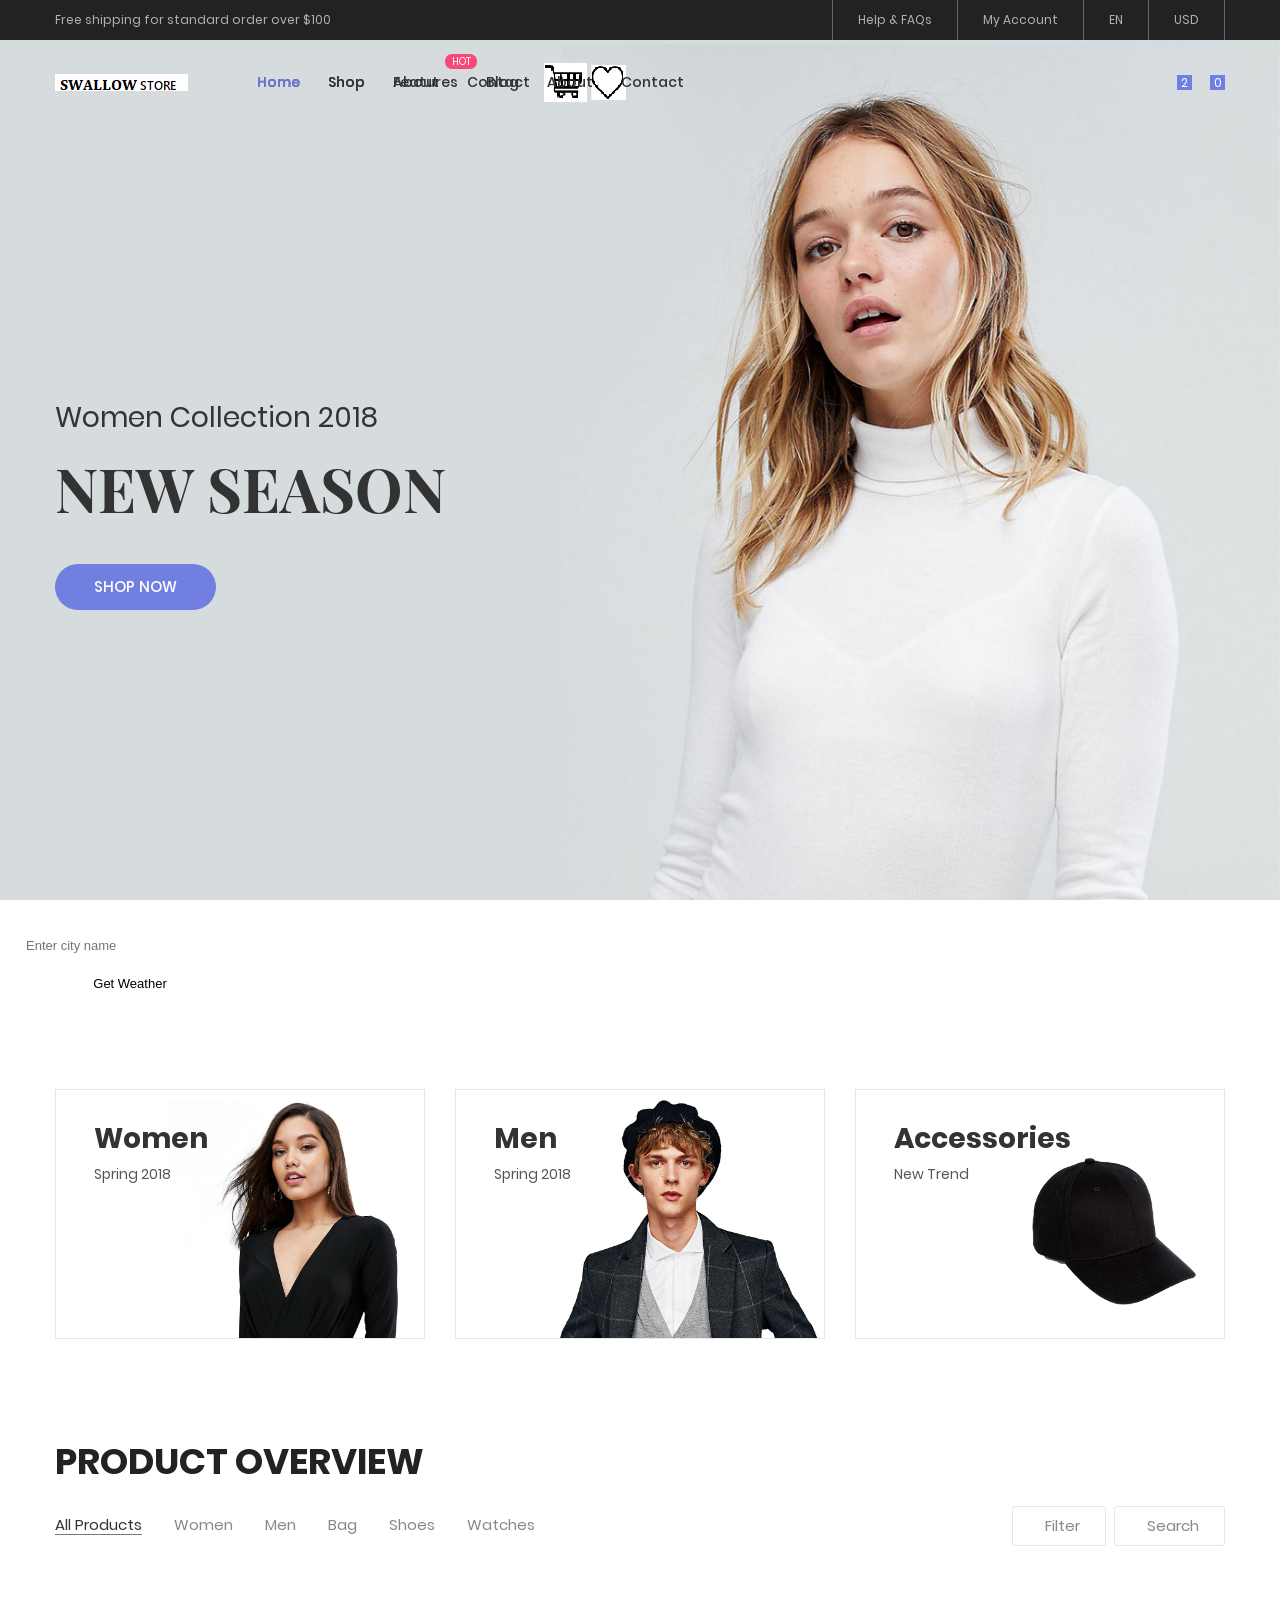
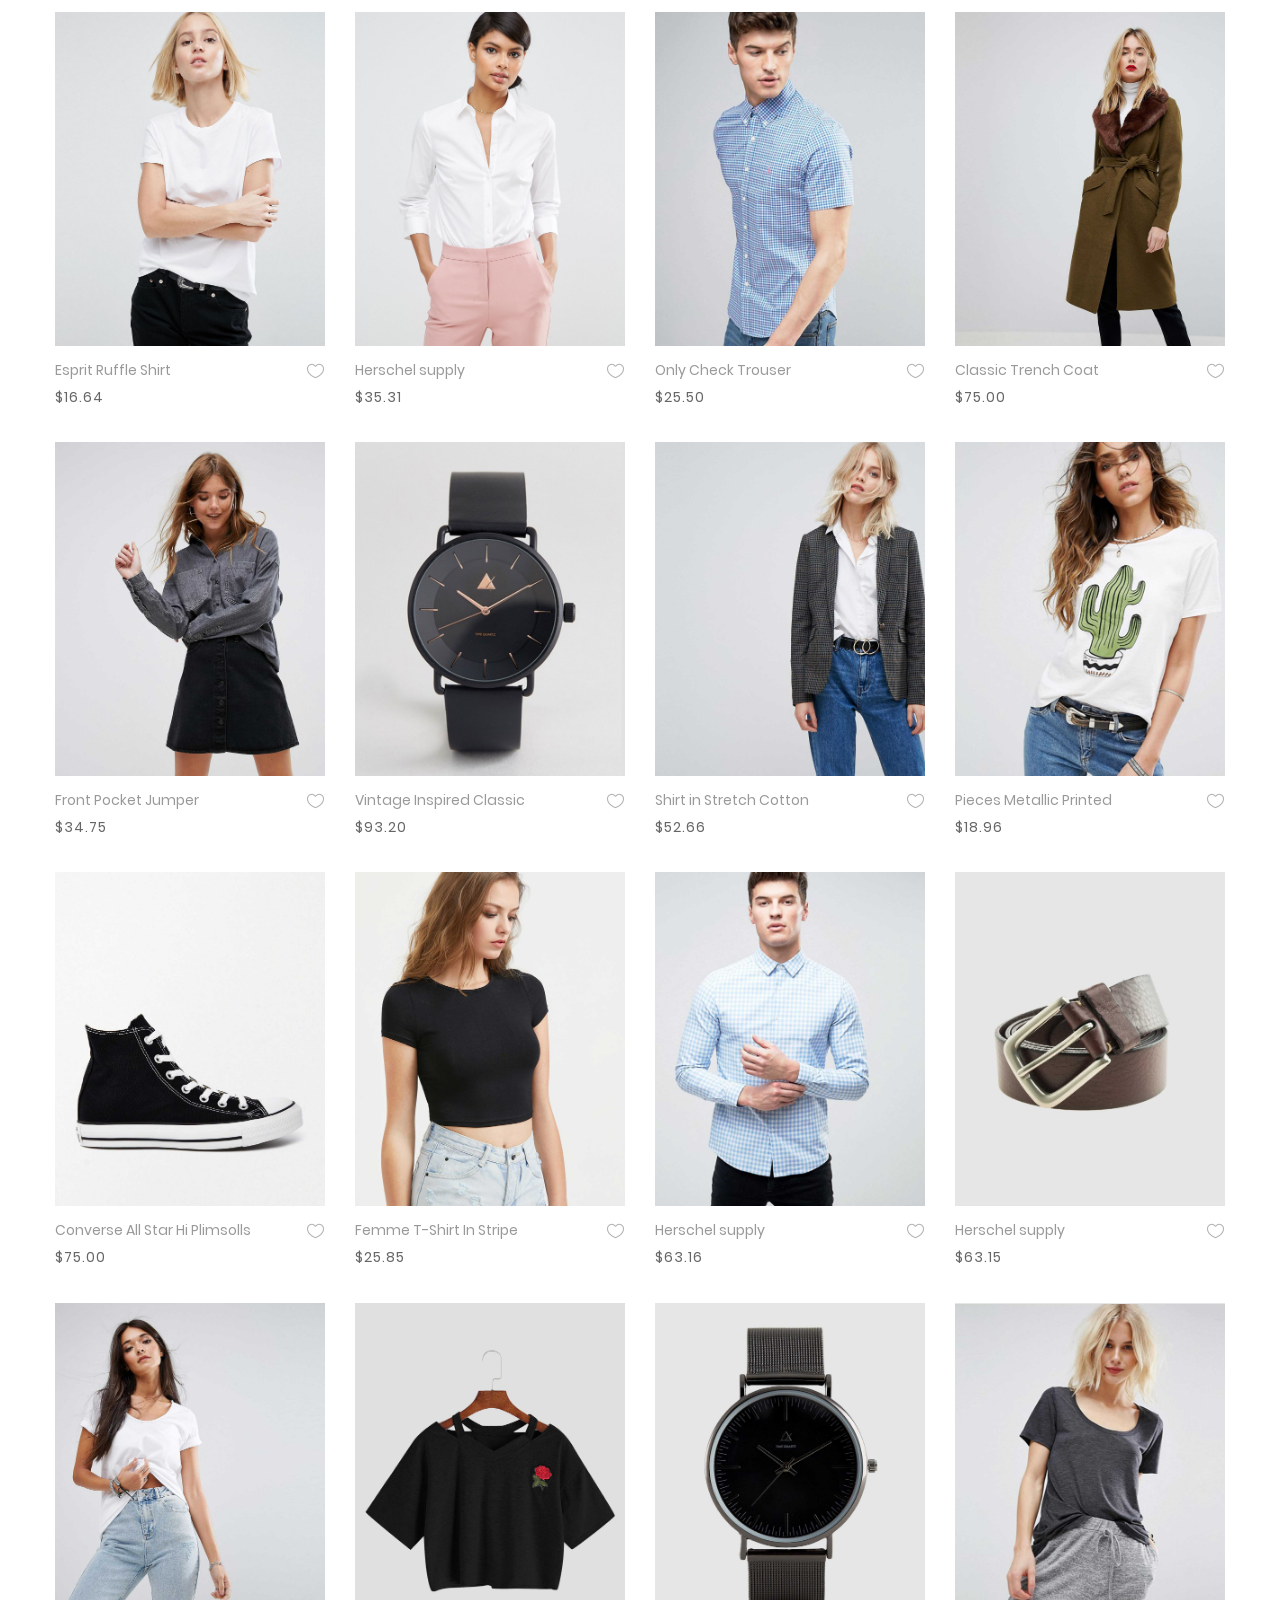
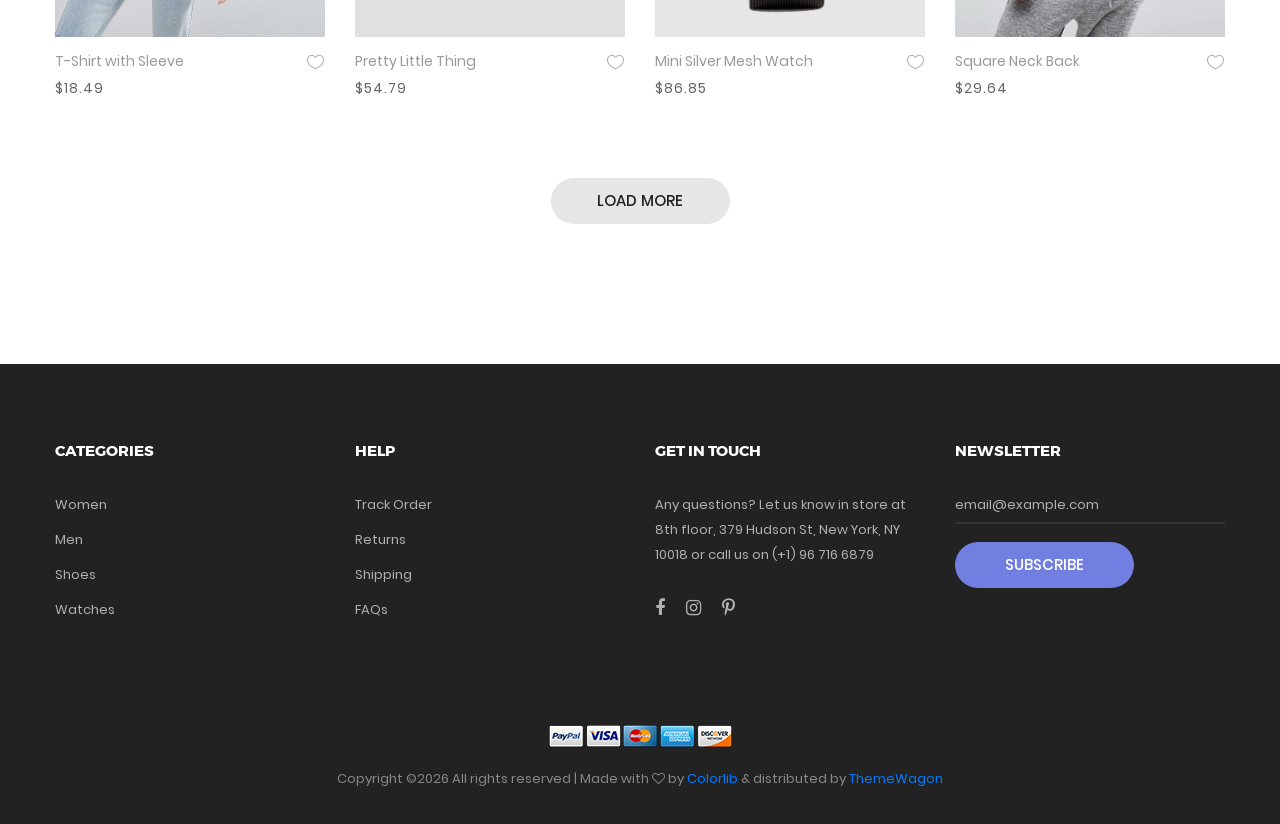
==== index.html @ deb3b6bd "Update index.html" ====
<!DOCTYPE html>
<html lang="en">
<head>
	<title>Home</title>
	<meta charset="UTF-8">
	<meta name="viewport" content="width=device-width, initial-scale=1">
<!--===============================================================================================-->	
	<link rel="icon" type="image/png" href="images/icons/favicon.png"/>
<!--===============================================================================================-->
	<link rel="stylesheet" type="text/css" href="vendor/bootstrap/css/bootstrap.min.css">
<!--===============================================================================================-->
	<link rel="stylesheet" type="text/css" href="fonts/font-awesome-4.7.0/css/font-awesome.min.css">
<!--===============================================================================================-->
	<link rel="sheet" type="text/css" href="fonts/iconic/css/material-design-iconic-font.min.css">
<!--===============================================================================================-->
	<link rel="stylesheet" type="text/css" href="fonts/linearicons-v1.0.0/icon-font.min.css">
<!--===============================================================================================-->
	<link rel="stylesheet" type="text/css" href="vendor/animate/animate.css">
<!--===============================================================================================-->	
	<link rel="stylesheet" type="text/css" href="vendor/css-hamburgers/hamburgers.min.css">
<!--===============================================================================================-->
	<link rel="stylesheet" type="text/css" href="vendor/animsition/css/animsition.min.css">
<!--===============================================================================================-->
	<link rel="stylesheet" type="text/css" href="vendor/select2/select2.min.css">
<!--===============================================================================================-->	
	<link rel="stylesheet" type="text/css" href="vendor/daterangepicker/daterangepicker.css">
<!--===============================================================================================-->
	<link rel="stylesheet" type="text/css" href="vendor/slick/slick.css">
<!--===============================================================================================-->
	<link rel="stylesheet" type="text/css" href="vendor/MagnificPopup/magnific-popup.css">
<!--===============================================================================================-->
	<link rel="stylesheet" type="text/css" href="vendor/perfect-scrollbar/perfect-scrollbar.css">
<!--===============================================================================================-->
	<link rel="stylesheet" type="text/css" href="css/util.css">
	<link rel="stylesheet" type="text/css" href="css/main.css">
<!--===============================================================================================-->


</head>


<body class="animsition">
	
	<!-- Header -->
	<header>
		<!-- Header desktop -->
		<div class="container-menu-desktop">
			<!-- Topbar -->
			<div class="top-bar">
				<div class="content-topbar flex-sb-m h-full container">
					<div class="left-top-bar">
						Free shipping for standard order over $100
					</div>

					<div class="right-top-bar flex-w h-full">
						<a href="#" class="flex-c-m trans-04 p-lr-25">
							Help & FAQs
						</a>

						<a href="#" class="flex-c-m trans-04 p-lr-25">
							My Account
						</a>

						<a href="#" class="flex-c-m trans-04 p-lr-25">
							EN
						</a>

						<a href="#" class="flex-c-m trans-04 p-lr-25">
							USD
						</a>
					</div>
				
				</div>
 <!------------------------navigation block----------->
				<div class="wrap-menu-desktop">
  <nav class="limiter-menu-desktop container">

    <!-- Logo -->
    <a href="index.html" class="logo">
      <img src="images/icons/logo-01.png" alt="IMG-LOGO">
    </a>
	   
    <!-- Menu -->
    <div class="menu-desktop">
      <ul class="main-menu">
        <li><a href="index.html">Home</a></li>
        <li><a href="product.html">Shop</a></li>
        <li><a href="about.html">About</a></li>
        <li><a href="contact.html">Contact</a></li>
      </ul>
    </div>

    <!-- Icons -->
    <div class="header-icons">
      <a href="#" class="header-wrapicon1">

<img src="images/icons/icon-header-01.png">

      </a>
      <span class="linedivide1"></span>
      <a href="#" class="header-wrapicon2">

<img src="images/icons/icon-header-02.png">


      </a>
    </div>

  </nav>
</div>
			</div>
					<div class="wrap-menu-desktop">
				<nav class="limiter-menu-desktop container">
					
					<!-- Logo desktop -->		
					<a href="#" class="logo">
						<img src="images/icons/logo-01.png" alt="IMG-LOGO">
					</a>

					<!-- Menu desktop -->
					<div class="menu-desktop">
						<ul class="main-menu">
							<li class="active-menu">
								<a href="index.html">Home</a>
								<ul class="sub-menu">
									<li><a href="index.html">Homepage 1</a></li>
									<li><a href="home-02.html">Homepage 2</a></li>
									<li><a href="home-03.html">Homepage 3</a></li>
								</ul>
							</li>

							<li>
								<a href="product.html">Shop</a>
							</li>

							<li class="label1" data-label1="hot">
								<a href="shoping-cart.html">Features</a>
							</li>

							<li>
								<a href="blog.html">Blog</a>
							</li>

							<li>
								<a href="about.html">About</a>
							</li>

							<li>
								<a href="contact.html">Contact</a>
							</li>
						</ul>
					</div>	

					<!-- Icon header -->
					<div class="wrap-icon-header flex-w flex-r-m">
						<div class="icon-header-item cl2 hov-cl1 trans-04 p-l-22 p-r-11 js-show-modal-search">
							<i class="zmdi zmdi-search"></i>
						</div>

						<div class="icon-header-item cl2 hov-cl1 trans-04 p-l-22 p-r-11 icon-header-noti js-show-cart" data-notify="2">
							<i class="zmdi zmdi-shopping-cart"></i>
						</div>

						<a href="#" class="dis-block icon-header-item cl2 hov-cl1 trans-04 p-l-22 p-r-11 icon-header-noti" data-notify="0">
							<i class="zmdi zmdi-favorite-outline"></i>
						</a>
					</div>
				</nav>
			</div>	
		</div>

		<!-- Header Mobile -->
		<div class="wrap-header-mobile">
			<!-- Logo moblie -->		
			<div class="logo-mobile">
				<a href="index.html"><img src="images/icons/logo-01.png" alt="IMG-LOGO"></a>
			</div>

			<!-- Icon header -->
			<div class="wrap-icon-header flex-w flex-r-m m-r-15">
				<div class="icon-header-item cl2 hov-cl1 trans-04 p-r-11 js-show-modal-search">
					<i class="zmdi zmdi-search"></i>
				</div>

				<div class="icon-header-item cl2 hov-cl1 trans-04 p-r-11 p-l-10 icon-header-noti js-show-cart" data-notify="2">
					<i class="zmdi zmdi-shopping-cart"></i>
				</div>

				<a href="#" class="dis-block icon-header-item cl2 hov-cl1 trans-04 p-r-11 p-l-10 icon-header-noti" data-notify="0">
					<i class="zmdi zmdi-favorite-outline"></i>
				</a>
			</div>

			<!-- Button show menu -->
			<div class="btn-show-menu-mobile hamburger hamburger--squeeze">
				<span class="hamburger-box">
					<span class="hamburger-inner"></span>
				</span>
			</div>
		</div>


		<!-- Menu Mobile -->
		<div class="menu-mobile">
			<ul class="topbar-mobile">
				<li>
					<div class="left-top-bar">
						Free shipping for standard order over $100
					</div>
				</li>

				<li>
					<div class="right-top-bar flex-w h-full">
						<a href="#" class="flex-c-m p-lr-10 trans-04">
							Help & FAQs
						</a>

						<a href="#" class="flex-c-m p-lr-10 trans-04">
							My Account
						</a>

						<a href="#" class="flex-c-m p-lr-10 trans-04">
							EN
						</a>

						<a href="#" class="flex-c-m p-lr-10 trans-04">
							USD
						</a>
					</div>
				</li>
			</ul>

			<ul class="main-menu-m">
				<li>
					<a href="index.html">Home</a>
					<ul class="sub-menu-m">
						<li><a href="index.html">Homepage 1</a></li>
						<li><a href="home-02.html">Homepage 2</a></li>
						<li><a href="home-03.html">Homepage 3</a></li>
					</ul>
					<span class="arrow-main-menu-m">
						<i class="fa fa-angle-right" aria-hidden="true"></i>
					</span>
				</li>

				<li>
					<a href="product.html">Shop</a>
				</li>

				<li>
					<a href="shoping-cart.html" class="label1 rs1" data-label1="hot">Features</a>
				</li>

				<li>
					<a href="blog.html">Blog</a>
				</li>

				<li>
					<a href="about.html">About</a>
				</li>

				<li>
					<a href="contact.html">Contact</a>
				</li>
			</ul>
		</div>

		<!-- Modal Search -->
		<div class="modal-search-header flex-c-m trans-04 js-hide-modal-search">
			<div class="container-search-header">
				<button class="flex-c-m btn-hide-modal-search trans-04 js-hide-modal-search">
					<img src="images/icons/icon-close2.png" alt="CLOSE">
				</button>

				<form class="wrap-search-header flex-w p-l-15">
					<button class="flex-c-m trans-04">
						<i class="zmdi zmdi-search"></i>
					</button>
					<input class="plh3" type="text" name="search" placeholder="Search...">
				</form>
			</div>
		</div>
	</header>
		
	<!-- Cart -->
	<div class="wrap-header-cart js-panel-cart">
		<div class="s-full js-hide-cart"></div>

		<div class="header-cart flex-col-l p-l-65 p-r-25">
			<div class="header-cart-title flex-w flex-sb-m p-b-8">
				<span class="mtext-103 cl2">
					Your Cart
				</span>

				<div class="fs-35 lh-10 cl2 p-lr-5 pointer hov-cl1 trans-04 js-hide-cart">
					<i class="zmdi zmdi-close"></i>
				</div>
			</div>
			
			<div class="header-cart-content flex-w js-pscroll">
				<ul class="header-cart-wrapitem w-full">
					<li class="header-cart-item flex-w flex-t m-b-12">
						<div class="header-cart-item-img">
							<img src="images/item-cart-01.jpg" alt="IMG">
						</div>

						<div class="header-cart-item-txt p-t-8">
							<a href="#" class="header-cart-item-name m-b-18 hov-cl1 trans-04">
								White Shirt Pleat
							</a>

							<span class="header-cart-item-info">
								1 x $19.00
							</span>
						</div>
					</li>

					<li class="header-cart-item flex-w flex-t m-b-12">
						<div class="header-cart-item-img">
							<img src="images/item-cart-02.jpg" alt="IMG">
						</div>

						<div class="header-cart-item-txt p-t-8">
							<a href="#" class="header-cart-item-name m-b-18 hov-cl1 trans-04">
								Converse All Star
							</a>

							<span class="header-cart-item-info">
								1 x $39.00
							</span>
						</div>
					</li>

					<li class="header-cart-item flex-w flex-t m-b-12">
						<div class="header-cart-item-img">
							<img src="images/item-cart-03.jpg" alt="IMG">
						</div>

						<div class="header-cart-item-txt p-t-8">
							<a href="#" class="header-cart-item-name m-b-18 hov-cl1 trans-04">
								Nixon Porter Leather
							</a>

							<span class="header-cart-item-info">
								1 x $17.00
							</span>
						</div>
					</li>
				</ul>
				
				<div class="w-full">
					<div class="header-cart-total w-full p-tb-40">
						Total: $75.00
					</div>

					<div class="header-cart-buttons flex-w w-full">
						<a href="shoping-cart.html" class="flex-c-m stext-101 cl0 size-107 bg3 bor2 hov-btn3 p-lr-15 trans-04 m-r-8 m-b-10">
							View Cart
						</a>

						<a href="shoping-cart.html" class="flex-c-m stext-101 cl0 size-107 bg3 bor2 hov-btn3 p-lr-15 trans-04 m-b-10">
							Check Out
						</a>
					</div>
				</div>
			</div>
		</div>
	</div>

</div>


	<!-- Slider -->
	<section class="section-slide">
		<div class="wrap-slick1">
			<div class="slick1">
				<div class="item-slick1" style="background-image: url(images/slide-01.jpg);">
					<div class="container h-full">
						<div class="flex-col-l-m h-full p-t-100 p-b-30 respon5">
							<div class="layer-slick1 animated visible-false" data-appear="fadeInDown" data-delay="0">
								<span class="ltext-101 cl2 respon2">
									Women Collection 2018
								</span>
							</div>
								
							<div class="layer-slick1 animated visible-false" data-appear="fadeInUp" data-delay="800">
								<h2 class="ltext-201 cl2 p-t-19 p-b-43 respon1">
									NEW SEASON
								</h2>
							</div>
								
							<div class="layer-slick1 animated visible-false" data-appear="zoomIn" data-delay="1600">
								<a href="product.html" class="flex-c-m stext-101 cl0 size-101 bg1 bor1 hov-btn1 p-lr-15 trans-04">
									Shop Now
								</a>
							</div>
						</div>
					</div>
				</div>

				<div class="item-slick1" style="background-image: url(images/slide-02.jpg);">
					<div class="container h-full">
						<div class="flex-col-l-m h-full p-t-100 p-b-30 respon5">
							<div class="layer-slick1 animated visible-false" data-appear="rollIn" data-delay="0">
								<span class="ltext-101 cl2 respon2">
									Men New-Season
								</span>
							</div>
								
							<div class="layer-slick1 animated visible-false" data-appear="lightSpeedIn" data-delay="800">
								<h2 class="ltext-201 cl2 p-t-19 p-b-43 respon1">
									Jackets & Coats
								</h2>
							</div>
								
							<div class="layer-slick1 animated visible-false" data-appear="slideInUp" data-delay="1600">
								<a href="product.html" class="flex-c-m stext-101 cl0 size-101 bg1 bor1 hov-btn1 p-lr-15 trans-04">
									Shop Now
								</a>
							</div>
						</div>
					</div>
				</div>

				<div class="item-slick1" style="background-image: url(images/slide-03.jpg);">
					<div class="container h-full">
						<div class="flex-col-l-m h-full p-t-100 p-b-30 respon5">
							<div class="layer-slick1 animated visible-false" data-appear="rotateInDownLeft" data-delay="0">
								<span class="ltext-101 cl2 respon2">
									Men Collection 2018
								</span>
							</div>
								
							<div class="layer-slick1 animated visible-false" data-appear="rotateInUpRight" data-delay="800">
								<h2 class="ltext-201 cl2 p-t-19 p-b-43 respon1">
									New arrivals
								</h2>
							</div>
								
							<div class="layer-slick1 animated visible-false" data-appear="rotateIn" data-delay="1600">
								<a href="product.html" class="flex-c-m stext-101 cl0 size-101 bg1 bor1 hov-btn1 p-lr-15 trans-04">
									Shop Now
								</a>
							</div>
						</div>
					</div>
				</div>
			</div>
		</div>
	</section>
	
<!-- Weather widget BELOW header -->
<div class="weather-box">
  <input id="cityInput" type="text" placeholder="Enter city name">
  <button id="searchBtn">Get Weather</button>

  <div id="error"></div>

  <div id="weather" class="weather-result">
    <h4 id="cityName"></h4>
    <p><strong>Temperature:</strong> <span id="temp"></span></p>
    <p><strong>Condition:</strong> <span id="desc"></span></p>
  </div>
</div>

<!-----------------------------HTML Weather END---->

	<!-- Banner -->
	<div class="sec-banner bg0 p-t-80 p-b-50">
		<div class="container">
			<div class="row">
				<div class="col-md-6 col-xl-4 p-b-30 m-lr-auto">
					<!-- Block1 -->
					<div class="block1 wrap-pic-w">
						<img src="images/banner-01.jpg" alt="IMG-BANNER">

						<a href="product.html" class="block1-txt ab-t-l s-full flex-col-l-sb p-lr-38 p-tb-34 trans-03 respon3">
							<div class="block1-txt-child1 flex-col-l">
								<span class="block1-name ltext-102 trans-04 p-b-8">
									Women
								</span>

								<span class="block1-info stext-102 trans-04">
									Spring 2018
								</span>
							</div>

							<div class="block1-txt-child2 p-b-4 trans-05">
								<div class="block1-link stext-101 cl0 trans-09">
									Shop Now
								</div>
							</div>
						</a>
					</div>
				</div>

				<div class="col-md-6 col-xl-4 p-b-30 m-lr-auto">
					<!-- Block1 -->
					<div class="block1 wrap-pic-w">
						<img src="images/banner-02.jpg" alt="IMG-BANNER">

						<a href="product.html" class="block1-txt ab-t-l s-full flex-col-l-sb p-lr-38 p-tb-34 trans-03 respon3">
							<div class="block1-txt-child1 flex-col-l">
								<span class="block1-name ltext-102 trans-04 p-b-8">
									Men
								</span>

								<span class="block1-info stext-102 trans-04">
									Spring 2018
								</span>
							</div>

							<div class="block1-txt-child2 p-b-4 trans-05">
								<div class="block1-link stext-101 cl0 trans-09">
									Shop Now
								</div>
							</div>
						</a>
					</div>
				</div>

				<div class="col-md-6 col-xl-4 p-b-30 m-lr-auto">
					<!-- Block1 -->
					<div class="block1 wrap-pic-w">
						<img src="images/banner-03.jpg" alt="IMG-BANNER">

						<a href="product.html" class="block1-txt ab-t-l s-full flex-col-l-sb p-lr-38 p-tb-34 trans-03 respon3">
							<div class="block1-txt-child1 flex-col-l">
								<span class="block1-name ltext-102 trans-04 p-b-8">
									Accessories
								</span>

								<span class="block1-info stext-102 trans-04">
									New Trend
								</span>
							</div>

							<div class="block1-txt-child2 p-b-4 trans-05">
								<div class="block1-link stext-101 cl0 trans-09">
									Shop Now
								</div>
							</div>
						</a>
					</div>
				</div>
			</div>
		</div>
	</div>


	<!-- Product -->
	<section class="bg0 p-t-23 p-b-140">
		<div class="container">
			<div class="p-b-10">
				<h3 class="ltext-103 cl5">
					Product Overview
				</h3>
			</div>

			<div class="flex-w flex-sb-m p-b-52">
				<div class="flex-w flex-l-m filter-tope-group m-tb-10">
					<button class="stext-106 cl6 hov1 bor3 trans-04 m-r-32 m-tb-5 how-active1" data-filter="*">
						All Products
					</button>

					<button class="stext-106 cl6 hov1 bor3 trans-04 m-r-32 m-tb-5" data-filter=".women">
						Women
					</button>

					<button class="stext-106 cl6 hov1 bor3 trans-04 m-r-32 m-tb-5" data-filter=".men">
						Men
					</button>

					<button class="stext-106 cl6 hov1 bor3 trans-04 m-r-32 m-tb-5" data-filter=".bag">
						Bag
					</button>

					<button class="stext-106 cl6 hov1 bor3 trans-04 m-r-32 m-tb-5" data-filter=".shoes">
						Shoes
					</button>

					<button class="stext-106 cl6 hov1 bor3 trans-04 m-r-32 m-tb-5" data-filter=".watches">
						Watches
					</button>
				</div>

				<div class="flex-w flex-c-m m-tb-10">
					<div class="flex-c-m stext-106 cl6 size-104 bor4 pointer hov-btn3 trans-04 m-r-8 m-tb-4 js-show-filter">
						<i class="icon-filter cl2 m-r-6 fs-15 trans-04 zmdi zmdi-filter-list"></i>
						<i class="icon-close-filter cl2 m-r-6 fs-15 trans-04 zmdi zmdi-close dis-none"></i>
						 Filter
					</div>

					<div class="flex-c-m stext-106 cl6 size-105 bor4 pointer hov-btn3 trans-04 m-tb-4 js-show-search">
						<i class="icon-search cl2 m-r-6 fs-15 trans-04 zmdi zmdi-search"></i>
						<i class="icon-close-search cl2 m-r-6 fs-15 trans-04 zmdi zmdi-close dis-none"></i>
						Search
					</div>
				</div>
				
				<!-- Search product -->
				<div class="dis-none panel-search w-full p-t-10 p-b-15">
					<div class="bor8 dis-flex p-l-15">
						<button class="size-113 flex-c-m fs-16 cl2 hov-cl1 trans-04">
							<i class="zmdi zmdi-search"></i>
						</button>

						<input class="mtext-107 cl2 size-114 plh2 p-r-15" type="text" name="search-product" placeholder="Search">
					</div>	
				</div>

				<!-- Filter -->
				<div class="dis-none panel-filter w-full p-t-10">
					<div class="wrap-filter flex-w bg6 w-full p-lr-40 p-t-27 p-lr-15-sm">
						<div class="filter-col1 p-r-15 p-b-27">
							<div class="mtext-102 cl2 p-b-15">
								Sort By
							</div>

							<ul>
								<li class="p-b-6">
									<a href="#" class="filter-link stext-106 trans-04">
										Default
									</a>
								</li>

								<li class="p-b-6">
									<a href="#" class="filter-link stext-106 trans-04">
										Popularity
									</a>
								</li>

								<li class="p-b-6">
									<a href="#" class="filter-link stext-106 trans-04">
										Average rating
									</a>
								</li>

								<li class="p-b-6">
									<a href="#" class="filter-link stext-106 trans-04 filter-link-active">
										Newness
									</a>
								</li>

								<li class="p-b-6">
									<a href="#" class="filter-link stext-106 trans-04">
										Price: Low to High
									</a>
								</li>

								<li class="p-b-6">
									<a href="#" class="filter-link stext-106 trans-04">
										Price: High to Low
									</a>
								</li>
							</ul>
						</div>

						<div class="filter-col2 p-r-15 p-b-27">
							<div class="mtext-102 cl2 p-b-15">
								Price
							</div>

							<ul>
								<li class="p-b-6">
									<a href="#" class="filter-link stext-106 trans-04 filter-link-active">
										All
									</a>
								</li>

								<li class="p-b-6">
									<a href="#" class="filter-link stext-106 trans-04">
										$0.00 - $50.00
									</a>
								</li>

								<li class="p-b-6">
									<a href="#" class="filter-link stext-106 trans-04">
										$50.00 - $100.00
									</a>
								</li>

								<li class="p-b-6">
									<a href="#" class="filter-link stext-106 trans-04">
										$100.00 - $150.00
									</a>
								</li>

								<li class="p-b-6">
									<a href="#" class="filter-link stext-106 trans-04">
										$150.00 - $200.00
									</a>
								</li>

								<li class="p-b-6">
									<a href="#" class="filter-link stext-106 trans-04">
										$200.00+
									</a>
								</li>
							</ul>
						</div>

						<div class="filter-col3 p-r-15 p-b-27">
							<div class="mtext-102 cl2 p-b-15">
								Color
							</div>

							<ul>
								<li class="p-b-6">
									<span class="fs-15 lh-12 m-r-6" style="color: #222;">
										<i class="zmdi zmdi-circle"></i>
									</span>

									<a href="#" class="filter-link stext-106 trans-04">
										Black
									</a>
								</li>

								<li class="p-b-6">
									<span class="fs-15 lh-12 m-r-6" style="color: #4272d7;">
										<i class="zmdi zmdi-circle"></i>
									</span>

									<a href="#" class="filter-link stext-106 trans-04 filter-link-active">
										Blue
									</a>
								</li>

								<li class="p-b-6">
									<span class="fs-15 lh-12 m-r-6" style="color: #b3b3b3;">
										<i class="zmdi zmdi-circle"></i>
									</span>

									<a href="#" class="filter-link stext-106 trans-04">
										Grey
									</a>
								</li>

								<li class="p-b-6">
									<span class="fs-15 lh-12 m-r-6" style="color: #00ad5f;">
										<i class="zmdi zmdi-circle"></i>
									</span>

									<a href="#" class="filter-link stext-106 trans-04">
										Green
									</a>
								</li>

								<li class="p-b-6">
									<span class="fs-15 lh-12 m-r-6" style="color: #fa4251;">
										<i class="zmdi zmdi-circle"></i>
									</span>

									<a href="#" class="filter-link stext-106 trans-04">
										Red
									</a>
								</li>

								<li class="p-b-6">
									<span class="fs-15 lh-12 m-r-6" style="color: #aaa;">
										<i class="zmdi zmdi-circle-o"></i>
									</span>

									<a href="#" class="filter-link stext-106 trans-04">
										White
									</a>
								</li>
							</ul>
						</div>

						<div class="filter-col4 p-b-27">
							<div class="mtext-102 cl2 p-b-15">
								Tags
							</div>

							<div class="flex-w p-t-4 m-r--5">
								<a href="#" class="flex-c-m stext-107 cl6 size-301 bor7 p-lr-15 hov-tag1 trans-04 m-r-5 m-b-5">
									Fashion
								</a>

								<a href="#" class="flex-c-m stext-107 cl6 size-301 bor7 p-lr-15 hov-tag1 trans-04 m-r-5 m-b-5">
									Lifestyle
								</a>

								<a href="#" class="flex-c-m stext-107 cl6 size-301 bor7 p-lr-15 hov-tag1 trans-04 m-r-5 m-b-5">
									Denim
								</a>

								<a href="#" class="flex-c-m stext-107 cl6 size-301 bor7 p-lr-15 hov-tag1 trans-04 m-r-5 m-b-5">
									Streetstyle
								</a>

								<a href="#" class="flex-c-m stext-107 cl6 size-301 bor7 p-lr-15 hov-tag1 trans-04 m-r-5 m-b-5">
									Crafts
								</a>
							</div>
						</div>
					</div>
				</div>
			</div>

			<div class="row isotope-grid">
				<div class="col-sm-6 col-md-4 col-lg-3 p-b-35 isotope-item women">
					<!-- Block2 -->
					<div class="block2">
						<div class="block2-pic hov-img0">
							<img src="images/product-01.jpg" alt="IMG-PRODUCT">

							<a href="#" class="block2-btn flex-c-m stext-103 cl2 size-102 bg0 bor2 hov-btn1 p-lr-15 trans-04 js-show-modal1">
								Quick View
							</a>
						</div>

						<div class="block2-txt flex-w flex-t p-t-14">
							<div class="block2-txt-child1 flex-col-l ">
								<a href="product-detail.html" class="stext-104 cl4 hov-cl1 trans-04 js-name-b2 p-b-6">
									Esprit Ruffle Shirt
								</a>

								<span class="stext-105 cl3">
									$16.64
								</span>
							</div>

							<div class="block2-txt-child2 flex-r p-t-3">
								<a href="#" class="btn-addwish-b2 dis-block pos-relative js-addwish-b2">
									<img class="icon-heart1 dis-block trans-04" src="images/icons/icon-heart-01.png" alt="ICON">
									<img class="icon-heart2 dis-block trans-04 ab-t-l" src="images/icons/icon-heart-02.png" alt="ICON">
								</a>
							</div>
						</div>
					</div>
				</div>

				<div class="col-sm-6 col-md-4 col-lg-3 p-b-35 isotope-item women">
					<!-- Block2 -->
					<div class="block2">
						<div class="block2-pic hov-img0">
							<img src="images/product-02.jpg" alt="IMG-PRODUCT">

							<a href="#" class="block2-btn flex-c-m stext-103 cl2 size-102 bg0 bor2 hov-btn1 p-lr-15 trans-04 js-show-modal1">
								Quick View
							</a>
						</div>

						<div class="block2-txt flex-w flex-t p-t-14">
							<div class="block2-txt-child1 flex-col-l ">
								<a href="product-detail.html" class="stext-104 cl4 hov-cl1 trans-04 js-name-b2 p-b-6">
									Herschel supply
								</a>

								<span class="stext-105 cl3">
									$35.31
								</span>
							</div>

							<div class="block2-txt-child2 flex-r p-t-3">
								<a href="#" class="btn-addwish-b2 dis-block pos-relative js-addwish-b2">
									<img class="icon-heart1 dis-block trans-04" src="images/icons/icon-heart-01.png" alt="ICON">
									<img class="icon-heart2 dis-block trans-04 ab-t-l" src="images/icons/icon-heart-02.png" alt="ICON">
								</a>
							</div>
						</div>
					</div>
				</div>

				<div class="col-sm-6 col-md-4 col-lg-3 p-b-35 isotope-item men">
					<!-- Block2 -->
					<div class="block2">
						<div class="block2-pic hov-img0">
							<img src="images/product-03.jpg" alt="IMG-PRODUCT">

							<a href="#" class="block2-btn flex-c-m stext-103 cl2 size-102 bg0 bor2 hov-btn1 p-lr-15 trans-04 js-show-modal1">
								Quick View
							</a>
						</div>

						<div class="block2-txt flex-w flex-t p-t-14">
							<div class="block2-txt-child1 flex-col-l ">
								<a href="product-detail.html" class="stext-104 cl4 hov-cl1 trans-04 js-name-b2 p-b-6">
									Only Check Trouser
								</a>

								<span class="stext-105 cl3">
									$25.50
								</span>
							</div>

							<div class="block2-txt-child2 flex-r p-t-3">
								<a href="#" class="btn-addwish-b2 dis-block pos-relative js-addwish-b2">
									<img class="icon-heart1 dis-block trans-04" src="images/icons/icon-heart-01.png" alt="ICON">
									<img class="icon-heart2 dis-block trans-04 ab-t-l" src="images/icons/icon-heart-02.png" alt="ICON">
								</a>
							</div>
						</div>
					</div>
				</div>

				<div class="col-sm-6 col-md-4 col-lg-3 p-b-35 isotope-item women">
					<!-- Block2 -->
					<div class="block2">
						<div class="block2-pic hov-img0">
							<img src="images/product-04.jpg" alt="IMG-PRODUCT">

							<a href="#" class="block2-btn flex-c-m stext-103 cl2 size-102 bg0 bor2 hov-btn1 p-lr-15 trans-04 js-show-modal1">
								Quick View
							</a>
						</div>

						<div class="block2-txt flex-w flex-t p-t-14">
							<div class="block2-txt-child1 flex-col-l ">
								<a href="product-detail.html" class="stext-104 cl4 hov-cl1 trans-04 js-name-b2 p-b-6">
									Classic Trench Coat
								</a>

								<span class="stext-105 cl3">
									$75.00
								</span>
							</div>

							<div class="block2-txt-child2 flex-r p-t-3">
								<a href="#" class="btn-addwish-b2 dis-block pos-relative js-addwish-b2">
									<img class="icon-heart1 dis-block trans-04" src="images/icons/icon-heart-01.png" alt="ICON">
									<img class="icon-heart2 dis-block trans-04 ab-t-l" src="images/icons/icon-heart-02.png" alt="ICON">
								</a>
							</div>
						</div>
					</div>
				</div>

				<div class="col-sm-6 col-md-4 col-lg-3 p-b-35 isotope-item women">
					<!-- Block2 -->
					<div class="block2">
						<div class="block2-pic hov-img0">
							<img src="images/product-05.jpg" alt="IMG-PRODUCT">

							<a href="#" class="block2-btn flex-c-m stext-103 cl2 size-102 bg0 bor2 hov-btn1 p-lr-15 trans-04 js-show-modal1">
								Quick View
							</a>
						</div>

						<div class="block2-txt flex-w flex-t p-t-14">
							<div class="block2-txt-child1 flex-col-l ">
								<a href="product-detail.html" class="stext-104 cl4 hov-cl1 trans-04 js-name-b2 p-b-6">
									Front Pocket Jumper
								</a>

								<span class="stext-105 cl3">
									$34.75
								</span>
							</div>

							<div class="block2-txt-child2 flex-r p-t-3">
								<a href="#" class="btn-addwish-b2 dis-block pos-relative js-addwish-b2">
									<img class="icon-heart1 dis-block trans-04" src="images/icons/icon-heart-01.png" alt="ICON">
									<img class="icon-heart2 dis-block trans-04 ab-t-l" src="images/icons/icon-heart-02.png" alt="ICON">
								</a>
							</div>
						</div>
					</div>
				</div>

				<div class="col-sm-6 col-md-4 col-lg-3 p-b-35 isotope-item watches">
					<!-- Block2 -->
					<div class="block2">
						<div class="block2-pic hov-img0">
							<img src="images/product-06.jpg" alt="IMG-PRODUCT">

							<a href="#" class="block2-btn flex-c-m stext-103 cl2 size-102 bg0 bor2 hov-btn1 p-lr-15 trans-04 js-show-modal1">
								Quick View
							</a>
						</div>

						<div class="block2-txt flex-w flex-t p-t-14">
							<div class="block2-txt-child1 flex-col-l ">
								<a href="product-detail.html" class="stext-104 cl4 hov-cl1 trans-04 js-name-b2 p-b-6">
									Vintage Inspired Classic 
								</a>

								<span class="stext-105 cl3">
									$93.20
								</span>
							</div>

							<div class="block2-txt-child2 flex-r p-t-3">
								<a href="#" class="btn-addwish-b2 dis-block pos-relative js-addwish-b2">
									<img class="icon-heart1 dis-block trans-04" src="images/icons/icon-heart-01.png" alt="ICON">
									<img class="icon-heart2 dis-block trans-04 ab-t-l" src="images/icons/icon-heart-02.png" alt="ICON">
								</a>
							</div>
						</div>
					</div>
				</div>

				<div class="col-sm-6 col-md-4 col-lg-3 p-b-35 isotope-item women">
					<!-- Block2 -->
					<div class="block2">
						<div class="block2-pic hov-img0">
							<img src="images/product-07.jpg" alt="IMG-PRODUCT">

							<a href="#" class="block2-btn flex-c-m stext-103 cl2 size-102 bg0 bor2 hov-btn1 p-lr-15 trans-04 js-show-modal1">
								Quick View
							</a>
						</div>

						<div class="block2-txt flex-w flex-t p-t-14">
							<div class="block2-txt-child1 flex-col-l ">
								<a href="product-detail.html" class="stext-104 cl4 hov-cl1 trans-04 js-name-b2 p-b-6">
									Shirt in Stretch Cotton
								</a>

								<span class="stext-105 cl3">
									$52.66
								</span>
							</div>

							<div class="block2-txt-child2 flex-r p-t-3">
								<a href="#" class="btn-addwish-b2 dis-block pos-relative js-addwish-b2">
									<img class="icon-heart1 dis-block trans-04" src="images/icons/icon-heart-01.png" alt="ICON">
									<img class="icon-heart2 dis-block trans-04 ab-t-l" src="images/icons/icon-heart-02.png" alt="ICON">
								</a>
							</div>
						</div>
					</div>
				</div>

				<div class="col-sm-6 col-md-4 col-lg-3 p-b-35 isotope-item women">
					<!-- Block2 -->
					<div class="block2">
						<div class="block2-pic hov-img0">
							<img src="images/product-08.jpg" alt="IMG-PRODUCT">

							<a href="#" class="block2-btn flex-c-m stext-103 cl2 size-102 bg0 bor2 hov-btn1 p-lr-15 trans-04 js-show-modal1">
								Quick View
							</a>
						</div>

						<div class="block2-txt flex-w flex-t p-t-14">
							<div class="block2-txt-child1 flex-col-l ">
								<a href="product-detail.html" class="stext-104 cl4 hov-cl1 trans-04 js-name-b2 p-b-6">
									Pieces Metallic Printed
								</a>

								<span class="stext-105 cl3">
									$18.96
								</span>
							</div>

							<div class="block2-txt-child2 flex-r p-t-3">
								<a href="#" class="btn-addwish-b2 dis-block pos-relative js-addwish-b2">
									<img class="icon-heart1 dis-block trans-04" src="images/icons/icon-heart-01.png" alt="ICON">
									<img class="icon-heart2 dis-block trans-04 ab-t-l" src="images/icons/icon-heart-02.png" alt="ICON">
								</a>
							</div>
						</div>
					</div>
				</div>

				<div class="col-sm-6 col-md-4 col-lg-3 p-b-35 isotope-item shoes">
					<!-- Block2 -->
					<div class="block2">
						<div class="block2-pic hov-img0">
							<img src="images/product-09.jpg" alt="IMG-PRODUCT">

							<a href="#" class="block2-btn flex-c-m stext-103 cl2 size-102 bg0 bor2 hov-btn1 p-lr-15 trans-04 js-show-modal1">
								Quick View
							</a>
						</div>

						<div class="block2-txt flex-w flex-t p-t-14">
							<div class="block2-txt-child1 flex-col-l ">
								<a href="product-detail.html" class="stext-104 cl4 hov-cl1 trans-04 js-name-b2 p-b-6">
									Converse All Star Hi Plimsolls
								</a>

								<span class="stext-105 cl3">
									$75.00
								</span>
							</div>

							<div class="block2-txt-child2 flex-r p-t-3">
								<a href="#" class="btn-addwish-b2 dis-block pos-relative js-addwish-b2">
									<img class="icon-heart1 dis-block trans-04" src="images/icons/icon-heart-01.png" alt="ICON">
									<img class="icon-heart2 dis-block trans-04 ab-t-l" src="images/icons/icon-heart-02.png" alt="ICON">
								</a>
							</div>
						</div>
					</div>
				</div>

				<div class="col-sm-6 col-md-4 col-lg-3 p-b-35 isotope-item women">
					<!-- Block2 -->
					<div class="block2">
						<div class="block2-pic hov-img0">
							<img src="images/product-10.jpg" alt="IMG-PRODUCT">

							<a href="#" class="block2-btn flex-c-m stext-103 cl2 size-102 bg0 bor2 hov-btn1 p-lr-15 trans-04 js-show-modal1">
								Quick View
							</a>
						</div>

						<div class="block2-txt flex-w flex-t p-t-14">
							<div class="block2-txt-child1 flex-col-l ">
								<a href="product-detail.html" class="stext-104 cl4 hov-cl1 trans-04 js-name-b2 p-b-6">
									Femme T-Shirt In Stripe
								</a>

								<span class="stext-105 cl3">
									$25.85
								</span>
							</div>

							<div class="block2-txt-child2 flex-r p-t-3">
								<a href="#" class="btn-addwish-b2 dis-block pos-relative js-addwish-b2">
									<img class="icon-heart1 dis-block trans-04" src="images/icons/icon-heart-01.png" alt="ICON">
									<img class="icon-heart2 dis-block trans-04 ab-t-l" src="images/icons/icon-heart-02.png" alt="ICON">
								</a>
							</div>
						</div>
					</div>
				</div>

				<div class="col-sm-6 col-md-4 col-lg-3 p-b-35 isotope-item men">
					<!-- Block2 -->
					<div class="block2">
						<div class="block2-pic hov-img0">
							<img src="images/product-11.jpg" alt="IMG-PRODUCT">

							<a href="#" class="block2-btn flex-c-m stext-103 cl2 size-102 bg0 bor2 hov-btn1 p-lr-15 trans-04 js-show-modal1">
								Quick View
							</a>
						</div>

						<div class="block2-txt flex-w flex-t p-t-14">
							<div class="block2-txt-child1 flex-col-l ">
								<a href="product-detail.html" class="stext-104 cl4 hov-cl1 trans-04 js-name-b2 p-b-6">
									Herschel supply 
								</a>

								<span class="stext-105 cl3">
									$63.16
								</span>
							</div>

							<div class="block2-txt-child2 flex-r p-t-3">
								<a href="#" class="btn-addwish-b2 dis-block pos-relative js-addwish-b2">
									<img class="icon-heart1 dis-block trans-04" src="images/icons/icon-heart-01.png" alt="ICON">
									<img class="icon-heart2 dis-block trans-04 ab-t-l" src="images/icons/icon-heart-02.png" alt="ICON">
								</a>
							</div>
						</div>
					</div>
				</div>

				<div class="col-sm-6 col-md-4 col-lg-3 p-b-35 isotope-item men">
					<!-- Block2 -->
					<div class="block2">
						<div class="block2-pic hov-img0">
							<img src="images/product-12.jpg" alt="IMG-PRODUCT">

							<a href="#" class="block2-btn flex-c-m stext-103 cl2 size-102 bg0 bor2 hov-btn1 p-lr-15 trans-04 js-show-modal1">
								Quick View
							</a>
						</div>

						<div class="block2-txt flex-w flex-t p-t-14">
							<div class="block2-txt-child1 flex-col-l ">
								<a href="product-detail.html" class="stext-104 cl4 hov-cl1 trans-04 js-name-b2 p-b-6">
									Herschel supply
								</a>

								<span class="stext-105 cl3">
									$63.15
								</span>
							</div>

							<div class="block2-txt-child2 flex-r p-t-3">
								<a href="#" class="btn-addwish-b2 dis-block pos-relative js-addwish-b2">
									<img class="icon-heart1 dis-block trans-04" src="images/icons/icon-heart-01.png" alt="ICON">
									<img class="icon-heart2 dis-block trans-04 ab-t-l" src="images/icons/icon-heart-02.png" alt="ICON">
								</a>
							</div>
						</div>
					</div>
				</div>

				<div class="col-sm-6 col-md-4 col-lg-3 p-b-35 isotope-item women">
					<!-- Block2 -->
					<div class="block2">
						<div class="block2-pic hov-img0">
							<img src="images/product-13.jpg" alt="IMG-PRODUCT">

							<a href="#" class="block2-btn flex-c-m stext-103 cl2 size-102 bg0 bor2 hov-btn1 p-lr-15 trans-04 js-show-modal1">
								Quick View
							</a>
						</div>

						<div class="block2-txt flex-w flex-t p-t-14">
							<div class="block2-txt-child1 flex-col-l ">
								<a href="product-detail.html" class="stext-104 cl4 hov-cl1 trans-04 js-name-b2 p-b-6">
									T-Shirt with Sleeve
								</a>

								<span class="stext-105 cl3">
									$18.49
								</span>
							</div>

							<div class="block2-txt-child2 flex-r p-t-3">
								<a href="#" class="btn-addwish-b2 dis-block pos-relative js-addwish-b2">
									<img class="icon-heart1 dis-block trans-04" src="images/icons/icon-heart-01.png" alt="ICON">
									<img class="icon-heart2 dis-block trans-04 ab-t-l" src="images/icons/icon-heart-02.png" alt="ICON">
								</a>
							</div>
						</div>
					</div>
				</div>

				<div class="col-sm-6 col-md-4 col-lg-3 p-b-35 isotope-item women">
					<!-- Block2 -->
					<div class="block2">
						<div class="block2-pic hov-img0">
							<img src="images/product-14.jpg" alt="IMG-PRODUCT">

							<a href="#" class="block2-btn flex-c-m stext-103 cl2 size-102 bg0 bor2 hov-btn1 p-lr-15 trans-04 js-show-modal1">
								Quick View
							</a>
						</div>

						<div class="block2-txt flex-w flex-t p-t-14">
							<div class="block2-txt-child1 flex-col-l ">
								<a href="product-detail.html" class="stext-104 cl4 hov-cl1 trans-04 js-name-b2 p-b-6">
									Pretty Little Thing
								</a>

								<span class="stext-105 cl3">
									$54.79
								</span>
							</div>

							<div class="block2-txt-child2 flex-r p-t-3">
								<a href="#" class="btn-addwish-b2 dis-block pos-relative js-addwish-b2">
									<img class="icon-heart1 dis-block trans-04" src="images/icons/icon-heart-01.png" alt="ICON">
									<img class="icon-heart2 dis-block trans-04 ab-t-l" src="images/icons/icon-heart-02.png" alt="ICON">
								</a>
							</div>
						</div>
					</div>
				</div>

				<div class="col-sm-6 col-md-4 col-lg-3 p-b-35 isotope-item watches">
					<!-- Block2 -->
					<div class="block2">
						<div class="block2-pic hov-img0">
							<img src="images/product-15.jpg" alt="IMG-PRODUCT">

							<a href="#" class="block2-btn flex-c-m stext-103 cl2 size-102 bg0 bor2 hov-btn1 p-lr-15 trans-04 js-show-modal1">
								Quick View
							</a>
						</div>

						<div class="block2-txt flex-w flex-t p-t-14">
							<div class="block2-txt-child1 flex-col-l ">
								<a href="product-detail.html" class="stext-104 cl4 hov-cl1 trans-04 js-name-b2 p-b-6">
									Mini Silver Mesh Watch
								</a>

								<span class="stext-105 cl3">
									$86.85
								</span>
							</div>

							<div class="block2-txt-child2 flex-r p-t-3">
								<a href="#" class="btn-addwish-b2 dis-block pos-relative js-addwish-b2">
									<img class="icon-heart1 dis-block trans-04" src="images/icons/icon-heart-01.png" alt="ICON">
									<img class="icon-heart2 dis-block trans-04 ab-t-l" src="images/icons/icon-heart-02.png" alt="ICON">
								</a>
							</div>
						</div>
					</div>
				</div>

				<div class="col-sm-6 col-md-4 col-lg-3 p-b-35 isotope-item women">
					<!-- Block2 -->
					<div class="block2">
						<div class="block2-pic hov-img0">
							<img src="images/product-16.jpg" alt="IMG-PRODUCT">

							<a href="#" class="block2-btn flex-c-m stext-103 cl2 size-102 bg0 bor2 hov-btn1 p-lr-15 trans-04 js-show-modal1">
								Quick View
							</a>
						</div>

						<div class="block2-txt flex-w flex-t p-t-14">
							<div class="block2-txt-child1 flex-col-l ">
								<a href="product-detail.html" class="stext-104 cl4 hov-cl1 trans-04 js-name-b2 p-b-6">
									Square Neck Back
								</a>

								<span class="stext-105 cl3">
									$29.64
								</span>
							</div>

							<div class="block2-txt-child2 flex-r p-t-3">
								<a href="#" class="btn-addwish-b2 dis-block pos-relative js-addwish-b2">
									<img class="icon-heart1 dis-block trans-04" src="images/icons/icon-heart-01.png" alt="ICON">
									<img class="icon-heart2 dis-block trans-04 ab-t-l" src="images/icons/icon-heart-02.png" alt="ICON">
								</a>
							</div>
						</div>
					</div>
				</div>
			</div>

			<!-- Load more -->
			<div class="flex-c-m flex-w w-full p-t-45">
				<a href="#" class="flex-c-m stext-101 cl5 size-103 bg2 bor1 hov-btn1 p-lr-15 trans-04">
					Load More
				</a>
			</div>
		</div>
	</section>


	<!-- Footer -->
	<footer class="bg3 p-t-75 p-b-32">
		<div class="container">
			<div class="row">
				<div class="col-sm-6 col-lg-3 p-b-50">
					<h4 class="stext-301 cl0 p-b-30">
						Categories
					</h4>

					<ul>
						<li class="p-b-10">
							<a href="#" class="stext-107 cl7 hov-cl1 trans-04">
								Women
							</a>
						</li>

						<li class="p-b-10">
							<a href="#" class="stext-107 cl7 hov-cl1 trans-04">
								Men
							</a>
						</li>

						<li class="p-b-10">
							<a href="#" class="stext-107 cl7 hov-cl1 trans-04">
								Shoes
							</a>
						</li>

						<li class="p-b-10">
							<a href="#" class="stext-107 cl7 hov-cl1 trans-04">
								Watches
							</a>
						</li>
					</ul>
				</div>

				<div class="col-sm-6 col-lg-3 p-b-50">
					<h4 class="stext-301 cl0 p-b-30">
						Help
					</h4>

					<ul>
						<li class="p-b-10">
							<a href="#" class="stext-107 cl7 hov-cl1 trans-04">
								Track Order
							</a>
						</li>

						<li class="p-b-10">
							<a href="#" class="stext-107 cl7 hov-cl1 trans-04">
								Returns 
							</a>
						</li>

						<li class="p-b-10">
							<a href="#" class="stext-107 cl7 hov-cl1 trans-04">
								Shipping
							</a>
						</li>

						<li class="p-b-10">
							<a href="#" class="stext-107 cl7 hov-cl1 trans-04">
								FAQs
							</a>
						</li>
					</ul>
				</div>

				<div class="col-sm-6 col-lg-3 p-b-50">
					<h4 class="stext-301 cl0 p-b-30">
						GET IN TOUCH
					</h4>

					<p class="stext-107 cl7 size-201">
						Any questions? Let us know in store at 8th floor, 379 Hudson St, New York, NY 10018 or call us on (+1) 96 716 6879
					</p>

					<div class="p-t-27">
						<a href="#" class="fs-18 cl7 hov-cl1 trans-04 m-r-16">
							<i class="fa fa-facebook"></i>
						</a>

						<a href="#" class="fs-18 cl7 hov-cl1 trans-04 m-r-16">
							<i class="fa fa-instagram"></i>
						</a>

						<a href="#" class="fs-18 cl7 hov-cl1 trans-04 m-r-16">
							<i class="fa fa-pinterest-p"></i>
						</a>
					</div>
				</div>

				<div class="col-sm-6 col-lg-3 p-b-50">
					<h4 class="stext-301 cl0 p-b-30">
						Newsletter
					</h4>

					<form>
						<div class="wrap-input1 w-full p-b-4">
							<input class="input1 bg-none plh1 stext-107 cl7" type="text" name="email" placeholder="email@example.com">
							<div class="focus-input1 trans-04"></div>
						</div>

						<div class="p-t-18">
							<button class="flex-c-m stext-101 cl0 size-103 bg1 bor1 hov-btn2 p-lr-15 trans-04">
								Subscribe
							</button>
						</div>
					</form>
				</div>
			</div>

			<div class="p-t-40">
				<div class="flex-c-m flex-w p-b-18">
					<a href="#" class="m-all-1">
						<img src="images/icons/icon-pay-01.png" alt="ICON-PAY">
					</a>

					<a href="#" class="m-all-1">
						<img src="images/icons/icon-pay-02.png" alt="ICON-PAY">
					</a>

					<a href="#" class="m-all-1">
						<img src="images/icons/icon-pay-03.png" alt="ICON-PAY">
					</a>

					<a href="#" class="m-all-1">
						<img src="images/icons/icon-pay-04.png" alt="ICON-PAY">
					</a>

					<a href="#" class="m-all-1">
						<img src="images/icons/icon-pay-05.png" alt="ICON-PAY">
					</a>
				</div>

				<p class="stext-107 cl6 txt-center">
					<!-- Link back to Colorlib can't be removed. Template is licensed under CC BY 3.0. -->
Copyright &copy;<script>document.write(new Date().getFullYear());</script> All rights reserved | Made with <i class="fa fa-heart-o" aria-hidden="true"></i> by <a href="https://colorlib.com" target="_blank">Colorlib</a> &amp; distributed by <a href="https://themewagon.com" target="_blank">ThemeWagon</a>
<!-- Link back to Colorlib can't be removed. Template is licensed under CC BY 3.0. -->

				</p>
			</div>
		</div>
	</footer>


	<!-- Back to top -->
	<div class="btn-back-to-top" id="myBtn">
		<span class="symbol-btn-back-to-top">
			<i class="zmdi zmdi-chevron-up"></i>
		</span>
	</div>

	<!-- Modal1 -->
	<div class="wrap-modal1 js-modal1 p-t-60 p-b-20">
		<div class="overlay-modal1 js-hide-modal1"></div>

		<div class="container">
			<div class="bg0 p-t-60 p-b-30 p-lr-15-lg how-pos3-parent">
				<button class="how-pos3 hov3 trans-04 js-hide-modal1">
					<img src="images/icons/icon-close.png" alt="CLOSE">
				</button>

				<div class="row">
					<div class="col-md-6 col-lg-7 p-b-30">
						<div class="p-l-25 p-r-30 p-lr-0-lg">
							<div class="wrap-slick3 flex-sb flex-w">
								<div class="wrap-slick3-dots"></div>
								<div class="wrap-slick3-arrows flex-sb-m flex-w"></div>

								<div class="slick3 gallery-lb">
									<div class="item-slick3" data-thumb="images/product-detail-01.jpg">
										<div class="wrap-pic-w pos-relative">
											<img src="images/product-detail-01.jpg" alt="IMG-PRODUCT">

											<a class="flex-c-m size-108 how-pos1 bor0 fs-16 cl10 bg0 hov-btn3 trans-04" href="images/product-detail-01.jpg">
												<i class="fa fa-expand"></i>
											</a>
										</div>
									</div>

									<div class="item-slick3" data-thumb="images/product-detail-02.jpg">
										<div class="wrap-pic-w pos-relative">
											<img src="images/product-detail-02.jpg" alt="IMG-PRODUCT">

											<a class="flex-c-m size-108 how-pos1 bor0 fs-16 cl10 bg0 hov-btn3 trans-04" href="images/product-detail-02.jpg">
												<i class="fa fa-expand"></i>
											</a>
										</div>
									</div>

									<div class="item-slick3" data-thumb="images/product-detail-03.jpg">
										<div class="wrap-pic-w pos-relative">
											<img src="images/product-detail-03.jpg" alt="IMG-PRODUCT">

											<a class="flex-c-m size-108 how-pos1 bor0 fs-16 cl10 bg0 hov-btn3 trans-04" href="images/product-detail-03.jpg">
												<i class="fa fa-expand"></i>
											</a>
										</div>
									</div>
								</div>
							</div>
						</div>
					</div>
					
					<div class="col-md-6 col-lg-5 p-b-30">
						<div class="p-r-50 p-t-5 p-lr-0-lg">
							<h4 class="mtext-105 cl2 js-name-detail p-b-14">
								Lightweight Jacket
							</h4>

							<span class="mtext-106 cl2">
								$58.79
							</span>

							<p class="stext-102 cl3 p-t-23">
								Nulla eget sem vitae eros pharetra viverra. Nam vitae luctus ligula. Mauris consequat ornare feugiat.
							</p>
							
							<!--  -->
							<div class="p-t-33">
								<div class="flex-w flex-r-m p-b-10">
									<div class="size-203 flex-c-m respon6">
										Size
									</div>

									<div class="size-204 respon6-next">
										<div class="rs1-select2 bor8 bg0">
											<select class="js-select2" name="time">
												<option>Choose an option</option>
												<option>Size S</option>
												<option>Size M</option>
												<option>Size L</option>
												<option>Size XL</option>
											</select>
											<div class="dropDownSelect2"></div>
										</div>
									</div>
								</div>

								<div class="flex-w flex-r-m p-b-10">
									<div class="size-203 flex-c-m respon6">
										Color
									</div>

									<div class="size-204 respon6-next">
										<div class="rs1-select2 bor8 bg0">
											<select class="js-select2" name="time">
												<option>Choose an option</option>
												<option>Red</option>
												<option>Blue</option>
												<option>White</option>
												<option>Grey</option>
											</select>
											<div class="dropDownSelect2"></div>
										</div>
									</div>
								</div>

								<div class="flex-w flex-r-m p-b-10">
									<div class="size-204 flex-w flex-m respon6-next">
										<div class="wrap-num-product flex-w m-r-20 m-tb-10">
											<div class="btn-num-product-down cl8 hov-btn3 trans-04 flex-c-m">
												<i class="fs-16 zmdi zmdi-minus"></i>
											</div>

											<input class="mtext-104 cl3 txt-center num-product" type="number" name="num-product" value="1">

											<div class="btn-num-product-up cl8 hov-btn3 trans-04 flex-c-m">
												<i class="fs-16 zmdi zmdi-plus"></i>
											</div>
										</div>

										<button class="flex-c-m stext-101 cl0 size-101 bg1 bor1 hov-btn1 p-lr-15 trans-04 js-addcart-detail">
											Add to cart
										</button>
									</div>
								</div>	
							</div>

							<!--  -->
							<div class="flex-w flex-m p-l-100 p-t-40 respon7">
								<div class="flex-m bor9 p-r-10 m-r-11">
									<a href="#" class="fs-14 cl3 hov-cl1 trans-04 lh-10 p-lr-5 p-tb-2 js-addwish-detail tooltip100" data-tooltip="Add to Wishlist">
										<i class="zmdi zmdi-favorite"></i>
									</a>
								</div>

								<a href="#" class="fs-14 cl3 hov-cl1 trans-04 lh-10 p-lr-5 p-tb-2 m-r-8 tooltip100" data-tooltip="Facebook">
									<i class="fa fa-facebook"></i>
								</a>

								<a href="#" class="fs-14 cl3 hov-cl1 trans-04 lh-10 p-lr-5 p-tb-2 m-r-8 tooltip100" data-tooltip="Twitter">
									<i class="fa fa-twitter"></i>
								</a>

								<a href="#" class="fs-14 cl3 hov-cl1 trans-04 lh-10 p-lr-5 p-tb-2 m-r-8 tooltip100" data-tooltip="Google Plus">
									<i class="fa fa-google-plus"></i>
								</a>
							</div>
						</div>
					</div>
				</div>
			</div>
		</div>
	</div>

<!--===============================================================================================-->	
	<script src="vendor/jquery/jquery-3.2.1.min.js"></script>
<!--===============================================================================================-->
	<script src="vendor/animsition/js/animsition.min.js"></script>
<!--===============================================================================================-->
	<script src="vendor/bootstrap/js/popper.js"></script>
	<script src="vendor/bootstrap/js/bootstrap.min.js"></script>
<!--===============================================================================================-->
	<script src="vendor/select2/select2.min.js"></script>
	<script>
		$(".js-select2").each(function(){
			$(this).select2({
				minimumResultsForSearch: 20,
				dropdownParent: $(this).next('.dropDownSelect2')
			});
		})
	</script>
<!--===============================================================================================-->
	<script src="vendor/daterangepicker/moment.min.js"></script>
	<script src="vendor/daterangepicker/daterangepicker.js"></script>
<!--===============================================================================================-->
	<script src="vendor/slick/slick.min.js"></script>
	<script src="js/slick-custom.js"></script>
<!--===============================================================================================-->
	<script src="vendor/parallax100/parallax100.js"></script>
	<script>
        $('.parallax100').parallax100();
	</script>
<!--===============================================================================================-->
	<script src="vendor/MagnificPopup/jquery.magnific-popup.min.js"></script>
	<script>
		$('.gallery-lb').each(function() { // the containers for all your galleries
			$(this).magnificPopup({
		        delegate: 'a', // the selector for gallery item
		        type: 'image',
		        gallery: {
		        	enabled:true
		        },
		        mainClass: 'mfp-fade'
		    });
		});
	</script>
<!--===============================================================================================-->
	<script src="vendor/isotope/isotope.pkgd.min.js"></script>
<!--===============================================================================================-->
	<script src="vendor/sweetalert/sweetalert.min.js"></script>
	<script>
		$('.js-addwish-b2').on('click', function(e){
			e.preventDefault();
		});

		$('.js-addwish-b2').each(function(){
			var nameProduct = $(this).parent().parent().find('.js-name-b2').html();
			$(this).on('click', function(){
				swal(nameProduct, "is added to wishlist !", "success");

				$(this).addClass('js-addedwish-b2');
				$(this).off('click');
			});
		});

		$('.js-addwish-detail').each(function(){
			var nameProduct = $(this).parent().parent().parent().find('.js-name-detail').html();

			$(this).on('click', function(){
				swal(nameProduct, "is added to wishlist !", "success");

				$(this).addClass('js-addedwish-detail');
				$(this).off('click');
			});
		});

		/*---------------------------------------------*/

		$('.js-addcart-detail').each(function(){
			var nameProduct = $(this).parent().parent().parent().parent().find('.js-name-detail').html();
			$(this).on('click', function(){
				swal(nameProduct, "is added to cart !", "success");
			});
		});
	
	</script>
<!--===============================================================================================-->
	<script src="vendor/perfect-scrollbar/perfect-scrollbar.min.js"></script>
	<script>
		$('.js-pscroll').each(function(){
			$(this).css('position','relative');
			$(this).css('overflow','hidden');
			var ps = new PerfectScrollbar(this, {
				wheelSpeed: 1,
				scrollingThreshold: 1000,
				wheelPropagation: false,
			});

			$(window).on('resize', function(){
				ps.update();
			})
		});
	</script>
<!--===============================================================================================-->
	<script src="js/main.js"></script>
	<!----------Weather---JavaScrip>
<script>
const API_KEY = "j0ABAsmsgMBkSmYiQPCJbQZORzS4yzJu";

document.getElementById("searchBtn").addEventListener("click", async () => {
  const city = document.getElementById("cityInput").value.trim();
  if (!city) {
    document.getElementById("error").textContent = "Please enter a city.";
    return;
  }

  const url = `https://api.tomorrow.io/v4/weather/forecast?location=San%20Francisco&apikey=j0ABAsmsgMBkSmYiQPCJbQZORzS4yzJu`;

  try {
    const res = await fetch(url);
    const data = await res.json();

    const hourly = data.timelines.hourly[0].values;

    document.getElementById("cityName").textContent = city;
    document.getElementById("temp").textContent = hourly.temperature;
    document.getElementById("desc").textContent = hourly.weatherCode;

    document.getElementById("weather").style.display = "block";
  } catch (err) {
    document.getElementById("error").textContent = "Could not fetch weather. Try again.";
  }
});
</script>
</body>
</html>
---- fonts/iconic/css/material-design-iconic-font.min.css ----
@font-face{font-family:Material-Design-Iconic-Font;src:url(../fonts/Material-Design-Iconic-Font.woff2?v=2.2.0) format('woff2'),url(../fonts/Material-Design-Iconic-Font.woff?v=2.2.0) format('woff'),url(../fonts/Material-Design-Iconic-Font.ttf?v=2.2.0) format('truetype')}.zmdi{display:inline-block;font:normal normal normal 14px/1 'Material-Design-Iconic-Font';font-size:inherit;text-rendering:auto;-webkit-font-smoothing:antialiased;-moz-osx-font-smoothing:grayscale}.zmdi-hc-lg{font-size:1.33333333em;line-height:.75em;vertical-align:-15%}.zmdi-hc-2x{font-size:2em}.zmdi-hc-3x{font-size:3em}.zmdi-hc-4x{font-size:4em}.zmdi-hc-5x{font-size:5em}.zmdi-hc-fw{width:1.28571429em;text-align:center}.zmdi-hc-ul{padding-left:0;margin-left:2.14285714em;list-style-type:none}.zmdi-hc-ul>li{position:relative}.zmdi-hc-li{position:absolute;left:-2.14285714em;width:2.14285714em;top:.14285714em;text-align:center}.zmdi-hc-li.zmdi-hc-lg{left:-1.85714286em}.zmdi-hc-border{padding:.1em .25em;border:solid .1em #9e9e9e;border-radius:2px}.zmdi-hc-border-circle{padding:.1em .25em;border:solid .1em #9e9e9e;border-radius:50%}.zmdi.pull-left{float:left;margin-right:.15em}.zmdi.pull-right{float:right;margin-left:.15em}.zmdi-hc-spin{-webkit-animation:zmdi-spin 1.5s infinite linear;animation:zmdi-spin 1.5s infinite linear}.zmdi-hc-spin-reverse{-webkit-animation:zmdi-spin-reverse 1.5s infinite linear;animation:zmdi-spin-reverse 1.5s infinite linear}@-webkit-keyframes zmdi-spin{0%{-webkit-transform:rotate(0deg);transform:rotate(0deg)}100%{-webkit-transform:rotate(359deg);transform:rotate(359deg)}}@keyframes zmdi-spin{0%{-webkit-transform:rotate(0deg);transform:rotate(0deg)}100%{-webkit-transform:rotate(359deg);transform:rotate(359deg)}}@-webkit-keyframes zmdi-spin-reverse{0%{-webkit-transform:rotate(0deg);transform:rotate(0deg)}100%{-webkit-transform:rotate(-359deg);transform:rotate(-359deg)}}@keyframes zmdi-spin-reverse{0%{-webkit-transform:rotate(0deg);transform:rotate(0deg)}100%{-webkit-transform:rotate(-359deg);transform:rotate(-359deg)}}.zmdi-hc-rotate-90{-webkit-transform:rotate(90deg);-ms-transform:rotate(90deg);transform:rotate(90deg)}.zmdi-hc-rotate-180{-webkit-transform:rotate(180deg);-ms-transform:rotate(180deg);transform:rotate(180deg)}.zmdi-hc-rotate-270{-webkit-transform:rotate(270deg);-ms-transform:rotate(270deg);transform:rotate(270deg)}.zmdi-hc-flip-horizontal{-webkit-transform:scale(-1,1);-ms-transform:scale(-1,1);transform:scale(-1,1)}.zmdi-hc-flip-vertical{-webkit-transform:scale(1,-1);-ms-transform:scale(1,-1);transform:scale(1,-1)}.zmdi-hc-stack{position:relative;display:inline-block;width:2em;height:2em;line-height:2em;vertical-align:middle}.zmdi-hc-stack-1x,.zmdi-hc-stack-2x{position:absolute;left:0;width:100%;text-align:center}.zmdi-hc-stack-1x{line-height:inherit}.zmdi-hc-stack-2x{font-size:2em}.zmdi-hc-inverse{color:#fff}.zmdi-3d-rotation:before{content:'\f101'}.zmdi-airplane-off:before{content:'\f102'}.zmdi-airplane:before{content:'\f103'}.zmdi-album:before{content:'\f104'}.zmdi-archive:before{content:'\f105'}.zmdi-assignment-account:before{content:'\f106'}.zmdi-assignment-alert:before{content:'\f107'}.zmdi-assignment-check:before{content:'\f108'}.zmdi-assignment-o:before{content:'\f109'}.zmdi-assignment-return:before{content:'\f10a'}.zmdi-assignment-returned:before{content:'\f10b'}.zmdi-assignment:before{content:'\f10c'}.zmdi-attachment-alt:before{content:'\f10d'}.zmdi-attachment:before{content:'\f10e'}.zmdi-audio:before{content:'\f10f'}.zmdi-badge-check:before{content:'\f110'}.zmdi-balance-wallet:before{content:'\f111'}.zmdi-balance:before{content:'\f112'}.zmdi-battery-alert:before{content:'\f113'}.zmdi-battery-flash:before{content:'\f114'}.zmdi-battery-unknown:before{content:'\f115'}.zmdi-battery:before{content:'\f116'}.zmdi-bike:before{content:'\f117'}.zmdi-block-alt:before{content:'\f118'}.zmdi-block:before{content:'\f119'}.zmdi-boat:before{content:'\f11a'}.zmdi-book-image:before{content:'\f11b'}.zmdi-book:before{content:'\f11c'}.zmdi-bookmark-outline:before{content:'\f11d'}.zmdi-bookmark:before{content:'\f11e'}.zmdi-brush:before{content:'\f11f'}.zmdi-bug:before{content:'\f120'}.zmdi-bus:before{content:'\f121'}.zmdi-cake:before{content:'\f122'}.zmdi-car-taxi:before{content:'\f123'}.zmdi-car-wash:before{content:'\f124'}.zmdi-car:before{content:'\f125'}.zmdi-card-giftcard:before{content:'\f126'}.zmdi-card-membership:before{content:'\f127'}.zmdi-card-travel:before{content:'\f128'}.zmdi-card:before{content:'\f129'}.zmdi-case-check:before{content:'\f12a'}.zmdi-case-download:before{content:'\f12b'}.zmdi-case-play:before{content:'\f12c'}.zmdi-case:before{content:'\f12d'}.zmdi-cast-connected:before{content:'\f12e'}.zmdi-cast:before{content:'\f12f'}.zmdi-chart-donut:before{content:'\f130'}.zmdi-chart:before{content:'\f131'}.zmdi-city-alt:before{content:'\f132'}.zmdi-city:before{content:'\f133'}.zmdi-close-circle-o:before{content:'\f134'}.zmdi-close-circle:before{content:'\f135'}.zmdi-close:before{content:'\f136'}.zmdi-cocktail:before{content:'\f137'}.zmdi-code-setting:before{content:'\f138'}.zmdi-code-smartphone:before{content:'\f139'}.zmdi-code:before{content:'\f13a'}.zmdi-coffee:before{content:'\f13b'}.zmdi-collection-bookmark:before{content:'\f13c'}.zmdi-collection-case-play:before{content:'\f13d'}.zmdi-collection-folder-image:before{content:'\f13e'}.zmdi-collection-image-o:before{content:'\f13f'}.zmdi-collection-image:before{content:'\f140'}.zmdi-collection-item-1:before{content:'\f141'}.zmdi-collection-item-2:before{content:'\f142'}.zmdi-collection-item-3:before{content:'\f143'}.zmdi-collection-item-4:before{content:'\f144'}.zmdi-collection-item-5:before{content:'\f145'}.zmdi-collection-item-6:before{content:'\f146'}.zmdi-collection-item-7:before{content:'\f147'}.zmdi-collection-item-8:before{content:'\f148'}.zmdi-collection-item-9-plus:before{content:'\f149'}.zmdi-collection-item-9:before{content:'\f14a'}.zmdi-collection-item:before{content:'\f14b'}.zmdi-collection-music:before{content:'\f14c'}.zmdi-collection-pdf:before{content:'\f14d'}.zmdi-collection-plus:before{content:'\f14e'}.zmdi-collection-speaker:before{content:'\f14f'}.zmdi-collection-text:before{content:'\f150'}.zmdi-collection-video:before{content:'\f151'}.zmdi-compass:before{content:'\f152'}.zmdi-cutlery:before{content:'\f153'}.zmdi-delete:before{content:'\f154'}.zmdi-dialpad:before{content:'\f155'}.zmdi-dns:before{content:'\f156'}.zmdi-drink:before{content:'\f157'}.zmdi-edit:before{content:'\f158'}.zmdi-email-open:before{content:'\f159'}.zmdi-email:before{content:'\f15a'}.zmdi-eye-off:before{content:'\f15b'}.zmdi-eye:before{content:'\f15c'}.zmdi-eyedropper:before{content:'\f15d'}.zmdi-favorite-outline:before{content:'\f15e'}.zmdi-favorite:before{content:'\f15f'}.zmdi-filter-list:before{content:'\f160'}.zmdi-fire:before{content:'\f161'}.zmdi-flag:before{content:'\f162'}.zmdi-flare:before{content:'\f163'}.zmdi-flash-auto:before{content:'\f164'}.zmdi-flash-off:before{content:'\f165'}.zmdi-flash:before{content:'\f166'}.zmdi-flip:before{content:'\f167'}.zmdi-flower-alt:before{content:'\f168'}.zmdi-flower:before{content:'\f169'}.zmdi-font:before{content:'\f16a'}.zmdi-fullscreen-alt:before{content:'\f16b'}.zmdi-fullscreen-exit:before{content:'\f16c'}.zmdi-fullscreen:before{content:'\f16d'}.zmdi-functions:before{content:'\f16e'}.zmdi-gas-station:before{content:'\f16f'}.zmdi-gesture:before{content:'\f170'}.zmdi-globe-alt:before{content:'\f171'}.zmdi-globe-lock:before{content:'\f172'}.zmdi-globe:before{content:'\f173'}.zmdi-graduation-cap:before{content:'\f174'}.zmdi-home:before{content:'\f175'}.zmdi-hospital-alt:before{content:'\f176'}.zmdi-hospital:before{content:'\f177'}.zmdi-hotel:before{content:'\f178'}.zmdi-hourglass-alt:before{content:'\f179'}.zmdi-hourglass-outline:before{content:'\f17a'}.zmdi-hourglass:before{content:'\f17b'}.zmdi-http:before{content:'\f17c'}.zmdi-image-alt:before{content:'\f17d'}.zmdi-image-o:before{content:'\f17e'}.zmdi-image:before{content:'\f17f'}.zmdi-inbox:before{content:'\f180'}.zmdi-invert-colors-off:before{content:'\f181'}.zmdi-invert-colors:before{content:'\f182'}.zmdi-key:before{content:'\f183'}.zmdi-label-alt-outline:before{content:'\f184'}.zmdi-label-alt:before{content:'\f185'}.zmdi-label-heart:before{content:'\f186'}.zmdi-label:before{content:'\f187'}.zmdi-labels:before{content:'\f188'}.zmdi-lamp:before{content:'\f189'}.zmdi-landscape:before{content:'\f18a'}.zmdi-layers-off:before{content:'\f18b'}.zmdi-layers:before{content:'\f18c'}.zmdi-library:before{content:'\f18d'}.zmdi-link:before{content:'\f18e'}.zmdi-lock-open:before{content:'\f18f'}.zmdi-lock-outline:before{content:'\f190'}.zmdi-lock:before{content:'\f191'}.zmdi-mail-reply-all:before{content:'\f192'}.zmdi-mail-reply:before{content:'\f193'}.zmdi-mail-send:before{content:'\f194'}.zmdi-mall:before{content:'\f195'}.zmdi-map:before{content:'\f196'}.zmdi-menu:before{content:'\f197'}.zmdi-money-box:before{content:'\f198'}.zmdi-money-off:before{content:'\f199'}.zmdi-money:before{content:'\f19a'}.zmdi-more-vert:before{content:'\f19b'}.zmdi-more:before{content:'\f19c'}.zmdi-movie-alt:before{content:'\f19d'}.zmdi-movie:before{content:'\f19e'}.zmdi-nature-people:before{content:'\f19f'}.zmdi-nature:before{content:'\f1a0'}.zmdi-navigation:before{content:'\f1a1'}.zmdi-open-in-browser:before{content:'\f1a2'}.zmdi-open-in-new:before{content:'\f1a3'}.zmdi-palette:before{content:'\f1a4'}.zmdi-parking:before{content:'\f1a5'}.zmdi-pin-account:before{content:'\f1a6'}.zmdi-pin-assistant:before{content:'\f1a7'}.zmdi-pin-drop:before{content:'\f1a8'}.zmdi-pin-help:before{content:'\f1a9'}.zmdi-pin-off:before{content:'\f1aa'}.zmdi-pin:before{content:'\f1ab'}.zmdi-pizza:before{content:'\f1ac'}.zmdi-plaster:before{content:'\f1ad'}.zmdi-power-setting:before{content:'\f1ae'}.zmdi-power:before{content:'\f1af'}.zmdi-print:before{content:'\f1b0'}.zmdi-puzzle-piece:before{content:'\f1b1'}.zmdi-quote:before{content:'\f1b2'}.zmdi-railway:before{content:'\f1b3'}.zmdi-receipt:before{content:'\f1b4'}.zmdi-refresh-alt:before{content:'\f1b5'}.zmdi-refresh-sync-alert:before{content:'\f1b6'}.zmdi-refresh-sync-off:before{content:'\f1b7'}.zmdi-refresh-sync:before{content:'\f1b8'}.zmdi-refresh:before{content:'\f1b9'}.zmdi-roller:before{content:'\f1ba'}.zmdi-ruler:before{content:'\f1bb'}.zmdi-scissors:before{content:'\f1bc'}.zmdi-screen-rotation-lock:before{content:'\f1bd'}.zmdi-screen-rotation:before{content:'\f1be'}.zmdi-search-for:before{content:'\f1bf'}.zmdi-search-in-file:before{content:'\f1c0'}.zmdi-search-in-page:before{content:'\f1c1'}.zmdi-search-replace:before{content:'\f1c2'}.zmdi-search:before{content:'\f1c3'}.zmdi-seat:before{content:'\f1c4'}.zmdi-settings-square:before{content:'\f1c5'}.zmdi-settings:before{content:'\f1c6'}.zmdi-shield-check:before{content:'\f1c7'}.zmdi-shield-security:before{content:'\f1c8'}.zmdi-shopping-basket:before{content:'\f1c9'}.zmdi-shopping-cart-plus:before{content:'\f1ca'}.zmdi-shopping-cart:before{content:'\f1cb'}.zmdi-sign-in:before{content:'\f1cc'}.zmdi-sort-amount-asc:before{content:'\f1cd'}.zmdi-sort-amount-desc:before{content:'\f1ce'}.zmdi-sort-asc:before{content:'\f1cf'}.zmdi-sort-desc:before{content:'\f1d0'}.zmdi-spellcheck:before{content:'\f1d1'}.zmdi-storage:before{content:'\f1d2'}.zmdi-store-24:before{content:'\f1d3'}.zmdi-store:before{content:'\f1d4'}.zmdi-subway:before{content:'\f1d5'}.zmdi-sun:before{content:'\f1d6'}.zmdi-tab-unselected:before{content:'\f1d7'}.zmdi-tab:before{content:'\f1d8'}.zmdi-tag-close:before{content:'\f1d9'}.zmdi-tag-more:before{content:'\f1da'}.zmdi-tag:before{content:'\f1db'}.zmdi-thumb-down:before{content:'\f1dc'}.zmdi-thumb-up-down:before{content:'\f1dd'}.zmdi-thumb-up:before{content:'\f1de'}.zmdi-ticket-star:before{content:'\f1df'}.zmdi-toll:before{content:'\f1e0'}.zmdi-toys:before{content:'\f1e1'}.zmdi-traffic:before{content:'\f1e2'}.zmdi-translate:before{content:'\f1e3'}.zmdi-triangle-down:before{content:'\f1e4'}.zmdi-triangle-up:before{content:'\f1e5'}.zmdi-truck:before{content:'\f1e6'}.zmdi-turning-sign:before{content:'\f1e7'}.zmdi-wallpaper:before{content:'\f1e8'}.zmdi-washing-machine:before{content:'\f1e9'}.zmdi-window-maximize:before{content:'\f1ea'}.zmdi-window-minimize:before{content:'\f1eb'}.zmdi-window-restore:before{content:'\f1ec'}.zmdi-wrench:before{content:'\f1ed'}.zmdi-zoom-in:before{content:'\f1ee'}.zmdi-zoom-out:before{content:'\f1ef'}.zmdi-alert-circle-o:before{content:'\f1f0'}.zmdi-alert-circle:before{content:'\f1f1'}.zmdi-alert-octagon:before{content:'\f1f2'}.zmdi-alert-polygon:before{content:'\f1f3'}.zmdi-alert-triangle:before{content:'\f1f4'}.zmdi-help-outline:before{content:'\f1f5'}.zmdi-help:before{content:'\f1f6'}.zmdi-info-outline:before{content:'\f1f7'}.zmdi-info:before{content:'\f1f8'}.zmdi-notifications-active:before{content:'\f1f9'}.zmdi-notifications-add:before{content:'\f1fa'}.zmdi-notifications-none:before{content:'\f1fb'}.zmdi-notifications-off:before{content:'\f1fc'}.zmdi-notifications-paused:before{content:'\f1fd'}.zmdi-notifications:before{content:'\f1fe'}.zmdi-account-add:before{content:'\f1ff'}.zmdi-account-box-mail:before{content:'\f200'}.zmdi-account-box-o:before{content:'\f201'}.zmdi-account-box-phone:before{content:'\f202'}.zmdi-account-box:before{content:'\f203'}.zmdi-account-calendar:before{content:'\f204'}.zmdi-account-circle:before{content:'\f205'}.zmdi-account-o:before{content:'\f206'}.zmdi-account:before{content:'\f207'}.zmdi-accounts-add:before{content:'\f208'}.zmdi-accounts-alt:before{content:'\f209'}.zmdi-accounts-list-alt:before{content:'\f20a'}.zmdi-accounts-list:before{content:'\f20b'}.zmdi-accounts-outline:before{content:'\f20c'}.zmdi-accounts:before{content:'\f20d'}.zmdi-face:before{content:'\f20e'}.zmdi-female:before{content:'\f20f'}.zmdi-male-alt:before{content:'\f210'}.zmdi-male-female:before{content:'\f211'}.zmdi-male:before{content:'\f212'}.zmdi-mood-bad:before{content:'\f213'}.zmdi-mood:before{content:'\f214'}.zmdi-run:before{content:'\f215'}.zmdi-walk:before{content:'\f216'}.zmdi-cloud-box:before{content:'\f217'}.zmdi-cloud-circle:before{content:'\f218'}.zmdi-cloud-done:before{content:'\f219'}.zmdi-cloud-download:before{content:'\f21a'}.zmdi-cloud-off:before{content:'\f21b'}.zmdi-cloud-outline-alt:before{content:'\f21c'}.zmdi-cloud-outline:before{content:'\f21d'}.zmdi-cloud-upload:before{content:'\f21e'}.zmdi-cloud:before{content:'\f21f'}.zmdi-download:before{content:'\f220'}.zmdi-file-plus:before{content:'\f221'}.zmdi-file-text:before{content:'\f222'}.zmdi-file:before{content:'\f223'}.zmdi-folder-outline:before{content:'\f224'}.zmdi-folder-person:before{content:'\f225'}.zmdi-folder-star-alt:before{content:'\f226'}.zmdi-folder-star:before{content:'\f227'}.zmdi-folder:before{content:'\f228'}.zmdi-gif:before{content:'\f229'}.zmdi-upload:before{content:'\f22a'}.zmdi-border-all:before{content:'\f22b'}.zmdi-border-bottom:before{content:'\f22c'}.zmdi-border-clear:before{content:'\f22d'}.zmdi-border-color:before{content:'\f22e'}.zmdi-border-horizontal:before{content:'\f22f'}.zmdi-border-inner:before{content:'\f230'}.zmdi-border-left:before{content:'\f231'}.zmdi-border-outer:before{content:'\f232'}.zmdi-border-right:before{content:'\f233'}.zmdi-border-style:before{content:'\f234'}.zmdi-border-top:before{content:'\f235'}.zmdi-border-vertical:before{content:'\f236'}.zmdi-copy:before{content:'\f237'}.zmdi-crop:before{content:'\f238'}.zmdi-format-align-center:before{content:'\f239'}.zmdi-format-align-justify:before{content:'\f23a'}.zmdi-format-align-left:before{content:'\f23b'}.zmdi-format-align-right:before{content:'\f23c'}.zmdi-format-bold:before{content:'\f23d'}.zmdi-format-clear-all:before{content:'\f23e'}.zmdi-format-clear:before{content:'\f23f'}.zmdi-format-color-fill:before{content:'\f240'}.zmdi-format-color-reset:before{content:'\f241'}.zmdi-format-color-text:before{content:'\f242'}.zmdi-format-indent-decrease:before{content:'\f243'}.zmdi-format-indent-increase:before{content:'\f244'}.zmdi-format-italic:before{content:'\f245'}.zmdi-format-line-spacing:before{content:'\f246'}.zmdi-format-list-bulleted:before{content:'\f247'}.zmdi-format-list-numbered:before{content:'\f248'}.zmdi-format-ltr:before{content:'\f249'}.zmdi-format-rtl:before{content:'\f24a'}.zmdi-format-size:before{content:'\f24b'}.zmdi-format-strikethrough-s:before{content:'\f24c'}.zmdi-format-strikethrough:before{content:'\f24d'}.zmdi-format-subject:before{content:'\f24e'}.zmdi-format-underlined:before{content:'\f24f'}.zmdi-format-valign-bottom:before{content:'\f250'}.zmdi-format-valign-center:before{content:'\f251'}.zmdi-format-valign-top:before{content:'\f252'}.zmdi-redo:before{content:'\f253'}.zmdi-select-all:before{content:'\f254'}.zmdi-space-bar:before{content:'\f255'}.zmdi-text-format:before{content:'\f256'}.zmdi-transform:before{content:'\f257'}.zmdi-undo:before{content:'\f258'}.zmdi-wrap-text:before{content:'\f259'}.zmdi-comment-alert:before{content:'\f25a'}.zmdi-comment-alt-text:before{content:'\f25b'}.zmdi-comment-alt:before{content:'\f25c'}.zmdi-comment-edit:before{content:'\f25d'}.zmdi-comment-image:before{content:'\f25e'}.zmdi-comment-list:before{content:'\f25f'}.zmdi-comment-more:before{content:'\f260'}.zmdi-comment-outline:before{content:'\f261'}.zmdi-comment-text-alt:before{content:'\f262'}.zmdi-comment-text:before{content:'\f263'}.zmdi-comment-video:before{content:'\f264'}.zmdi-comment:before{content:'\f265'}.zmdi-comments:before{content:'\f266'}.zmdi-check-all:before{content:'\f267'}.zmdi-check-circle-u:before{content:'\f268'}.zmdi-check-circle:before{content:'\f269'}.zmdi-check-square:before{content:'\f26a'}.zmdi-check:before{content:'\f26b'}.zmdi-circle-o:before{content:'\f26c'}.zmdi-circle:before{content:'\f26d'}.zmdi-dot-circle-alt:before{content:'\f26e'}.zmdi-dot-circle:before{content:'\f26f'}.zmdi-minus-circle-outline:before{content:'\f270'}.zmdi-minus-circle:before{content:'\f271'}.zmdi-minus-square:before{content:'\f272'}.zmdi-minus:before{content:'\f273'}.zmdi-plus-circle-o-duplicate:before{content:'\f274'}.zmdi-plus-circle-o:before{content:'\f275'}.zmdi-plus-circle:before{content:'\f276'}.zmdi-plus-square:before{content:'\f277'}.zmdi-plus:before{content:'\f278'}.zmdi-square-o:before{content:'\f279'}.zmdi-star-circle:before{content:'\f27a'}.zmdi-star-half:before{content:'\f27b'}.zmdi-star-outline:before{content:'\f27c'}.zmdi-star:before{content:'\f27d'}.zmdi-bluetooth-connected:before{content:'\f27e'}.zmdi-bluetooth-off:before{content:'\f27f'}.zmdi-bluetooth-search:before{content:'\f280'}.zmdi-bluetooth-setting:before{content:'\f281'}.zmdi-bluetooth:before{content:'\f282'}.zmdi-camera-add:before{content:'\f283'}.zmdi-camera-alt:before{content:'\f284'}.zmdi-camera-bw:before{content:'\f285'}.zmdi-camera-front:before{content:'\f286'}.zmdi-camera-mic:before{content:'\f287'}.zmdi-camera-party-mode:before{content:'\f288'}.zmdi-camera-rear:before{content:'\f289'}.zmdi-camera-roll:before{content:'\f28a'}.zmdi-camera-switch:before{content:'\f28b'}.zmdi-camera:before{content:'\f28c'}.zmdi-card-alert:before{content:'\f28d'}.zmdi-card-off:before{content:'\f28e'}.zmdi-card-sd:before{content:'\f28f'}.zmdi-card-sim:before{content:'\f290'}.zmdi-desktop-mac:before{content:'\f291'}.zmdi-desktop-windows:before{content:'\f292'}.zmdi-device-hub:before{content:'\f293'}.zmdi-devices-off:before{content:'\f294'}.zmdi-devices:before{content:'\f295'}.zmdi-dock:before{content:'\f296'}.zmdi-floppy:before{content:'\f297'}.zmdi-gamepad:before{content:'\f298'}.zmdi-gps-dot:before{content:'\f299'}.zmdi-gps-off:before{content:'\f29a'}.zmdi-gps:before{content:'\f29b'}.zmdi-headset-mic:before{content:'\f29c'}.zmdi-headset:before{content:'\f29d'}.zmdi-input-antenna:before{content:'\f29e'}.zmdi-input-composite:before{content:'\f29f'}.zmdi-input-hdmi:before{content:'\f2a0'}.zmdi-input-power:before{content:'\f2a1'}.zmdi-input-svideo:before{content:'\f2a2'}.zmdi-keyboard-hide:before{content:'\f2a3'}.zmdi-keyboard:before{content:'\f2a4'}.zmdi-laptop-chromebook:before{content:'\f2a5'}.zmdi-laptop-mac:before{content:'\f2a6'}.zmdi-laptop:before{content:'\f2a7'}.zmdi-mic-off:before{content:'\f2a8'}.zmdi-mic-outline:before{content:'\f2a9'}.zmdi-mic-setting:before{content:'\f2aa'}.zmdi-mic:before{content:'\f2ab'}.zmdi-mouse:before{content:'\f2ac'}.zmdi-network-alert:before{content:'\f2ad'}.zmdi-network-locked:before{content:'\f2ae'}.zmdi-network-off:before{content:'\f2af'}.zmdi-network-outline:before{content:'\f2b0'}.zmdi-network-setting:before{content:'\f2b1'}.zmdi-network:before{content:'\f2b2'}.zmdi-phone-bluetooth:before{content:'\f2b3'}.zmdi-phone-end:before{content:'\f2b4'}.zmdi-phone-forwarded:before{content:'\f2b5'}.zmdi-phone-in-talk:before{content:'\f2b6'}.zmdi-phone-locked:before{content:'\f2b7'}.zmdi-phone-missed:before{content:'\f2b8'}.zmdi-phone-msg:before{content:'\f2b9'}.zmdi-phone-paused:before{content:'\f2ba'}.zmdi-phone-ring:before{content:'\f2bb'}.zmdi-phone-setting:before{content:'\f2bc'}.zmdi-phone-sip:before{content:'\f2bd'}.zmdi-phone:before{content:'\f2be'}.zmdi-portable-wifi-changes:before{content:'\f2bf'}.zmdi-portable-wifi-off:before{content:'\f2c0'}.zmdi-portable-wifi:before{content:'\f2c1'}.zmdi-radio:before{content:'\f2c2'}.zmdi-reader:before{content:'\f2c3'}.zmdi-remote-control-alt:before{content:'\f2c4'}.zmdi-remote-control:before{content:'\f2c5'}.zmdi-router:before{content:'\f2c6'}.zmdi-scanner:before{content:'\f2c7'}.zmdi-smartphone-android:before{content:'\f2c8'}.zmdi-smartphone-download:before{content:'\f2c9'}.zmdi-smartphone-erase:before{content:'\f2ca'}.zmdi-smartphone-info:before{content:'\f2cb'}.zmdi-smartphone-iphone:before{content:'\f2cc'}.zmdi-smartphone-landscape-lock:before{content:'\f2cd'}.zmdi-smartphone-landscape:before{content:'\f2ce'}.zmdi-smartphone-lock:before{content:'\f2cf'}.zmdi-smartphone-portrait-lock:before{content:'\f2d0'}.zmdi-smartphone-ring:before{content:'\f2d1'}.zmdi-smartphone-setting:before{content:'\f2d2'}.zmdi-smartphone-setup:before{content:'\f2d3'}.zmdi-smartphone:before{content:'\f2d4'}.zmdi-speaker:before{content:'\f2d5'}.zmdi-tablet-android:before{content:'\f2d6'}.zmdi-tablet-mac:before{content:'\f2d7'}.zmdi-tablet:before{content:'\f2d8'}.zmdi-tv-alt-play:before{content:'\f2d9'}.zmdi-tv-list:before{content:'\f2da'}.zmdi-tv-play:before{content:'\f2db'}.zmdi-tv:before{content:'\f2dc'}.zmdi-usb:before{content:'\f2dd'}.zmdi-videocam-off:before{content:'\f2de'}.zmdi-videocam-switch:before{content:'\f2df'}.zmdi-videocam:before{content:'\f2e0'}.zmdi-watch:before{content:'\f2e1'}.zmdi-wifi-alt-2:before{content:'\f2e2'}.zmdi-wifi-alt:before{content:'\f2e3'}.zmdi-wifi-info:before{content:'\f2e4'}.zmdi-wifi-lock:before{content:'\f2e5'}.zmdi-wifi-off:before{content:'\f2e6'}.zmdi-wifi-outline:before{content:'\f2e7'}.zmdi-wifi:before{content:'\f2e8'}.zmdi-arrow-left-bottom:before{content:'\f2e9'}.zmdi-arrow-left:before{content:'\f2ea'}.zmdi-arrow-merge:before{content:'\f2eb'}.zmdi-arrow-missed:before{content:'\f2ec'}.zmdi-arrow-right-top:before{content:'\f2ed'}.zmdi-arrow-right:before{content:'\f2ee'}.zmdi-arrow-split:before{content:'\f2ef'}.zmdi-arrows:before{content:'\f2f0'}.zmdi-caret-down-circle:before{content:'\f2f1'}.zmdi-caret-down:before{content:'\f2f2'}.zmdi-caret-left-circle:before{content:'\f2f3'}.zmdi-caret-left:before{content:'\f2f4'}.zmdi-caret-right-circle:before{content:'\f2f5'}.zmdi-caret-right:before{content:'\f2f6'}.zmdi-caret-up-circle:before{content:'\f2f7'}.zmdi-caret-up:before{content:'\f2f8'}.zmdi-chevron-down:before{content:'\f2f9'}.zmdi-chevron-left:before{content:'\f2fa'}.zmdi-chevron-right:before{content:'\f2fb'}.zmdi-chevron-up:before{content:'\f2fc'}.zmdi-forward:before{content:'\f2fd'}.zmdi-long-arrow-down:before{content:'\f2fe'}.zmdi-long-arrow-left:before{content:'\f2ff'}.zmdi-long-arrow-return:before{content:'\f300'}.zmdi-long-arrow-right:before{content:'\f301'}.zmdi-long-arrow-tab:before{content:'\f302'}.zmdi-long-arrow-up:before{content:'\f303'}.zmdi-rotate-ccw:before{content:'\f304'}.zmdi-rotate-cw:before{content:'\f305'}.zmdi-rotate-left:before{content:'\f306'}.zmdi-rotate-right:before{content:'\f307'}.zmdi-square-down:before{content:'\f308'}.zmdi-square-right:before{content:'\f309'}.zmdi-swap-alt:before{content:'\f30a'}.zmdi-swap-vertical-circle:before{content:'\f30b'}.zmdi-swap-vertical:before{content:'\f30c'}.zmdi-swap:before{content:'\f30d'}.zmdi-trending-down:before{content:'\f30e'}.zmdi-trending-flat:before{content:'\f30f'}.zmdi-trending-up:before{content:'\f310'}.zmdi-unfold-less:before{content:'\f311'}.zmdi-unfold-more:before{content:'\f312'}.zmdi-apps:before{content:'\f313'}.zmdi-grid-off:before{content:'\f314'}.zmdi-grid:before{content:'\f315'}.zmdi-view-agenda:before{content:'\f316'}.zmdi-view-array:before{content:'\f317'}.zmdi-view-carousel:before{content:'\f318'}.zmdi-view-column:before{content:'\f319'}.zmdi-view-comfy:before{content:'\f31a'}.zmdi-view-compact:before{content:'\f31b'}.zmdi-view-dashboard:before{content:'\f31c'}.zmdi-view-day:before{content:'\f31d'}.zmdi-view-headline:before{content:'\f31e'}.zmdi-view-list-alt:before{content:'\f31f'}.zmdi-view-list:before{content:'\f320'}.zmdi-view-module:before{content:'\f321'}.zmdi-view-quilt:before{content:'\f322'}.zmdi-view-stream:before{content:'\f323'}.zmdi-view-subtitles:before{content:'\f324'}.zmdi-view-toc:before{content:'\f325'}.zmdi-view-web:before{content:'\f326'}.zmdi-view-week:before{content:'\f327'}.zmdi-widgets:before{content:'\f328'}.zmdi-alarm-check:before{content:'\f329'}.zmdi-alarm-off:before{content:'\f32a'}.zmdi-alarm-plus:before{content:'\f32b'}.zmdi-alarm-snooze:before{content:'\f32c'}.zmdi-alarm:before{content:'\f32d'}.zmdi-calendar-alt:before{content:'\f32e'}.zmdi-calendar-check:before{content:'\f32f'}.zmdi-calendar-close:before{content:'\f330'}.zmdi-calendar-note:before{content:'\f331'}.zmdi-calendar:before{content:'\f332'}.zmdi-time-countdown:before{content:'\f333'}.zmdi-time-interval:before{content:'\f334'}.zmdi-time-restore-setting:before{content:'\f335'}.zmdi-time-restore:before{content:'\f336'}.zmdi-time:before{content:'\f337'}.zmdi-timer-off:before{content:'\f338'}.zmdi-timer:before{content:'\f339'}.zmdi-android-alt:before{content:'\f33a'}.zmdi-android:before{content:'\f33b'}.zmdi-apple:before{content:'\f33c'}.zmdi-behance:before{content:'\f33d'}.zmdi-codepen:before{content:'\f33e'}.zmdi-dribbble:before{content:'\f33f'}.zmdi-dropbox:before{content:'\f340'}.zmdi-evernote:before{content:'\f341'}.zmdi-facebook-box:before{content:'\f342'}.zmdi-facebook:before{content:'\f343'}.zmdi-github-box:before{content:'\f344'}.zmdi-github:before{content:'\f345'}.zmdi-google-drive:before{content:'\f346'}.zmdi-google-earth:before{content:'\f347'}.zmdi-google-glass:before{content:'\f348'}.zmdi-google-maps:before{content:'\f349'}.zmdi-google-pages:before{content:'\f34a'}.zmdi-google-play:before{content:'\f34b'}.zmdi-google-plus-box:before{content:'\f34c'}.zmdi-google-plus:before{content:'\f34d'}.zmdi-google:before{content:'\f34e'}.zmdi-instagram:before{content:'\f34f'}.zmdi-language-css3:before{content:'\f350'}.zmdi-language-html5:before{content:'\f351'}.zmdi-language-javascript:before{content:'\f352'}.zmdi-language-python-alt:before{content:'\f353'}.zmdi-language-python:before{content:'\f354'}.zmdi-lastfm:before{content:'\f355'}.zmdi-linkedin-box:before{content:'\f356'}.zmdi-paypal:before{content:'\f357'}.zmdi-pinterest-box:before{content:'\f358'}.zmdi-pocket:before{content:'\f359'}.zmdi-polymer:before{content:'\f35a'}.zmdi-share:before{content:'\f35b'}.zmdi-stackoverflow:before{content:'\f35c'}.zmdi-steam-square:before{content:'\f35d'}.zmdi-steam:before{content:'\f35e'}.zmdi-twitter-box:before{content:'\f35f'}.zmdi-twitter:before{content:'\f360'}.zmdi-vk:before{content:'\f361'}.zmdi-wikipedia:before{content:'\f362'}.zmdi-windows:before{content:'\f363'}.zmdi-aspect-ratio-alt:before{content:'\f364'}.zmdi-aspect-ratio:before{content:'\f365'}.zmdi-blur-circular:before{content:'\f366'}.zmdi-blur-linear:before{content:'\f367'}.zmdi-blur-off:before{content:'\f368'}.zmdi-blur:before{content:'\f369'}.zmdi-brightness-2:before{content:'\f36a'}.zmdi-brightness-3:before{content:'\f36b'}.zmdi-brightness-4:before{content:'\f36c'}.zmdi-brightness-5:before{content:'\f36d'}.zmdi-brightness-6:before{content:'\f36e'}.zmdi-brightness-7:before{content:'\f36f'}.zmdi-brightness-auto:before{content:'\f370'}.zmdi-brightness-setting:before{content:'\f371'}.zmdi-broken-image:before{content:'\f372'}.zmdi-center-focus-strong:before{content:'\f373'}.zmdi-center-focus-weak:before{content:'\f374'}.zmdi-compare:before{content:'\f375'}.zmdi-crop-16-9:before{content:'\f376'}.zmdi-crop-3-2:before{content:'\f377'}.zmdi-crop-5-4:before{content:'\f378'}.zmdi-crop-7-5:before{content:'\f379'}.zmdi-crop-din:before{content:'\f37a'}.zmdi-crop-free:before{content:'\f37b'}.zmdi-crop-landscape:before{content:'\f37c'}.zmdi-crop-portrait:before{content:'\f37d'}.zmdi-crop-square:before{content:'\f37e'}.zmdi-exposure-alt:before{content:'\f37f'}.zmdi-exposure:before{content:'\f380'}.zmdi-filter-b-and-w:before{content:'\f381'}.zmdi-filter-center-focus:before{content:'\f382'}.zmdi-filter-frames:before{content:'\f383'}.zmdi-filter-tilt-shift:before{content:'\f384'}.zmdi-gradient:before{content:'\f385'}.zmdi-grain:before{content:'\f386'}.zmdi-graphic-eq:before{content:'\f387'}.zmdi-hdr-off:before{content:'\f388'}.zmdi-hdr-strong:before{content:'\f389'}.zmdi-hdr-weak:before{content:'\f38a'}.zmdi-hdr:before{content:'\f38b'}.zmdi-iridescent:before{content:'\f38c'}.zmdi-leak-off:before{content:'\f38d'}.zmdi-leak:before{content:'\f38e'}.zmdi-looks:before{content:'\f38f'}.zmdi-loupe:before{content:'\f390'}.zmdi-panorama-horizontal:before{content:'\f391'}.zmdi-panorama-vertical:before{content:'\f392'}.zmdi-panorama-wide-angle:before{content:'\f393'}.zmdi-photo-size-select-large:before{content:'\f394'}.zmdi-photo-size-select-small:before{content:'\f395'}.zmdi-picture-in-picture:before{content:'\f396'}.zmdi-slideshow:before{content:'\f397'}.zmdi-texture:before{content:'\f398'}.zmdi-tonality:before{content:'\f399'}.zmdi-vignette:before{content:'\f39a'}.zmdi-wb-auto:before{content:'\f39b'}.zmdi-eject-alt:before{content:'\f39c'}.zmdi-eject:before{content:'\f39d'}.zmdi-equalizer:before{content:'\f39e'}.zmdi-fast-forward:before{content:'\f39f'}.zmdi-fast-rewind:before{content:'\f3a0'}.zmdi-forward-10:before{content:'\f3a1'}.zmdi-forward-30:before{content:'\f3a2'}.zmdi-forward-5:before{content:'\f3a3'}.zmdi-hearing:before{content:'\f3a4'}.zmdi-pause-circle-outline:before{content:'\f3a5'}.zmdi-pause-circle:before{content:'\f3a6'}.zmdi-pause:before{content:'\f3a7'}.zmdi-play-circle-outline:before{content:'\f3a8'}.zmdi-play-circle:before{content:'\f3a9'}.zmdi-play:before{content:'\f3aa'}.zmdi-playlist-audio:before{content:'\f3ab'}.zmdi-playlist-plus:before{content:'\f3ac'}.zmdi-repeat-one:before{content:'\f3ad'}.zmdi-repeat:before{content:'\f3ae'}.zmdi-replay-10:before{content:'\f3af'}.zmdi-replay-30:before{content:'\f3b0'}.zmdi-replay-5:before{content:'\f3b1'}.zmdi-replay:before{content:'\f3b2'}.zmdi-shuffle:before{content:'\f3b3'}.zmdi-skip-next:before{content:'\f3b4'}.zmdi-skip-previous:before{content:'\f3b5'}.zmdi-stop:before{content:'\f3b6'}.zmdi-surround-sound:before{content:'\f3b7'}.zmdi-tune:before{content:'\f3b8'}.zmdi-volume-down:before{content:'\f3b9'}.zmdi-volume-mute:before{content:'\f3ba'}.zmdi-volume-off:before{content:'\f3bb'}.zmdi-volume-up:before{content:'\f3bc'}.zmdi-n-1-square:before{content:'\f3bd'}.zmdi-n-2-square:before{content:'\f3be'}.zmdi-n-3-square:before{content:'\f3bf'}.zmdi-n-4-square:before{content:'\f3c0'}.zmdi-n-5-square:before{content:'\f3c1'}.zmdi-n-6-square:before{content:'\f3c2'}.zmdi-neg-1:before{content:'\f3c3'}.zmdi-neg-2:before{content:'\f3c4'}.zmdi-plus-1:before{content:'\f3c5'}.zmdi-plus-2:before{content:'\f3c6'}.zmdi-sec-10:before{content:'\f3c7'}.zmdi-sec-3:before{content:'\f3c8'}.zmdi-zero:before{content:'\f3c9'}.zmdi-airline-seat-flat-angled:before{content:'\f3ca'}.zmdi-airline-seat-flat:before{content:'\f3cb'}.zmdi-airline-seat-individual-suite:before{content:'\f3cc'}.zmdi-airline-seat-legroom-extra:before{content:'\f3cd'}.zmdi-airline-seat-legroom-normal:before{content:'\f3ce'}.zmdi-airline-seat-legroom-reduced:before{content:'\f3cf'}.zmdi-airline-seat-recline-extra:before{content:'\f3d0'}.zmdi-airline-seat-recline-normal:before{content:'\f3d1'}.zmdi-airplay:before{content:'\f3d2'}.zmdi-closed-caption:before{content:'\f3d3'}.zmdi-confirmation-number:before{content:'\f3d4'}.zmdi-developer-board:before{content:'\f3d5'}.zmdi-disc-full:before{content:'\f3d6'}.zmdi-explicit:before{content:'\f3d7'}.zmdi-flight-land:before{content:'\f3d8'}.zmdi-flight-takeoff:before{content:'\f3d9'}.zmdi-flip-to-back:before{content:'\f3da'}.zmdi-flip-to-front:before{content:'\f3db'}.zmdi-group-work:before{content:'\f3dc'}.zmdi-hd:before{content:'\f3dd'}.zmdi-hq:before{content:'\f3de'}.zmdi-markunread-mailbox:before{content:'\f3df'}.zmdi-memory:before{content:'\f3e0'}.zmdi-nfc:before{content:'\f3e1'}.zmdi-play-for-work:before{content:'\f3e2'}.zmdi-power-input:before{content:'\f3e3'}.zmdi-present-to-all:before{content:'\f3e4'}.zmdi-satellite:before{content:'\f3e5'}.zmdi-tap-and-play:before{content:'\f3e6'}.zmdi-vibration:before{content:'\f3e7'}.zmdi-voicemail:before{content:'\f3e8'}.zmdi-group:before{content:'\f3e9'}.zmdi-rss:before{content:'\f3ea'}.zmdi-shape:before{content:'\f3eb'}.zmdi-spinner:before{content:'\f3ec'}.zmdi-ungroup:before{content:'\f3ed'}.zmdi-500px:before{content:'\f3ee'}.zmdi-8tracks:before{content:'\f3ef'}.zmdi-amazon:before{content:'\f3f0'}.zmdi-blogger:before{content:'\f3f1'}.zmdi-delicious:before{content:'\f3f2'}.zmdi-disqus:before{content:'\f3f3'}.zmdi-flattr:before{content:'\f3f4'}.zmdi-flickr:before{content:'\f3f5'}.zmdi-github-alt:before{content:'\f3f6'}.zmdi-google-old:before{content:'\f3f7'}.zmdi-linkedin:before{content:'\f3f8'}.zmdi-odnoklassniki:before{content:'\f3f9'}.zmdi-outlook:before{content:'\f3fa'}.zmdi-paypal-alt:before{content:'\f3fb'}.zmdi-pinterest:before{content:'\f3fc'}.zmdi-playstation:before{content:'\f3fd'}.zmdi-reddit:before{content:'\f3fe'}.zmdi-skype:before{content:'\f3ff'}.zmdi-slideshare:before{content:'\f400'}.zmdi-soundcloud:before{content:'\f401'}.zmdi-tumblr:before{content:'\f402'}.zmdi-twitch:before{content:'\f403'}.zmdi-vimeo:before{content:'\f404'}.zmdi-whatsapp:before{content:'\f405'}.zmdi-xbox:before{content:'\f406'}.zmdi-yahoo:before{content:'\f407'}.zmdi-youtube-play:before{content:'\f408'}.zmdi-youtube:before{content:'\f409'}.zmdi-3d-rotation:before{content:'\f101'}.zmdi-airplane-off:before{content:'\f102'}.zmdi-airplane:before{content:'\f103'}.zmdi-album:before{content:'\f104'}.zmdi-archive:before{content:'\f105'}.zmdi-assignment-account:before{content:'\f106'}.zmdi-assignment-alert:before{content:'\f107'}.zmdi-assignment-check:before{content:'\f108'}.zmdi-assignment-o:before{content:'\f109'}.zmdi-assignment-return:before{content:'\f10a'}.zmdi-assignment-returned:before{content:'\f10b'}.zmdi-assignment:before{content:'\f10c'}.zmdi-attachment-alt:before{content:'\f10d'}.zmdi-attachment:before{content:'\f10e'}.zmdi-audio:before{content:'\f10f'}.zmdi-badge-check:before{content:'\f110'}.zmdi-balance-wallet:before{content:'\f111'}.zmdi-balance:before{content:'\f112'}.zmdi-battery-alert:before{content:'\f113'}.zmdi-battery-flash:before{content:'\f114'}.zmdi-battery-unknown:before{content:'\f115'}.zmdi-battery:before{content:'\f116'}.zmdi-bike:before{content:'\f117'}.zmdi-block-alt:before{content:'\f118'}.zmdi-block:before{content:'\f119'}.zmdi-boat:before{content:'\f11a'}.zmdi-book-image:before{content:'\f11b'}.zmdi-book:before{content:'\f11c'}.zmdi-bookmark-outline:before{content:'\f11d'}.zmdi-bookmark:before{content:'\f11e'}.zmdi-brush:before{content:'\f11f'}.zmdi-bug:before{content:'\f120'}.zmdi-bus:before{content:'\f121'}.zmdi-cake:before{content:'\f122'}.zmdi-car-taxi:before{content:'\f123'}.zmdi-car-wash:before{content:'\f124'}.zmdi-car:before{content:'\f125'}.zmdi-card-giftcard:before{content:'\f126'}.zmdi-card-membership:before{content:'\f127'}.zmdi-card-travel:before{content:'\f128'}.zmdi-card:before{content:'\f129'}.zmdi-case-check:before{content:'\f12a'}.zmdi-case-download:before{content:'\f12b'}.zmdi-case-play:before{content:'\f12c'}.zmdi-case:before{content:'\f12d'}.zmdi-cast-connected:before{content:'\f12e'}.zmdi-cast:before{content:'\f12f'}.zmdi-chart-donut:before{content:'\f130'}.zmdi-chart:before{content:'\f131'}.zmdi-city-alt:before{content:'\f132'}.zmdi-city:before{content:'\f133'}.zmdi-close-circle-o:before{content:'\f134'}.zmdi-close-circle:before{content:'\f135'}.zmdi-close:before{content:'\f136'}.zmdi-cocktail:before{content:'\f137'}.zmdi-code-setting:before{content:'\f138'}.zmdi-code-smartphone:before{content:'\f139'}.zmdi-code:before{content:'\f13a'}.zmdi-coffee:before{content:'\f13b'}.zmdi-collection-bookmark:before{content:'\f13c'}.zmdi-collection-case-play:before{content:'\f13d'}.zmdi-collection-folder-image:before{content:'\f13e'}.zmdi-collection-image-o:before{content:'\f13f'}.zmdi-collection-image:before{content:'\f140'}.zmdi-collection-item-1:before{content:'\f141'}.zmdi-collection-item-2:before{content:'\f142'}.zmdi-collection-item-3:before{content:'\f143'}.zmdi-collection-item-4:before{content:'\f144'}.zmdi-collection-item-5:before{content:'\f145'}.zmdi-collection-item-6:before{content:'\f146'}.zmdi-collection-item-7:before{content:'\f147'}.zmdi-collection-item-8:before{content:'\f148'}.zmdi-collection-item-9-plus:before{content:'\f149'}.zmdi-collection-item-9:before{content:'\f14a'}.zmdi-collection-item:before{content:'\f14b'}.zmdi-collection-music:before{content:'\f14c'}.zmdi-collection-pdf:before{content:'\f14d'}.zmdi-collection-plus:before{content:'\f14e'}.zmdi-collection-speaker:before{content:'\f14f'}.zmdi-collection-text:before{content:'\f150'}.zmdi-collection-video:before{content:'\f151'}.zmdi-compass:before{content:'\f152'}.zmdi-cutlery:before{content:'\f153'}.zmdi-delete:before{content:'\f154'}.zmdi-dialpad:before{content:'\f155'}.zmdi-dns:before{content:'\f156'}.zmdi-drink:before{content:'\f157'}.zmdi-edit:before{content:'\f158'}.zmdi-email-open:before{content:'\f159'}.zmdi-email:before{content:'\f15a'}.zmdi-eye-off:before{content:'\f15b'}.zmdi-eye:before{content:'\f15c'}.zmdi-eyedropper:before{content:'\f15d'}.zmdi-favorite-outline:before{content:'\f15e'}.zmdi-favorite:before{content:'\f15f'}.zmdi-filter-list:before{content:'\f160'}.zmdi-fire:before{content:'\f161'}.zmdi-flag:before{content:'\f162'}.zmdi-flare:before{content:'\f163'}.zmdi-flash-auto:before{content:'\f164'}.zmdi-flash-off:before{content:'\f165'}.zmdi-flash:before{content:'\f166'}.zmdi-flip:before{content:'\f167'}.zmdi-flower-alt:before{content:'\f168'}.zmdi-flower:before{content:'\f169'}.zmdi-font:before{content:'\f16a'}.zmdi-fullscreen-alt:before{content:'\f16b'}.zmdi-fullscreen-exit:before{content:'\f16c'}.zmdi-fullscreen:before{content:'\f16d'}.zmdi-functions:before{content:'\f16e'}.zmdi-gas-station:before{content:'\f16f'}.zmdi-gesture:before{content:'\f170'}.zmdi-globe-alt:before{content:'\f171'}.zmdi-globe-lock:before{content:'\f172'}.zmdi-globe:before{content:'\f173'}.zmdi-graduation-cap:before{content:'\f174'}.zmdi-home:before{content:'\f175'}.zmdi-hospital-alt:before{content:'\f176'}.zmdi-hospital:before{content:'\f177'}.zmdi-hotel:before{content:'\f178'}.zmdi-hourglass-alt:before{content:'\f179'}.zmdi-hourglass-outline:before{content:'\f17a'}.zmdi-hourglass:before{content:'\f17b'}.zmdi-http:before{content:'\f17c'}.zmdi-image-alt:before{content:'\f17d'}.zmdi-image-o:before{content:'\f17e'}.zmdi-image:before{content:'\f17f'}.zmdi-inbox:before{content:'\f180'}.zmdi-invert-colors-off:before{content:'\f181'}.zmdi-invert-colors:before{content:'\f182'}.zmdi-key:before{content:'\f183'}.zmdi-label-alt-outline:before{content:'\f184'}.zmdi-label-alt:before{content:'\f185'}.zmdi-label-heart:before{content:'\f186'}.zmdi-label:before{content:'\f187'}.zmdi-labels:before{content:'\f188'}.zmdi-lamp:before{content:'\f189'}.zmdi-landscape:before{content:'\f18a'}.zmdi-layers-off:before{content:'\f18b'}.zmdi-layers:before{content:'\f18c'}.zmdi-library:before{content:'\f18d'}.zmdi-link:before{content:'\f18e'}.zmdi-lock-open:before{content:'\f18f'}.zmdi-lock-outline:before{content:'\f190'}.zmdi-lock:before{content:'\f191'}.zmdi-mail-reply-all:before{content:'\f192'}.zmdi-mail-reply:before{content:'\f193'}.zmdi-mail-send:before{content:'\f194'}.zmdi-mall:before{content:'\f195'}.zmdi-map:before{content:'\f196'}.zmdi-menu:before{content:'\f197'}.zmdi-money-box:before{content:'\f198'}.zmdi-money-off:before{content:'\f199'}.zmdi-money:before{content:'\f19a'}.zmdi-more-vert:before{content:'\f19b'}.zmdi-more:before{content:'\f19c'}.zmdi-movie-alt:before{content:'\f19d'}.zmdi-movie:before{content:'\f19e'}.zmdi-nature-people:before{content:'\f19f'}.zmdi-nature:before{content:'\f1a0'}.zmdi-navigation:before{content:'\f1a1'}.zmdi-open-in-browser:before{content:'\f1a2'}.zmdi-open-in-new:before{content:'\f1a3'}.zmdi-palette:before{content:'\f1a4'}.zmdi-parking:before{content:'\f1a5'}.zmdi-pin-account:before{content:'\f1a6'}.zmdi-pin-assistant:before{content:'\f1a7'}.zmdi-pin-drop:before{content:'\f1a8'}.zmdi-pin-help:before{content:'\f1a9'}.zmdi-pin-off:before{content:'\f1aa'}.zmdi-pin:before{content:'\f1ab'}.zmdi-pizza:before{content:'\f1ac'}.zmdi-plaster:before{content:'\f1ad'}.zmdi-power-setting:before{content:'\f1ae'}.zmdi-power:before{content:'\f1af'}.zmdi-print:before{content:'\f1b0'}.zmdi-puzzle-piece:before{content:'\f1b1'}.zmdi-quote:before{content:'\f1b2'}.zmdi-railway:before{content:'\f1b3'}.zmdi-receipt:before{content:'\f1b4'}.zmdi-refresh-alt:before{content:'\f1b5'}.zmdi-refresh-sync-alert:before{content:'\f1b6'}.zmdi-refresh-sync-off:before{content:'\f1b7'}.zmdi-refresh-sync:before{content:'\f1b8'}.zmdi-refresh:before{content:'\f1b9'}.zmdi-roller:before{content:'\f1ba'}.zmdi-ruler:before{content:'\f1bb'}.zmdi-scissors:before{content:'\f1bc'}.zmdi-screen-rotation-lock:before{content:'\f1bd'}.zmdi-screen-rotation:before{content:'\f1be'}.zmdi-search-for:before{content:'\f1bf'}.zmdi-search-in-file:before{content:'\f1c0'}.zmdi-search-in-page:before{content:'\f1c1'}.zmdi-search-replace:before{content:'\f1c2'}.zmdi-search:before{content:'\f1c3'}.zmdi-seat:before{content:'\f1c4'}.zmdi-settings-square:before{content:'\f1c5'}.zmdi-settings:before{content:'\f1c6'}.zmdi-shield-check:before{content:'\f1c7'}.zmdi-shield-security:before{content:'\f1c8'}.zmdi-shopping-basket:before{content:'\f1c9'}.zmdi-shopping-cart-plus:before{content:'\f1ca'}.zmdi-shopping-cart:before{content:'\f1cb'}.zmdi-sign-in:before{content:'\f1cc'}.zmdi-sort-amount-asc:before{content:'\f1cd'}.zmdi-sort-amount-desc:before{content:'\f1ce'}.zmdi-sort-asc:before{content:'\f1cf'}.zmdi-sort-desc:before{content:'\f1d0'}.zmdi-spellcheck:before{content:'\f1d1'}.zmdi-storage:before{content:'\f1d2'}.zmdi-store-24:before{content:'\f1d3'}.zmdi-store:before{content:'\f1d4'}.zmdi-subway:before{content:'\f1d5'}.zmdi-sun:before{content:'\f1d6'}.zmdi-tab-unselected:before{content:'\f1d7'}.zmdi-tab:before{content:'\f1d8'}.zmdi-tag-close:before{content:'\f1d9'}.zmdi-tag-more:before{content:'\f1da'}.zmdi-tag:before{content:'\f1db'}.zmdi-thumb-down:before{content:'\f1dc'}.zmdi-thumb-up-down:before{content:'\f1dd'}.zmdi-thumb-up:before{content:'\f1de'}.zmdi-ticket-star:before{content:'\f1df'}.zmdi-toll:before{content:'\f1e0'}.zmdi-toys:before{content:'\f1e1'}.zmdi-traffic:before{content:'\f1e2'}.zmdi-translate:before{content:'\f1e3'}.zmdi-triangle-down:before{content:'\f1e4'}.zmdi-triangle-up:before{content:'\f1e5'}.zmdi-truck:before{content:'\f1e6'}.zmdi-turning-sign:before{content:'\f1e7'}.zmdi-wallpaper:before{content:'\f1e8'}.zmdi-washing-machine:before{content:'\f1e9'}.zmdi-window-maximize:before{content:'\f1ea'}.zmdi-window-minimize:before{content:'\f1eb'}.zmdi-window-restore:before{content:'\f1ec'}.zmdi-wrench:before{content:'\f1ed'}.zmdi-zoom-in:before{content:'\f1ee'}.zmdi-zoom-out:before{content:'\f1ef'}.zmdi-alert-circle-o:before{content:'\f1f0'}.zmdi-alert-circle:before{content:'\f1f1'}.zmdi-alert-octagon:before{content:'\f1f2'}.zmdi-alert-polygon:before{content:'\f1f3'}.zmdi-alert-triangle:before{content:'\f1f4'}.zmdi-help-outline:before{content:'\f1f5'}.zmdi-help:before{content:'\f1f6'}.zmdi-info-outline:before{content:'\f1f7'}.zmdi-info:before{content:'\f1f8'}.zmdi-notifications-active:before{content:'\f1f9'}.zmdi-notifications-add:before{content:'\f1fa'}.zmdi-notifications-none:before{content:'\f1fb'}.zmdi-notifications-off:before{content:'\f1fc'}.zmdi-notifications-paused:before{content:'\f1fd'}.zmdi-notifications:before{content:'\f1fe'}.zmdi-account-add:before{content:'\f1ff'}.zmdi-account-box-mail:before{content:'\f200'}.zmdi-account-box-o:before{content:'\f201'}.zmdi-account-box-phone:before{content:'\f202'}.zmdi-account-box:before{content:'\f203'}.zmdi-account-calendar:before{content:'\f204'}.zmdi-account-circle:before{content:'\f205'}.zmdi-account-o:before{content:'\f206'}.zmdi-account:before{content:'\f207'}.zmdi-accounts-add:before{content:'\f208'}.zmdi-accounts-alt:before{content:'\f209'}.zmdi-accounts-list-alt:before{content:'\f20a'}.zmdi-accounts-list:before{content:'\f20b'}.zmdi-accounts-outline:before{content:'\f20c'}.zmdi-accounts:before{content:'\f20d'}.zmdi-face:before{content:'\f20e'}.zmdi-female:before{content:'\f20f'}.zmdi-male-alt:before{content:'\f210'}.zmdi-male-female:before{content:'\f211'}.zmdi-male:before{content:'\f212'}.zmdi-mood-bad:before{content:'\f213'}.zmdi-mood:before{content:'\f214'}.zmdi-run:before{content:'\f215'}.zmdi-walk:before{content:'\f216'}.zmdi-cloud-box:before{content:'\f217'}.zmdi-cloud-circle:before{content:'\f218'}.zmdi-cloud-done:before{content:'\f219'}.zmdi-cloud-download:before{content:'\f21a'}.zmdi-cloud-off:before{content:'\f21b'}.zmdi-cloud-outline-alt:before{content:'\f21c'}.zmdi-cloud-outline:before{content:'\f21d'}.zmdi-cloud-upload:before{content:'\f21e'}.zmdi-cloud:before{content:'\f21f'}.zmdi-download:before{content:'\f220'}.zmdi-file-plus:before{content:'\f221'}.zmdi-file-text:before{content:'\f222'}.zmdi-file:before{content:'\f223'}.zmdi-folder-outline:before{content:'\f224'}.zmdi-folder-person:before{content:'\f225'}.zmdi-folder-star-alt:before{content:'\f226'}.zmdi-folder-star:before{content:'\f227'}.zmdi-folder:before{content:'\f228'}.zmdi-gif:before{content:'\f229'}.zmdi-upload:before{content:'\f22a'}.zmdi-border-all:before{content:'\f22b'}.zmdi-border-bottom:before{content:'\f22c'}.zmdi-border-clear:before{content:'\f22d'}.zmdi-border-color:before{content:'\f22e'}.zmdi-border-horizontal:before{content:'\f22f'}.zmdi-border-inner:before{content:'\f230'}.zmdi-border-left:before{content:'\f231'}.zmdi-border-outer:before{content:'\f232'}.zmdi-border-right:before{content:'\f233'}.zmdi-border-style:before{content:'\f234'}.zmdi-border-top:before{content:'\f235'}.zmdi-border-vertical:before{content:'\f236'}.zmdi-copy:before{content:'\f237'}.zmdi-crop:before{content:'\f238'}.zmdi-format-align-center:before{content:'\f239'}.zmdi-format-align-justify:before{content:'\f23a'}.zmdi-format-align-left:before{content:'\f23b'}.zmdi-format-align-right:before{content:'\f23c'}.zmdi-format-bold:before{content:'\f23d'}.zmdi-format-clear-all:before{content:'\f23e'}.zmdi-format-clear:before{content:'\f23f'}.zmdi-format-color-fill:before{content:'\f240'}.zmdi-format-color-reset:before{content:'\f241'}.zmdi-format-color-text:before{content:'\f242'}.zmdi-format-indent-decrease:before{content:'\f243'}.zmdi-format-indent-increase:before{content:'\f244'}.zmdi-format-italic:before{content:'\f245'}.zmdi-format-line-spacing:before{content:'\f246'}.zmdi-format-list-bulleted:before{content:'\f247'}.zmdi-format-list-numbered:before{content:'\f248'}.zmdi-format-ltr:before{content:'\f249'}.zmdi-format-rtl:before{content:'\f24a'}.zmdi-format-size:before{content:'\f24b'}.zmdi-format-strikethrough-s:before{content:'\f24c'}.zmdi-format-strikethrough:before{content:'\f24d'}.zmdi-format-subject:before{content:'\f24e'}.zmdi-format-underlined:before{content:'\f24f'}.zmdi-format-valign-bottom:before{content:'\f250'}.zmdi-format-valign-center:before{content:'\f251'}.zmdi-format-valign-top:before{content:'\f252'}.zmdi-redo:before{content:'\f253'}.zmdi-select-all:before{content:'\f254'}.zmdi-space-bar:before{content:'\f255'}.zmdi-text-format:before{content:'\f256'}.zmdi-transform:before{content:'\f257'}.zmdi-undo:before{content:'\f258'}.zmdi-wrap-text:before{content:'\f259'}.zmdi-comment-alert:before{content:'\f25a'}.zmdi-comment-alt-text:before{content:'\f25b'}.zmdi-comment-alt:before{content:'\f25c'}.zmdi-comment-edit:before{content:'\f25d'}.zmdi-comment-image:before{content:'\f25e'}.zmdi-comment-list:before{content:'\f25f'}.zmdi-comment-more:before{content:'\f260'}.zmdi-comment-outline:before{content:'\f261'}.zmdi-comment-text-alt:before{content:'\f262'}.zmdi-comment-text:before{content:'\f263'}.zmdi-comment-video:before{content:'\f264'}.zmdi-comment:before{content:'\f265'}.zmdi-comments:before{content:'\f266'}.zmdi-check-all:before{content:'\f267'}.zmdi-check-circle-u:before{content:'\f268'}.zmdi-check-circle:before{content:'\f269'}.zmdi-check-square:before{content:'\f26a'}.zmdi-check:before{content:'\f26b'}.zmdi-circle-o:before{content:'\f26c'}.zmdi-circle:before{content:'\f26d'}.zmdi-dot-circle-alt:before{content:'\f26e'}.zmdi-dot-circle:before{content:'\f26f'}.zmdi-minus-circle-outline:before{content:'\f270'}.zmdi-minus-circle:before{content:'\f271'}.zmdi-minus-square:before{content:'\f272'}.zmdi-minus:before{content:'\f273'}.zmdi-plus-circle-o-duplicate:before{content:'\f274'}.zmdi-plus-circle-o:before{content:'\f275'}.zmdi-plus-circle:before{content:'\f276'}.zmdi-plus-square:before{content:'\f277'}.zmdi-plus:before{content:'\f278'}.zmdi-square-o:before{content:'\f279'}.zmdi-star-circle:before{content:'\f27a'}.zmdi-star-half:before{content:'\f27b'}.zmdi-star-outline:before{content:'\f27c'}.zmdi-star:before{content:'\f27d'}.zmdi-bluetooth-connected:before{content:'\f27e'}.zmdi-bluetooth-off:before{content:'\f27f'}.zmdi-bluetooth-search:before{content:'\f280'}.zmdi-bluetooth-setting:before{content:'\f281'}.zmdi-bluetooth:before{content:'\f282'}.zmdi-camera-add:before{content:'\f283'}.zmdi-camera-alt:before{content:'\f284'}.zmdi-camera-bw:before{content:'\f285'}.zmdi-camera-front:before{content:'\f286'}.zmdi-camera-mic:before{content:'\f287'}.zmdi-camera-party-mode:before{content:'\f288'}.zmdi-camera-rear:before{content:'\f289'}.zmdi-camera-roll:before{content:'\f28a'}.zmdi-camera-switch:before{content:'\f28b'}.zmdi-camera:before{content:'\f28c'}.zmdi-card-alert:before{content:'\f28d'}.zmdi-card-off:before{content:'\f28e'}.zmdi-card-sd:before{content:'\f28f'}.zmdi-card-sim:before{content:'\f290'}.zmdi-desktop-mac:before{content:'\f291'}.zmdi-desktop-windows:before{content:'\f292'}.zmdi-device-hub:before{content:'\f293'}.zmdi-devices-off:before{content:'\f294'}.zmdi-devices:before{content:'\f295'}.zmdi-dock:before{content:'\f296'}.zmdi-floppy:before{content:'\f297'}.zmdi-gamepad:before{content:'\f298'}.zmdi-gps-dot:before{content:'\f299'}.zmdi-gps-off:before{content:'\f29a'}.zmdi-gps:before{content:'\f29b'}.zmdi-headset-mic:before{content:'\f29c'}.zmdi-headset:before{content:'\f29d'}.zmdi-input-antenna:before{content:'\f29e'}.zmdi-input-composite:before{content:'\f29f'}.zmdi-input-hdmi:before{content:'\f2a0'}.zmdi-input-power:before{content:'\f2a1'}.zmdi-input-svideo:before{content:'\f2a2'}.zmdi-keyboard-hide:before{content:'\f2a3'}.zmdi-keyboard:before{content:'\f2a4'}.zmdi-laptop-chromebook:before{content:'\f2a5'}.zmdi-laptop-mac:before{content:'\f2a6'}.zmdi-laptop:before{content:'\f2a7'}.zmdi-mic-off:before{content:'\f2a8'}.zmdi-mic-outline:before{content:'\f2a9'}.zmdi-mic-setting:before{content:'\f2aa'}.zmdi-mic:before{content:'\f2ab'}.zmdi-mouse:before{content:'\f2ac'}.zmdi-network-alert:before{content:'\f2ad'}.zmdi-network-locked:before{content:'\f2ae'}.zmdi-network-off:before{content:'\f2af'}.zmdi-network-outline:before{content:'\f2b0'}.zmdi-network-setting:before{content:'\f2b1'}.zmdi-network:before{content:'\f2b2'}.zmdi-phone-bluetooth:before{content:'\f2b3'}.zmdi-phone-end:before{content:'\f2b4'}.zmdi-phone-forwarded:before{content:'\f2b5'}.zmdi-phone-in-talk:before{content:'\f2b6'}.zmdi-phone-locked:before{content:'\f2b7'}.zmdi-phone-missed:before{content:'\f2b8'}.zmdi-phone-msg:before{content:'\f2b9'}.zmdi-phone-paused:before{content:'\f2ba'}.zmdi-phone-ring:before{content:'\f2bb'}.zmdi-phone-setting:before{content:'\f2bc'}.zmdi-phone-sip:before{content:'\f2bd'}.zmdi-phone:before{content:'\f2be'}.zmdi-portable-wifi-changes:before{content:'\f2bf'}.zmdi-portable-wifi-off:before{content:'\f2c0'}.zmdi-portable-wifi:before{content:'\f2c1'}.zmdi-radio:before{content:'\f2c2'}.zmdi-reader:before{content:'\f2c3'}.zmdi-remote-control-alt:before{content:'\f2c4'}.zmdi-remote-control:before{content:'\f2c5'}.zmdi-router:before{content:'\f2c6'}.zmdi-scanner:before{content:'\f2c7'}.zmdi-smartphone-android:before{content:'\f2c8'}.zmdi-smartphone-download:before{content:'\f2c9'}.zmdi-smartphone-erase:before{content:'\f2ca'}.zmdi-smartphone-info:before{content:'\f2cb'}.zmdi-smartphone-iphone:before{content:'\f2cc'}.zmdi-smartphone-landscape-lock:before{content:'\f2cd'}.zmdi-smartphone-landscape:before{content:'\f2ce'}.zmdi-smartphone-lock:before{content:'\f2cf'}.zmdi-smartphone-portrait-lock:before{content:'\f2d0'}.zmdi-smartphone-ring:before{content:'\f2d1'}.zmdi-smartphone-setting:before{content:'\f2d2'}.zmdi-smartphone-setup:before{content:'\f2d3'}.zmdi-smartphone:before{content:'\f2d4'}.zmdi-speaker:before{content:'\f2d5'}.zmdi-tablet-android:before{content:'\f2d6'}.zmdi-tablet-mac:before{content:'\f2d7'}.zmdi-tablet:before{content:'\f2d8'}.zmdi-tv-alt-play:before{content:'\f2d9'}.zmdi-tv-list:before{content:'\f2da'}.zmdi-tv-play:before{content:'\f2db'}.zmdi-tv:before{content:'\f2dc'}.zmdi-usb:before{content:'\f2dd'}.zmdi-videocam-off:before{content:'\f2de'}.zmdi-videocam-switch:before{content:'\f2df'}.zmdi-videocam:before{content:'\f2e0'}.zmdi-watch:before{content:'\f2e1'}.zmdi-wifi-alt-2:before{content:'\f2e2'}.zmdi-wifi-alt:before{content:'\f2e3'}.zmdi-wifi-info:before{content:'\f2e4'}.zmdi-wifi-lock:before{content:'\f2e5'}.zmdi-wifi-off:before{content:'\f2e6'}.zmdi-wifi-outline:before{content:'\f2e7'}.zmdi-wifi:before{content:'\f2e8'}.zmdi-arrow-left-bottom:before{content:'\f2e9'}.zmdi-arrow-left:before{content:'\f2ea'}.zmdi-arrow-merge:before{content:'\f2eb'}.zmdi-arrow-missed:before{content:'\f2ec'}.zmdi-arrow-right-top:before{content:'\f2ed'}.zmdi-arrow-right:before{content:'\f2ee'}.zmdi-arrow-split:before{content:'\f2ef'}.zmdi-arrows:before{content:'\f2f0'}.zmdi-caret-down-circle:before{content:'\f2f1'}.zmdi-caret-down:before{content:'\f2f2'}.zmdi-caret-left-circle:before{content:'\f2f3'}.zmdi-caret-left:before{content:'\f2f4'}.zmdi-caret-right-circle:before{content:'\f2f5'}.zmdi-caret-right:before{content:'\f2f6'}.zmdi-caret-up-circle:before{content:'\f2f7'}.zmdi-caret-up:before{content:'\f2f8'}.zmdi-chevron-down:before{content:'\f2f9'}.zmdi-chevron-left:before{content:'\f2fa'}.zmdi-chevron-right:before{content:'\f2fb'}.zmdi-chevron-up:before{content:'\f2fc'}.zmdi-forward:before{content:'\f2fd'}.zmdi-long-arrow-down:before{content:'\f2fe'}.zmdi-long-arrow-left:before{content:'\f2ff'}.zmdi-long-arrow-return:before{content:'\f300'}.zmdi-long-arrow-right:before{content:'\f301'}.zmdi-long-arrow-tab:before{content:'\f302'}.zmdi-long-arrow-up:before{content:'\f303'}.zmdi-rotate-ccw:before{content:'\f304'}.zmdi-rotate-cw:before{content:'\f305'}.zmdi-rotate-left:before{content:'\f306'}.zmdi-rotate-right:before{content:'\f307'}.zmdi-square-down:before{content:'\f308'}.zmdi-square-right:before{content:'\f309'}.zmdi-swap-alt:before{content:'\f30a'}.zmdi-swap-vertical-circle:before{content:'\f30b'}.zmdi-swap-vertical:before{content:'\f30c'}.zmdi-swap:before{content:'\f30d'}.zmdi-trending-down:before{content:'\f30e'}.zmdi-trending-flat:before{content:'\f30f'}.zmdi-trending-up:before{content:'\f310'}.zmdi-unfold-less:before{content:'\f311'}.zmdi-unfold-more:before{content:'\f312'}.zmdi-apps:before{content:'\f313'}.zmdi-grid-off:before{content:'\f314'}.zmdi-grid:before{content:'\f315'}.zmdi-view-agenda:before{content:'\f316'}.zmdi-view-array:before{content:'\f317'}.zmdi-view-carousel:before{content:'\f318'}.zmdi-view-column:before{content:'\f319'}.zmdi-view-comfy:before{content:'\f31a'}.zmdi-view-compact:before{content:'\f31b'}.zmdi-view-dashboard:before{content:'\f31c'}.zmdi-view-day:before{content:'\f31d'}.zmdi-view-headline:before{content:'\f31e'}.zmdi-view-list-alt:before{content:'\f31f'}.zmdi-view-list:before{content:'\f320'}.zmdi-view-module:before{content:'\f321'}.zmdi-view-quilt:before{content:'\f322'}.zmdi-view-stream:before{content:'\f323'}.zmdi-view-subtitles:before{content:'\f324'}.zmdi-view-toc:before{content:'\f325'}.zmdi-view-web:before{content:'\f326'}.zmdi-view-week:before{content:'\f327'}.zmdi-widgets:before{content:'\f328'}.zmdi-alarm-check:before{content:'\f329'}.zmdi-alarm-off:before{content:'\f32a'}.zmdi-alarm-plus:before{content:'\f32b'}.zmdi-alarm-snooze:before{content:'\f32c'}.zmdi-alarm:before{content:'\f32d'}.zmdi-calendar-alt:before{content:'\f32e'}.zmdi-calendar-check:before{content:'\f32f'}.zmdi-calendar-close:before{content:'\f330'}.zmdi-calendar-note:before{content:'\f331'}.zmdi-calendar:before{content:'\f332'}.zmdi-time-countdown:before{content:'\f333'}.zmdi-time-interval:before{content:'\f334'}.zmdi-time-restore-setting:before{content:'\f335'}.zmdi-time-restore:before{content:'\f336'}.zmdi-time:before{content:'\f337'}.zmdi-timer-off:before{content:'\f338'}.zmdi-timer:before{content:'\f339'}.zmdi-android-alt:before{content:'\f33a'}.zmdi-android:before{content:'\f33b'}.zmdi-apple:before{content:'\f33c'}.zmdi-behance:before{content:'\f33d'}.zmdi-codepen:before{content:'\f33e'}.zmdi-dribbble:before{content:'\f33f'}.zmdi-dropbox:before{content:'\f340'}.zmdi-evernote:before{content:'\f341'}.zmdi-facebook-box:before{content:'\f342'}.zmdi-facebook:before{content:'\f343'}.zmdi-github-box:before{content:'\f344'}.zmdi-github:before{content:'\f345'}.zmdi-google-drive:before{content:'\f346'}.zmdi-google-earth:before{content:'\f347'}.zmdi-google-glass:before{content:'\f348'}.zmdi-google-maps:before{content:'\f349'}.zmdi-google-pages:before{content:'\f34a'}.zmdi-google-play:before{content:'\f34b'}.zmdi-google-plus-box:before{content:'\f34c'}.zmdi-google-plus:before{content:'\f34d'}.zmdi-google:before{content:'\f34e'}.zmdi-instagram:before{content:'\f34f'}.zmdi-language-css3:before{content:'\f350'}.zmdi-language-html5:before{content:'\f351'}.zmdi-language-javascript:before{content:'\f352'}.zmdi-language-python-alt:before{content:'\f353'}.zmdi-language-python:before{content:'\f354'}.zmdi-lastfm:before{content:'\f355'}.zmdi-linkedin-box:before{content:'\f356'}.zmdi-paypal:before{content:'\f357'}.zmdi-pinterest-box:before{content:'\f358'}.zmdi-pocket:before{content:'\f359'}.zmdi-polymer:before{content:'\f35a'}.zmdi-share:before{content:'\f35b'}.zmdi-stackoverflow:before{content:'\f35c'}.zmdi-steam-square:before{content:'\f35d'}.zmdi-steam:before{content:'\f35e'}.zmdi-twitter-box:before{content:'\f35f'}.zmdi-twitter:before{content:'\f360'}.zmdi-vk:before{content:'\f361'}.zmdi-wikipedia:before{content:'\f362'}.zmdi-windows:before{content:'\f363'}.zmdi-aspect-ratio-alt:before{content:'\f364'}.zmdi-aspect-ratio:before{content:'\f365'}.zmdi-blur-circular:before{content:'\f366'}.zmdi-blur-linear:before{content:'\f367'}.zmdi-blur-off:before{content:'\f368'}.zmdi-blur:before{content:'\f369'}.zmdi-brightness-2:before{content:'\f36a'}.zmdi-brightness-3:before{content:'\f36b'}.zmdi-brightness-4:before{content:'\f36c'}.zmdi-brightness-5:before{content:'\f36d'}.zmdi-brightness-6:before{content:'\f36e'}.zmdi-brightness-7:before{content:'\f36f'}.zmdi-brightness-auto:before{content:'\f370'}.zmdi-brightness-setting:before{content:'\f371'}.zmdi-broken-image:before{content:'\f372'}.zmdi-center-focus-strong:before{content:'\f373'}.zmdi-center-focus-weak:before{content:'\f374'}.zmdi-compare:before{content:'\f375'}.zmdi-crop-16-9:before{content:'\f376'}.zmdi-crop-3-2:before{content:'\f377'}.zmdi-crop-5-4:before{content:'\f378'}.zmdi-crop-7-5:before{content:'\f379'}.zmdi-crop-din:before{content:'\f37a'}.zmdi-crop-free:before{content:'\f37b'}.zmdi-crop-landscape:before{content:'\f37c'}.zmdi-crop-portrait:before{content:'\f37d'}.zmdi-crop-square:before{content:'\f37e'}.zmdi-exposure-alt:before{content:'\f37f'}.zmdi-exposure:before{content:'\f380'}.zmdi-filter-b-and-w:before{content:'\f381'}.zmdi-filter-center-focus:before{content:'\f382'}.zmdi-filter-frames:before{content:'\f383'}.zmdi-filter-tilt-shift:before{content:'\f384'}.zmdi-gradient:before{content:'\f385'}.zmdi-grain:before{content:'\f386'}.zmdi-graphic-eq:before{content:'\f387'}.zmdi-hdr-off:before{content:'\f388'}.zmdi-hdr-strong:before{content:'\f389'}.zmdi-hdr-weak:before{content:'\f38a'}.zmdi-hdr:before{content:'\f38b'}.zmdi-iridescent:before{content:'\f38c'}.zmdi-leak-off:before{content:'\f38d'}.zmdi-leak:before{content:'\f38e'}.zmdi-looks:before{content:'\f38f'}.zmdi-loupe:before{content:'\f390'}.zmdi-panorama-horizontal:before{content:'\f391'}.zmdi-panorama-vertical:before{content:'\f392'}.zmdi-panorama-wide-angle:before{content:'\f393'}.zmdi-photo-size-select-large:before{content:'\f394'}.zmdi-photo-size-select-small:before{content:'\f395'}.zmdi-picture-in-picture:before{content:'\f396'}.zmdi-slideshow:before{content:'\f397'}.zmdi-texture:before{content:'\f398'}.zmdi-tonality:before{content:'\f399'}.zmdi-vignette:before{content:'\f39a'}.zmdi-wb-auto:before{content:'\f39b'}.zmdi-eject-alt:before{content:'\f39c'}.zmdi-eject:before{content:'\f39d'}.zmdi-equalizer:before{content:'\f39e'}.zmdi-fast-forward:before{content:'\f39f'}.zmdi-fast-rewind:before{content:'\f3a0'}.zmdi-forward-10:before{content:'\f3a1'}.zmdi-forward-30:before{content:'\f3a2'}.zmdi-forward-5:before{content:'\f3a3'}.zmdi-hearing:before{content:'\f3a4'}.zmdi-pause-circle-outline:before{content:'\f3a5'}.zmdi-pause-circle:before{content:'\f3a6'}.zmdi-pause:before{content:'\f3a7'}.zmdi-play-circle-outline:before{content:'\f3a8'}.zmdi-play-circle:before{content:'\f3a9'}.zmdi-play:before{content:'\f3aa'}.zmdi-playlist-audio:before{content:'\f3ab'}.zmdi-playlist-plus:before{content:'\f3ac'}.zmdi-repeat-one:before{content:'\f3ad'}.zmdi-repeat:before{content:'\f3ae'}.zmdi-replay-10:before{content:'\f3af'}.zmdi-replay-30:before{content:'\f3b0'}.zmdi-replay-5:before{content:'\f3b1'}.zmdi-replay:before{content:'\f3b2'}.zmdi-shuffle:before{content:'\f3b3'}.zmdi-skip-next:before{content:'\f3b4'}.zmdi-skip-previous:before{content:'\f3b5'}.zmdi-stop:before{content:'\f3b6'}.zmdi-surround-sound:before{content:'\f3b7'}.zmdi-tune:before{content:'\f3b8'}.zmdi-volume-down:before{content:'\f3b9'}.zmdi-volume-mute:before{content:'\f3ba'}.zmdi-volume-off:before{content:'\f3bb'}.zmdi-volume-up:before{content:'\f3bc'}.zmdi-n-1-square:before{content:'\f3bd'}.zmdi-n-2-square:before{content:'\f3be'}.zmdi-n-3-square:before{content:'\f3bf'}.zmdi-n-4-square:before{content:'\f3c0'}.zmdi-n-5-square:before{content:'\f3c1'}.zmdi-n-6-square:before{content:'\f3c2'}.zmdi-neg-1:before{content:'\f3c3'}.zmdi-neg-2:before{content:'\f3c4'}.zmdi-plus-1:before{content:'\f3c5'}.zmdi-plus-2:before{content:'\f3c6'}.zmdi-sec-10:before{content:'\f3c7'}.zmdi-sec-3:before{content:'\f3c8'}.zmdi-zero:before{content:'\f3c9'}.zmdi-airline-seat-flat-angled:before{content:'\f3ca'}.zmdi-airline-seat-flat:before{content:'\f3cb'}.zmdi-airline-seat-individual-suite:before{content:'\f3cc'}.zmdi-airline-seat-legroom-extra:before{content:'\f3cd'}.zmdi-airline-seat-legroom-normal:before{content:'\f3ce'}.zmdi-airline-seat-legroom-reduced:before{content:'\f3cf'}.zmdi-airline-seat-recline-extra:before{content:'\f3d0'}.zmdi-airline-seat-recline-normal:before{content:'\f3d1'}.zmdi-airplay:before{content:'\f3d2'}.zmdi-closed-caption:before{content:'\f3d3'}.zmdi-confirmation-number:before{content:'\f3d4'}.zmdi-developer-board:before{content:'\f3d5'}.zmdi-disc-full:before{content:'\f3d6'}.zmdi-explicit:before{content:'\f3d7'}.zmdi-flight-land:before{content:'\f3d8'}.zmdi-flight-takeoff:before{content:'\f3d9'}.zmdi-flip-to-back:before{content:'\f3da'}.zmdi-flip-to-front:before{content:'\f3db'}.zmdi-group-work:before{content:'\f3dc'}.zmdi-hd:before{content:'\f3dd'}.zmdi-hq:before{content:'\f3de'}.zmdi-markunread-mailbox:before{content:'\f3df'}.zmdi-memory:before{content:'\f3e0'}.zmdi-nfc:before{content:'\f3e1'}.zmdi-play-for-work:before{content:'\f3e2'}.zmdi-power-input:before{content:'\f3e3'}.zmdi-present-to-all:before{content:'\f3e4'}.zmdi-satellite:before{content:'\f3e5'}.zmdi-tap-and-play:before{content:'\f3e6'}.zmdi-vibration:before{content:'\f3e7'}.zmdi-voicemail:before{content:'\f3e8'}.zmdi-group:before{content:'\f3e9'}.zmdi-rss:before{content:'\f3ea'}.zmdi-shape:before{content:'\f3eb'}.zmdi-spinner:before{content:'\f3ec'}.zmdi-ungroup:before{content:'\f3ed'}.zmdi-500px:before{content:'\f3ee'}.zmdi-8tracks:before{content:'\f3ef'}.zmdi-amazon:before{content:'\f3f0'}.zmdi-blogger:before{content:'\f3f1'}.zmdi-delicious:before{content:'\f3f2'}.zmdi-disqus:before{content:'\f3f3'}.zmdi-flattr:before{content:'\f3f4'}.zmdi-flickr:before{content:'\f3f5'}.zmdi-github-alt:before{content:'\f3f6'}.zmdi-google-old:before{content:'\f3f7'}.zmdi-linkedin:before{content:'\f3f8'}.zmdi-odnoklassniki:before{content:'\f3f9'}.zmdi-outlook:before{content:'\f3fa'}.zmdi-paypal-alt:before{content:'\f3fb'}.zmdi-pinterest:before{content:'\f3fc'}.zmdi-playstation:before{content:'\f3fd'}.zmdi-reddit:before{content:'\f3fe'}.zmdi-skype:before{content:'\f3ff'}.zmdi-slideshare:before{content:'\f400'}.zmdi-soundcloud:before{content:'\f401'}.zmdi-tumblr:before{content:'\f402'}.zmdi-twitch:before{content:'\f403'}.zmdi-vimeo:before{content:'\f404'}.zmdi-whatsapp:before{content:'\f405'}.zmdi-xbox:before{content:'\f406'}.zmdi-yahoo:before{content:'\f407'}.zmdi-youtube-play:before{content:'\f408'}.zmdi-youtube:before{content:'\f409'}.zmdi-import-export:before{content:'\f30c'}.zmdi-swap-vertical-:before{content:'\f30c'}.zmdi-airplanemode-inactive:before{content:'\f102'}.zmdi-airplanemode-active:before{content:'\f103'}.zmdi-rate-review:before{content:'\f103'}.zmdi-comment-sign:before{content:'\f25a'}.zmdi-network-warning:before{content:'\f2ad'}.zmdi-shopping-cart-add:before{content:'\f1ca'}.zmdi-file-add:before{content:'\f221'}.zmdi-network-wifi-scan:before{content:'\f2e4'}.zmdi-collection-add:before{content:'\f14e'}.zmdi-format-playlist-add:before{content:'\f3ac'}.zmdi-format-queue-music:before{content:'\f3ab'}.zmdi-plus-box:before{content:'\f277'}.zmdi-tag-backspace:before{content:'\f1d9'}.zmdi-alarm-add:before{content:'\f32b'}.zmdi-battery-charging:before{content:'\f114'}.zmdi-daydream-setting:before{content:'\f217'}.zmdi-more-horiz:before{content:'\f19c'}.zmdi-book-photo:before{content:'\f11b'}.zmdi-incandescent:before{content:'\f189'}.zmdi-wb-iridescent:before{content:'\f38c'}.zmdi-calendar-remove:before{content:'\f330'}.zmdi-refresh-sync-disabled:before{content:'\f1b7'}.zmdi-refresh-sync-problem:before{content:'\f1b6'}.zmdi-crop-original:before{content:'\f17e'}.zmdi-power-off:before{content:'\f1af'}.zmdi-power-off-setting:before{content:'\f1ae'}.zmdi-leak-remove:before{content:'\f38d'}.zmdi-star-border:before{content:'\f27c'}.zmdi-brightness-low:before{content:'\f36d'}.zmdi-brightness-medium:before{content:'\f36e'}.zmdi-brightness-high:before{content:'\f36f'}.zmdi-smartphone-portrait:before{content:'\f2d4'}.zmdi-live-tv:before{content:'\f2d9'}.zmdi-format-textdirection-l-to-r:before{content:'\f249'}.zmdi-format-textdirection-r-to-l:before{content:'\f24a'}.zmdi-arrow-back:before{content:'\f2ea'}.zmdi-arrow-forward:before{content:'\f2ee'}.zmdi-arrow-in:before{content:'\f2e9'}.zmdi-arrow-out:before{content:'\f2ed'}.zmdi-rotate-90-degrees-ccw:before{content:'\f304'}.zmdi-adb:before{content:'\f33a'}.zmdi-network-wifi:before{content:'\f2e8'}.zmdi-network-wifi-alt:before{content:'\f2e3'}.zmdi-network-wifi-lock:before{content:'\f2e5'}.zmdi-network-wifi-off:before{content:'\f2e6'}.zmdi-network-wifi-outline:before{content:'\f2e7'}.zmdi-network-wifi-info:before{content:'\f2e4'}.zmdi-layers-clear:before{content:'\f18b'}.zmdi-colorize:before{content:'\f15d'}.zmdi-format-paint:before{content:'\f1ba'}.zmdi-format-quote:before{content:'\f1b2'}.zmdi-camera-monochrome-photos:before{content:'\f285'}.zmdi-sort-by-alpha:before{content:'\f1cf'}.zmdi-folder-shared:before{content:'\f225'}.zmdi-folder-special:before{content:'\f226'}.zmdi-comment-dots:before{content:'\f260'}.zmdi-reorder:before{content:'\f31e'}.zmdi-dehaze:before{content:'\f197'}.zmdi-sort:before{content:'\f1ce'}.zmdi-pages:before{content:'\f34a'}.zmdi-stack-overflow:before{content:'\f35c'}.zmdi-calendar-account:before{content:'\f204'}.zmdi-paste:before{content:'\f109'}.zmdi-cut:before{content:'\f1bc'}.zmdi-save:before{content:'\f297'}.zmdi-smartphone-code:before{content:'\f139'}.zmdi-directions-bike:before{content:'\f117'}.zmdi-directions-boat:before{content:'\f11a'}.zmdi-directions-bus:before{content:'\f121'}.zmdi-directions-car:before{content:'\f125'}.zmdi-directions-railway:before{content:'\f1b3'}.zmdi-directions-run:before{content:'\f215'}.zmdi-directions-subway:before{content:'\f1d5'}.zmdi-directions-walk:before{content:'\f216'}.zmdi-local-hotel:before{content:'\f178'}.zmdi-local-activity:before{content:'\f1df'}.zmdi-local-play:before{content:'\f1df'}.zmdi-local-airport:before{content:'\f103'}.zmdi-local-atm:before{content:'\f198'}.zmdi-local-bar:before{content:'\f137'}.zmdi-local-cafe:before{content:'\f13b'}.zmdi-local-car-wash:before{content:'\f124'}.zmdi-local-convenience-store:before{content:'\f1d3'}.zmdi-local-dining:before{content:'\f153'}.zmdi-local-drink:before{content:'\f157'}.zmdi-local-florist:before{content:'\f168'}.zmdi-local-gas-station:before{content:'\f16f'}.zmdi-local-grocery-store:before{content:'\f1cb'}.zmdi-local-hospital:before{content:'\f177'}.zmdi-local-laundry-service:before{content:'\f1e9'}.zmdi-local-library:before{content:'\f18d'}.zmdi-local-mall:before{content:'\f195'}.zmdi-local-movies:before{content:'\f19d'}.zmdi-local-offer:before{content:'\f187'}.zmdi-local-parking:before{content:'\f1a5'}.zmdi-local-parking:before{content:'\f1a5'}.zmdi-local-pharmacy:before{content:'\f176'}.zmdi-local-phone:before{content:'\f2be'}.zmdi-local-pizza:before{content:'\f1ac'}.zmdi-local-post-office:before{content:'\f15a'}.zmdi-local-printshop:before{content:'\f1b0'}.zmdi-local-see:before{content:'\f28c'}.zmdi-local-shipping:before{content:'\f1e6'}.zmdi-local-store:before{content:'\f1d4'}.zmdi-local-taxi:before{content:'\f123'}.zmdi-local-wc:before{content:'\f211'}.zmdi-my-location:before{content:'\f299'}.zmdi-directions:before{content:'\f1e7'}
---- fonts/linearicons-v1.0.0/icon-font.min.css ----
/*
Linearicons Free v1.0.0 - https://linearicons.com/free
By Perxis - https://perxis.com
(c) 2014-2015 Perxis.com
License: https://linearicons.com/free/license
*/
@font-face{font-family:Linearicons-Free;src:url(https://cdn.linearicons.com/free/1.0.0/Linearicons-Free.eot);src:url(https://cdn.linearicons.com/free/1.0.0/Linearicons-Free.eot?#iefix) format('embedded-opentype'),url(https://cdn.linearicons.com/free/1.0.0/Linearicons-Free.woff2) format('woff2'),url(https://cdn.linearicons.com/free/1.0.0/Linearicons-Free.ttf) format('truetype'),url(https://cdn.linearicons.com/free/1.0.0/Linearicons-Free.woff) format('woff'),url(https://cdn.linearicons.com/free/1.0.0/Linearicons-Free.svg#Linearicons-Free) format('svg');font-weight:400;font-style:normal}.lnr{font-family:Linearicons-Free;speak:none;font-style:normal;font-weight:400;font-variant:normal;text-transform:none;line-height:1;-webkit-font-smoothing:antialiased;-moz-osx-font-smoothing:grayscale}.lnr-home:before{content:"\e800"}.lnr-apartment:before{content:"\e801"}.lnr-pencil:before{content:"\e802"}.lnr-magic-wand:before{content:"\e803"}.lnr-drop:before{content:"\e804"}.lnr-lighter:before{content:"\e805"}.lnr-poop:before{content:"\e806"}.lnr-sun:before{content:"\e807"}.lnr-moon:before{content:"\e808"}.lnr-cloud:before{content:"\e809"}.lnr-cloud-upload:before{content:"\e80a"}.lnr-cloud-download:before{content:"\e80b"}.lnr-cloud-sync:before{content:"\e80c"}.lnr-cloud-check:before{content:"\e80d"}.lnr-database:before{content:"\e80e"}.lnr-lock:before{content:"\e80f"}.lnr-cog:before{content:"\e810"}.lnr-trash:before{content:"\e811"}.lnr-dice:before{content:"\e812"}.lnr-heart:before{content:"\e813"}.lnr-star:before{content:"\e814"}.lnr-star-half:before{content:"\e815"}.lnr-star-empty:before{content:"\e816"}.lnr-flag:before{content:"\e817"}.lnr-envelope:before{content:"\e818"}.lnr-paperclip:before{content:"\e819"}.lnr-inbox:before{content:"\e81a"}.lnr-eye:before{content:"\e81b"}.lnr-printer:before{content:"\e81c"}.lnr-file-empty:before{content:"\e81d"}.lnr-file-add:before{content:"\e81e"}.lnr-enter:before{content:"\e81f"}.lnr-exit:before{content:"\e820"}.lnr-graduation-hat:before{content:"\e821"}.lnr-license:before{content:"\e822"}.lnr-music-note:before{content:"\e823"}.lnr-film-play:before{content:"\e824"}.lnr-camera-video:before{content:"\e825"}.lnr-camera:before{content:"\e826"}.lnr-picture:before{content:"\e827"}.lnr-book:before{content:"\e828"}.lnr-bookmark:before{content:"\e829"}.lnr-user:before{content:"\e82a"}.lnr-users:before{content:"\e82b"}.lnr-shirt:before{content:"\e82c"}.lnr-store:before{content:"\e82d"}.lnr-cart:before{content:"\e82e"}.lnr-tag:before{content:"\e82f"}.lnr-phone-handset:before{content:"\e830"}.lnr-phone:before{content:"\e831"}.lnr-pushpin:before{content:"\e832"}.lnr-map-marker:before{content:"\e833"}.lnr-map:before{content:"\e834"}.lnr-location:before{content:"\e835"}.lnr-calendar-full:before{content:"\e836"}.lnr-keyboard:before{content:"\e837"}.lnr-spell-check:before{content:"\e838"}.lnr-screen:before{content:"\e839"}.lnr-smartphone:before{content:"\e83a"}.lnr-tablet:before{content:"\e83b"}.lnr-laptop:before{content:"\e83c"}.lnr-laptop-phone:before{content:"\e83d"}.lnr-power-switch:before{content:"\e83e"}.lnr-bubble:before{content:"\e83f"}.lnr-heart-pulse:before{content:"\e840"}.lnr-construction:before{content:"\e841"}.lnr-pie-chart:before{content:"\e842"}.lnr-chart-bars:before{content:"\e843"}.lnr-gift:before{content:"\e844"}.lnr-diamond:before{content:"\e845"}.lnr-linearicons:before{content:"\e846"}.lnr-dinner:before{content:"\e847"}.lnr-coffee-cup:before{content:"\e848"}.lnr-leaf:before{content:"\e849"}.lnr-paw:before{content:"\e84a"}.lnr-rocket:before{content:"\e84b"}.lnr-briefcase:before{content:"\e84c"}.lnr-bus:before{content:"\e84d"}.lnr-car:before{content:"\e84e"}.lnr-train:before{content:"\e84f"}.lnr-bicycle:before{content:"\e850"}.lnr-wheelchair:before{content:"\e851"}.lnr-select:before{content:"\e852"}.lnr-earth:before{content:"\e853"}.lnr-smile:before{content:"\e854"}.lnr-sad:before{content:"\e855"}.lnr-neutral:before{content:"\e856"}.lnr-mustache:before{content:"\e857"}.lnr-alarm:before{content:"\e858"}.lnr-bullhorn:before{content:"\e859"}.lnr-volume-high:before{content:"\e85a"}.lnr-volume-medium:before{content:"\e85b"}.lnr-volume-low:before{content:"\e85c"}.lnr-volume:before{content:"\e85d"}.lnr-mic:before{content:"\e85e"}.lnr-hourglass:before{content:"\e85f"}.lnr-undo:before{content:"\e860"}.lnr-redo:before{content:"\e861"}.lnr-sync:before{content:"\e862"}.lnr-history:before{content:"\e863"}.lnr-clock:before{content:"\e864"}.lnr-download:before{content:"\e865"}.lnr-upload:before{content:"\e866"}.lnr-enter-down:before{content:"\e867"}.lnr-exit-up:before{content:"\e868"}.lnr-bug:before{content:"\e869"}.lnr-code:before{content:"\e86a"}.lnr-link:before{content:"\e86b"}.lnr-unlink:before{content:"\e86c"}.lnr-thumbs-up:before{content:"\e86d"}.lnr-thumbs-down:before{content:"\e86e"}.lnr-magnifier:before{content:"\e86f"}.lnr-cross:before{content:"\e870"}.lnr-menu:before{content:"\e871"}.lnr-list:before{content:"\e872"}.lnr-chevron-up:before{content:"\e873"}.lnr-chevron-down:before{content:"\e874"}.lnr-chevron-left:before{content:"\e875"}.lnr-chevron-right:before{content:"\e876"}.lnr-arrow-up:before{content:"\e877"}.lnr-arrow-down:before{content:"\e878"}.lnr-arrow-left:before{content:"\e879"}.lnr-arrow-right:before{content:"\e87a"}.lnr-move:before{content:"\e87b"}.lnr-warning:before{content:"\e87c"}.lnr-question-circle:before{content:"\e87d"}.lnr-menu-circle:before{content:"\e87e"}.lnr-checkmark-circle:before{content:"\e87f"}.lnr-cross-circle:before{content:"\e880"}.lnr-plus-circle:before{content:"\e881"}.lnr-circle-minus:before{content:"\e882"}.lnr-arrow-up-circle:before{content:"\e883"}.lnr-arrow-down-circle:before{content:"\e884"}.lnr-arrow-left-circle:before{content:"\e885"}.lnr-arrow-right-circle:before{content:"\e886"}.lnr-chevron-up-circle:before{content:"\e887"}.lnr-chevron-down-circle:before{content:"\e888"}.lnr-chevron-left-circle:before{content:"\e889"}.lnr-chevron-right-circle:before{content:"\e88a"}.lnr-crop:before{content:"\e88b"}.lnr-frame-expand:before{content:"\e88c"}.lnr-frame-contract:before{content:"\e88d"}.lnr-layers:before{content:"\e88e"}.lnr-funnel:before{content:"\e88f"}.lnr-text-format:before{content:"\e890"}.lnr-text-format-remove:before{content:"\e891"}.lnr-text-size:before{content:"\e892"}.lnr-bold:before{content:"\e893"}.lnr-italic:before{content:"\e894"}.lnr-underline:before{content:"\e895"}.lnr-strikethrough:before{content:"\e896"}.lnr-highlight:before{content:"\e897"}.lnr-text-align-left:before{content:"\e898"}.lnr-text-align-center:before{content:"\e899"}.lnr-text-align-right:before{content:"\e89a"}.lnr-text-align-justify:before{content:"\e89b"}.lnr-line-spacing:before{content:"\e89c"}.lnr-indent-increase:before{content:"\e89d"}.lnr-indent-decrease:before{content:"\e89e"}.lnr-pilcrow:before{content:"\e89f"}.lnr-direction-ltr:before{content:"\e8a0"}.lnr-direction-rtl:before{content:"\e8a1"}.lnr-page-break:before{content:"\e8a2"}.lnr-sort-alpha-asc:before{content:"\e8a3"}.lnr-sort-amount-asc:before{content:"\e8a4"}.lnr-hand:before{content:"\e8a5"}.lnr-pointer-up:before{content:"\e8a6"}.lnr-pointer-right:before{content:"\e8a7"}.lnr-pointer-down:before{content:"\e8a8"}.lnr-pointer-left:before{content:"\e8a9"}
---- vendor/css-hamburgers/hamburgers.min.css ----
/*!
 * Hamburgers
 * @description Tasty CSS-animated hamburgers
 * @author Jonathan Suh @jonsuh
 * @site https://jonsuh.com/hamburgers
 * @link https://github.com/jonsuh/hamburgers
 */.hamburger{font:inherit;display:inline-block;overflow:visible;margin:0;padding:15px;cursor:pointer;transition-timing-function:linear;transition-duration:.15s;transition-property:opacity,filter;text-transform:none;color:inherit;border:0;background-color:transparent}.hamburger:hover{opacity:.7}.hamburger-box{position:relative;display:inline-block;width:40px;height:24px}.hamburger-inner{top:50%;display:block;margin-top:-2px}.hamburger-inner,.hamburger-inner:after,.hamburger-inner:before{position:absolute;width:40px;height:4px;transition-timing-function:ease;transition-duration:.15s;transition-property:transform;border-radius:4px;background-color:#000}.hamburger-inner:after,.hamburger-inner:before{display:block;content:''}.hamburger-inner:before{top:-10px}.hamburger-inner:after{bottom:-10px}.hamburger--3dx .hamburger-box{perspective:80px}.hamburger--3dx .hamburger-inner{transition:transform .2s cubic-bezier(.645,.045,.355,1),background-color 0s cubic-bezier(.645,.045,.355,1) .1s}.hamburger--3dx .hamburger-inner:after,.hamburger--3dx .hamburger-inner:before{transition:transform 0s cubic-bezier(.645,.045,.355,1) .1s}.hamburger--3dx.is-active .hamburger-inner{transform:rotateY(180deg);background-color:transparent}.hamburger--3dx.is-active .hamburger-inner:before{transform:translate3d(0,10px,0) rotate(45deg)}.hamburger--3dx.is-active .hamburger-inner:after{transform:translate3d(0,-10px,0) rotate(-45deg)}.hamburger--3dx-r .hamburger-box{perspective:80px}.hamburger--3dx-r .hamburger-inner{transition:transform .2s cubic-bezier(.645,.045,.355,1),background-color 0s cubic-bezier(.645,.045,.355,1) .1s}.hamburger--3dx-r .hamburger-inner:after,.hamburger--3dx-r .hamburger-inner:before{transition:transform 0s cubic-bezier(.645,.045,.355,1) .1s}.hamburger--3dx-r.is-active .hamburger-inner{transform:rotateY(-180deg);background-color:transparent}.hamburger--3dx-r.is-active .hamburger-inner:before{transform:translate3d(0,10px,0) rotate(45deg)}.hamburger--3dx-r.is-active .hamburger-inner:after{transform:translate3d(0,-10px,0) rotate(-45deg)}.hamburger--3dy .hamburger-box{perspective:80px}.hamburger--3dy .hamburger-inner{transition:transform .2s cubic-bezier(.645,.045,.355,1),background-color 0s cubic-bezier(.645,.045,.355,1) .1s}.hamburger--3dy .hamburger-inner:after,.hamburger--3dy .hamburger-inner:before{transition:transform 0s cubic-bezier(.645,.045,.355,1) .1s}.hamburger--3dy.is-active .hamburger-inner{transform:rotateX(-180deg);background-color:transparent}.hamburger--3dy.is-active .hamburger-inner:before{transform:translate3d(0,10px,0) rotate(45deg)}.hamburger--3dy.is-active .hamburger-inner:after{transform:translate3d(0,-10px,0) rotate(-45deg)}.hamburger--3dy-r .hamburger-box{perspective:80px}.hamburger--3dy-r .hamburger-inner{transition:transform .2s cubic-bezier(.645,.045,.355,1),background-color 0s cubic-bezier(.645,.045,.355,1) .1s}.hamburger--3dy-r .hamburger-inner:after,.hamburger--3dy-r .hamburger-inner:before{transition:transform 0s cubic-bezier(.645,.045,.355,1) .1s}.hamburger--3dy-r.is-active .hamburger-inner{transform:rotateX(180deg);background-color:transparent}.hamburger--3dy-r.is-active .hamburger-inner:before{transform:translate3d(0,10px,0) rotate(45deg)}.hamburger--3dy-r.is-active .hamburger-inner:after{transform:translate3d(0,-10px,0) rotate(-45deg)}.hamburger--arrow.is-active .hamburger-inner:before{transform:translate3d(-8px,0,0) rotate(-45deg) scaleX(.7)}.hamburger--arrow.is-active .hamburger-inner:after{transform:translate3d(-8px,0,0) rotate(45deg) scaleX(.7)}.hamburger--arrow-r.is-active .hamburger-inner:before{transform:translate3d(8px,0,0) rotate(45deg) scaleX(.7)}.hamburger--arrow-r.is-active .hamburger-inner:after{transform:translate3d(8px,0,0) rotate(-45deg) scaleX(.7)}.hamburger--arrowalt .hamburger-inner:before{transition:top .1s ease .15s,transform .15s cubic-bezier(.165,.84,.44,1)}.hamburger--arrowalt .hamburger-inner:after{transition:bottom .1s ease .15s,transform .15s cubic-bezier(.165,.84,.44,1)}.hamburger--arrowalt.is-active .hamburger-inner:before{top:0;transition:top .1s ease,transform .15s cubic-bezier(.895,.03,.685,.22) .1s;transform:translate3d(-8px,-10px,0) rotate(-45deg) scaleX(.7)}.hamburger--arrowalt.is-active .hamburger-inner:after{bottom:0;transition:bottom .1s ease,transform .15s cubic-bezier(.895,.03,.685,.22) .1s;transform:translate3d(-8px,10px,0) rotate(45deg) scaleX(.7)}.hamburger--arrowalt-r .hamburger-inner:before{transition:top .1s ease .15s,transform .15s cubic-bezier(.165,.84,.44,1)}.hamburger--arrowalt-r .hamburger-inner:after{transition:bottom .1s ease .15s,transform .15s cubic-bezier(.165,.84,.44,1)}.hamburger--arrowalt-r.is-active .hamburger-inner:before{top:0;transition:top .1s ease,transform .15s cubic-bezier(.895,.03,.685,.22) .1s;transform:translate3d(8px,-10px,0) rotate(45deg) scaleX(.7)}.hamburger--arrowalt-r.is-active .hamburger-inner:after{bottom:0;transition:bottom .1s ease,transform .15s cubic-bezier(.895,.03,.685,.22) .1s;transform:translate3d(8px,10px,0) rotate(-45deg) scaleX(.7)}.hamburger--boring .hamburger-inner,.hamburger--boring .hamburger-inner:after,.hamburger--boring .hamburger-inner:before{transition-property:none}.hamburger--boring.is-active .hamburger-inner{transform:rotate(45deg)}.hamburger--boring.is-active .hamburger-inner:before{top:0;opacity:0}.hamburger--boring.is-active .hamburger-inner:after{bottom:0;transform:rotate(-90deg)}.hamburger--collapse .hamburger-inner{top:auto;bottom:0;transition-delay:.15s;transition-timing-function:cubic-bezier(.55,.055,.675,.19);transition-duration:.15s}.hamburger--collapse .hamburger-inner:after{top:-20px;transition:top .3s cubic-bezier(.33333,.66667,.66667,1) .3s,opacity .1s linear}.hamburger--collapse .hamburger-inner:before{transition:top .12s cubic-bezier(.33333,.66667,.66667,1) .3s,transform .15s cubic-bezier(.55,.055,.675,.19)}.hamburger--collapse.is-active .hamburger-inner{transition-delay:.32s;transition-timing-function:cubic-bezier(.215,.61,.355,1);transform:translate3d(0,-10px,0) rotate(-45deg)}.hamburger--collapse.is-active .hamburger-inner:after{top:0;transition:top .3s cubic-bezier(.33333,0,.66667,.33333),opacity .1s linear .27s;opacity:0}.hamburger--collapse.is-active .hamburger-inner:before{top:0;transition:top .12s cubic-bezier(.33333,0,.66667,.33333) .18s,transform .15s cubic-bezier(.215,.61,.355,1) .42s;transform:rotate(-90deg)}.hamburger--collapse-r .hamburger-inner{top:auto;bottom:0;transition-delay:.15s;transition-timing-function:cubic-bezier(.55,.055,.675,.19);transition-duration:.15s}.hamburger--collapse-r .hamburger-inner:after{top:-20px;transition:top .3s cubic-bezier(.33333,.66667,.66667,1) .3s,opacity .1s linear}.hamburger--collapse-r .hamburger-inner:before{transition:top .12s cubic-bezier(.33333,.66667,.66667,1) .3s,transform .15s cubic-bezier(.55,.055,.675,.19)}.hamburger--collapse-r.is-active .hamburger-inner{transition-delay:.32s;transition-timing-function:cubic-bezier(.215,.61,.355,1);transform:translate3d(0,-10px,0) rotate(45deg)}.hamburger--collapse-r.is-active .hamburger-inner:after{top:0;transition:top .3s cubic-bezier(.33333,0,.66667,.33333),opacity .1s linear .27s;opacity:0}.hamburger--collapse-r.is-active .hamburger-inner:before{top:0;transition:top .12s cubic-bezier(.33333,0,.66667,.33333) .18s,transform .15s cubic-bezier(.215,.61,.355,1) .42s;transform:rotate(90deg)}.hamburger--elastic .hamburger-inner{top:2px;transition-timing-function:cubic-bezier(.68,-.55,.265,1.55);transition-duration:.4s}.hamburger--elastic .hamburger-inner:before{top:10px;transition:opacity .15s ease .4s}.hamburger--elastic .hamburger-inner:after{top:20px;transition:transform .4s cubic-bezier(.68,-.55,.265,1.55)}.hamburger--elastic.is-active .hamburger-inner{transition-delay:.1s;transform:translate3d(0,10px,0) rotate(135deg)}.hamburger--elastic.is-active .hamburger-inner:before{transition-delay:0s;opacity:0}.hamburger--elastic.is-active .hamburger-inner:after{transition-delay:.1s;transform:translate3d(0,-20px,0) rotate(-270deg)}.hamburger--elastic-r .hamburger-inner{top:2px;transition-timing-function:cubic-bezier(.68,-.55,.265,1.55);transition-duration:.4s}.hamburger--elastic-r .hamburger-inner:before{top:10px;transition:opacity .15s ease .4s}.hamburger--elastic-r .hamburger-inner:after{top:20px;transition:transform .4s cubic-bezier(.68,-.55,.265,1.55)}.hamburger--elastic-r.is-active .hamburger-inner{transition-delay:.1s;transform:translate3d(0,10px,0) rotate(-135deg)}.hamburger--elastic-r.is-active .hamburger-inner:before{transition-delay:0s;opacity:0}.hamburger--elastic-r.is-active .hamburger-inner:after{transition-delay:.1s;transform:translate3d(0,-20px,0) rotate(270deg)}.hamburger--emphatic{overflow:hidden}.hamburger--emphatic .hamburger-inner{transition:background-color .2s ease-in .25s}.hamburger--emphatic .hamburger-inner:before{left:0;transition:transform .2s cubic-bezier(.6,.04,.98,.335),top .05s linear .2s,left .2s ease-in .25s}.hamburger--emphatic .hamburger-inner:after{top:10px;right:0;transition:transform .2s cubic-bezier(.6,.04,.98,.335),top .05s linear .2s,right .2s ease-in .25s}.hamburger--emphatic.is-active .hamburger-inner{transition-delay:0s;transition-timing-function:ease-out;background-color:transparent}.hamburger--emphatic.is-active .hamburger-inner:before{top:-80px;left:-80px;transition:left .2s ease-out,top .05s linear .2s,transform .2s cubic-bezier(.075,.82,.165,1) .25s;transform:translate3d(80px,80px,0) rotate(45deg)}.hamburger--emphatic.is-active .hamburger-inner:after{top:-80px;right:-80px;transition:right .2s ease-out,top .05s linear .2s,transform .2s cubic-bezier(.075,.82,.165,1) .25s;transform:translate3d(-80px,80px,0) rotate(-45deg)}.hamburger--emphatic-r{overflow:hidden}.hamburger--emphatic-r .hamburger-inner{transition:background-color .2s ease-in .25s}.hamburger--emphatic-r .hamburger-inner:before{left:0;transition:transform .2s cubic-bezier(.6,.04,.98,.335),top .05s linear .2s,left .2s ease-in .25s}.hamburger--emphatic-r .hamburger-inner:after{top:10px;right:0;transition:transform .2s cubic-bezier(.6,.04,.98,.335),top .05s linear .2s,right .2s ease-in .25s}.hamburger--emphatic-r.is-active .hamburger-inner{transition-delay:0s;transition-timing-function:ease-out;background-color:transparent}.hamburger--emphatic-r.is-active .hamburger-inner:before{top:80px;left:-80px;transition:left .2s ease-out,top .05s linear .2s,transform .2s cubic-bezier(.075,.82,.165,1) .25s;transform:translate3d(80px,-80px,0) rotate(-45deg)}.hamburger--emphatic-r.is-active .hamburger-inner:after{top:80px;right:-80px;transition:right .2s ease-out,top .05s linear .2s,transform .2s cubic-bezier(.075,.82,.165,1) .25s;transform:translate3d(-80px,-80px,0) rotate(45deg)}.hamburger--slider .hamburger-inner{top:2px}.hamburger--slider .hamburger-inner:before{top:10px;transition-timing-function:ease;transition-duration:.2s;transition-property:transform,opacity}.hamburger--slider .hamburger-inner:after{top:20px}.hamburger--slider.is-active .hamburger-inner{transform:translate3d(0,10px,0) rotate(45deg)}.hamburger--slider.is-active .hamburger-inner:before{transform:rotate(-45deg) translate3d(-5.71429px,-6px,0);opacity:0}.hamburger--slider.is-active .hamburger-inner:after{transform:translate3d(0,-20px,0) rotate(-90deg)}.hamburger--slider-r .hamburger-inner{top:2px}.hamburger--slider-r .hamburger-inner:before{top:10px;transition-timing-function:ease;transition-duration:.2s;transition-property:transform,opacity}.hamburger--slider-r .hamburger-inner:after{top:20px}.hamburger--slider-r.is-active .hamburger-inner{transform:translate3d(0,10px,0) rotate(-45deg)}.hamburger--slider-r.is-active .hamburger-inner:before{transform:rotate(45deg) translate3d(5.71429px,-6px,0);opacity:0}.hamburger--slider-r.is-active .hamburger-inner:after{transform:translate3d(0,-20px,0) rotate(90deg)}.hamburger--spring .hamburger-inner{top:2px;transition:background-color 0s linear .15s}.hamburger--spring .hamburger-inner:before{top:10px;transition:top .12s cubic-bezier(.33333,.66667,.66667,1) .3s,transform .15s cubic-bezier(.55,.055,.675,.19)}.hamburger--spring .hamburger-inner:after{top:20px;transition:top .3s cubic-bezier(.33333,.66667,.66667,1) .3s,transform .15s cubic-bezier(.55,.055,.675,.19)}.hamburger--spring.is-active .hamburger-inner{transition-delay:.32s;background-color:transparent}.hamburger--spring.is-active .hamburger-inner:before{top:0;transition:top .12s cubic-bezier(.33333,0,.66667,.33333) .18s,transform .15s cubic-bezier(.215,.61,.355,1) .32s;transform:translate3d(0,10px,0) rotate(45deg)}.hamburger--spring.is-active .hamburger-inner:after{top:0;transition:top .3s cubic-bezier(.33333,0,.66667,.33333),transform .15s cubic-bezier(.215,.61,.355,1) .32s;transform:translate3d(0,10px,0) rotate(-45deg)}.hamburger--spring-r .hamburger-inner{top:auto;bottom:0;transition-delay:0s;transition-timing-function:cubic-bezier(.55,.055,.675,.19);transition-duration:.15s}.hamburger--spring-r .hamburger-inner:after{top:-20px;transition:top .3s cubic-bezier(.33333,.66667,.66667,1) .3s,opacity 0s linear}.hamburger--spring-r .hamburger-inner:before{transition:top .12s cubic-bezier(.33333,.66667,.66667,1) .3s,transform .15s cubic-bezier(.55,.055,.675,.19)}.hamburger--spring-r.is-active .hamburger-inner{transition-delay:.32s;transition-timing-function:cubic-bezier(.215,.61,.355,1);transform:translate3d(0,-10px,0) rotate(-45deg)}.hamburger--spring-r.is-active .hamburger-inner:after{top:0;transition:top .3s cubic-bezier(.33333,0,.66667,.33333),opacity 0s linear .32s;opacity:0}.hamburger--spring-r.is-active .hamburger-inner:before{top:0;transition:top .12s cubic-bezier(.33333,0,.66667,.33333) .18s,transform .15s cubic-bezier(.215,.61,.355,1) .32s;transform:rotate(90deg)}.hamburger--stand .hamburger-inner{transition:transform .1s cubic-bezier(.55,.055,.675,.19) .22s,background-color 0s linear .1s}.hamburger--stand .hamburger-inner:before{transition:top .1s ease-in .1s,transform .1s cubic-bezier(.55,.055,.675,.19) 0s}.hamburger--stand .hamburger-inner:after{transition:bottom .1s ease-in .1s,transform .1s cubic-bezier(.55,.055,.675,.19) 0s}.hamburger--stand.is-active .hamburger-inner{transition:transform .1s cubic-bezier(.215,.61,.355,1) 0s,background-color 0s linear .22s;transform:rotate(90deg);background-color:transparent}.hamburger--stand.is-active .hamburger-inner:before{top:0;transition:top .1s ease-out .12s,transform .1s cubic-bezier(.215,.61,.355,1) .22s;transform:rotate(-45deg)}.hamburger--stand.is-active .hamburger-inner:after{bottom:0;transition:bottom .1s ease-out .12s,transform .1s cubic-bezier(.215,.61,.355,1) .22s;transform:rotate(45deg)}.hamburger--stand-r .hamburger-inner{transition:transform .1s cubic-bezier(.55,.055,.675,.19) .22s,background-color 0s linear .1s}.hamburger--stand-r .hamburger-inner:before{transition:top .1s ease-in .1s,transform .1s cubic-bezier(.55,.055,.675,.19) 0s}.hamburger--stand-r .hamburger-inner:after{transition:bottom .1s ease-in .1s,transform .1s cubic-bezier(.55,.055,.675,.19) 0s}.hamburger--stand-r.is-active .hamburger-inner{transition:transform .1s cubic-bezier(.215,.61,.355,1) 0s,background-color 0s linear .22s;transform:rotate(-90deg);background-color:transparent}.hamburger--stand-r.is-active .hamburger-inner:before{top:0;transition:top .1s ease-out .12s,transform .1s cubic-bezier(.215,.61,.355,1) .22s;transform:rotate(-45deg)}.hamburger--stand-r.is-active .hamburger-inner:after{bottom:0;transition:bottom .1s ease-out .12s,transform .1s cubic-bezier(.215,.61,.355,1) .22s;transform:rotate(45deg)}.hamburger--spin .hamburger-inner{transition-timing-function:cubic-bezier(.55,.055,.675,.19);transition-duration:.3s}.hamburger--spin .hamburger-inner:before{transition:top .1s ease-in .34s,opacity .1s ease-in}.hamburger--spin .hamburger-inner:after{transition:bottom .1s ease-in .34s,transform .3s cubic-bezier(.55,.055,.675,.19)}.hamburger--spin.is-active .hamburger-inner{transition-delay:.14s;transition-timing-function:cubic-bezier(.215,.61,.355,1);transform:rotate(225deg)}.hamburger--spin.is-active .hamburger-inner:before{top:0;transition:top .1s ease-out,opacity .1s ease-out .14s;opacity:0}.hamburger--spin.is-active .hamburger-inner:after{bottom:0;transition:bottom .1s ease-out,transform .3s cubic-bezier(.215,.61,.355,1) .14s;transform:rotate(-90deg)}.hamburger--spin-r .hamburger-inner{transition-timing-function:cubic-bezier(.55,.055,.675,.19);transition-duration:.3s}.hamburger--spin-r .hamburger-inner:before{transition:top .1s ease-in .34s,opacity .1s ease-in}.hamburger--spin-r .hamburger-inner:after{transition:bottom .1s ease-in .34s,transform .3s cubic-bezier(.55,.055,.675,.19)}.hamburger--spin-r.is-active .hamburger-inner{transition-delay:.14s;transition-timing-function:cubic-bezier(.215,.61,.355,1);transform:rotate(-225deg)}.hamburger--spin-r.is-active .hamburger-inner:before{top:0;transition:top .1s ease-out,opacity .1s ease-out .14s;opacity:0}.hamburger--spin-r.is-active .hamburger-inner:after{bottom:0;transition:bottom .1s ease-out,transform .3s cubic-bezier(.215,.61,.355,1) .14s;transform:rotate(90deg)}.hamburger--squeeze .hamburger-inner{transition-timing-function:cubic-bezier(.55,.055,.675,.19);transition-duration:.1s}.hamburger--squeeze .hamburger-inner:before{transition:top .1s ease .14s,opacity .1s ease}.hamburger--squeeze .hamburger-inner:after{transition:bottom .1s ease .14s,transform .1s cubic-bezier(.55,.055,.675,.19)}.hamburger--squeeze.is-active .hamburger-inner{transition-delay:.14s;transition-timing-function:cubic-bezier(.215,.61,.355,1);transform:rotate(45deg)}.hamburger--squeeze.is-active .hamburger-inner:before{top:0;transition:top .1s ease,opacity .1s ease .14s;opacity:0}.hamburger--squeeze.is-active .hamburger-inner:after{bottom:0;transition:bottom .1s ease,transform .1s cubic-bezier(.215,.61,.355,1) .14s;transform:rotate(-90deg)}.hamburger--vortex .hamburger-inner{transition-timing-function:cubic-bezier(.19,1,.22,1);transition-duration:.3s}.hamburger--vortex .hamburger-inner:after,.hamburger--vortex .hamburger-inner:before{transition-delay:.1s;transition-timing-function:linear;transition-duration:0s}.hamburger--vortex .hamburger-inner:before{transition-property:top,opacity}.hamburger--vortex .hamburger-inner:after{transition-property:bottom,transform}.hamburger--vortex.is-active .hamburger-inner{transition-timing-function:cubic-bezier(.19,1,.22,1);transform:rotate(765deg)}.hamburger--vortex.is-active .hamburger-inner:after,.hamburger--vortex.is-active .hamburger-inner:before{transition-delay:0s}.hamburger--vortex.is-active .hamburger-inner:before{top:0;opacity:0}.hamburger--vortex.is-active .hamburger-inner:after{bottom:0;transform:rotate(90deg)}.hamburger--vortex-r .hamburger-inner{transition-timing-function:cubic-bezier(.19,1,.22,1);transition-duration:.3s}.hamburger--vortex-r .hamburger-inner:after,.hamburger--vortex-r .hamburger-inner:before{transition-delay:.1s;transition-timing-function:linear;transition-duration:0s}.hamburger--vortex-r .hamburger-inner:before{transition-property:top,opacity}.hamburger--vortex-r .hamburger-inner:after{transition-property:bottom,transform}.hamburger--vortex-r.is-active .hamburger-inner{transition-timing-function:cubic-bezier(.19,1,.22,1);transform:rotate(-765deg)}.hamburger--vortex-r.is-active .hamburger-inner:after,.hamburger--vortex-r.is-active .hamburger-inner:before{transition-delay:0s}.hamburger--vortex-r.is-active .hamburger-inner:before{top:0;opacity:0}.hamburger--vortex-r.is-active .hamburger-inner:after{bottom:0;transform:rotate(-90deg)}
---- vendor/daterangepicker/daterangepicker.css ----
.daterangepicker {
  position: absolute;
  color: inherit;
  background-color: #fff;
  border-radius: 4px;
  width: 278px;
  padding: 4px;
  margin-top: 1px;
  top: 100px;
  left: 20px;
  /* Calendars */ }
  .daterangepicker:before, .daterangepicker:after {
    position: absolute;
    display: inline-block;
    border-bottom-color: rgba(0, 0, 0, 0.2);
    content: ''; }
  .daterangepicker:before {
    top: -7px;
    border-right: 7px solid transparent;
    border-left: 7px solid transparent;
    border-bottom: 7px solid #ccc; }
  .daterangepicker:after {
    top: -6px;
    border-right: 6px solid transparent;
    border-bottom: 6px solid #fff;
    border-left: 6px solid transparent; }
  .daterangepicker.opensleft:before {
    right: 9px; }
  .daterangepicker.opensleft:after {
    right: 10px; }
  .daterangepicker.openscenter:before {
    left: 0;
    right: 0;
    width: 0;
    margin-left: auto;
    margin-right: auto; }
  .daterangepicker.openscenter:after {
    left: 0;
    right: 0;
    width: 0;
    margin-left: auto;
    margin-right: auto; }
  .daterangepicker.opensright:before {
    left: 9px; }
  .daterangepicker.opensright:after {
    left: 10px; }
  .daterangepicker.dropup {
    margin-top: -5px; }
    .daterangepicker.dropup:before {
      top: initial;
      bottom: -7px;
      border-bottom: initial;
      border-top: 7px solid #ccc; }
    .daterangepicker.dropup:after {
      top: initial;
      bottom: -6px;
      border-bottom: initial;
      border-top: 6px solid #fff; }
  .daterangepicker.dropdown-menu {
    max-width: none;
    z-index: 3001; }
  .daterangepicker.single .ranges, .daterangepicker.single .calendar {
    float: none; }
  .daterangepicker.show-calendar .calendar {
    display: block; }
  .daterangepicker .calendar {
    display: none;
    max-width: 270px;
    margin: 4px; }
    .daterangepicker .calendar.single .calendar-table {
      border: none; }
    .daterangepicker .calendar th, .daterangepicker .calendar td {
      white-space: nowrap;
      text-align: center;
      min-width: 32px; }
  .daterangepicker .calendar-table {
    border: 1px solid #fff;
    padding: 4px;
    border-radius: 4px;
    background-color: #fff; }
  .daterangepicker table {
    width: 100%;
    margin: 0; }
  .daterangepicker td, .daterangepicker th {
    text-align: center;
    width: 20px;
    height: 20px;
    border-radius: 4px;
    border: 1px solid transparent;
    white-space: nowrap;
    cursor: pointer; }
    .daterangepicker td.available:hover, .daterangepicker th.available:hover {
      background-color: #eee;
      border-color: transparent;
      color: inherit; }
    .daterangepicker td.week, .daterangepicker th.week {
      font-size: 80%;
      color: #ccc; }
  .daterangepicker td.off, .daterangepicker td.off.in-range, .daterangepicker td.off.start-date, .daterangepicker td.off.end-date {
    background-color: #fff;
    border-color: transparent;
    color: #999; }
  .daterangepicker td.in-range {
    background-color: #ebf4f8;
    border-color: transparent;
    color: #000;
    border-radius: 0; }
  .daterangepicker td.start-date {
    border-radius: 4px 0 0 4px; }
  .daterangepicker td.end-date {
    border-radius: 0 4px 4px 0; }
  .daterangepicker td.start-date.end-date {
    border-radius: 4px; }
  .daterangepicker td.active, .daterangepicker td.active:hover {
    background-color: #357ebd;
    border-color: transparent;
    color: #fff; }
  .daterangepicker th.month {
    width: auto; }
  .daterangepicker td.disabled, .daterangepicker option.disabled {
    color: #999;
    cursor: not-allowed;
    text-decoration: line-through; }
  .daterangepicker select.monthselect, .daterangepicker select.yearselect {
    font-size: 12px;
    padding: 1px;
    height: auto;
    margin: 0;
    cursor: default; }
  .daterangepicker select.monthselect {
    margin-right: 2%;
    width: 56%; }
  .daterangepicker select.yearselect {
    width: 40%; }
  .daterangepicker select.hourselect, .daterangepicker select.minuteselect, .daterangepicker select.secondselect, .daterangepicker select.ampmselect {
    width: 50px;
    margin-bottom: 0; }
  .daterangepicker .input-mini {
    border: 1px solid #ccc;
    border-radius: 4px;
    color: #555;
    height: 30px;
    line-height: 30px;
    display: block;
    vertical-align: middle;
    margin: 0 0 5px 0;
    padding: 0 6px 0 28px;
    width: 100%; }
    .daterangepicker .input-mini.active {
      border: 1px solid #08c;
      border-radius: 4px; }
  .daterangepicker .daterangepicker_input {
    position: relative; }
    .daterangepicker .daterangepicker_input i {
      position: absolute;
      left: 8px;
      top: 8px; }
  .daterangepicker.rtl .input-mini {
    padding-right: 28px;
    padding-left: 6px; }
  .daterangepicker.rtl .daterangepicker_input i {
    left: auto;
    right: 8px; }
  .daterangepicker .calendar-time {
    text-align: center;
    margin: 5px auto;
    line-height: 30px;
    position: relative;
    padding-left: 28px; }
    .daterangepicker .calendar-time select.disabled {
      color: #ccc;
      cursor: not-allowed; }

.ranges {
  font-size: 11px;
  float: none;
  margin: 4px;
  text-align: left; }
  .ranges ul {
    list-style: none;
    margin: 0 auto;
    padding: 0;
    width: 100%; }
  .ranges li {
    font-size: 13px;
    background-color: #f5f5f5;
    border: 1px solid #f5f5f5;
    border-radius: 4px;
    color: #08c;
    padding: 3px 12px;
    margin-bottom: 8px;
    cursor: pointer; }
    .ranges li:hover {
      background-color: #08c;
      border: 1px solid #08c;
      color: #fff; }
    .ranges li.active {
      background-color: #08c;
      border: 1px solid #08c;
      color: #fff; }

/*  Larger Screen Styling */
@media (min-width: 564px) {
  .daterangepicker {
    width: auto; }
    .daterangepicker .ranges ul {
      width: 160px; }
    .daterangepicker.single .ranges ul {
      width: 100%; }
    .daterangepicker.single .calendar.left {
      clear: none; }
    .daterangepicker.single.ltr .ranges, .daterangepicker.single.ltr .calendar {
      float: left; }
    .daterangepicker.single.rtl .ranges, .daterangepicker.single.rtl .calendar {
      float: right; }
    .daterangepicker.ltr {
      direction: ltr;
      text-align: left; }
      .daterangepicker.ltr .calendar.left {
        clear: left;
        margin-right: 0; }
        .daterangepicker.ltr .calendar.left .calendar-table {
          border-right: none;
          border-top-right-radius: 0;
          border-bottom-right-radius: 0; }
      .daterangepicker.ltr .calendar.right {
        margin-left: 0; }
        .daterangepicker.ltr .calendar.right .calendar-table {
          border-left: none;
          border-top-left-radius: 0;
          border-bottom-left-radius: 0; }
      .daterangepicker.ltr .left .daterangepicker_input {
        padding-right: 12px; }
      .daterangepicker.ltr .calendar.left .calendar-table {
        padding-right: 12px; }
      .daterangepicker.ltr .ranges, .daterangepicker.ltr .calendar {
        float: left; }
    .daterangepicker.rtl {
      direction: rtl;
      text-align: right; }
      .daterangepicker.rtl .calendar.left {
        clear: right;
        margin-left: 0; }
        .daterangepicker.rtl .calendar.left .calendar-table {
          border-left: none;
          border-top-left-radius: 0;
          border-bottom-left-radius: 0; }
      .daterangepicker.rtl .calendar.right {
        margin-right: 0; }
        .daterangepicker.rtl .calendar.right .calendar-table {
          border-right: none;
          border-top-right-radius: 0;
          border-bottom-right-radius: 0; }
      .daterangepicker.rtl .left .daterangepicker_input {
        padding-left: 12px; }
      .daterangepicker.rtl .calendar.left .calendar-table {
        padding-left: 12px; }
      .daterangepicker.rtl .ranges, .daterangepicker.rtl .calendar {
        text-align: right;
        float: right; } }
@media (min-width: 730px) {
  .daterangepicker .ranges {
    width: auto; }
  .daterangepicker.ltr .ranges {
    float: left; }
  .daterangepicker.rtl .ranges {
    float: right; }
  .daterangepicker .calendar.left {
    clear: none !important; } }
---- css/util.css ----
/*//////////////////////////////////////////////////////////////////
[ REBOOT ]*/
*, *:before, *:after {
	margin: 0px; 
	padding: 0px; 
	-webkit-box-sizing: border-box;
	-moz-box-sizing: border-box;
	box-sizing: border-box;
}

body, html {
	font-family: Arial, sans-serif;
	font-size: 15px;
	color: #666666;

	height: 100%;
	background-color: #fff;
	-webkit-box-sizing: border-box;
	-moz-box-sizing: border-box;
	box-sizing: border-box;
}

/*---------------------------------------------*/
a:focus {outline: none;}
a:hover {text-decoration: none;}

/*---------------------------------------------*/
h1,h2,h3,h4,h5,h6,p {margin: 0px;}

ul, li {
	margin: 0px;
	list-style-type: none;
}


/*---------------------------------------------*/
input, textarea, label {
	display: block;
	outline: none;
	border: none;
}

/*---------------------------------------------*/
button {
	outline: none;
	border: none;
	background: transparent;
	cursor: pointer;
}

button:focus {outline: none;}

iframe {border: none;}


/*//////////////////////////////////////////////////////////////////
[ FONT SIZE ]*/
.fs-1 {font-size: 1px;}
.fs-2 {font-size: 2px;}
.fs-3 {font-size: 3px;}
.fs-4 {font-size: 4px;}
.fs-5 {font-size: 5px;}
.fs-6 {font-size: 6px;}
.fs-7 {font-size: 7px;}
.fs-8 {font-size: 8px;}
.fs-9 {font-size: 9px;}
.fs-10 {font-size: 10px;}
.fs-11 {font-size: 11px;}
.fs-12 {font-size: 12px;}
.fs-13 {font-size: 13px;}
.fs-14 {font-size: 14px;}
.fs-15 {font-size: 15px;}
.fs-16 {font-size: 16px;}
.fs-17 {font-size: 17px;}
.fs-18 {font-size: 18px;}
.fs-19 {font-size: 19px;}
.fs-20 {font-size: 20px;}
.fs-21 {font-size: 21px;}
.fs-22 {font-size: 22px;}
.fs-23 {font-size: 23px;}
.fs-24 {font-size: 24px;}
.fs-25 {font-size: 25px;}
.fs-26 {font-size: 26px;}
.fs-27 {font-size: 27px;}
.fs-28 {font-size: 28px;}
.fs-29 {font-size: 29px;}
.fs-30 {font-size: 30px;}
.fs-31 {font-size: 31px;}
.fs-32 {font-size: 32px;}
.fs-33 {font-size: 33px;}
.fs-34 {font-size: 34px;}
.fs-35 {font-size: 35px;}
.fs-36 {font-size: 36px;}
.fs-37 {font-size: 37px;}
.fs-38 {font-size: 38px;}
.fs-39 {font-size: 39px;}
.fs-40 {font-size: 40px;}
.fs-41 {font-size: 41px;}
.fs-42 {font-size: 42px;}
.fs-43 {font-size: 43px;}
.fs-44 {font-size: 44px;}
.fs-45 {font-size: 45px;}
.fs-46 {font-size: 46px;}
.fs-47 {font-size: 47px;}
.fs-48 {font-size: 48px;}
.fs-49 {font-size: 49px;}
.fs-50 {font-size: 50px;}
.fs-51 {font-size: 51px;}
.fs-52 {font-size: 52px;}
.fs-53 {font-size: 53px;}
.fs-54 {font-size: 54px;}
.fs-55 {font-size: 55px;}
.fs-56 {font-size: 56px;}
.fs-57 {font-size: 57px;}
.fs-58 {font-size: 58px;}
.fs-59 {font-size: 59px;}
.fs-60 {font-size: 60px;}
.fs-61 {font-size: 61px;}
.fs-62 {font-size: 62px;}
.fs-63 {font-size: 63px;}
.fs-64 {font-size: 64px;}
.fs-65 {font-size: 65px;}
.fs-66 {font-size: 66px;}
.fs-67 {font-size: 67px;}
.fs-68 {font-size: 68px;}
.fs-69 {font-size: 69px;}
.fs-70 {font-size: 70px;}
.fs-71 {font-size: 71px;}
.fs-72 {font-size: 72px;}
.fs-73 {font-size: 73px;}
.fs-74 {font-size: 74px;}
.fs-75 {font-size: 75px;}
.fs-76 {font-size: 76px;}
.fs-77 {font-size: 77px;}
.fs-78 {font-size: 78px;}
.fs-79 {font-size: 79px;}
.fs-80 {font-size: 80px;}
.fs-81 {font-size: 81px;}
.fs-82 {font-size: 82px;}
.fs-83 {font-size: 83px;}
.fs-84 {font-size: 84px;}
.fs-85 {font-size: 85px;}
.fs-86 {font-size: 86px;}
.fs-87 {font-size: 87px;}
.fs-88 {font-size: 88px;}
.fs-89 {font-size: 89px;}
.fs-90 {font-size: 90px;}
.fs-91 {font-size: 91px;}
.fs-92 {font-size: 92px;}
.fs-93 {font-size: 93px;}
.fs-94 {font-size: 94px;}
.fs-95 {font-size: 95px;}
.fs-96 {font-size: 96px;}
.fs-97 {font-size: 97px;}
.fs-98 {font-size: 98px;}
.fs-99 {font-size: 99px;}
.fs-100 {font-size: 100px;}
.fs-101 {font-size: 101px;}
.fs-102 {font-size: 102px;}
.fs-103 {font-size: 103px;}
.fs-104 {font-size: 104px;}
.fs-105 {font-size: 105px;}
.fs-106 {font-size: 106px;}
.fs-107 {font-size: 107px;}
.fs-108 {font-size: 108px;}
.fs-109 {font-size: 109px;}
.fs-110 {font-size: 110px;}
.fs-111 {font-size: 111px;}
.fs-112 {font-size: 112px;}
.fs-113 {font-size: 113px;}
.fs-114 {font-size: 114px;}
.fs-115 {font-size: 115px;}
.fs-116 {font-size: 116px;}
.fs-117 {font-size: 117px;}
.fs-118 {font-size: 118px;}
.fs-119 {font-size: 119px;}
.fs-120 {font-size: 120px;}
.fs-121 {font-size: 121px;}
.fs-122 {font-size: 122px;}
.fs-123 {font-size: 123px;}
.fs-124 {font-size: 124px;}
.fs-125 {font-size: 125px;}
.fs-126 {font-size: 126px;}
.fs-127 {font-size: 127px;}
.fs-128 {font-size: 128px;}
.fs-129 {font-size: 129px;}
.fs-130 {font-size: 130px;}
.fs-131 {font-size: 131px;}
.fs-132 {font-size: 132px;}
.fs-133 {font-size: 133px;}
.fs-134 {font-size: 134px;}
.fs-135 {font-size: 135px;}
.fs-136 {font-size: 136px;}
.fs-137 {font-size: 137px;}
.fs-138 {font-size: 138px;}
.fs-139 {font-size: 139px;}
.fs-140 {font-size: 140px;}
.fs-141 {font-size: 141px;}
.fs-142 {font-size: 142px;}
.fs-143 {font-size: 143px;}
.fs-144 {font-size: 144px;}
.fs-145 {font-size: 145px;}
.fs-146 {font-size: 146px;}
.fs-147 {font-size: 147px;}
.fs-148 {font-size: 148px;}
.fs-149 {font-size: 149px;}
.fs-150 {font-size: 150px;}
.fs-151 {font-size: 151px;}
.fs-152 {font-size: 152px;}
.fs-153 {font-size: 153px;}
.fs-154 {font-size: 154px;}
.fs-155 {font-size: 155px;}
.fs-156 {font-size: 156px;}
.fs-157 {font-size: 157px;}
.fs-158 {font-size: 158px;}
.fs-159 {font-size: 159px;}
.fs-160 {font-size: 160px;}
.fs-161 {font-size: 161px;}
.fs-162 {font-size: 162px;}
.fs-163 {font-size: 163px;}
.fs-164 {font-size: 164px;}
.fs-165 {font-size: 165px;}
.fs-166 {font-size: 166px;}
.fs-167 {font-size: 167px;}
.fs-168 {font-size: 168px;}
.fs-169 {font-size: 169px;}
.fs-170 {font-size: 170px;}
.fs-171 {font-size: 171px;}
.fs-172 {font-size: 172px;}
.fs-173 {font-size: 173px;}
.fs-174 {font-size: 174px;}
.fs-175 {font-size: 175px;}
.fs-176 {font-size: 176px;}
.fs-177 {font-size: 177px;}
.fs-178 {font-size: 178px;}
.fs-179 {font-size: 179px;}
.fs-180 {font-size: 180px;}
.fs-181 {font-size: 181px;}
.fs-182 {font-size: 182px;}
.fs-183 {font-size: 183px;}
.fs-184 {font-size: 184px;}
.fs-185 {font-size: 185px;}
.fs-186 {font-size: 186px;}
.fs-187 {font-size: 187px;}
.fs-188 {font-size: 188px;}
.fs-189 {font-size: 189px;}
.fs-190 {font-size: 190px;}
.fs-191 {font-size: 191px;}
.fs-192 {font-size: 192px;}
.fs-193 {font-size: 193px;}
.fs-194 {font-size: 194px;}
.fs-195 {font-size: 195px;}
.fs-196 {font-size: 196px;}
.fs-197 {font-size: 197px;}
.fs-198 {font-size: 198px;}
.fs-199 {font-size: 199px;}
.fs-200 {font-size: 200px;}

/*//////////////////////////////////////////////////////////////////
[ PADDING ]*/
.p-t-0, .p-tb-0, .p-all-0 {padding-top: 0px;}
.p-t-1, .p-tb-1, .p-all-1 {padding-top: 1px;}
.p-t-2, .p-tb-2, .p-all-2 {padding-top: 2px;}
.p-t-3, .p-tb-3, .p-all-3 {padding-top: 3px;}
.p-t-4, .p-tb-4, .p-all-4 {padding-top: 4px;}
.p-t-5, .p-tb-5, .p-all-5 {padding-top: 5px;}
.p-t-6, .p-tb-6, .p-all-6 {padding-top: 6px;}
.p-t-7, .p-tb-7, .p-all-7 {padding-top: 7px;}
.p-t-8, .p-tb-8, .p-all-8 {padding-top: 8px;}
.p-t-9, .p-tb-9, .p-all-9 {padding-top: 9px;}
.p-t-10, .p-tb-10, .p-all-10 {padding-top: 10px;}
.p-t-11, .p-tb-11, .p-all-11 {padding-top: 11px;}
.p-t-12, .p-tb-12, .p-all-12 {padding-top: 12px;}
.p-t-13, .p-tb-13, .p-all-13 {padding-top: 13px;}
.p-t-14, .p-tb-14, .p-all-14 {padding-top: 14px;}
.p-t-15, .p-tb-15, .p-all-15 {padding-top: 15px;}
.p-t-16, .p-tb-16, .p-all-16 {padding-top: 16px;}
.p-t-17, .p-tb-17, .p-all-17 {padding-top: 17px;}
.p-t-18, .p-tb-18, .p-all-18 {padding-top: 18px;}
.p-t-19, .p-tb-19, .p-all-19 {padding-top: 19px;}
.p-t-20, .p-tb-20, .p-all-20 {padding-top: 20px;}
.p-t-21, .p-tb-21, .p-all-21 {padding-top: 21px;}
.p-t-22, .p-tb-22, .p-all-22 {padding-top: 22px;}
.p-t-23, .p-tb-23, .p-all-23 {padding-top: 23px;}
.p-t-24, .p-tb-24, .p-all-24 {padding-top: 24px;}
.p-t-25, .p-tb-25, .p-all-25 {padding-top: 25px;}
.p-t-26, .p-tb-26, .p-all-26 {padding-top: 26px;}
.p-t-27, .p-tb-27, .p-all-27 {padding-top: 27px;}
.p-t-28, .p-tb-28, .p-all-28 {padding-top: 28px;}
.p-t-29, .p-tb-29, .p-all-29 {padding-top: 29px;}
.p-t-30, .p-tb-30, .p-all-30 {padding-top: 30px;}
.p-t-31, .p-tb-31, .p-all-31 {padding-top: 31px;}
.p-t-32, .p-tb-32, .p-all-32 {padding-top: 32px;}
.p-t-33, .p-tb-33, .p-all-33 {padding-top: 33px;}
.p-t-34, .p-tb-34, .p-all-34 {padding-top: 34px;}
.p-t-35, .p-tb-35, .p-all-35 {padding-top: 35px;}
.p-t-36, .p-tb-36, .p-all-36 {padding-top: 36px;}
.p-t-37, .p-tb-37, .p-all-37 {padding-top: 37px;}
.p-t-38, .p-tb-38, .p-all-38 {padding-top: 38px;}
.p-t-39, .p-tb-39, .p-all-39 {padding-top: 39px;}
.p-t-40, .p-tb-40, .p-all-40 {padding-top: 40px;}
.p-t-41, .p-tb-41, .p-all-41 {padding-top: 41px;}
.p-t-42, .p-tb-42, .p-all-42 {padding-top: 42px;}
.p-t-43, .p-tb-43, .p-all-43 {padding-top: 43px;}
.p-t-44, .p-tb-44, .p-all-44 {padding-top: 44px;}
.p-t-45, .p-tb-45, .p-all-45 {padding-top: 45px;}
.p-t-46, .p-tb-46, .p-all-46 {padding-top: 46px;}
.p-t-47, .p-tb-47, .p-all-47 {padding-top: 47px;}
.p-t-48, .p-tb-48, .p-all-48 {padding-top: 48px;}
.p-t-49, .p-tb-49, .p-all-49 {padding-top: 49px;}
.p-t-50, .p-tb-50, .p-all-50 {padding-top: 50px;}
.p-t-51, .p-tb-51, .p-all-51 {padding-top: 51px;}
.p-t-52, .p-tb-52, .p-all-52 {padding-top: 52px;}
.p-t-53, .p-tb-53, .p-all-53 {padding-top: 53px;}
.p-t-54, .p-tb-54, .p-all-54 {padding-top: 54px;}
.p-t-55, .p-tb-55, .p-all-55 {padding-top: 55px;}
.p-t-56, .p-tb-56, .p-all-56 {padding-top: 56px;}
.p-t-57, .p-tb-57, .p-all-57 {padding-top: 57px;}
.p-t-58, .p-tb-58, .p-all-58 {padding-top: 58px;}
.p-t-59, .p-tb-59, .p-all-59 {padding-top: 59px;}
.p-t-60, .p-tb-60, .p-all-60 {padding-top: 60px;}
.p-t-61, .p-tb-61, .p-all-61 {padding-top: 61px;}
.p-t-62, .p-tb-62, .p-all-62 {padding-top: 62px;}
.p-t-63, .p-tb-63, .p-all-63 {padding-top: 63px;}
.p-t-64, .p-tb-64, .p-all-64 {padding-top: 64px;}
.p-t-65, .p-tb-65, .p-all-65 {padding-top: 65px;}
.p-t-66, .p-tb-66, .p-all-66 {padding-top: 66px;}
.p-t-67, .p-tb-67, .p-all-67 {padding-top: 67px;}
.p-t-68, .p-tb-68, .p-all-68 {padding-top: 68px;}
.p-t-69, .p-tb-69, .p-all-69 {padding-top: 69px;}
.p-t-70, .p-tb-70, .p-all-70 {padding-top: 70px;}
.p-t-71, .p-tb-71, .p-all-71 {padding-top: 71px;}
.p-t-72, .p-tb-72, .p-all-72 {padding-top: 72px;}
.p-t-73, .p-tb-73, .p-all-73 {padding-top: 73px;}
.p-t-74, .p-tb-74, .p-all-74 {padding-top: 74px;}
.p-t-75, .p-tb-75, .p-all-75 {padding-top: 75px;}
.p-t-76, .p-tb-76, .p-all-76 {padding-top: 76px;}
.p-t-77, .p-tb-77, .p-all-77 {padding-top: 77px;}
.p-t-78, .p-tb-78, .p-all-78 {padding-top: 78px;}
.p-t-79, .p-tb-79, .p-all-79 {padding-top: 79px;}
.p-t-80, .p-tb-80, .p-all-80 {padding-top: 80px;}
.p-t-81, .p-tb-81, .p-all-81 {padding-top: 81px;}
.p-t-82, .p-tb-82, .p-all-82 {padding-top: 82px;}
.p-t-83, .p-tb-83, .p-all-83 {padding-top: 83px;}
.p-t-84, .p-tb-84, .p-all-84 {padding-top: 84px;}
.p-t-85, .p-tb-85, .p-all-85 {padding-top: 85px;}
.p-t-86, .p-tb-86, .p-all-86 {padding-top: 86px;}
.p-t-87, .p-tb-87, .p-all-87 {padding-top: 87px;}
.p-t-88, .p-tb-88, .p-all-88 {padding-top: 88px;}
.p-t-89, .p-tb-89, .p-all-89 {padding-top: 89px;}
.p-t-90, .p-tb-90, .p-all-90 {padding-top: 90px;}
.p-t-91, .p-tb-91, .p-all-91 {padding-top: 91px;}
.p-t-92, .p-tb-92, .p-all-92 {padding-top: 92px;}
.p-t-93, .p-tb-93, .p-all-93 {padding-top: 93px;}
.p-t-94, .p-tb-94, .p-all-94 {padding-top: 94px;}
.p-t-95, .p-tb-95, .p-all-95 {padding-top: 95px;}
.p-t-96, .p-tb-96, .p-all-96 {padding-top: 96px;}
.p-t-97, .p-tb-97, .p-all-97 {padding-top: 97px;}
.p-t-98, .p-tb-98, .p-all-98 {padding-top: 98px;}
.p-t-99, .p-tb-99, .p-all-99 {padding-top: 99px;}
.p-t-100, .p-tb-100, .p-all-100 {padding-top: 100px;}
.p-t-101, .p-tb-101, .p-all-101 {padding-top: 101px;}
.p-t-102, .p-tb-102, .p-all-102 {padding-top: 102px;}
.p-t-103, .p-tb-103, .p-all-103 {padding-top: 103px;}
.p-t-104, .p-tb-104, .p-all-104 {padding-top: 104px;}
.p-t-105, .p-tb-105, .p-all-105 {padding-top: 105px;}
.p-t-106, .p-tb-106, .p-all-106 {padding-top: 106px;}
.p-t-107, .p-tb-107, .p-all-107 {padding-top: 107px;}
.p-t-108, .p-tb-108, .p-all-108 {padding-top: 108px;}
.p-t-109, .p-tb-109, .p-all-109 {padding-top: 109px;}
.p-t-110, .p-tb-110, .p-all-110 {padding-top: 110px;}
.p-t-111, .p-tb-111, .p-all-111 {padding-top: 111px;}
.p-t-112, .p-tb-112, .p-all-112 {padding-top: 112px;}
.p-t-113, .p-tb-113, .p-all-113 {padding-top: 113px;}
.p-t-114, .p-tb-114, .p-all-114 {padding-top: 114px;}
.p-t-115, .p-tb-115, .p-all-115 {padding-top: 115px;}
.p-t-116, .p-tb-116, .p-all-116 {padding-top: 116px;}
.p-t-117, .p-tb-117, .p-all-117 {padding-top: 117px;}
.p-t-118, .p-tb-118, .p-all-118 {padding-top: 118px;}
.p-t-119, .p-tb-119, .p-all-119 {padding-top: 119px;}
.p-t-120, .p-tb-120, .p-all-120 {padding-top: 120px;}
.p-t-121, .p-tb-121, .p-all-121 {padding-top: 121px;}
.p-t-122, .p-tb-122, .p-all-122 {padding-top: 122px;}
.p-t-123, .p-tb-123, .p-all-123 {padding-top: 123px;}
.p-t-124, .p-tb-124, .p-all-124 {padding-top: 124px;}
.p-t-125, .p-tb-125, .p-all-125 {padding-top: 125px;}
.p-t-126, .p-tb-126, .p-all-126 {padding-top: 126px;}
.p-t-127, .p-tb-127, .p-all-127 {padding-top: 127px;}
.p-t-128, .p-tb-128, .p-all-128 {padding-top: 128px;}
.p-t-129, .p-tb-129, .p-all-129 {padding-top: 129px;}
.p-t-130, .p-tb-130, .p-all-130 {padding-top: 130px;}
.p-t-131, .p-tb-131, .p-all-131 {padding-top: 131px;}
.p-t-132, .p-tb-132, .p-all-132 {padding-top: 132px;}
.p-t-133, .p-tb-133, .p-all-133 {padding-top: 133px;}
.p-t-134, .p-tb-134, .p-all-134 {padding-top: 134px;}
.p-t-135, .p-tb-135, .p-all-135 {padding-top: 135px;}
.p-t-136, .p-tb-136, .p-all-136 {padding-top: 136px;}
.p-t-137, .p-tb-137, .p-all-137 {padding-top: 137px;}
.p-t-138, .p-tb-138, .p-all-138 {padding-top: 138px;}
.p-t-139, .p-tb-139, .p-all-139 {padding-top: 139px;}
.p-t-140, .p-tb-140, .p-all-140 {padding-top: 140px;}
.p-t-141, .p-tb-141, .p-all-141 {padding-top: 141px;}
.p-t-142, .p-tb-142, .p-all-142 {padding-top: 142px;}
.p-t-143, .p-tb-143, .p-all-143 {padding-top: 143px;}
.p-t-144, .p-tb-144, .p-all-144 {padding-top: 144px;}
.p-t-145, .p-tb-145, .p-all-145 {padding-top: 145px;}
.p-t-146, .p-tb-146, .p-all-146 {padding-top: 146px;}
.p-t-147, .p-tb-147, .p-all-147 {padding-top: 147px;}
.p-t-148, .p-tb-148, .p-all-148 {padding-top: 148px;}
.p-t-149, .p-tb-149, .p-all-149 {padding-top: 149px;}
.p-t-150, .p-tb-150, .p-all-150 {padding-top: 150px;}
.p-t-151, .p-tb-151, .p-all-151 {padding-top: 151px;}
.p-t-152, .p-tb-152, .p-all-152 {padding-top: 152px;}
.p-t-153, .p-tb-153, .p-all-153 {padding-top: 153px;}
.p-t-154, .p-tb-154, .p-all-154 {padding-top: 154px;}
.p-t-155, .p-tb-155, .p-all-155 {padding-top: 155px;}
.p-t-156, .p-tb-156, .p-all-156 {padding-top: 156px;}
.p-t-157, .p-tb-157, .p-all-157 {padding-top: 157px;}
.p-t-158, .p-tb-158, .p-all-158 {padding-top: 158px;}
.p-t-159, .p-tb-159, .p-all-159 {padding-top: 159px;}
.p-t-160, .p-tb-160, .p-all-160 {padding-top: 160px;}
.p-t-161, .p-tb-161, .p-all-161 {padding-top: 161px;}
.p-t-162, .p-tb-162, .p-all-162 {padding-top: 162px;}
.p-t-163, .p-tb-163, .p-all-163 {padding-top: 163px;}
.p-t-164, .p-tb-164, .p-all-164 {padding-top: 164px;}
.p-t-165, .p-tb-165, .p-all-165 {padding-top: 165px;}
.p-t-166, .p-tb-166, .p-all-166 {padding-top: 166px;}
.p-t-167, .p-tb-167, .p-all-167 {padding-top: 167px;}
.p-t-168, .p-tb-168, .p-all-168 {padding-top: 168px;}
.p-t-169, .p-tb-169, .p-all-169 {padding-top: 169px;}
.p-t-170, .p-tb-170, .p-all-170 {padding-top: 170px;}
.p-t-171, .p-tb-171, .p-all-171 {padding-top: 171px;}
.p-t-172, .p-tb-172, .p-all-172 {padding-top: 172px;}
.p-t-173, .p-tb-173, .p-all-173 {padding-top: 173px;}
.p-t-174, .p-tb-174, .p-all-174 {padding-top: 174px;}
.p-t-175, .p-tb-175, .p-all-175 {padding-top: 175px;}
.p-t-176, .p-tb-176, .p-all-176 {padding-top: 176px;}
.p-t-177, .p-tb-177, .p-all-177 {padding-top: 177px;}
.p-t-178, .p-tb-178, .p-all-178 {padding-top: 178px;}
.p-t-179, .p-tb-179, .p-all-179 {padding-top: 179px;}
.p-t-180, .p-tb-180, .p-all-180 {padding-top: 180px;}
.p-t-181, .p-tb-181, .p-all-181 {padding-top: 181px;}
.p-t-182, .p-tb-182, .p-all-182 {padding-top: 182px;}
.p-t-183, .p-tb-183, .p-all-183 {padding-top: 183px;}
.p-t-184, .p-tb-184, .p-all-184 {padding-top: 184px;}
.p-t-185, .p-tb-185, .p-all-185 {padding-top: 185px;}
.p-t-186, .p-tb-186, .p-all-186 {padding-top: 186px;}
.p-t-187, .p-tb-187, .p-all-187 {padding-top: 187px;}
.p-t-188, .p-tb-188, .p-all-188 {padding-top: 188px;}
.p-t-189, .p-tb-189, .p-all-189 {padding-top: 189px;}
.p-t-190, .p-tb-190, .p-all-190 {padding-top: 190px;}
.p-t-191, .p-tb-191, .p-all-191 {padding-top: 191px;}
.p-t-192, .p-tb-192, .p-all-192 {padding-top: 192px;}
.p-t-193, .p-tb-193, .p-all-193 {padding-top: 193px;}
.p-t-194, .p-tb-194, .p-all-194 {padding-top: 194px;}
.p-t-195, .p-tb-195, .p-all-195 {padding-top: 195px;}
.p-t-196, .p-tb-196, .p-all-196 {padding-top: 196px;}
.p-t-197, .p-tb-197, .p-all-197 {padding-top: 197px;}
.p-t-198, .p-tb-198, .p-all-198 {padding-top: 198px;}
.p-t-199, .p-tb-199, .p-all-199 {padding-top: 199px;}
.p-t-200, .p-tb-200, .p-all-200 {padding-top: 200px;}
.p-t-201, .p-tb-201, .p-all-201 {padding-top: 201px;}
.p-t-202, .p-tb-202, .p-all-202 {padding-top: 202px;}
.p-t-203, .p-tb-203, .p-all-203 {padding-top: 203px;}
.p-t-204, .p-tb-204, .p-all-204 {padding-top: 204px;}
.p-t-205, .p-tb-205, .p-all-205 {padding-top: 205px;}
.p-t-206, .p-tb-206, .p-all-206 {padding-top: 206px;}
.p-t-207, .p-tb-207, .p-all-207 {padding-top: 207px;}
.p-t-208, .p-tb-208, .p-all-208 {padding-top: 208px;}
.p-t-209, .p-tb-209, .p-all-209 {padding-top: 209px;}
.p-t-210, .p-tb-210, .p-all-210 {padding-top: 210px;}
.p-t-211, .p-tb-211, .p-all-211 {padding-top: 211px;}
.p-t-212, .p-tb-212, .p-all-212 {padding-top: 212px;}
.p-t-213, .p-tb-213, .p-all-213 {padding-top: 213px;}
.p-t-214, .p-tb-214, .p-all-214 {padding-top: 214px;}
.p-t-215, .p-tb-215, .p-all-215 {padding-top: 215px;}
.p-t-216, .p-tb-216, .p-all-216 {padding-top: 216px;}
.p-t-217, .p-tb-217, .p-all-217 {padding-top: 217px;}
.p-t-218, .p-tb-218, .p-all-218 {padding-top: 218px;}
.p-t-219, .p-tb-219, .p-all-219 {padding-top: 219px;}
.p-t-220, .p-tb-220, .p-all-220 {padding-top: 220px;}
.p-t-221, .p-tb-221, .p-all-221 {padding-top: 221px;}
.p-t-222, .p-tb-222, .p-all-222 {padding-top: 222px;}
.p-t-223, .p-tb-223, .p-all-223 {padding-top: 223px;}
.p-t-224, .p-tb-224, .p-all-224 {padding-top: 224px;}
.p-t-225, .p-tb-225, .p-all-225 {padding-top: 225px;}
.p-t-226, .p-tb-226, .p-all-226 {padding-top: 226px;}
.p-t-227, .p-tb-227, .p-all-227 {padding-top: 227px;}
.p-t-228, .p-tb-228, .p-all-228 {padding-top: 228px;}
.p-t-229, .p-tb-229, .p-all-229 {padding-top: 229px;}
.p-t-230, .p-tb-230, .p-all-230 {padding-top: 230px;}
.p-t-231, .p-tb-231, .p-all-231 {padding-top: 231px;}
.p-t-232, .p-tb-232, .p-all-232 {padding-top: 232px;}
.p-t-233, .p-tb-233, .p-all-233 {padding-top: 233px;}
.p-t-234, .p-tb-234, .p-all-234 {padding-top: 234px;}
.p-t-235, .p-tb-235, .p-all-235 {padding-top: 235px;}
.p-t-236, .p-tb-236, .p-all-236 {padding-top: 236px;}
.p-t-237, .p-tb-237, .p-all-237 {padding-top: 237px;}
.p-t-238, .p-tb-238, .p-all-238 {padding-top: 238px;}
.p-t-239, .p-tb-239, .p-all-239 {padding-top: 239px;}
.p-t-240, .p-tb-240, .p-all-240 {padding-top: 240px;}
.p-t-241, .p-tb-241, .p-all-241 {padding-top: 241px;}
.p-t-242, .p-tb-242, .p-all-242 {padding-top: 242px;}
.p-t-243, .p-tb-243, .p-all-243 {padding-top: 243px;}
.p-t-244, .p-tb-244, .p-all-244 {padding-top: 244px;}
.p-t-245, .p-tb-245, .p-all-245 {padding-top: 245px;}
.p-t-246, .p-tb-246, .p-all-246 {padding-top: 246px;}
.p-t-247, .p-tb-247, .p-all-247 {padding-top: 247px;}
.p-t-248, .p-tb-248, .p-all-248 {padding-top: 248px;}
.p-t-249, .p-tb-249, .p-all-249 {padding-top: 249px;}
.p-t-250, .p-tb-250, .p-all-250 {padding-top: 250px;}
.p-t-251, .p-tb-251, .p-all-251 {padding-top: 251px;}
.p-t-252, .p-tb-252, .p-all-252 {padding-top: 252px;}
.p-t-253, .p-tb-253, .p-all-253 {padding-top: 253px;}
.p-t-254, .p-tb-254, .p-all-254 {padding-top: 254px;}
.p-t-255, .p-tb-255, .p-all-255 {padding-top: 255px;}
.p-t-256, .p-tb-256, .p-all-256 {padding-top: 256px;}
.p-t-257, .p-tb-257, .p-all-257 {padding-top: 257px;}
.p-t-258, .p-tb-258, .p-all-258 {padding-top: 258px;}
.p-t-259, .p-tb-259, .p-all-259 {padding-top: 259px;}
.p-t-260, .p-tb-260, .p-all-260 {padding-top: 260px;}
.p-t-261, .p-tb-261, .p-all-261 {padding-top: 261px;}
.p-t-262, .p-tb-262, .p-all-262 {padding-top: 262px;}
.p-t-263, .p-tb-263, .p-all-263 {padding-top: 263px;}
.p-t-264, .p-tb-264, .p-all-264 {padding-top: 264px;}
.p-t-265, .p-tb-265, .p-all-265 {padding-top: 265px;}
.p-t-266, .p-tb-266, .p-all-266 {padding-top: 266px;}
.p-t-267, .p-tb-267, .p-all-267 {padding-top: 267px;}
.p-t-268, .p-tb-268, .p-all-268 {padding-top: 268px;}
.p-t-269, .p-tb-269, .p-all-269 {padding-top: 269px;}
.p-t-270, .p-tb-270, .p-all-270 {padding-top: 270px;}
.p-t-271, .p-tb-271, .p-all-271 {padding-top: 271px;}
.p-t-272, .p-tb-272, .p-all-272 {padding-top: 272px;}
.p-t-273, .p-tb-273, .p-all-273 {padding-top: 273px;}
.p-t-274, .p-tb-274, .p-all-274 {padding-top: 274px;}
.p-t-275, .p-tb-275, .p-all-275 {padding-top: 275px;}
.p-t-276, .p-tb-276, .p-all-276 {padding-top: 276px;}
.p-t-277, .p-tb-277, .p-all-277 {padding-top: 277px;}
.p-t-278, .p-tb-278, .p-all-278 {padding-top: 278px;}
.p-t-279, .p-tb-279, .p-all-279 {padding-top: 279px;}
.p-t-280, .p-tb-280, .p-all-280 {padding-top: 280px;}
.p-t-281, .p-tb-281, .p-all-281 {padding-top: 281px;}
.p-t-282, .p-tb-282, .p-all-282 {padding-top: 282px;}
.p-t-283, .p-tb-283, .p-all-283 {padding-top: 283px;}
.p-t-284, .p-tb-284, .p-all-284 {padding-top: 284px;}
.p-t-285, .p-tb-285, .p-all-285 {padding-top: 285px;}
.p-t-286, .p-tb-286, .p-all-286 {padding-top: 286px;}
.p-t-287, .p-tb-287, .p-all-287 {padding-top: 287px;}
.p-t-288, .p-tb-288, .p-all-288 {padding-top: 288px;}
.p-t-289, .p-tb-289, .p-all-289 {padding-top: 289px;}
.p-t-290, .p-tb-290, .p-all-290 {padding-top: 290px;}
.p-t-291, .p-tb-291, .p-all-291 {padding-top: 291px;}
.p-t-292, .p-tb-292, .p-all-292 {padding-top: 292px;}
.p-t-293, .p-tb-293, .p-all-293 {padding-top: 293px;}
.p-t-294, .p-tb-294, .p-all-294 {padding-top: 294px;}
.p-t-295, .p-tb-295, .p-all-295 {padding-top: 295px;}
.p-t-296, .p-tb-296, .p-all-296 {padding-top: 296px;}
.p-t-297, .p-tb-297, .p-all-297 {padding-top: 297px;}
.p-t-298, .p-tb-298, .p-all-298 {padding-top: 298px;}
.p-t-299, .p-tb-299, .p-all-299 {padding-top: 299px;}
.p-t-300, .p-tb-300, .p-all-300 {padding-top: 300px;}
.p-b-0, .p-tb-0, .p-all-0 {padding-bottom: 0px;}
.p-b-1, .p-tb-1, .p-all-1 {padding-bottom: 1px;}
.p-b-2, .p-tb-2, .p-all-2 {padding-bottom: 2px;}
.p-b-3, .p-tb-3, .p-all-3 {padding-bottom: 3px;}
.p-b-4, .p-tb-4, .p-all-4 {padding-bottom: 4px;}
.p-b-5, .p-tb-5, .p-all-5 {padding-bottom: 5px;}
.p-b-6, .p-tb-6, .p-all-6 {padding-bottom: 6px;}
.p-b-7, .p-tb-7, .p-all-7 {padding-bottom: 7px;}
.p-b-8, .p-tb-8, .p-all-8 {padding-bottom: 8px;}
.p-b-9, .p-tb-9, .p-all-9 {padding-bottom: 9px;}
.p-b-10, .p-tb-10, .p-all-10 {padding-bottom: 10px;}
.p-b-11, .p-tb-11, .p-all-11 {padding-bottom: 11px;}
.p-b-12, .p-tb-12, .p-all-12 {padding-bottom: 12px;}
.p-b-13, .p-tb-13, .p-all-13 {padding-bottom: 13px;}
.p-b-14, .p-tb-14, .p-all-14 {padding-bottom: 14px;}
.p-b-15, .p-tb-15, .p-all-15 {padding-bottom: 15px;}
.p-b-16, .p-tb-16, .p-all-16 {padding-bottom: 16px;}
.p-b-17, .p-tb-17, .p-all-17 {padding-bottom: 17px;}
.p-b-18, .p-tb-18, .p-all-18 {padding-bottom: 18px;}
.p-b-19, .p-tb-19, .p-all-19 {padding-bottom: 19px;}
.p-b-20, .p-tb-20, .p-all-20 {padding-bottom: 20px;}
.p-b-21, .p-tb-21, .p-all-21 {padding-bottom: 21px;}
.p-b-22, .p-tb-22, .p-all-22 {padding-bottom: 22px;}
.p-b-23, .p-tb-23, .p-all-23 {padding-bottom: 23px;}
.p-b-24, .p-tb-24, .p-all-24 {padding-bottom: 24px;}
.p-b-25, .p-tb-25, .p-all-25 {padding-bottom: 25px;}
.p-b-26, .p-tb-26, .p-all-26 {padding-bottom: 26px;}
.p-b-27, .p-tb-27, .p-all-27 {padding-bottom: 27px;}
.p-b-28, .p-tb-28, .p-all-28 {padding-bottom: 28px;}
.p-b-29, .p-tb-29, .p-all-29 {padding-bottom: 29px;}
.p-b-30, .p-tb-30, .p-all-30 {padding-bottom: 30px;}
.p-b-31, .p-tb-31, .p-all-31 {padding-bottom: 31px;}
.p-b-32, .p-tb-32, .p-all-32 {padding-bottom: 32px;}
.p-b-33, .p-tb-33, .p-all-33 {padding-bottom: 33px;}
.p-b-34, .p-tb-34, .p-all-34 {padding-bottom: 34px;}
.p-b-35, .p-tb-35, .p-all-35 {padding-bottom: 35px;}
.p-b-36, .p-tb-36, .p-all-36 {padding-bottom: 36px;}
.p-b-37, .p-tb-37, .p-all-37 {padding-bottom: 37px;}
.p-b-38, .p-tb-38, .p-all-38 {padding-bottom: 38px;}
.p-b-39, .p-tb-39, .p-all-39 {padding-bottom: 39px;}
.p-b-40, .p-tb-40, .p-all-40 {padding-bottom: 40px;}
.p-b-41, .p-tb-41, .p-all-41 {padding-bottom: 41px;}
.p-b-42, .p-tb-42, .p-all-42 {padding-bottom: 42px;}
.p-b-43, .p-tb-43, .p-all-43 {padding-bottom: 43px;}
.p-b-44, .p-tb-44, .p-all-44 {padding-bottom: 44px;}
.p-b-45, .p-tb-45, .p-all-45 {padding-bottom: 45px;}
.p-b-46, .p-tb-46, .p-all-46 {padding-bottom: 46px;}
.p-b-47, .p-tb-47, .p-all-47 {padding-bottom: 47px;}
.p-b-48, .p-tb-48, .p-all-48 {padding-bottom: 48px;}
.p-b-49, .p-tb-49, .p-all-49 {padding-bottom: 49px;}
.p-b-50, .p-tb-50, .p-all-50 {padding-bottom: 50px;}
.p-b-51, .p-tb-51, .p-all-51 {padding-bottom: 51px;}
.p-b-52, .p-tb-52, .p-all-52 {padding-bottom: 52px;}
.p-b-53, .p-tb-53, .p-all-53 {padding-bottom: 53px;}
.p-b-54, .p-tb-54, .p-all-54 {padding-bottom: 54px;}
.p-b-55, .p-tb-55, .p-all-55 {padding-bottom: 55px;}
.p-b-56, .p-tb-56, .p-all-56 {padding-bottom: 56px;}
.p-b-57, .p-tb-57, .p-all-57 {padding-bottom: 57px;}
.p-b-58, .p-tb-58, .p-all-58 {padding-bottom: 58px;}
.p-b-59, .p-tb-59, .p-all-59 {padding-bottom: 59px;}
.p-b-60, .p-tb-60, .p-all-60 {padding-bottom: 60px;}
.p-b-61, .p-tb-61, .p-all-61 {padding-bottom: 61px;}
.p-b-62, .p-tb-62, .p-all-62 {padding-bottom: 62px;}
.p-b-63, .p-tb-63, .p-all-63 {padding-bottom: 63px;}
.p-b-64, .p-tb-64, .p-all-64 {padding-bottom: 64px;}
.p-b-65, .p-tb-65, .p-all-65 {padding-bottom: 65px;}
.p-b-66, .p-tb-66, .p-all-66 {padding-bottom: 66px;}
.p-b-67, .p-tb-67, .p-all-67 {padding-bottom: 67px;}
.p-b-68, .p-tb-68, .p-all-68 {padding-bottom: 68px;}
.p-b-69, .p-tb-69, .p-all-69 {padding-bottom: 69px;}
.p-b-70, .p-tb-70, .p-all-70 {padding-bottom: 70px;}
.p-b-71, .p-tb-71, .p-all-71 {padding-bottom: 71px;}
.p-b-72, .p-tb-72, .p-all-72 {padding-bottom: 72px;}
.p-b-73, .p-tb-73, .p-all-73 {padding-bottom: 73px;}
.p-b-74, .p-tb-74, .p-all-74 {padding-bottom: 74px;}
.p-b-75, .p-tb-75, .p-all-75 {padding-bottom: 75px;}
.p-b-76, .p-tb-76, .p-all-76 {padding-bottom: 76px;}
.p-b-77, .p-tb-77, .p-all-77 {padding-bottom: 77px;}
.p-b-78, .p-tb-78, .p-all-78 {padding-bottom: 78px;}
.p-b-79, .p-tb-79, .p-all-79 {padding-bottom: 79px;}
.p-b-80, .p-tb-80, .p-all-80 {padding-bottom: 80px;}
.p-b-81, .p-tb-81, .p-all-81 {padding-bottom: 81px;}
.p-b-82, .p-tb-82, .p-all-82 {padding-bottom: 82px;}
.p-b-83, .p-tb-83, .p-all-83 {padding-bottom: 83px;}
.p-b-84, .p-tb-84, .p-all-84 {padding-bottom: 84px;}
.p-b-85, .p-tb-85, .p-all-85 {padding-bottom: 85px;}
.p-b-86, .p-tb-86, .p-all-86 {padding-bottom: 86px;}
.p-b-87, .p-tb-87, .p-all-87 {padding-bottom: 87px;}
.p-b-88, .p-tb-88, .p-all-88 {padding-bottom: 88px;}
.p-b-89, .p-tb-89, .p-all-89 {padding-bottom: 89px;}
.p-b-90, .p-tb-90, .p-all-90 {padding-bottom: 90px;}
.p-b-91, .p-tb-91, .p-all-91 {padding-bottom: 91px;}
.p-b-92, .p-tb-92, .p-all-92 {padding-bottom: 92px;}
.p-b-93, .p-tb-93, .p-all-93 {padding-bottom: 93px;}
.p-b-94, .p-tb-94, .p-all-94 {padding-bottom: 94px;}
.p-b-95, .p-tb-95, .p-all-95 {padding-bottom: 95px;}
.p-b-96, .p-tb-96, .p-all-96 {padding-bottom: 96px;}
.p-b-97, .p-tb-97, .p-all-97 {padding-bottom: 97px;}
.p-b-98, .p-tb-98, .p-all-98 {padding-bottom: 98px;}
.p-b-99, .p-tb-99, .p-all-99 {padding-bottom: 99px;}
.p-b-100, .p-tb-100, .p-all-100 {padding-bottom: 100px;}
.p-b-101, .p-tb-101, .p-all-101 {padding-bottom: 101px;}
.p-b-102, .p-tb-102, .p-all-102 {padding-bottom: 102px;}
.p-b-103, .p-tb-103, .p-all-103 {padding-bottom: 103px;}
.p-b-104, .p-tb-104, .p-all-104 {padding-bottom: 104px;}
.p-b-105, .p-tb-105, .p-all-105 {padding-bottom: 105px;}
.p-b-106, .p-tb-106, .p-all-106 {padding-bottom: 106px;}
.p-b-107, .p-tb-107, .p-all-107 {padding-bottom: 107px;}
.p-b-108, .p-tb-108, .p-all-108 {padding-bottom: 108px;}
.p-b-109, .p-tb-109, .p-all-109 {padding-bottom: 109px;}
.p-b-110, .p-tb-110, .p-all-110 {padding-bottom: 110px;}
.p-b-111, .p-tb-111, .p-all-111 {padding-bottom: 111px;}
.p-b-112, .p-tb-112, .p-all-112 {padding-bottom: 112px;}
.p-b-113, .p-tb-113, .p-all-113 {padding-bottom: 113px;}
.p-b-114, .p-tb-114, .p-all-114 {padding-bottom: 114px;}
.p-b-115, .p-tb-115, .p-all-115 {padding-bottom: 115px;}
.p-b-116, .p-tb-116, .p-all-116 {padding-bottom: 116px;}
.p-b-117, .p-tb-117, .p-all-117 {padding-bottom: 117px;}
.p-b-118, .p-tb-118, .p-all-118 {padding-bottom: 118px;}
.p-b-119, .p-tb-119, .p-all-119 {padding-bottom: 119px;}
.p-b-120, .p-tb-120, .p-all-120 {padding-bottom: 120px;}
.p-b-121, .p-tb-121, .p-all-121 {padding-bottom: 121px;}
.p-b-122, .p-tb-122, .p-all-122 {padding-bottom: 122px;}
.p-b-123, .p-tb-123, .p-all-123 {padding-bottom: 123px;}
.p-b-124, .p-tb-124, .p-all-124 {padding-bottom: 124px;}
.p-b-125, .p-tb-125, .p-all-125 {padding-bottom: 125px;}
.p-b-126, .p-tb-126, .p-all-126 {padding-bottom: 126px;}
.p-b-127, .p-tb-127, .p-all-127 {padding-bottom: 127px;}
.p-b-128, .p-tb-128, .p-all-128 {padding-bottom: 128px;}
.p-b-129, .p-tb-129, .p-all-129 {padding-bottom: 129px;}
.p-b-130, .p-tb-130, .p-all-130 {padding-bottom: 130px;}
.p-b-131, .p-tb-131, .p-all-131 {padding-bottom: 131px;}
.p-b-132, .p-tb-132, .p-all-132 {padding-bottom: 132px;}
.p-b-133, .p-tb-133, .p-all-133 {padding-bottom: 133px;}
.p-b-134, .p-tb-134, .p-all-134 {padding-bottom: 134px;}
.p-b-135, .p-tb-135, .p-all-135 {padding-bottom: 135px;}
.p-b-136, .p-tb-136, .p-all-136 {padding-bottom: 136px;}
.p-b-137, .p-tb-137, .p-all-137 {padding-bottom: 137px;}
.p-b-138, .p-tb-138, .p-all-138 {padding-bottom: 138px;}
.p-b-139, .p-tb-139, .p-all-139 {padding-bottom: 139px;}
.p-b-140, .p-tb-140, .p-all-140 {padding-bottom: 140px;}
.p-b-141, .p-tb-141, .p-all-141 {padding-bottom: 141px;}
.p-b-142, .p-tb-142, .p-all-142 {padding-bottom: 142px;}
.p-b-143, .p-tb-143, .p-all-143 {padding-bottom: 143px;}
.p-b-144, .p-tb-144, .p-all-144 {padding-bottom: 144px;}
.p-b-145, .p-tb-145, .p-all-145 {padding-bottom: 145px;}
.p-b-146, .p-tb-146, .p-all-146 {padding-bottom: 146px;}
.p-b-147, .p-tb-147, .p-all-147 {padding-bottom: 147px;}
.p-b-148, .p-tb-148, .p-all-148 {padding-bottom: 148px;}
.p-b-149, .p-tb-149, .p-all-149 {padding-bottom: 149px;}
.p-b-150, .p-tb-150, .p-all-150 {padding-bottom: 150px;}
.p-b-151, .p-tb-151, .p-all-151 {padding-bottom: 151px;}
.p-b-152, .p-tb-152, .p-all-152 {padding-bottom: 152px;}
.p-b-153, .p-tb-153, .p-all-153 {padding-bottom: 153px;}
.p-b-154, .p-tb-154, .p-all-154 {padding-bottom: 154px;}
.p-b-155, .p-tb-155, .p-all-155 {padding-bottom: 155px;}
.p-b-156, .p-tb-156, .p-all-156 {padding-bottom: 156px;}
.p-b-157, .p-tb-157, .p-all-157 {padding-bottom: 157px;}
.p-b-158, .p-tb-158, .p-all-158 {padding-bottom: 158px;}
.p-b-159, .p-tb-159, .p-all-159 {padding-bottom: 159px;}
.p-b-160, .p-tb-160, .p-all-160 {padding-bottom: 160px;}
.p-b-161, .p-tb-161, .p-all-161 {padding-bottom: 161px;}
.p-b-162, .p-tb-162, .p-all-162 {padding-bottom: 162px;}
.p-b-163, .p-tb-163, .p-all-163 {padding-bottom: 163px;}
.p-b-164, .p-tb-164, .p-all-164 {padding-bottom: 164px;}
.p-b-165, .p-tb-165, .p-all-165 {padding-bottom: 165px;}
.p-b-166, .p-tb-166, .p-all-166 {padding-bottom: 166px;}
.p-b-167, .p-tb-167, .p-all-167 {padding-bottom: 167px;}
.p-b-168, .p-tb-168, .p-all-168 {padding-bottom: 168px;}
.p-b-169, .p-tb-169, .p-all-169 {padding-bottom: 169px;}
.p-b-170, .p-tb-170, .p-all-170 {padding-bottom: 170px;}
.p-b-171, .p-tb-171, .p-all-171 {padding-bottom: 171px;}
.p-b-172, .p-tb-172, .p-all-172 {padding-bottom: 172px;}
.p-b-173, .p-tb-173, .p-all-173 {padding-bottom: 173px;}
.p-b-174, .p-tb-174, .p-all-174 {padding-bottom: 174px;}
.p-b-175, .p-tb-175, .p-all-175 {padding-bottom: 175px;}
.p-b-176, .p-tb-176, .p-all-176 {padding-bottom: 176px;}
.p-b-177, .p-tb-177, .p-all-177 {padding-bottom: 177px;}
.p-b-178, .p-tb-178, .p-all-178 {padding-bottom: 178px;}
.p-b-179, .p-tb-179, .p-all-179 {padding-bottom: 179px;}
.p-b-180, .p-tb-180, .p-all-180 {padding-bottom: 180px;}
.p-b-181, .p-tb-181, .p-all-181 {padding-bottom: 181px;}
.p-b-182, .p-tb-182, .p-all-182 {padding-bottom: 182px;}
.p-b-183, .p-tb-183, .p-all-183 {padding-bottom: 183px;}
.p-b-184, .p-tb-184, .p-all-184 {padding-bottom: 184px;}
.p-b-185, .p-tb-185, .p-all-185 {padding-bottom: 185px;}
.p-b-186, .p-tb-186, .p-all-186 {padding-bottom: 186px;}
.p-b-187, .p-tb-187, .p-all-187 {padding-bottom: 187px;}
.p-b-188, .p-tb-188, .p-all-188 {padding-bottom: 188px;}
.p-b-189, .p-tb-189, .p-all-189 {padding-bottom: 189px;}
.p-b-190, .p-tb-190, .p-all-190 {padding-bottom: 190px;}
.p-b-191, .p-tb-191, .p-all-191 {padding-bottom: 191px;}
.p-b-192, .p-tb-192, .p-all-192 {padding-bottom: 192px;}
.p-b-193, .p-tb-193, .p-all-193 {padding-bottom: 193px;}
.p-b-194, .p-tb-194, .p-all-194 {padding-bottom: 194px;}
.p-b-195, .p-tb-195, .p-all-195 {padding-bottom: 195px;}
.p-b-196, .p-tb-196, .p-all-196 {padding-bottom: 196px;}
.p-b-197, .p-tb-197, .p-all-197 {padding-bottom: 197px;}
.p-b-198, .p-tb-198, .p-all-198 {padding-bottom: 198px;}
.p-b-199, .p-tb-199, .p-all-199 {padding-bottom: 199px;}
.p-b-200, .p-tb-200, .p-all-200 {padding-bottom: 200px;}
.p-b-201, .p-tb-201, .p-all-201 {padding-bottom: 201px;}
.p-b-202, .p-tb-202, .p-all-202 {padding-bottom: 202px;}
.p-b-203, .p-tb-203, .p-all-203 {padding-bottom: 203px;}
.p-b-204, .p-tb-204, .p-all-204 {padding-bottom: 204px;}
.p-b-205, .p-tb-205, .p-all-205 {padding-bottom: 205px;}
.p-b-206, .p-tb-206, .p-all-206 {padding-bottom: 206px;}
.p-b-207, .p-tb-207, .p-all-207 {padding-bottom: 207px;}
.p-b-208, .p-tb-208, .p-all-208 {padding-bottom: 208px;}
.p-b-209, .p-tb-209, .p-all-209 {padding-bottom: 209px;}
.p-b-210, .p-tb-210, .p-all-210 {padding-bottom: 210px;}
.p-b-211, .p-tb-211, .p-all-211 {padding-bottom: 211px;}
.p-b-212, .p-tb-212, .p-all-212 {padding-bottom: 212px;}
.p-b-213, .p-tb-213, .p-all-213 {padding-bottom: 213px;}
.p-b-214, .p-tb-214, .p-all-214 {padding-bottom: 214px;}
.p-b-215, .p-tb-215, .p-all-215 {padding-bottom: 215px;}
.p-b-216, .p-tb-216, .p-all-216 {padding-bottom: 216px;}
.p-b-217, .p-tb-217, .p-all-217 {padding-bottom: 217px;}
.p-b-218, .p-tb-218, .p-all-218 {padding-bottom: 218px;}
.p-b-219, .p-tb-219, .p-all-219 {padding-bottom: 219px;}
.p-b-220, .p-tb-220, .p-all-220 {padding-bottom: 220px;}
.p-b-221, .p-tb-221, .p-all-221 {padding-bottom: 221px;}
.p-b-222, .p-tb-222, .p-all-222 {padding-bottom: 222px;}
.p-b-223, .p-tb-223, .p-all-223 {padding-bottom: 223px;}
.p-b-224, .p-tb-224, .p-all-224 {padding-bottom: 224px;}
.p-b-225, .p-tb-225, .p-all-225 {padding-bottom: 225px;}
.p-b-226, .p-tb-226, .p-all-226 {padding-bottom: 226px;}
.p-b-227, .p-tb-227, .p-all-227 {padding-bottom: 227px;}
.p-b-228, .p-tb-228, .p-all-228 {padding-bottom: 228px;}
.p-b-229, .p-tb-229, .p-all-229 {padding-bottom: 229px;}
.p-b-230, .p-tb-230, .p-all-230 {padding-bottom: 230px;}
.p-b-231, .p-tb-231, .p-all-231 {padding-bottom: 231px;}
.p-b-232, .p-tb-232, .p-all-232 {padding-bottom: 232px;}
.p-b-233, .p-tb-233, .p-all-233 {padding-bottom: 233px;}
.p-b-234, .p-tb-234, .p-all-234 {padding-bottom: 234px;}
.p-b-235, .p-tb-235, .p-all-235 {padding-bottom: 235px;}
.p-b-236, .p-tb-236, .p-all-236 {padding-bottom: 236px;}
.p-b-237, .p-tb-237, .p-all-237 {padding-bottom: 237px;}
.p-b-238, .p-tb-238, .p-all-238 {padding-bottom: 238px;}
.p-b-239, .p-tb-239, .p-all-239 {padding-bottom: 239px;}
.p-b-240, .p-tb-240, .p-all-240 {padding-bottom: 240px;}
.p-b-241, .p-tb-241, .p-all-241 {padding-bottom: 241px;}
.p-b-242, .p-tb-242, .p-all-242 {padding-bottom: 242px;}
.p-b-243, .p-tb-243, .p-all-243 {padding-bottom: 243px;}
.p-b-244, .p-tb-244, .p-all-244 {padding-bottom: 244px;}
.p-b-245, .p-tb-245, .p-all-245 {padding-bottom: 245px;}
.p-b-246, .p-tb-246, .p-all-246 {padding-bottom: 246px;}
.p-b-247, .p-tb-247, .p-all-247 {padding-bottom: 247px;}
.p-b-248, .p-tb-248, .p-all-248 {padding-bottom: 248px;}
.p-b-249, .p-tb-249, .p-all-249 {padding-bottom: 249px;}
.p-b-250, .p-tb-250, .p-all-250 {padding-bottom: 250px;}
.p-b-251, .p-tb-251, .p-all-251 {padding-bottom: 251px;}
.p-b-252, .p-tb-252, .p-all-252 {padding-bottom: 252px;}
.p-b-253, .p-tb-253, .p-all-253 {padding-bottom: 253px;}
.p-b-254, .p-tb-254, .p-all-254 {padding-bottom: 254px;}
.p-b-255, .p-tb-255, .p-all-255 {padding-bottom: 255px;}
.p-b-256, .p-tb-256, .p-all-256 {padding-bottom: 256px;}
.p-b-257, .p-tb-257, .p-all-257 {padding-bottom: 257px;}
.p-b-258, .p-tb-258, .p-all-258 {padding-bottom: 258px;}
.p-b-259, .p-tb-259, .p-all-259 {padding-bottom: 259px;}
.p-b-260, .p-tb-260, .p-all-260 {padding-bottom: 260px;}
.p-b-261, .p-tb-261, .p-all-261 {padding-bottom: 261px;}
.p-b-262, .p-tb-262, .p-all-262 {padding-bottom: 262px;}
.p-b-263, .p-tb-263, .p-all-263 {padding-bottom: 263px;}
.p-b-264, .p-tb-264, .p-all-264 {padding-bottom: 264px;}
.p-b-265, .p-tb-265, .p-all-265 {padding-bottom: 265px;}
.p-b-266, .p-tb-266, .p-all-266 {padding-bottom: 266px;}
.p-b-267, .p-tb-267, .p-all-267 {padding-bottom: 267px;}
.p-b-268, .p-tb-268, .p-all-268 {padding-bottom: 268px;}
.p-b-269, .p-tb-269, .p-all-269 {padding-bottom: 269px;}
.p-b-270, .p-tb-270, .p-all-270 {padding-bottom: 270px;}
.p-b-271, .p-tb-271, .p-all-271 {padding-bottom: 271px;}
.p-b-272, .p-tb-272, .p-all-272 {padding-bottom: 272px;}
.p-b-273, .p-tb-273, .p-all-273 {padding-bottom: 273px;}
.p-b-274, .p-tb-274, .p-all-274 {padding-bottom: 274px;}
.p-b-275, .p-tb-275, .p-all-275 {padding-bottom: 275px;}
.p-b-276, .p-tb-276, .p-all-276 {padding-bottom: 276px;}
.p-b-277, .p-tb-277, .p-all-277 {padding-bottom: 277px;}
.p-b-278, .p-tb-278, .p-all-278 {padding-bottom: 278px;}
.p-b-279, .p-tb-279, .p-all-279 {padding-bottom: 279px;}
.p-b-280, .p-tb-280, .p-all-280 {padding-bottom: 280px;}
.p-b-281, .p-tb-281, .p-all-281 {padding-bottom: 281px;}
.p-b-282, .p-tb-282, .p-all-282 {padding-bottom: 282px;}
.p-b-283, .p-tb-283, .p-all-283 {padding-bottom: 283px;}
.p-b-284, .p-tb-284, .p-all-284 {padding-bottom: 284px;}
.p-b-285, .p-tb-285, .p-all-285 {padding-bottom: 285px;}
.p-b-286, .p-tb-286, .p-all-286 {padding-bottom: 286px;}
.p-b-287, .p-tb-287, .p-all-287 {padding-bottom: 287px;}
.p-b-288, .p-tb-288, .p-all-288 {padding-bottom: 288px;}
.p-b-289, .p-tb-289, .p-all-289 {padding-bottom: 289px;}
.p-b-290, .p-tb-290, .p-all-290 {padding-bottom: 290px;}
.p-b-291, .p-tb-291, .p-all-291 {padding-bottom: 291px;}
.p-b-292, .p-tb-292, .p-all-292 {padding-bottom: 292px;}
.p-b-293, .p-tb-293, .p-all-293 {padding-bottom: 293px;}
.p-b-294, .p-tb-294, .p-all-294 {padding-bottom: 294px;}
.p-b-295, .p-tb-295, .p-all-295 {padding-bottom: 295px;}
.p-b-296, .p-tb-296, .p-all-296 {padding-bottom: 296px;}
.p-b-297, .p-tb-297, .p-all-297 {padding-bottom: 297px;}
.p-b-298, .p-tb-298, .p-all-298 {padding-bottom: 298px;}
.p-b-299, .p-tb-299, .p-all-299 {padding-bottom: 299px;}
.p-b-300, .p-tb-300, .p-all-300 {padding-bottom: 300px;}
.p-l-0, .p-lr-0, .p-all-0 {padding-left: 0px;}
.p-l-1, .p-lr-1, .p-all-1 {padding-left: 1px;}
.p-l-2, .p-lr-2, .p-all-2 {padding-left: 2px;}
.p-l-3, .p-lr-3, .p-all-3 {padding-left: 3px;}
.p-l-4, .p-lr-4, .p-all-4 {padding-left: 4px;}
.p-l-5, .p-lr-5, .p-all-5 {padding-left: 5px;}
.p-l-6, .p-lr-6, .p-all-6 {padding-left: 6px;}
.p-l-7, .p-lr-7, .p-all-7 {padding-left: 7px;}
.p-l-8, .p-lr-8, .p-all-8 {padding-left: 8px;}
.p-l-9, .p-lr-9, .p-all-9 {padding-left: 9px;}
.p-l-10, .p-lr-10, .p-all-10 {padding-left: 10px;}
.p-l-11, .p-lr-11, .p-all-11 {padding-left: 11px;}
.p-l-12, .p-lr-12, .p-all-12 {padding-left: 12px;}
.p-l-13, .p-lr-13, .p-all-13 {padding-left: 13px;}
.p-l-14, .p-lr-14, .p-all-14 {padding-left: 14px;}
.p-l-15, .p-lr-15, .p-all-15 {padding-left: 15px;}
.p-l-16, .p-lr-16, .p-all-16 {padding-left: 16px;}
.p-l-17, .p-lr-17, .p-all-17 {padding-left: 17px;}
.p-l-18, .p-lr-18, .p-all-18 {padding-left: 18px;}
.p-l-19, .p-lr-19, .p-all-19 {padding-left: 19px;}
.p-l-20, .p-lr-20, .p-all-20 {padding-left: 20px;}
.p-l-21, .p-lr-21, .p-all-21 {padding-left: 21px;}
.p-l-22, .p-lr-22, .p-all-22 {padding-left: 22px;}
.p-l-23, .p-lr-23, .p-all-23 {padding-left: 23px;}
.p-l-24, .p-lr-24, .p-all-24 {padding-left: 24px;}
.p-l-25, .p-lr-25, .p-all-25 {padding-left: 25px;}
.p-l-26, .p-lr-26, .p-all-26 {padding-left: 26px;}
.p-l-27, .p-lr-27, .p-all-27 {padding-left: 27px;}
.p-l-28, .p-lr-28, .p-all-28 {padding-left: 28px;}
.p-l-29, .p-lr-29, .p-all-29 {padding-left: 29px;}
.p-l-30, .p-lr-30, .p-all-30 {padding-left: 30px;}
.p-l-31, .p-lr-31, .p-all-31 {padding-left: 31px;}
.p-l-32, .p-lr-32, .p-all-32 {padding-left: 32px;}
.p-l-33, .p-lr-33, .p-all-33 {padding-left: 33px;}
.p-l-34, .p-lr-34, .p-all-34 {padding-left: 34px;}
.p-l-35, .p-lr-35, .p-all-35 {padding-left: 35px;}
.p-l-36, .p-lr-36, .p-all-36 {padding-left: 36px;}
.p-l-37, .p-lr-37, .p-all-37 {padding-left: 37px;}
.p-l-38, .p-lr-38, .p-all-38 {padding-left: 38px;}
.p-l-39, .p-lr-39, .p-all-39 {padding-left: 39px;}
.p-l-40, .p-lr-40, .p-all-40 {padding-left: 40px;}
.p-l-41, .p-lr-41, .p-all-41 {padding-left: 41px;}
.p-l-42, .p-lr-42, .p-all-42 {padding-left: 42px;}
.p-l-43, .p-lr-43, .p-all-43 {padding-left: 43px;}
.p-l-44, .p-lr-44, .p-all-44 {padding-left: 44px;}
.p-l-45, .p-lr-45, .p-all-45 {padding-left: 45px;}
.p-l-46, .p-lr-46, .p-all-46 {padding-left: 46px;}
.p-l-47, .p-lr-47, .p-all-47 {padding-left: 47px;}
.p-l-48, .p-lr-48, .p-all-48 {padding-left: 48px;}
.p-l-49, .p-lr-49, .p-all-49 {padding-left: 49px;}
.p-l-50, .p-lr-50, .p-all-50 {padding-left: 50px;}
.p-l-51, .p-lr-51, .p-all-51 {padding-left: 51px;}
.p-l-52, .p-lr-52, .p-all-52 {padding-left: 52px;}
.p-l-53, .p-lr-53, .p-all-53 {padding-left: 53px;}
.p-l-54, .p-lr-54, .p-all-54 {padding-left: 54px;}
.p-l-55, .p-lr-55, .p-all-55 {padding-left: 55px;}
.p-l-56, .p-lr-56, .p-all-56 {padding-left: 56px;}
.p-l-57, .p-lr-57, .p-all-57 {padding-left: 57px;}
.p-l-58, .p-lr-58, .p-all-58 {padding-left: 58px;}
.p-l-59, .p-lr-59, .p-all-59 {padding-left: 59px;}
.p-l-60, .p-lr-60, .p-all-60 {padding-left: 60px;}
.p-l-61, .p-lr-61, .p-all-61 {padding-left: 61px;}
.p-l-62, .p-lr-62, .p-all-62 {padding-left: 62px;}
.p-l-63, .p-lr-63, .p-all-63 {padding-left: 63px;}
.p-l-64, .p-lr-64, .p-all-64 {padding-left: 64px;}
.p-l-65, .p-lr-65, .p-all-65 {padding-left: 65px;}
.p-l-66, .p-lr-66, .p-all-66 {padding-left: 66px;}
.p-l-67, .p-lr-67, .p-all-67 {padding-left: 67px;}
.p-l-68, .p-lr-68, .p-all-68 {padding-left: 68px;}
.p-l-69, .p-lr-69, .p-all-69 {padding-left: 69px;}
.p-l-70, .p-lr-70, .p-all-70 {padding-left: 70px;}
.p-l-71, .p-lr-71, .p-all-71 {padding-left: 71px;}
.p-l-72, .p-lr-72, .p-all-72 {padding-left: 72px;}
.p-l-73, .p-lr-73, .p-all-73 {padding-left: 73px;}
.p-l-74, .p-lr-74, .p-all-74 {padding-left: 74px;}
.p-l-75, .p-lr-75, .p-all-75 {padding-left: 75px;}
.p-l-76, .p-lr-76, .p-all-76 {padding-left: 76px;}
.p-l-77, .p-lr-77, .p-all-77 {padding-left: 77px;}
.p-l-78, .p-lr-78, .p-all-78 {padding-left: 78px;}
.p-l-79, .p-lr-79, .p-all-79 {padding-left: 79px;}
.p-l-80, .p-lr-80, .p-all-80 {padding-left: 80px;}
.p-l-81, .p-lr-81, .p-all-81 {padding-left: 81px;}
.p-l-82, .p-lr-82, .p-all-82 {padding-left: 82px;}
.p-l-83, .p-lr-83, .p-all-83 {padding-left: 83px;}
.p-l-84, .p-lr-84, .p-all-84 {padding-left: 84px;}
.p-l-85, .p-lr-85, .p-all-85 {padding-left: 85px;}
.p-l-86, .p-lr-86, .p-all-86 {padding-left: 86px;}
.p-l-87, .p-lr-87, .p-all-87 {padding-left: 87px;}
.p-l-88, .p-lr-88, .p-all-88 {padding-left: 88px;}
.p-l-89, .p-lr-89, .p-all-89 {padding-left: 89px;}
.p-l-90, .p-lr-90, .p-all-90 {padding-left: 90px;}
.p-l-91, .p-lr-91, .p-all-91 {padding-left: 91px;}
.p-l-92, .p-lr-92, .p-all-92 {padding-left: 92px;}
.p-l-93, .p-lr-93, .p-all-93 {padding-left: 93px;}
.p-l-94, .p-lr-94, .p-all-94 {padding-left: 94px;}
.p-l-95, .p-lr-95, .p-all-95 {padding-left: 95px;}
.p-l-96, .p-lr-96, .p-all-96 {padding-left: 96px;}
.p-l-97, .p-lr-97, .p-all-97 {padding-left: 97px;}
.p-l-98, .p-lr-98, .p-all-98 {padding-left: 98px;}
.p-l-99, .p-lr-99, .p-all-99 {padding-left: 99px;}
.p-l-100, .p-lr-100, .p-all-100 {padding-left: 100px;}
.p-l-101, .p-lr-101, .p-all-101 {padding-left: 101px;}
.p-l-102, .p-lr-102, .p-all-102 {padding-left: 102px;}
.p-l-103, .p-lr-103, .p-all-103 {padding-left: 103px;}
.p-l-104, .p-lr-104, .p-all-104 {padding-left: 104px;}
.p-l-105, .p-lr-105, .p-all-105 {padding-left: 105px;}
.p-l-106, .p-lr-106, .p-all-106 {padding-left: 106px;}
.p-l-107, .p-lr-107, .p-all-107 {padding-left: 107px;}
.p-l-108, .p-lr-108, .p-all-108 {padding-left: 108px;}
.p-l-109, .p-lr-109, .p-all-109 {padding-left: 109px;}
.p-l-110, .p-lr-110, .p-all-110 {padding-left: 110px;}
.p-l-111, .p-lr-111, .p-all-111 {padding-left: 111px;}
.p-l-112, .p-lr-112, .p-all-112 {padding-left: 112px;}
.p-l-113, .p-lr-113, .p-all-113 {padding-left: 113px;}
.p-l-114, .p-lr-114, .p-all-114 {padding-left: 114px;}
.p-l-115, .p-lr-115, .p-all-115 {padding-left: 115px;}
.p-l-116, .p-lr-116, .p-all-116 {padding-left: 116px;}
.p-l-117, .p-lr-117, .p-all-117 {padding-left: 117px;}
.p-l-118, .p-lr-118, .p-all-118 {padding-left: 118px;}
.p-l-119, .p-lr-119, .p-all-119 {padding-left: 119px;}
.p-l-120, .p-lr-120, .p-all-120 {padding-left: 120px;}
.p-l-121, .p-lr-121, .p-all-121 {padding-left: 121px;}
.p-l-122, .p-lr-122, .p-all-122 {padding-left: 122px;}
.p-l-123, .p-lr-123, .p-all-123 {padding-left: 123px;}
.p-l-124, .p-lr-124, .p-all-124 {padding-left: 124px;}
.p-l-125, .p-lr-125, .p-all-125 {padding-left: 125px;}
.p-l-126, .p-lr-126, .p-all-126 {padding-left: 126px;}
.p-l-127, .p-lr-127, .p-all-127 {padding-left: 127px;}
.p-l-128, .p-lr-128, .p-all-128 {padding-left: 128px;}
.p-l-129, .p-lr-129, .p-all-129 {padding-left: 129px;}
.p-l-130, .p-lr-130, .p-all-130 {padding-left: 130px;}
.p-l-131, .p-lr-131, .p-all-131 {padding-left: 131px;}
.p-l-132, .p-lr-132, .p-all-132 {padding-left: 132px;}
.p-l-133, .p-lr-133, .p-all-133 {padding-left: 133px;}
.p-l-134, .p-lr-134, .p-all-134 {padding-left: 134px;}
.p-l-135, .p-lr-135, .p-all-135 {padding-left: 135px;}
.p-l-136, .p-lr-136, .p-all-136 {padding-left: 136px;}
.p-l-137, .p-lr-137, .p-all-137 {padding-left: 137px;}
.p-l-138, .p-lr-138, .p-all-138 {padding-left: 138px;}
.p-l-139, .p-lr-139, .p-all-139 {padding-left: 139px;}
.p-l-140, .p-lr-140, .p-all-140 {padding-left: 140px;}
.p-l-141, .p-lr-141, .p-all-141 {padding-left: 141px;}
.p-l-142, .p-lr-142, .p-all-142 {padding-left: 142px;}
.p-l-143, .p-lr-143, .p-all-143 {padding-left: 143px;}
.p-l-144, .p-lr-144, .p-all-144 {padding-left: 144px;}
.p-l-145, .p-lr-145, .p-all-145 {padding-left: 145px;}
.p-l-146, .p-lr-146, .p-all-146 {padding-left: 146px;}
.p-l-147, .p-lr-147, .p-all-147 {padding-left: 147px;}
.p-l-148, .p-lr-148, .p-all-148 {padding-left: 148px;}
.p-l-149, .p-lr-149, .p-all-149 {padding-left: 149px;}
.p-l-150, .p-lr-150, .p-all-150 {padding-left: 150px;}
.p-l-151, .p-lr-151, .p-all-151 {padding-left: 151px;}
.p-l-152, .p-lr-152, .p-all-152 {padding-left: 152px;}
.p-l-153, .p-lr-153, .p-all-153 {padding-left: 153px;}
.p-l-154, .p-lr-154, .p-all-154 {padding-left: 154px;}
.p-l-155, .p-lr-155, .p-all-155 {padding-left: 155px;}
.p-l-156, .p-lr-156, .p-all-156 {padding-left: 156px;}
.p-l-157, .p-lr-157, .p-all-157 {padding-left: 157px;}
.p-l-158, .p-lr-158, .p-all-158 {padding-left: 158px;}
.p-l-159, .p-lr-159, .p-all-159 {padding-left: 159px;}
.p-l-160, .p-lr-160, .p-all-160 {padding-left: 160px;}
.p-l-161, .p-lr-161, .p-all-161 {padding-left: 161px;}
.p-l-162, .p-lr-162, .p-all-162 {padding-left: 162px;}
.p-l-163, .p-lr-163, .p-all-163 {padding-left: 163px;}
.p-l-164, .p-lr-164, .p-all-164 {padding-left: 164px;}
.p-l-165, .p-lr-165, .p-all-165 {padding-left: 165px;}
.p-l-166, .p-lr-166, .p-all-166 {padding-left: 166px;}
.p-l-167, .p-lr-167, .p-all-167 {padding-left: 167px;}
.p-l-168, .p-lr-168, .p-all-168 {padding-left: 168px;}
.p-l-169, .p-lr-169, .p-all-169 {padding-left: 169px;}
.p-l-170, .p-lr-170, .p-all-170 {padding-left: 170px;}
.p-l-171, .p-lr-171, .p-all-171 {padding-left: 171px;}
.p-l-172, .p-lr-172, .p-all-172 {padding-left: 172px;}
.p-l-173, .p-lr-173, .p-all-173 {padding-left: 173px;}
.p-l-174, .p-lr-174, .p-all-174 {padding-left: 174px;}
.p-l-175, .p-lr-175, .p-all-175 {padding-left: 175px;}
.p-l-176, .p-lr-176, .p-all-176 {padding-left: 176px;}
.p-l-177, .p-lr-177, .p-all-177 {padding-left: 177px;}
.p-l-178, .p-lr-178, .p-all-178 {padding-left: 178px;}
.p-l-179, .p-lr-179, .p-all-179 {padding-left: 179px;}
.p-l-180, .p-lr-180, .p-all-180 {padding-left: 180px;}
.p-l-181, .p-lr-181, .p-all-181 {padding-left: 181px;}
.p-l-182, .p-lr-182, .p-all-182 {padding-left: 182px;}
.p-l-183, .p-lr-183, .p-all-183 {padding-left: 183px;}
.p-l-184, .p-lr-184, .p-all-184 {padding-left: 184px;}
.p-l-185, .p-lr-185, .p-all-185 {padding-left: 185px;}
.p-l-186, .p-lr-186, .p-all-186 {padding-left: 186px;}
.p-l-187, .p-lr-187, .p-all-187 {padding-left: 187px;}
.p-l-188, .p-lr-188, .p-all-188 {padding-left: 188px;}
.p-l-189, .p-lr-189, .p-all-189 {padding-left: 189px;}
.p-l-190, .p-lr-190, .p-all-190 {padding-left: 190px;}
.p-l-191, .p-lr-191, .p-all-191 {padding-left: 191px;}
.p-l-192, .p-lr-192, .p-all-192 {padding-left: 192px;}
.p-l-193, .p-lr-193, .p-all-193 {padding-left: 193px;}
.p-l-194, .p-lr-194, .p-all-194 {padding-left: 194px;}
.p-l-195, .p-lr-195, .p-all-195 {padding-left: 195px;}
.p-l-196, .p-lr-196, .p-all-196 {padding-left: 196px;}
.p-l-197, .p-lr-197, .p-all-197 {padding-left: 197px;}
.p-l-198, .p-lr-198, .p-all-198 {padding-left: 198px;}
.p-l-199, .p-lr-199, .p-all-199 {padding-left: 199px;}
.p-l-200, .p-lr-200, .p-all-200 {padding-left: 200px;}
.p-l-201, .p-lr-201, .p-all-201 {padding-left: 201px;}
.p-l-202, .p-lr-202, .p-all-202 {padding-left: 202px;}
.p-l-203, .p-lr-203, .p-all-203 {padding-left: 203px;}
.p-l-204, .p-lr-204, .p-all-204 {padding-left: 204px;}
.p-l-205, .p-lr-205, .p-all-205 {padding-left: 205px;}
.p-l-206, .p-lr-206, .p-all-206 {padding-left: 206px;}
.p-l-207, .p-lr-207, .p-all-207 {padding-left: 207px;}
.p-l-208, .p-lr-208, .p-all-208 {padding-left: 208px;}
.p-l-209, .p-lr-209, .p-all-209 {padding-left: 209px;}
.p-l-210, .p-lr-210, .p-all-210 {padding-left: 210px;}
.p-l-211, .p-lr-211, .p-all-211 {padding-left: 211px;}
.p-l-212, .p-lr-212, .p-all-212 {padding-left: 212px;}
.p-l-213, .p-lr-213, .p-all-213 {padding-left: 213px;}
.p-l-214, .p-lr-214, .p-all-214 {padding-left: 214px;}
.p-l-215, .p-lr-215, .p-all-215 {padding-left: 215px;}
.p-l-216, .p-lr-216, .p-all-216 {padding-left: 216px;}
.p-l-217, .p-lr-217, .p-all-217 {padding-left: 217px;}
.p-l-218, .p-lr-218, .p-all-218 {padding-left: 218px;}
.p-l-219, .p-lr-219, .p-all-219 {padding-left: 219px;}
.p-l-220, .p-lr-220, .p-all-220 {padding-left: 220px;}
.p-l-221, .p-lr-221, .p-all-221 {padding-left: 221px;}
.p-l-222, .p-lr-222, .p-all-222 {padding-left: 222px;}
.p-l-223, .p-lr-223, .p-all-223 {padding-left: 223px;}
.p-l-224, .p-lr-224, .p-all-224 {padding-left: 224px;}
.p-l-225, .p-lr-225, .p-all-225 {padding-left: 225px;}
.p-l-226, .p-lr-226, .p-all-226 {padding-left: 226px;}
.p-l-227, .p-lr-227, .p-all-227 {padding-left: 227px;}
.p-l-228, .p-lr-228, .p-all-228 {padding-left: 228px;}
.p-l-229, .p-lr-229, .p-all-229 {padding-left: 229px;}
.p-l-230, .p-lr-230, .p-all-230 {padding-left: 230px;}
.p-l-231, .p-lr-231, .p-all-231 {padding-left: 231px;}
.p-l-232, .p-lr-232, .p-all-232 {padding-left: 232px;}
.p-l-233, .p-lr-233, .p-all-233 {padding-left: 233px;}
.p-l-234, .p-lr-234, .p-all-234 {padding-left: 234px;}
.p-l-235, .p-lr-235, .p-all-235 {padding-left: 235px;}
.p-l-236, .p-lr-236, .p-all-236 {padding-left: 236px;}
.p-l-237, .p-lr-237, .p-all-237 {padding-left: 237px;}
.p-l-238, .p-lr-238, .p-all-238 {padding-left: 238px;}
.p-l-239, .p-lr-239, .p-all-239 {padding-left: 239px;}
.p-l-240, .p-lr-240, .p-all-240 {padding-left: 240px;}
.p-l-241, .p-lr-241, .p-all-241 {padding-left: 241px;}
.p-l-242, .p-lr-242, .p-all-242 {padding-left: 242px;}
.p-l-243, .p-lr-243, .p-all-243 {padding-left: 243px;}
.p-l-244, .p-lr-244, .p-all-244 {padding-left: 244px;}
.p-l-245, .p-lr-245, .p-all-245 {padding-left: 245px;}
.p-l-246, .p-lr-246, .p-all-246 {padding-left: 246px;}
.p-l-247, .p-lr-247, .p-all-247 {padding-left: 247px;}
.p-l-248, .p-lr-248, .p-all-248 {padding-left: 248px;}
.p-l-249, .p-lr-249, .p-all-249 {padding-left: 249px;}
.p-l-250, .p-lr-250, .p-all-250 {padding-left: 250px;}
.p-l-251, .p-lr-251, .p-all-251 {padding-left: 251px;}
.p-l-252, .p-lr-252, .p-all-252 {padding-left: 252px;}
.p-l-253, .p-lr-253, .p-all-253 {padding-left: 253px;}
.p-l-254, .p-lr-254, .p-all-254 {padding-left: 254px;}
.p-l-255, .p-lr-255, .p-all-255 {padding-left: 255px;}
.p-l-256, .p-lr-256, .p-all-256 {padding-left: 256px;}
.p-l-257, .p-lr-257, .p-all-257 {padding-left: 257px;}
.p-l-258, .p-lr-258, .p-all-258 {padding-left: 258px;}
.p-l-259, .p-lr-259, .p-all-259 {padding-left: 259px;}
.p-l-260, .p-lr-260, .p-all-260 {padding-left: 260px;}
.p-l-261, .p-lr-261, .p-all-261 {padding-left: 261px;}
.p-l-262, .p-lr-262, .p-all-262 {padding-left: 262px;}
.p-l-263, .p-lr-263, .p-all-263 {padding-left: 263px;}
.p-l-264, .p-lr-264, .p-all-264 {padding-left: 264px;}
.p-l-265, .p-lr-265, .p-all-265 {padding-left: 265px;}
.p-l-266, .p-lr-266, .p-all-266 {padding-left: 266px;}
.p-l-267, .p-lr-267, .p-all-267 {padding-left: 267px;}
.p-l-268, .p-lr-268, .p-all-268 {padding-left: 268px;}
.p-l-269, .p-lr-269, .p-all-269 {padding-left: 269px;}
.p-l-270, .p-lr-270, .p-all-270 {padding-left: 270px;}
.p-l-271, .p-lr-271, .p-all-271 {padding-left: 271px;}
.p-l-272, .p-lr-272, .p-all-272 {padding-left: 272px;}
.p-l-273, .p-lr-273, .p-all-273 {padding-left: 273px;}
.p-l-274, .p-lr-274, .p-all-274 {padding-left: 274px;}
.p-l-275, .p-lr-275, .p-all-275 {padding-left: 275px;}
.p-l-276, .p-lr-276, .p-all-276 {padding-left: 276px;}
.p-l-277, .p-lr-277, .p-all-277 {padding-left: 277px;}
.p-l-278, .p-lr-278, .p-all-278 {padding-left: 278px;}
.p-l-279, .p-lr-279, .p-all-279 {padding-left: 279px;}
.p-l-280, .p-lr-280, .p-all-280 {padding-left: 280px;}
.p-l-281, .p-lr-281, .p-all-281 {padding-left: 281px;}
.p-l-282, .p-lr-282, .p-all-282 {padding-left: 282px;}
.p-l-283, .p-lr-283, .p-all-283 {padding-left: 283px;}
.p-l-284, .p-lr-284, .p-all-284 {padding-left: 284px;}
.p-l-285, .p-lr-285, .p-all-285 {padding-left: 285px;}
.p-l-286, .p-lr-286, .p-all-286 {padding-left: 286px;}
.p-l-287, .p-lr-287, .p-all-287 {padding-left: 287px;}
.p-l-288, .p-lr-288, .p-all-288 {padding-left: 288px;}
.p-l-289, .p-lr-289, .p-all-289 {padding-left: 289px;}
.p-l-290, .p-lr-290, .p-all-290 {padding-left: 290px;}
.p-l-291, .p-lr-291, .p-all-291 {padding-left: 291px;}
.p-l-292, .p-lr-292, .p-all-292 {padding-left: 292px;}
.p-l-293, .p-lr-293, .p-all-293 {padding-left: 293px;}
.p-l-294, .p-lr-294, .p-all-294 {padding-left: 294px;}
.p-l-295, .p-lr-295, .p-all-295 {padding-left: 295px;}
.p-l-296, .p-lr-296, .p-all-296 {padding-left: 296px;}
.p-l-297, .p-lr-297, .p-all-297 {padding-left: 297px;}
.p-l-298, .p-lr-298, .p-all-298 {padding-left: 298px;}
.p-l-299, .p-lr-299, .p-all-299 {padding-left: 299px;}
.p-l-300, .p-lr-300, .p-all-300 {padding-left: 300px;}
.p-r-0, .p-lr-0, .p-all-0 {padding-right: 0px;}
.p-r-1, .p-lr-1, .p-all-1 {padding-right: 1px;}
.p-r-2, .p-lr-2, .p-all-2 {padding-right: 2px;}
.p-r-3, .p-lr-3, .p-all-3 {padding-right: 3px;}
.p-r-4, .p-lr-4, .p-all-4 {padding-right: 4px;}
.p-r-5, .p-lr-5, .p-all-5 {padding-right: 5px;}
.p-r-6, .p-lr-6, .p-all-6 {padding-right: 6px;}
.p-r-7, .p-lr-7, .p-all-7 {padding-right: 7px;}
.p-r-8, .p-lr-8, .p-all-8 {padding-right: 8px;}
.p-r-9, .p-lr-9, .p-all-9 {padding-right: 9px;}
.p-r-10, .p-lr-10, .p-all-10 {padding-right: 10px;}
.p-r-11, .p-lr-11, .p-all-11 {padding-right: 11px;}
.p-r-12, .p-lr-12, .p-all-12 {padding-right: 12px;}
.p-r-13, .p-lr-13, .p-all-13 {padding-right: 13px;}
.p-r-14, .p-lr-14, .p-all-14 {padding-right: 14px;}
.p-r-15, .p-lr-15, .p-all-15 {padding-right: 15px;}
.p-r-16, .p-lr-16, .p-all-16 {padding-right: 16px;}
.p-r-17, .p-lr-17, .p-all-17 {padding-right: 17px;}
.p-r-18, .p-lr-18, .p-all-18 {padding-right: 18px;}
.p-r-19, .p-lr-19, .p-all-19 {padding-right: 19px;}
.p-r-20, .p-lr-20, .p-all-20 {padding-right: 20px;}
.p-r-21, .p-lr-21, .p-all-21 {padding-right: 21px;}
.p-r-22, .p-lr-22, .p-all-22 {padding-right: 22px;}
.p-r-23, .p-lr-23, .p-all-23 {padding-right: 23px;}
.p-r-24, .p-lr-24, .p-all-24 {padding-right: 24px;}
.p-r-25, .p-lr-25, .p-all-25 {padding-right: 25px;}
.p-r-26, .p-lr-26, .p-all-26 {padding-right: 26px;}
.p-r-27, .p-lr-27, .p-all-27 {padding-right: 27px;}
.p-r-28, .p-lr-28, .p-all-28 {padding-right: 28px;}
.p-r-29, .p-lr-29, .p-all-29 {padding-right: 29px;}
.p-r-30, .p-lr-30, .p-all-30 {padding-right: 30px;}
.p-r-31, .p-lr-31, .p-all-31 {padding-right: 31px;}
.p-r-32, .p-lr-32, .p-all-32 {padding-right: 32px;}
.p-r-33, .p-lr-33, .p-all-33 {padding-right: 33px;}
.p-r-34, .p-lr-34, .p-all-34 {padding-right: 34px;}
.p-r-35, .p-lr-35, .p-all-35 {padding-right: 35px;}
.p-r-36, .p-lr-36, .p-all-36 {padding-right: 36px;}
.p-r-37, .p-lr-37, .p-all-37 {padding-right: 37px;}
.p-r-38, .p-lr-38, .p-all-38 {padding-right: 38px;}
.p-r-39, .p-lr-39, .p-all-39 {padding-right: 39px;}
.p-r-40, .p-lr-40, .p-all-40 {padding-right: 40px;}
.p-r-41, .p-lr-41, .p-all-41 {padding-right: 41px;}
.p-r-42, .p-lr-42, .p-all-42 {padding-right: 42px;}
.p-r-43, .p-lr-43, .p-all-43 {padding-right: 43px;}
.p-r-44, .p-lr-44, .p-all-44 {padding-right: 44px;}
.p-r-45, .p-lr-45, .p-all-45 {padding-right: 45px;}
.p-r-46, .p-lr-46, .p-all-46 {padding-right: 46px;}
.p-r-47, .p-lr-47, .p-all-47 {padding-right: 47px;}
.p-r-48, .p-lr-48, .p-all-48 {padding-right: 48px;}
.p-r-49, .p-lr-49, .p-all-49 {padding-right: 49px;}
.p-r-50, .p-lr-50, .p-all-50 {padding-right: 50px;}
.p-r-51, .p-lr-51, .p-all-51 {padding-right: 51px;}
.p-r-52, .p-lr-52, .p-all-52 {padding-right: 52px;}
.p-r-53, .p-lr-53, .p-all-53 {padding-right: 53px;}
.p-r-54, .p-lr-54, .p-all-54 {padding-right: 54px;}
.p-r-55, .p-lr-55, .p-all-55 {padding-right: 55px;}
.p-r-56, .p-lr-56, .p-all-56 {padding-right: 56px;}
.p-r-57, .p-lr-57, .p-all-57 {padding-right: 57px;}
.p-r-58, .p-lr-58, .p-all-58 {padding-right: 58px;}
.p-r-59, .p-lr-59, .p-all-59 {padding-right: 59px;}
.p-r-60, .p-lr-60, .p-all-60 {padding-right: 60px;}
.p-r-61, .p-lr-61, .p-all-61 {padding-right: 61px;}
.p-r-62, .p-lr-62, .p-all-62 {padding-right: 62px;}
.p-r-63, .p-lr-63, .p-all-63 {padding-right: 63px;}
.p-r-64, .p-lr-64, .p-all-64 {padding-right: 64px;}
.p-r-65, .p-lr-65, .p-all-65 {padding-right: 65px;}
.p-r-66, .p-lr-66, .p-all-66 {padding-right: 66px;}
.p-r-67, .p-lr-67, .p-all-67 {padding-right: 67px;}
.p-r-68, .p-lr-68, .p-all-68 {padding-right: 68px;}
.p-r-69, .p-lr-69, .p-all-69 {padding-right: 69px;}
.p-r-70, .p-lr-70, .p-all-70 {padding-right: 70px;}
.p-r-71, .p-lr-71, .p-all-71 {padding-right: 71px;}
.p-r-72, .p-lr-72, .p-all-72 {padding-right: 72px;}
.p-r-73, .p-lr-73, .p-all-73 {padding-right: 73px;}
.p-r-74, .p-lr-74, .p-all-74 {padding-right: 74px;}
.p-r-75, .p-lr-75, .p-all-75 {padding-right: 75px;}
.p-r-76, .p-lr-76, .p-all-76 {padding-right: 76px;}
.p-r-77, .p-lr-77, .p-all-77 {padding-right: 77px;}
.p-r-78, .p-lr-78, .p-all-78 {padding-right: 78px;}
.p-r-79, .p-lr-79, .p-all-79 {padding-right: 79px;}
.p-r-80, .p-lr-80, .p-all-80 {padding-right: 80px;}
.p-r-81, .p-lr-81, .p-all-81 {padding-right: 81px;}
.p-r-82, .p-lr-82, .p-all-82 {padding-right: 82px;}
.p-r-83, .p-lr-83, .p-all-83 {padding-right: 83px;}
.p-r-84, .p-lr-84, .p-all-84 {padding-right: 84px;}
.p-r-85, .p-lr-85, .p-all-85 {padding-right: 85px;}
.p-r-86, .p-lr-86, .p-all-86 {padding-right: 86px;}
.p-r-87, .p-lr-87, .p-all-87 {padding-right: 87px;}
.p-r-88, .p-lr-88, .p-all-88 {padding-right: 88px;}
.p-r-89, .p-lr-89, .p-all-89 {padding-right: 89px;}
.p-r-90, .p-lr-90, .p-all-90 {padding-right: 90px;}
.p-r-91, .p-lr-91, .p-all-91 {padding-right: 91px;}
.p-r-92, .p-lr-92, .p-all-92 {padding-right: 92px;}
.p-r-93, .p-lr-93, .p-all-93 {padding-right: 93px;}
.p-r-94, .p-lr-94, .p-all-94 {padding-right: 94px;}
.p-r-95, .p-lr-95, .p-all-95 {padding-right: 95px;}
.p-r-96, .p-lr-96, .p-all-96 {padding-right: 96px;}
.p-r-97, .p-lr-97, .p-all-97 {padding-right: 97px;}
.p-r-98, .p-lr-98, .p-all-98 {padding-right: 98px;}
.p-r-99, .p-lr-99, .p-all-99 {padding-right: 99px;}
.p-r-100, .p-lr-100, .p-all-100 {padding-right: 100px;}
.p-r-101, .p-lr-101, .p-all-101 {padding-right: 101px;}
.p-r-102, .p-lr-102, .p-all-102 {padding-right: 102px;}
.p-r-103, .p-lr-103, .p-all-103 {padding-right: 103px;}
.p-r-104, .p-lr-104, .p-all-104 {padding-right: 104px;}
.p-r-105, .p-lr-105, .p-all-105 {padding-right: 105px;}
.p-r-106, .p-lr-106, .p-all-106 {padding-right: 106px;}
.p-r-107, .p-lr-107, .p-all-107 {padding-right: 107px;}
.p-r-108, .p-lr-108, .p-all-108 {padding-right: 108px;}
.p-r-109, .p-lr-109, .p-all-109 {padding-right: 109px;}
.p-r-110, .p-lr-110, .p-all-110 {padding-right: 110px;}
.p-r-111, .p-lr-111, .p-all-111 {padding-right: 111px;}
.p-r-112, .p-lr-112, .p-all-112 {padding-right: 112px;}
.p-r-113, .p-lr-113, .p-all-113 {padding-right: 113px;}
.p-r-114, .p-lr-114, .p-all-114 {padding-right: 114px;}
.p-r-115, .p-lr-115, .p-all-115 {padding-right: 115px;}
.p-r-116, .p-lr-116, .p-all-116 {padding-right: 116px;}
.p-r-117, .p-lr-117, .p-all-117 {padding-right: 117px;}
.p-r-118, .p-lr-118, .p-all-118 {padding-right: 118px;}
.p-r-119, .p-lr-119, .p-all-119 {padding-right: 119px;}
.p-r-120, .p-lr-120, .p-all-120 {padding-right: 120px;}
.p-r-121, .p-lr-121, .p-all-121 {padding-right: 121px;}
.p-r-122, .p-lr-122, .p-all-122 {padding-right: 122px;}
.p-r-123, .p-lr-123, .p-all-123 {padding-right: 123px;}
.p-r-124, .p-lr-124, .p-all-124 {padding-right: 124px;}
.p-r-125, .p-lr-125, .p-all-125 {padding-right: 125px;}
.p-r-126, .p-lr-126, .p-all-126 {padding-right: 126px;}
.p-r-127, .p-lr-127, .p-all-127 {padding-right: 127px;}
.p-r-128, .p-lr-128, .p-all-128 {padding-right: 128px;}
.p-r-129, .p-lr-129, .p-all-129 {padding-right: 129px;}
.p-r-130, .p-lr-130, .p-all-130 {padding-right: 130px;}
.p-r-131, .p-lr-131, .p-all-131 {padding-right: 131px;}
.p-r-132, .p-lr-132, .p-all-132 {padding-right: 132px;}
.p-r-133, .p-lr-133, .p-all-133 {padding-right: 133px;}
.p-r-134, .p-lr-134, .p-all-134 {padding-right: 134px;}
.p-r-135, .p-lr-135, .p-all-135 {padding-right: 135px;}
.p-r-136, .p-lr-136, .p-all-136 {padding-right: 136px;}
.p-r-137, .p-lr-137, .p-all-137 {padding-right: 137px;}
.p-r-138, .p-lr-138, .p-all-138 {padding-right: 138px;}
.p-r-139, .p-lr-139, .p-all-139 {padding-right: 139px;}
.p-r-140, .p-lr-140, .p-all-140 {padding-right: 140px;}
.p-r-141, .p-lr-141, .p-all-141 {padding-right: 141px;}
.p-r-142, .p-lr-142, .p-all-142 {padding-right: 142px;}
.p-r-143, .p-lr-143, .p-all-143 {padding-right: 143px;}
.p-r-144, .p-lr-144, .p-all-144 {padding-right: 144px;}
.p-r-145, .p-lr-145, .p-all-145 {padding-right: 145px;}
.p-r-146, .p-lr-146, .p-all-146 {padding-right: 146px;}
.p-r-147, .p-lr-147, .p-all-147 {padding-right: 147px;}
.p-r-148, .p-lr-148, .p-all-148 {padding-right: 148px;}
.p-r-149, .p-lr-149, .p-all-149 {padding-right: 149px;}
.p-r-150, .p-lr-150, .p-all-150 {padding-right: 150px;}
.p-r-151, .p-lr-151, .p-all-151 {padding-right: 151px;}
.p-r-152, .p-lr-152, .p-all-152 {padding-right: 152px;}
.p-r-153, .p-lr-153, .p-all-153 {padding-right: 153px;}
.p-r-154, .p-lr-154, .p-all-154 {padding-right: 154px;}
.p-r-155, .p-lr-155, .p-all-155 {padding-right: 155px;}
.p-r-156, .p-lr-156, .p-all-156 {padding-right: 156px;}
.p-r-157, .p-lr-157, .p-all-157 {padding-right: 157px;}
.p-r-158, .p-lr-158, .p-all-158 {padding-right: 158px;}
.p-r-159, .p-lr-159, .p-all-159 {padding-right: 159px;}
.p-r-160, .p-lr-160, .p-all-160 {padding-right: 160px;}
.p-r-161, .p-lr-161, .p-all-161 {padding-right: 161px;}
.p-r-162, .p-lr-162, .p-all-162 {padding-right: 162px;}
.p-r-163, .p-lr-163, .p-all-163 {padding-right: 163px;}
.p-r-164, .p-lr-164, .p-all-164 {padding-right: 164px;}
.p-r-165, .p-lr-165, .p-all-165 {padding-right: 165px;}
.p-r-166, .p-lr-166, .p-all-166 {padding-right: 166px;}
.p-r-167, .p-lr-167, .p-all-167 {padding-right: 167px;}
.p-r-168, .p-lr-168, .p-all-168 {padding-right: 168px;}
.p-r-169, .p-lr-169, .p-all-169 {padding-right: 169px;}
.p-r-170, .p-lr-170, .p-all-170 {padding-right: 170px;}
.p-r-171, .p-lr-171, .p-all-171 {padding-right: 171px;}
.p-r-172, .p-lr-172, .p-all-172 {padding-right: 172px;}
.p-r-173, .p-lr-173, .p-all-173 {padding-right: 173px;}
.p-r-174, .p-lr-174, .p-all-174 {padding-right: 174px;}
.p-r-175, .p-lr-175, .p-all-175 {padding-right: 175px;}
.p-r-176, .p-lr-176, .p-all-176 {padding-right: 176px;}
.p-r-177, .p-lr-177, .p-all-177 {padding-right: 177px;}
.p-r-178, .p-lr-178, .p-all-178 {padding-right: 178px;}
.p-r-179, .p-lr-179, .p-all-179 {padding-right: 179px;}
.p-r-180, .p-lr-180, .p-all-180 {padding-right: 180px;}
.p-r-181, .p-lr-181, .p-all-181 {padding-right: 181px;}
.p-r-182, .p-lr-182, .p-all-182 {padding-right: 182px;}
.p-r-183, .p-lr-183, .p-all-183 {padding-right: 183px;}
.p-r-184, .p-lr-184, .p-all-184 {padding-right: 184px;}
.p-r-185, .p-lr-185, .p-all-185 {padding-right: 185px;}
.p-r-186, .p-lr-186, .p-all-186 {padding-right: 186px;}
.p-r-187, .p-lr-187, .p-all-187 {padding-right: 187px;}
.p-r-188, .p-lr-188, .p-all-188 {padding-right: 188px;}
.p-r-189, .p-lr-189, .p-all-189 {padding-right: 189px;}
.p-r-190, .p-lr-190, .p-all-190 {padding-right: 190px;}
.p-r-191, .p-lr-191, .p-all-191 {padding-right: 191px;}
.p-r-192, .p-lr-192, .p-all-192 {padding-right: 192px;}
.p-r-193, .p-lr-193, .p-all-193 {padding-right: 193px;}
.p-r-194, .p-lr-194, .p-all-194 {padding-right: 194px;}
.p-r-195, .p-lr-195, .p-all-195 {padding-right: 195px;}
.p-r-196, .p-lr-196, .p-all-196 {padding-right: 196px;}
.p-r-197, .p-lr-197, .p-all-197 {padding-right: 197px;}
.p-r-198, .p-lr-198, .p-all-198 {padding-right: 198px;}
.p-r-199, .p-lr-199, .p-all-199 {padding-right: 199px;}
.p-r-200, .p-lr-200, .p-all-200 {padding-right: 200px;}
.p-r-201, .p-lr-201, .p-all-201 {padding-right: 201px;}
.p-r-202, .p-lr-202, .p-all-202 {padding-right: 202px;}
.p-r-203, .p-lr-203, .p-all-203 {padding-right: 203px;}
.p-r-204, .p-lr-204, .p-all-204 {padding-right: 204px;}
.p-r-205, .p-lr-205, .p-all-205 {padding-right: 205px;}
.p-r-206, .p-lr-206, .p-all-206 {padding-right: 206px;}
.p-r-207, .p-lr-207, .p-all-207 {padding-right: 207px;}
.p-r-208, .p-lr-208, .p-all-208 {padding-right: 208px;}
.p-r-209, .p-lr-209, .p-all-209 {padding-right: 209px;}
.p-r-210, .p-lr-210, .p-all-210 {padding-right: 210px;}
.p-r-211, .p-lr-211, .p-all-211 {padding-right: 211px;}
.p-r-212, .p-lr-212, .p-all-212 {padding-right: 212px;}
.p-r-213, .p-lr-213, .p-all-213 {padding-right: 213px;}
.p-r-214, .p-lr-214, .p-all-214 {padding-right: 214px;}
.p-r-215, .p-lr-215, .p-all-215 {padding-right: 215px;}
.p-r-216, .p-lr-216, .p-all-216 {padding-right: 216px;}
.p-r-217, .p-lr-217, .p-all-217 {padding-right: 217px;}
.p-r-218, .p-lr-218, .p-all-218 {padding-right: 218px;}
.p-r-219, .p-lr-219, .p-all-219 {padding-right: 219px;}
.p-r-220, .p-lr-220, .p-all-220 {padding-right: 220px;}
.p-r-221, .p-lr-221, .p-all-221 {padding-right: 221px;}
.p-r-222, .p-lr-222, .p-all-222 {padding-right: 222px;}
.p-r-223, .p-lr-223, .p-all-223 {padding-right: 223px;}
.p-r-224, .p-lr-224, .p-all-224 {padding-right: 224px;}
.p-r-225, .p-lr-225, .p-all-225 {padding-right: 225px;}
.p-r-226, .p-lr-226, .p-all-226 {padding-right: 226px;}
.p-r-227, .p-lr-227, .p-all-227 {padding-right: 227px;}
.p-r-228, .p-lr-228, .p-all-228 {padding-right: 228px;}
.p-r-229, .p-lr-229, .p-all-229 {padding-right: 229px;}
.p-r-230, .p-lr-230, .p-all-230 {padding-right: 230px;}
.p-r-231, .p-lr-231, .p-all-231 {padding-right: 231px;}
.p-r-232, .p-lr-232, .p-all-232 {padding-right: 232px;}
.p-r-233, .p-lr-233, .p-all-233 {padding-right: 233px;}
.p-r-234, .p-lr-234, .p-all-234 {padding-right: 234px;}
.p-r-235, .p-lr-235, .p-all-235 {padding-right: 235px;}
.p-r-236, .p-lr-236, .p-all-236 {padding-right: 236px;}
.p-r-237, .p-lr-237, .p-all-237 {padding-right: 237px;}
.p-r-238, .p-lr-238, .p-all-238 {padding-right: 238px;}
.p-r-239, .p-lr-239, .p-all-239 {padding-right: 239px;}
.p-r-240, .p-lr-240, .p-all-240 {padding-right: 240px;}
.p-r-241, .p-lr-241, .p-all-241 {padding-right: 241px;}
.p-r-242, .p-lr-242, .p-all-242 {padding-right: 242px;}
.p-r-243, .p-lr-243, .p-all-243 {padding-right: 243px;}
.p-r-244, .p-lr-244, .p-all-244 {padding-right: 244px;}
.p-r-245, .p-lr-245, .p-all-245 {padding-right: 245px;}
.p-r-246, .p-lr-246, .p-all-246 {padding-right: 246px;}
.p-r-247, .p-lr-247, .p-all-247 {padding-right: 247px;}
.p-r-248, .p-lr-248, .p-all-248 {padding-right: 248px;}
.p-r-249, .p-lr-249, .p-all-249 {padding-right: 249px;}
.p-r-250, .p-lr-250, .p-all-250 {padding-right: 250px;}
.p-r-251, .p-lr-251, .p-all-251 {padding-right: 251px;}
.p-r-252, .p-lr-252, .p-all-252 {padding-right: 252px;}
.p-r-253, .p-lr-253, .p-all-253 {padding-right: 253px;}
.p-r-254, .p-lr-254, .p-all-254 {padding-right: 254px;}
.p-r-255, .p-lr-255, .p-all-255 {padding-right: 255px;}
.p-r-256, .p-lr-256, .p-all-256 {padding-right: 256px;}
.p-r-257, .p-lr-257, .p-all-257 {padding-right: 257px;}
.p-r-258, .p-lr-258, .p-all-258 {padding-right: 258px;}
.p-r-259, .p-lr-259, .p-all-259 {padding-right: 259px;}
.p-r-260, .p-lr-260, .p-all-260 {padding-right: 260px;}
.p-r-261, .p-lr-261, .p-all-261 {padding-right: 261px;}
.p-r-262, .p-lr-262, .p-all-262 {padding-right: 262px;}
.p-r-263, .p-lr-263, .p-all-263 {padding-right: 263px;}
.p-r-264, .p-lr-264, .p-all-264 {padding-right: 264px;}
.p-r-265, .p-lr-265, .p-all-265 {padding-right: 265px;}
.p-r-266, .p-lr-266, .p-all-266 {padding-right: 266px;}
.p-r-267, .p-lr-267, .p-all-267 {padding-right: 267px;}
.p-r-268, .p-lr-268, .p-all-268 {padding-right: 268px;}
.p-r-269, .p-lr-269, .p-all-269 {padding-right: 269px;}
.p-r-270, .p-lr-270, .p-all-270 {padding-right: 270px;}
.p-r-271, .p-lr-271, .p-all-271 {padding-right: 271px;}
.p-r-272, .p-lr-272, .p-all-272 {padding-right: 272px;}
.p-r-273, .p-lr-273, .p-all-273 {padding-right: 273px;}
.p-r-274, .p-lr-274, .p-all-274 {padding-right: 274px;}
.p-r-275, .p-lr-275, .p-all-275 {padding-right: 275px;}
.p-r-276, .p-lr-276, .p-all-276 {padding-right: 276px;}
.p-r-277, .p-lr-277, .p-all-277 {padding-right: 277px;}
.p-r-278, .p-lr-278, .p-all-278 {padding-right: 278px;}
.p-r-279, .p-lr-279, .p-all-279 {padding-right: 279px;}
.p-r-280, .p-lr-280, .p-all-280 {padding-right: 280px;}
.p-r-281, .p-lr-281, .p-all-281 {padding-right: 281px;}
.p-r-282, .p-lr-282, .p-all-282 {padding-right: 282px;}
.p-r-283, .p-lr-283, .p-all-283 {padding-right: 283px;}
.p-r-284, .p-lr-284, .p-all-284 {padding-right: 284px;}
.p-r-285, .p-lr-285, .p-all-285 {padding-right: 285px;}
.p-r-286, .p-lr-286, .p-all-286 {padding-right: 286px;}
.p-r-287, .p-lr-287, .p-all-287 {padding-right: 287px;}
.p-r-288, .p-lr-288, .p-all-288 {padding-right: 288px;}
.p-r-289, .p-lr-289, .p-all-289 {padding-right: 289px;}
.p-r-290, .p-lr-290, .p-all-290 {padding-right: 290px;}
.p-r-291, .p-lr-291, .p-all-291 {padding-right: 291px;}
.p-r-292, .p-lr-292, .p-all-292 {padding-right: 292px;}
.p-r-293, .p-lr-293, .p-all-293 {padding-right: 293px;}
.p-r-294, .p-lr-294, .p-all-294 {padding-right: 294px;}
.p-r-295, .p-lr-295, .p-all-295 {padding-right: 295px;}
.p-r-296, .p-lr-296, .p-all-296 {padding-right: 296px;}
.p-r-297, .p-lr-297, .p-all-297 {padding-right: 297px;}
.p-r-298, .p-lr-298, .p-all-298 {padding-right: 298px;}
.p-r-299, .p-lr-299, .p-all-299 {padding-right: 299px;}
.p-r-300, .p-lr-300, .p-all-300 {padding-right: 300px;}



/*//////////////////////////////////////////////////////////////////
[ MARGIN ]*/
.m-t-0, .m-tb-0, .m-all-0 {margin-top: 0px;}
.m-t-1, .m-tb-1, .m-all-1 {margin-top: 1px;}
.m-t-2, .m-tb-2, .m-all-2 {margin-top: 2px;}
.m-t-3, .m-tb-3, .m-all-3 {margin-top: 3px;}
.m-t-4, .m-tb-4, .m-all-4 {margin-top: 4px;}
.m-t-5, .m-tb-5, .m-all-5 {margin-top: 5px;}
.m-t-6, .m-tb-6, .m-all-6 {margin-top: 6px;}
.m-t-7, .m-tb-7, .m-all-7 {margin-top: 7px;}
.m-t-8, .m-tb-8, .m-all-8 {margin-top: 8px;}
.m-t-9, .m-tb-9, .m-all-9 {margin-top: 9px;}
.m-t-10, .m-tb-10, .m-all-10 {margin-top: 10px;}
.m-t-11, .m-tb-11, .m-all-11 {margin-top: 11px;}
.m-t-12, .m-tb-12, .m-all-12 {margin-top: 12px;}
.m-t-13, .m-tb-13, .m-all-13 {margin-top: 13px;}
.m-t-14, .m-tb-14, .m-all-14 {margin-top: 14px;}
.m-t-15, .m-tb-15, .m-all-15 {margin-top: 15px;}
.m-t-16, .m-tb-16, .m-all-16 {margin-top: 16px;}
.m-t-17, .m-tb-17, .m-all-17 {margin-top: 17px;}
.m-t-18, .m-tb-18, .m-all-18 {margin-top: 18px;}
.m-t-19, .m-tb-19, .m-all-19 {margin-top: 19px;}
.m-t-20, .m-tb-20, .m-all-20 {margin-top: 20px;}
.m-t-21, .m-tb-21, .m-all-21 {margin-top: 21px;}
.m-t-22, .m-tb-22, .m-all-22 {margin-top: 22px;}
.m-t-23, .m-tb-23, .m-all-23 {margin-top: 23px;}
.m-t-24, .m-tb-24, .m-all-24 {margin-top: 24px;}
.m-t-25, .m-tb-25, .m-all-25 {margin-top: 25px;}
.m-t-26, .m-tb-26, .m-all-26 {margin-top: 26px;}
.m-t-27, .m-tb-27, .m-all-27 {margin-top: 27px;}
.m-t-28, .m-tb-28, .m-all-28 {margin-top: 28px;}
.m-t-29, .m-tb-29, .m-all-29 {margin-top: 29px;}
.m-t-30, .m-tb-30, .m-all-30 {margin-top: 30px;}
.m-t-31, .m-tb-31, .m-all-31 {margin-top: 31px;}
.m-t-32, .m-tb-32, .m-all-32 {margin-top: 32px;}
.m-t-33, .m-tb-33, .m-all-33 {margin-top: 33px;}
.m-t-34, .m-tb-34, .m-all-34 {margin-top: 34px;}
.m-t-35, .m-tb-35, .m-all-35 {margin-top: 35px;}
.m-t-36, .m-tb-36, .m-all-36 {margin-top: 36px;}
.m-t-37, .m-tb-37, .m-all-37 {margin-top: 37px;}
.m-t-38, .m-tb-38, .m-all-38 {margin-top: 38px;}
.m-t-39, .m-tb-39, .m-all-39 {margin-top: 39px;}
.m-t-40, .m-tb-40, .m-all-40 {margin-top: 40px;}
.m-t-41, .m-tb-41, .m-all-41 {margin-top: 41px;}
.m-t-42, .m-tb-42, .m-all-42 {margin-top: 42px;}
.m-t-43, .m-tb-43, .m-all-43 {margin-top: 43px;}
.m-t-44, .m-tb-44, .m-all-44 {margin-top: 44px;}
.m-t-45, .m-tb-45, .m-all-45 {margin-top: 45px;}
.m-t-46, .m-tb-46, .m-all-46 {margin-top: 46px;}
.m-t-47, .m-tb-47, .m-all-47 {margin-top: 47px;}
.m-t-48, .m-tb-48, .m-all-48 {margin-top: 48px;}
.m-t-49, .m-tb-49, .m-all-49 {margin-top: 49px;}
.m-t-50, .m-tb-50, .m-all-50 {margin-top: 50px;}
.m-t-51, .m-tb-51, .m-all-51 {margin-top: 51px;}
.m-t-52, .m-tb-52, .m-all-52 {margin-top: 52px;}
.m-t-53, .m-tb-53, .m-all-53 {margin-top: 53px;}
.m-t-54, .m-tb-54, .m-all-54 {margin-top: 54px;}
.m-t-55, .m-tb-55, .m-all-55 {margin-top: 55px;}
.m-t-56, .m-tb-56, .m-all-56 {margin-top: 56px;}
.m-t-57, .m-tb-57, .m-all-57 {margin-top: 57px;}
.m-t-58, .m-tb-58, .m-all-58 {margin-top: 58px;}
.m-t-59, .m-tb-59, .m-all-59 {margin-top: 59px;}
.m-t-60, .m-tb-60, .m-all-60 {margin-top: 60px;}
.m-t-61, .m-tb-61, .m-all-61 {margin-top: 61px;}
.m-t-62, .m-tb-62, .m-all-62 {margin-top: 62px;}
.m-t-63, .m-tb-63, .m-all-63 {margin-top: 63px;}
.m-t-64, .m-tb-64, .m-all-64 {margin-top: 64px;}
.m-t-65, .m-tb-65, .m-all-65 {margin-top: 65px;}
.m-t-66, .m-tb-66, .m-all-66 {margin-top: 66px;}
.m-t-67, .m-tb-67, .m-all-67 {margin-top: 67px;}
.m-t-68, .m-tb-68, .m-all-68 {margin-top: 68px;}
.m-t-69, .m-tb-69, .m-all-69 {margin-top: 69px;}
.m-t-70, .m-tb-70, .m-all-70 {margin-top: 70px;}
.m-t-71, .m-tb-71, .m-all-71 {margin-top: 71px;}
.m-t-72, .m-tb-72, .m-all-72 {margin-top: 72px;}
.m-t-73, .m-tb-73, .m-all-73 {margin-top: 73px;}
.m-t-74, .m-tb-74, .m-all-74 {margin-top: 74px;}
.m-t-75, .m-tb-75, .m-all-75 {margin-top: 75px;}
.m-t-76, .m-tb-76, .m-all-76 {margin-top: 76px;}
.m-t-77, .m-tb-77, .m-all-77 {margin-top: 77px;}
.m-t-78, .m-tb-78, .m-all-78 {margin-top: 78px;}
.m-t-79, .m-tb-79, .m-all-79 {margin-top: 79px;}
.m-t-80, .m-tb-80, .m-all-80 {margin-top: 80px;}
.m-t-81, .m-tb-81, .m-all-81 {margin-top: 81px;}
.m-t-82, .m-tb-82, .m-all-82 {margin-top: 82px;}
.m-t-83, .m-tb-83, .m-all-83 {margin-top: 83px;}
.m-t-84, .m-tb-84, .m-all-84 {margin-top: 84px;}
.m-t-85, .m-tb-85, .m-all-85 {margin-top: 85px;}
.m-t-86, .m-tb-86, .m-all-86 {margin-top: 86px;}
.m-t-87, .m-tb-87, .m-all-87 {margin-top: 87px;}
.m-t-88, .m-tb-88, .m-all-88 {margin-top: 88px;}
.m-t-89, .m-tb-89, .m-all-89 {margin-top: 89px;}
.m-t-90, .m-tb-90, .m-all-90 {margin-top: 90px;}
.m-t-91, .m-tb-91, .m-all-91 {margin-top: 91px;}
.m-t-92, .m-tb-92, .m-all-92 {margin-top: 92px;}
.m-t-93, .m-tb-93, .m-all-93 {margin-top: 93px;}
.m-t-94, .m-tb-94, .m-all-94 {margin-top: 94px;}
.m-t-95, .m-tb-95, .m-all-95 {margin-top: 95px;}
.m-t-96, .m-tb-96, .m-all-96 {margin-top: 96px;}
.m-t-97, .m-tb-97, .m-all-97 {margin-top: 97px;}
.m-t-98, .m-tb-98, .m-all-98 {margin-top: 98px;}
.m-t-99, .m-tb-99, .m-all-99 {margin-top: 99px;}
.m-t-100, .m-tb-100, .m-all-100 {margin-top: 100px;}
.m-t-101, .m-tb-101, .m-all-101 {margin-top: 101px;}
.m-t-102, .m-tb-102, .m-all-102 {margin-top: 102px;}
.m-t-103, .m-tb-103, .m-all-103 {margin-top: 103px;}
.m-t-104, .m-tb-104, .m-all-104 {margin-top: 104px;}
.m-t-105, .m-tb-105, .m-all-105 {margin-top: 105px;}
.m-t-106, .m-tb-106, .m-all-106 {margin-top: 106px;}
.m-t-107, .m-tb-107, .m-all-107 {margin-top: 107px;}
.m-t-108, .m-tb-108, .m-all-108 {margin-top: 108px;}
.m-t-109, .m-tb-109, .m-all-109 {margin-top: 109px;}
.m-t-110, .m-tb-110, .m-all-110 {margin-top: 110px;}
.m-t-111, .m-tb-111, .m-all-111 {margin-top: 111px;}
.m-t-112, .m-tb-112, .m-all-112 {margin-top: 112px;}
.m-t-113, .m-tb-113, .m-all-113 {margin-top: 113px;}
.m-t-114, .m-tb-114, .m-all-114 {margin-top: 114px;}
.m-t-115, .m-tb-115, .m-all-115 {margin-top: 115px;}
.m-t-116, .m-tb-116, .m-all-116 {margin-top: 116px;}
.m-t-117, .m-tb-117, .m-all-117 {margin-top: 117px;}
.m-t-118, .m-tb-118, .m-all-118 {margin-top: 118px;}
.m-t-119, .m-tb-119, .m-all-119 {margin-top: 119px;}
.m-t-120, .m-tb-120, .m-all-120 {margin-top: 120px;}
.m-t-121, .m-tb-121, .m-all-121 {margin-top: 121px;}
.m-t-122, .m-tb-122, .m-all-122 {margin-top: 122px;}
.m-t-123, .m-tb-123, .m-all-123 {margin-top: 123px;}
.m-t-124, .m-tb-124, .m-all-124 {margin-top: 124px;}
.m-t-125, .m-tb-125, .m-all-125 {margin-top: 125px;}
.m-t-126, .m-tb-126, .m-all-126 {margin-top: 126px;}
.m-t-127, .m-tb-127, .m-all-127 {margin-top: 127px;}
.m-t-128, .m-tb-128, .m-all-128 {margin-top: 128px;}
.m-t-129, .m-tb-129, .m-all-129 {margin-top: 129px;}
.m-t-130, .m-tb-130, .m-all-130 {margin-top: 130px;}
.m-t-131, .m-tb-131, .m-all-131 {margin-top: 131px;}
.m-t-132, .m-tb-132, .m-all-132 {margin-top: 132px;}
.m-t-133, .m-tb-133, .m-all-133 {margin-top: 133px;}
.m-t-134, .m-tb-134, .m-all-134 {margin-top: 134px;}
.m-t-135, .m-tb-135, .m-all-135 {margin-top: 135px;}
.m-t-136, .m-tb-136, .m-all-136 {margin-top: 136px;}
.m-t-137, .m-tb-137, .m-all-137 {margin-top: 137px;}
.m-t-138, .m-tb-138, .m-all-138 {margin-top: 138px;}
.m-t-139, .m-tb-139, .m-all-139 {margin-top: 139px;}
.m-t-140, .m-tb-140, .m-all-140 {margin-top: 140px;}
.m-t-141, .m-tb-141, .m-all-141 {margin-top: 141px;}
.m-t-142, .m-tb-142, .m-all-142 {margin-top: 142px;}
.m-t-143, .m-tb-143, .m-all-143 {margin-top: 143px;}
.m-t-144, .m-tb-144, .m-all-144 {margin-top: 144px;}
.m-t-145, .m-tb-145, .m-all-145 {margin-top: 145px;}
.m-t-146, .m-tb-146, .m-all-146 {margin-top: 146px;}
.m-t-147, .m-tb-147, .m-all-147 {margin-top: 147px;}
.m-t-148, .m-tb-148, .m-all-148 {margin-top: 148px;}
.m-t-149, .m-tb-149, .m-all-149 {margin-top: 149px;}
.m-t-150, .m-tb-150, .m-all-150 {margin-top: 150px;}
.m-t-151, .m-tb-151, .m-all-151 {margin-top: 151px;}
.m-t-152, .m-tb-152, .m-all-152 {margin-top: 152px;}
.m-t-153, .m-tb-153, .m-all-153 {margin-top: 153px;}
.m-t-154, .m-tb-154, .m-all-154 {margin-top: 154px;}
.m-t-155, .m-tb-155, .m-all-155 {margin-top: 155px;}
.m-t-156, .m-tb-156, .m-all-156 {margin-top: 156px;}
.m-t-157, .m-tb-157, .m-all-157 {margin-top: 157px;}
.m-t-158, .m-tb-158, .m-all-158 {margin-top: 158px;}
.m-t-159, .m-tb-159, .m-all-159 {margin-top: 159px;}
.m-t-160, .m-tb-160, .m-all-160 {margin-top: 160px;}
.m-t-161, .m-tb-161, .m-all-161 {margin-top: 161px;}
.m-t-162, .m-tb-162, .m-all-162 {margin-top: 162px;}
.m-t-163, .m-tb-163, .m-all-163 {margin-top: 163px;}
.m-t-164, .m-tb-164, .m-all-164 {margin-top: 164px;}
.m-t-165, .m-tb-165, .m-all-165 {margin-top: 165px;}
.m-t-166, .m-tb-166, .m-all-166 {margin-top: 166px;}
.m-t-167, .m-tb-167, .m-all-167 {margin-top: 167px;}
.m-t-168, .m-tb-168, .m-all-168 {margin-top: 168px;}
.m-t-169, .m-tb-169, .m-all-169 {margin-top: 169px;}
.m-t-170, .m-tb-170, .m-all-170 {margin-top: 170px;}
.m-t-171, .m-tb-171, .m-all-171 {margin-top: 171px;}
.m-t-172, .m-tb-172, .m-all-172 {margin-top: 172px;}
.m-t-173, .m-tb-173, .m-all-173 {margin-top: 173px;}
.m-t-174, .m-tb-174, .m-all-174 {margin-top: 174px;}
.m-t-175, .m-tb-175, .m-all-175 {margin-top: 175px;}
.m-t-176, .m-tb-176, .m-all-176 {margin-top: 176px;}
.m-t-177, .m-tb-177, .m-all-177 {margin-top: 177px;}
.m-t-178, .m-tb-178, .m-all-178 {margin-top: 178px;}
.m-t-179, .m-tb-179, .m-all-179 {margin-top: 179px;}
.m-t-180, .m-tb-180, .m-all-180 {margin-top: 180px;}
.m-t-181, .m-tb-181, .m-all-181 {margin-top: 181px;}
.m-t-182, .m-tb-182, .m-all-182 {margin-top: 182px;}
.m-t-183, .m-tb-183, .m-all-183 {margin-top: 183px;}
.m-t-184, .m-tb-184, .m-all-184 {margin-top: 184px;}
.m-t-185, .m-tb-185, .m-all-185 {margin-top: 185px;}
.m-t-186, .m-tb-186, .m-all-186 {margin-top: 186px;}
.m-t-187, .m-tb-187, .m-all-187 {margin-top: 187px;}
.m-t-188, .m-tb-188, .m-all-188 {margin-top: 188px;}
.m-t-189, .m-tb-189, .m-all-189 {margin-top: 189px;}
.m-t-190, .m-tb-190, .m-all-190 {margin-top: 190px;}
.m-t-191, .m-tb-191, .m-all-191 {margin-top: 191px;}
.m-t-192, .m-tb-192, .m-all-192 {margin-top: 192px;}
.m-t-193, .m-tb-193, .m-all-193 {margin-top: 193px;}
.m-t-194, .m-tb-194, .m-all-194 {margin-top: 194px;}
.m-t-195, .m-tb-195, .m-all-195 {margin-top: 195px;}
.m-t-196, .m-tb-196, .m-all-196 {margin-top: 196px;}
.m-t-197, .m-tb-197, .m-all-197 {margin-top: 197px;}
.m-t-198, .m-tb-198, .m-all-198 {margin-top: 198px;}
.m-t-199, .m-tb-199, .m-all-199 {margin-top: 199px;}
.m-t-200, .m-tb-200, .m-all-200 {margin-top: 200px;}
.m-t-201, .m-tb-201, .m-all-201 {margin-top: 201px;}
.m-t-202, .m-tb-202, .m-all-202 {margin-top: 202px;}
.m-t-203, .m-tb-203, .m-all-203 {margin-top: 203px;}
.m-t-204, .m-tb-204, .m-all-204 {margin-top: 204px;}
.m-t-205, .m-tb-205, .m-all-205 {margin-top: 205px;}
.m-t-206, .m-tb-206, .m-all-206 {margin-top: 206px;}
.m-t-207, .m-tb-207, .m-all-207 {margin-top: 207px;}
.m-t-208, .m-tb-208, .m-all-208 {margin-top: 208px;}
.m-t-209, .m-tb-209, .m-all-209 {margin-top: 209px;}
.m-t-210, .m-tb-210, .m-all-210 {margin-top: 210px;}
.m-t-211, .m-tb-211, .m-all-211 {margin-top: 211px;}
.m-t-212, .m-tb-212, .m-all-212 {margin-top: 212px;}
.m-t-213, .m-tb-213, .m-all-213 {margin-top: 213px;}
.m-t-214, .m-tb-214, .m-all-214 {margin-top: 214px;}
.m-t-215, .m-tb-215, .m-all-215 {margin-top: 215px;}
.m-t-216, .m-tb-216, .m-all-216 {margin-top: 216px;}
.m-t-217, .m-tb-217, .m-all-217 {margin-top: 217px;}
.m-t-218, .m-tb-218, .m-all-218 {margin-top: 218px;}
.m-t-219, .m-tb-219, .m-all-219 {margin-top: 219px;}
.m-t-220, .m-tb-220, .m-all-220 {margin-top: 220px;}
.m-t-221, .m-tb-221, .m-all-221 {margin-top: 221px;}
.m-t-222, .m-tb-222, .m-all-222 {margin-top: 222px;}
.m-t-223, .m-tb-223, .m-all-223 {margin-top: 223px;}
.m-t-224, .m-tb-224, .m-all-224 {margin-top: 224px;}
.m-t-225, .m-tb-225, .m-all-225 {margin-top: 225px;}
.m-t-226, .m-tb-226, .m-all-226 {margin-top: 226px;}
.m-t-227, .m-tb-227, .m-all-227 {margin-top: 227px;}
.m-t-228, .m-tb-228, .m-all-228 {margin-top: 228px;}
.m-t-229, .m-tb-229, .m-all-229 {margin-top: 229px;}
.m-t-230, .m-tb-230, .m-all-230 {margin-top: 230px;}
.m-t-231, .m-tb-231, .m-all-231 {margin-top: 231px;}
.m-t-232, .m-tb-232, .m-all-232 {margin-top: 232px;}
.m-t-233, .m-tb-233, .m-all-233 {margin-top: 233px;}
.m-t-234, .m-tb-234, .m-all-234 {margin-top: 234px;}
.m-t-235, .m-tb-235, .m-all-235 {margin-top: 235px;}
.m-t-236, .m-tb-236, .m-all-236 {margin-top: 236px;}
.m-t-237, .m-tb-237, .m-all-237 {margin-top: 237px;}
.m-t-238, .m-tb-238, .m-all-238 {margin-top: 238px;}
.m-t-239, .m-tb-239, .m-all-239 {margin-top: 239px;}
.m-t-240, .m-tb-240, .m-all-240 {margin-top: 240px;}
.m-t-241, .m-tb-241, .m-all-241 {margin-top: 241px;}
.m-t-242, .m-tb-242, .m-all-242 {margin-top: 242px;}
.m-t-243, .m-tb-243, .m-all-243 {margin-top: 243px;}
.m-t-244, .m-tb-244, .m-all-244 {margin-top: 244px;}
.m-t-245, .m-tb-245, .m-all-245 {margin-top: 245px;}
.m-t-246, .m-tb-246, .m-all-246 {margin-top: 246px;}
.m-t-247, .m-tb-247, .m-all-247 {margin-top: 247px;}
.m-t-248, .m-tb-248, .m-all-248 {margin-top: 248px;}
.m-t-249, .m-tb-249, .m-all-249 {margin-top: 249px;}
.m-t-250, .m-tb-250, .m-all-250 {margin-top: 250px;}
.m-t-251, .m-tb-251, .m-all-251 {margin-top: 251px;}
.m-t-252, .m-tb-252, .m-all-252 {margin-top: 252px;}
.m-t-253, .m-tb-253, .m-all-253 {margin-top: 253px;}
.m-t-254, .m-tb-254, .m-all-254 {margin-top: 254px;}
.m-t-255, .m-tb-255, .m-all-255 {margin-top: 255px;}
.m-t-256, .m-tb-256, .m-all-256 {margin-top: 256px;}
.m-t-257, .m-tb-257, .m-all-257 {margin-top: 257px;}
.m-t-258, .m-tb-258, .m-all-258 {margin-top: 258px;}
.m-t-259, .m-tb-259, .m-all-259 {margin-top: 259px;}
.m-t-260, .m-tb-260, .m-all-260 {margin-top: 260px;}
.m-t-261, .m-tb-261, .m-all-261 {margin-top: 261px;}
.m-t-262, .m-tb-262, .m-all-262 {margin-top: 262px;}
.m-t-263, .m-tb-263, .m-all-263 {margin-top: 263px;}
.m-t-264, .m-tb-264, .m-all-264 {margin-top: 264px;}
.m-t-265, .m-tb-265, .m-all-265 {margin-top: 265px;}
.m-t-266, .m-tb-266, .m-all-266 {margin-top: 266px;}
.m-t-267, .m-tb-267, .m-all-267 {margin-top: 267px;}
.m-t-268, .m-tb-268, .m-all-268 {margin-top: 268px;}
.m-t-269, .m-tb-269, .m-all-269 {margin-top: 269px;}
.m-t-270, .m-tb-270, .m-all-270 {margin-top: 270px;}
.m-t-271, .m-tb-271, .m-all-271 {margin-top: 271px;}
.m-t-272, .m-tb-272, .m-all-272 {margin-top: 272px;}
.m-t-273, .m-tb-273, .m-all-273 {margin-top: 273px;}
.m-t-274, .m-tb-274, .m-all-274 {margin-top: 274px;}
.m-t-275, .m-tb-275, .m-all-275 {margin-top: 275px;}
.m-t-276, .m-tb-276, .m-all-276 {margin-top: 276px;}
.m-t-277, .m-tb-277, .m-all-277 {margin-top: 277px;}
.m-t-278, .m-tb-278, .m-all-278 {margin-top: 278px;}
.m-t-279, .m-tb-279, .m-all-279 {margin-top: 279px;}
.m-t-280, .m-tb-280, .m-all-280 {margin-top: 280px;}
.m-t-281, .m-tb-281, .m-all-281 {margin-top: 281px;}
.m-t-282, .m-tb-282, .m-all-282 {margin-top: 282px;}
.m-t-283, .m-tb-283, .m-all-283 {margin-top: 283px;}
.m-t-284, .m-tb-284, .m-all-284 {margin-top: 284px;}
.m-t-285, .m-tb-285, .m-all-285 {margin-top: 285px;}
.m-t-286, .m-tb-286, .m-all-286 {margin-top: 286px;}
.m-t-287, .m-tb-287, .m-all-287 {margin-top: 287px;}
.m-t-288, .m-tb-288, .m-all-288 {margin-top: 288px;}
.m-t-289, .m-tb-289, .m-all-289 {margin-top: 289px;}
.m-t-290, .m-tb-290, .m-all-290 {margin-top: 290px;}
.m-t-291, .m-tb-291, .m-all-291 {margin-top: 291px;}
.m-t-292, .m-tb-292, .m-all-292 {margin-top: 292px;}
.m-t-293, .m-tb-293, .m-all-293 {margin-top: 293px;}
.m-t-294, .m-tb-294, .m-all-294 {margin-top: 294px;}
.m-t-295, .m-tb-295, .m-all-295 {margin-top: 295px;}
.m-t-296, .m-tb-296, .m-all-296 {margin-top: 296px;}
.m-t-297, .m-tb-297, .m-all-297 {margin-top: 297px;}
.m-t-298, .m-tb-298, .m-all-298 {margin-top: 298px;}
.m-t-299, .m-tb-299, .m-all-299 {margin-top: 299px;}
.m-t-300, .m-tb-300, .m-all-300 {margin-top: 300px;}
.m-b-0, .m-tb-0, .m-all-0 {margin-bottom: 0px;}
.m-b-1, .m-tb-1, .m-all-1 {margin-bottom: 1px;}
.m-b-2, .m-tb-2, .m-all-2 {margin-bottom: 2px;}
.m-b-3, .m-tb-3, .m-all-3 {margin-bottom: 3px;}
.m-b-4, .m-tb-4, .m-all-4 {margin-bottom: 4px;}
.m-b-5, .m-tb-5, .m-all-5 {margin-bottom: 5px;}
.m-b-6, .m-tb-6, .m-all-6 {margin-bottom: 6px;}
.m-b-7, .m-tb-7, .m-all-7 {margin-bottom: 7px;}
.m-b-8, .m-tb-8, .m-all-8 {margin-bottom: 8px;}
.m-b-9, .m-tb-9, .m-all-9 {margin-bottom: 9px;}
.m-b-10, .m-tb-10, .m-all-10 {margin-bottom: 10px;}
.m-b-11, .m-tb-11, .m-all-11 {margin-bottom: 11px;}
.m-b-12, .m-tb-12, .m-all-12 {margin-bottom: 12px;}
.m-b-13, .m-tb-13, .m-all-13 {margin-bottom: 13px;}
.m-b-14, .m-tb-14, .m-all-14 {margin-bottom: 14px;}
.m-b-15, .m-tb-15, .m-all-15 {margin-bottom: 15px;}
.m-b-16, .m-tb-16, .m-all-16 {margin-bottom: 16px;}
.m-b-17, .m-tb-17, .m-all-17 {margin-bottom: 17px;}
.m-b-18, .m-tb-18, .m-all-18 {margin-bottom: 18px;}
.m-b-19, .m-tb-19, .m-all-19 {margin-bottom: 19px;}
.m-b-20, .m-tb-20, .m-all-20 {margin-bottom: 20px;}
.m-b-21, .m-tb-21, .m-all-21 {margin-bottom: 21px;}
.m-b-22, .m-tb-22, .m-all-22 {margin-bottom: 22px;}
.m-b-23, .m-tb-23, .m-all-23 {margin-bottom: 23px;}
.m-b-24, .m-tb-24, .m-all-24 {margin-bottom: 24px;}
.m-b-25, .m-tb-25, .m-all-25 {margin-bottom: 25px;}
.m-b-26, .m-tb-26, .m-all-26 {margin-bottom: 26px;}
.m-b-27, .m-tb-27, .m-all-27 {margin-bottom: 27px;}
.m-b-28, .m-tb-28, .m-all-28 {margin-bottom: 28px;}
.m-b-29, .m-tb-29, .m-all-29 {margin-bottom: 29px;}
.m-b-30, .m-tb-30, .m-all-30 {margin-bottom: 30px;}
.m-b-31, .m-tb-31, .m-all-31 {margin-bottom: 31px;}
.m-b-32, .m-tb-32, .m-all-32 {margin-bottom: 32px;}
.m-b-33, .m-tb-33, .m-all-33 {margin-bottom: 33px;}
.m-b-34, .m-tb-34, .m-all-34 {margin-bottom: 34px;}
.m-b-35, .m-tb-35, .m-all-35 {margin-bottom: 35px;}
.m-b-36, .m-tb-36, .m-all-36 {margin-bottom: 36px;}
.m-b-37, .m-tb-37, .m-all-37 {margin-bottom: 37px;}
.m-b-38, .m-tb-38, .m-all-38 {margin-bottom: 38px;}
.m-b-39, .m-tb-39, .m-all-39 {margin-bottom: 39px;}
.m-b-40, .m-tb-40, .m-all-40 {margin-bottom: 40px;}
.m-b-41, .m-tb-41, .m-all-41 {margin-bottom: 41px;}
.m-b-42, .m-tb-42, .m-all-42 {margin-bottom: 42px;}
.m-b-43, .m-tb-43, .m-all-43 {margin-bottom: 43px;}
.m-b-44, .m-tb-44, .m-all-44 {margin-bottom: 44px;}
.m-b-45, .m-tb-45, .m-all-45 {margin-bottom: 45px;}
.m-b-46, .m-tb-46, .m-all-46 {margin-bottom: 46px;}
.m-b-47, .m-tb-47, .m-all-47 {margin-bottom: 47px;}
.m-b-48, .m-tb-48, .m-all-48 {margin-bottom: 48px;}
.m-b-49, .m-tb-49, .m-all-49 {margin-bottom: 49px;}
.m-b-50, .m-tb-50, .m-all-50 {margin-bottom: 50px;}
.m-b-51, .m-tb-51, .m-all-51 {margin-bottom: 51px;}
.m-b-52, .m-tb-52, .m-all-52 {margin-bottom: 52px;}
.m-b-53, .m-tb-53, .m-all-53 {margin-bottom: 53px;}
.m-b-54, .m-tb-54, .m-all-54 {margin-bottom: 54px;}
.m-b-55, .m-tb-55, .m-all-55 {margin-bottom: 55px;}
.m-b-56, .m-tb-56, .m-all-56 {margin-bottom: 56px;}
.m-b-57, .m-tb-57, .m-all-57 {margin-bottom: 57px;}
.m-b-58, .m-tb-58, .m-all-58 {margin-bottom: 58px;}
.m-b-59, .m-tb-59, .m-all-59 {margin-bottom: 59px;}
.m-b-60, .m-tb-60, .m-all-60 {margin-bottom: 60px;}
.m-b-61, .m-tb-61, .m-all-61 {margin-bottom: 61px;}
.m-b-62, .m-tb-62, .m-all-62 {margin-bottom: 62px;}
.m-b-63, .m-tb-63, .m-all-63 {margin-bottom: 63px;}
.m-b-64, .m-tb-64, .m-all-64 {margin-bottom: 64px;}
.m-b-65, .m-tb-65, .m-all-65 {margin-bottom: 65px;}
.m-b-66, .m-tb-66, .m-all-66 {margin-bottom: 66px;}
.m-b-67, .m-tb-67, .m-all-67 {margin-bottom: 67px;}
.m-b-68, .m-tb-68, .m-all-68 {margin-bottom: 68px;}
.m-b-69, .m-tb-69, .m-all-69 {margin-bottom: 69px;}
.m-b-70, .m-tb-70, .m-all-70 {margin-bottom: 70px;}
.m-b-71, .m-tb-71, .m-all-71 {margin-bottom: 71px;}
.m-b-72, .m-tb-72, .m-all-72 {margin-bottom: 72px;}
.m-b-73, .m-tb-73, .m-all-73 {margin-bottom: 73px;}
.m-b-74, .m-tb-74, .m-all-74 {margin-bottom: 74px;}
.m-b-75, .m-tb-75, .m-all-75 {margin-bottom: 75px;}
.m-b-76, .m-tb-76, .m-all-76 {margin-bottom: 76px;}
.m-b-77, .m-tb-77, .m-all-77 {margin-bottom: 77px;}
.m-b-78, .m-tb-78, .m-all-78 {margin-bottom: 78px;}
.m-b-79, .m-tb-79, .m-all-79 {margin-bottom: 79px;}
.m-b-80, .m-tb-80, .m-all-80 {margin-bottom: 80px;}
.m-b-81, .m-tb-81, .m-all-81 {margin-bottom: 81px;}
.m-b-82, .m-tb-82, .m-all-82 {margin-bottom: 82px;}
.m-b-83, .m-tb-83, .m-all-83 {margin-bottom: 83px;}
.m-b-84, .m-tb-84, .m-all-84 {margin-bottom: 84px;}
.m-b-85, .m-tb-85, .m-all-85 {margin-bottom: 85px;}
.m-b-86, .m-tb-86, .m-all-86 {margin-bottom: 86px;}
.m-b-87, .m-tb-87, .m-all-87 {margin-bottom: 87px;}
.m-b-88, .m-tb-88, .m-all-88 {margin-bottom: 88px;}
.m-b-89, .m-tb-89, .m-all-89 {margin-bottom: 89px;}
.m-b-90, .m-tb-90, .m-all-90 {margin-bottom: 90px;}
.m-b-91, .m-tb-91, .m-all-91 {margin-bottom: 91px;}
.m-b-92, .m-tb-92, .m-all-92 {margin-bottom: 92px;}
.m-b-93, .m-tb-93, .m-all-93 {margin-bottom: 93px;}
.m-b-94, .m-tb-94, .m-all-94 {margin-bottom: 94px;}
.m-b-95, .m-tb-95, .m-all-95 {margin-bottom: 95px;}
.m-b-96, .m-tb-96, .m-all-96 {margin-bottom: 96px;}
.m-b-97, .m-tb-97, .m-all-97 {margin-bottom: 97px;}
.m-b-98, .m-tb-98, .m-all-98 {margin-bottom: 98px;}
.m-b-99, .m-tb-99, .m-all-99 {margin-bottom: 99px;}
.m-b-100, .m-tb-100, .m-all-100 {margin-bottom: 100px;}
.m-b-101, .m-tb-101, .m-all-101 {margin-bottom: 101px;}
.m-b-102, .m-tb-102, .m-all-102 {margin-bottom: 102px;}
.m-b-103, .m-tb-103, .m-all-103 {margin-bottom: 103px;}
.m-b-104, .m-tb-104, .m-all-104 {margin-bottom: 104px;}
.m-b-105, .m-tb-105, .m-all-105 {margin-bottom: 105px;}
.m-b-106, .m-tb-106, .m-all-106 {margin-bottom: 106px;}
.m-b-107, .m-tb-107, .m-all-107 {margin-bottom: 107px;}
.m-b-108, .m-tb-108, .m-all-108 {margin-bottom: 108px;}
.m-b-109, .m-tb-109, .m-all-109 {margin-bottom: 109px;}
.m-b-110, .m-tb-110, .m-all-110 {margin-bottom: 110px;}
.m-b-111, .m-tb-111, .m-all-111 {margin-bottom: 111px;}
.m-b-112, .m-tb-112, .m-all-112 {margin-bottom: 112px;}
.m-b-113, .m-tb-113, .m-all-113 {margin-bottom: 113px;}
.m-b-114, .m-tb-114, .m-all-114 {margin-bottom: 114px;}
.m-b-115, .m-tb-115, .m-all-115 {margin-bottom: 115px;}
.m-b-116, .m-tb-116, .m-all-116 {margin-bottom: 116px;}
.m-b-117, .m-tb-117, .m-all-117 {margin-bottom: 117px;}
.m-b-118, .m-tb-118, .m-all-118 {margin-bottom: 118px;}
.m-b-119, .m-tb-119, .m-all-119 {margin-bottom: 119px;}
.m-b-120, .m-tb-120, .m-all-120 {margin-bottom: 120px;}
.m-b-121, .m-tb-121, .m-all-121 {margin-bottom: 121px;}
.m-b-122, .m-tb-122, .m-all-122 {margin-bottom: 122px;}
.m-b-123, .m-tb-123, .m-all-123 {margin-bottom: 123px;}
.m-b-124, .m-tb-124, .m-all-124 {margin-bottom: 124px;}
.m-b-125, .m-tb-125, .m-all-125 {margin-bottom: 125px;}
.m-b-126, .m-tb-126, .m-all-126 {margin-bottom: 126px;}
.m-b-127, .m-tb-127, .m-all-127 {margin-bottom: 127px;}
.m-b-128, .m-tb-128, .m-all-128 {margin-bottom: 128px;}
.m-b-129, .m-tb-129, .m-all-129 {margin-bottom: 129px;}
.m-b-130, .m-tb-130, .m-all-130 {margin-bottom: 130px;}
.m-b-131, .m-tb-131, .m-all-131 {margin-bottom: 131px;}
.m-b-132, .m-tb-132, .m-all-132 {margin-bottom: 132px;}
.m-b-133, .m-tb-133, .m-all-133 {margin-bottom: 133px;}
.m-b-134, .m-tb-134, .m-all-134 {margin-bottom: 134px;}
.m-b-135, .m-tb-135, .m-all-135 {margin-bottom: 135px;}
.m-b-136, .m-tb-136, .m-all-136 {margin-bottom: 136px;}
.m-b-137, .m-tb-137, .m-all-137 {margin-bottom: 137px;}
.m-b-138, .m-tb-138, .m-all-138 {margin-bottom: 138px;}
.m-b-139, .m-tb-139, .m-all-139 {margin-bottom: 139px;}
.m-b-140, .m-tb-140, .m-all-140 {margin-bottom: 140px;}
.m-b-141, .m-tb-141, .m-all-141 {margin-bottom: 141px;}
.m-b-142, .m-tb-142, .m-all-142 {margin-bottom: 142px;}
.m-b-143, .m-tb-143, .m-all-143 {margin-bottom: 143px;}
.m-b-144, .m-tb-144, .m-all-144 {margin-bottom: 144px;}
.m-b-145, .m-tb-145, .m-all-145 {margin-bottom: 145px;}
.m-b-146, .m-tb-146, .m-all-146 {margin-bottom: 146px;}
.m-b-147, .m-tb-147, .m-all-147 {margin-bottom: 147px;}
.m-b-148, .m-tb-148, .m-all-148 {margin-bottom: 148px;}
.m-b-149, .m-tb-149, .m-all-149 {margin-bottom: 149px;}
.m-b-150, .m-tb-150, .m-all-150 {margin-bottom: 150px;}
.m-b-151, .m-tb-151, .m-all-151 {margin-bottom: 151px;}
.m-b-152, .m-tb-152, .m-all-152 {margin-bottom: 152px;}
.m-b-153, .m-tb-153, .m-all-153 {margin-bottom: 153px;}
.m-b-154, .m-tb-154, .m-all-154 {margin-bottom: 154px;}
.m-b-155, .m-tb-155, .m-all-155 {margin-bottom: 155px;}
.m-b-156, .m-tb-156, .m-all-156 {margin-bottom: 156px;}
.m-b-157, .m-tb-157, .m-all-157 {margin-bottom: 157px;}
.m-b-158, .m-tb-158, .m-all-158 {margin-bottom: 158px;}
.m-b-159, .m-tb-159, .m-all-159 {margin-bottom: 159px;}
.m-b-160, .m-tb-160, .m-all-160 {margin-bottom: 160px;}
.m-b-161, .m-tb-161, .m-all-161 {margin-bottom: 161px;}
.m-b-162, .m-tb-162, .m-all-162 {margin-bottom: 162px;}
.m-b-163, .m-tb-163, .m-all-163 {margin-bottom: 163px;}
.m-b-164, .m-tb-164, .m-all-164 {margin-bottom: 164px;}
.m-b-165, .m-tb-165, .m-all-165 {margin-bottom: 165px;}
.m-b-166, .m-tb-166, .m-all-166 {margin-bottom: 166px;}
.m-b-167, .m-tb-167, .m-all-167 {margin-bottom: 167px;}
.m-b-168, .m-tb-168, .m-all-168 {margin-bottom: 168px;}
.m-b-169, .m-tb-169, .m-all-169 {margin-bottom: 169px;}
.m-b-170, .m-tb-170, .m-all-170 {margin-bottom: 170px;}
.m-b-171, .m-tb-171, .m-all-171 {margin-bottom: 171px;}
.m-b-172, .m-tb-172, .m-all-172 {margin-bottom: 172px;}
.m-b-173, .m-tb-173, .m-all-173 {margin-bottom: 173px;}
.m-b-174, .m-tb-174, .m-all-174 {margin-bottom: 174px;}
.m-b-175, .m-tb-175, .m-all-175 {margin-bottom: 175px;}
.m-b-176, .m-tb-176, .m-all-176 {margin-bottom: 176px;}
.m-b-177, .m-tb-177, .m-all-177 {margin-bottom: 177px;}
.m-b-178, .m-tb-178, .m-all-178 {margin-bottom: 178px;}
.m-b-179, .m-tb-179, .m-all-179 {margin-bottom: 179px;}
.m-b-180, .m-tb-180, .m-all-180 {margin-bottom: 180px;}
.m-b-181, .m-tb-181, .m-all-181 {margin-bottom: 181px;}
.m-b-182, .m-tb-182, .m-all-182 {margin-bottom: 182px;}
.m-b-183, .m-tb-183, .m-all-183 {margin-bottom: 183px;}
.m-b-184, .m-tb-184, .m-all-184 {margin-bottom: 184px;}
.m-b-185, .m-tb-185, .m-all-185 {margin-bottom: 185px;}
.m-b-186, .m-tb-186, .m-all-186 {margin-bottom: 186px;}
.m-b-187, .m-tb-187, .m-all-187 {margin-bottom: 187px;}
.m-b-188, .m-tb-188, .m-all-188 {margin-bottom: 188px;}
.m-b-189, .m-tb-189, .m-all-189 {margin-bottom: 189px;}
.m-b-190, .m-tb-190, .m-all-190 {margin-bottom: 190px;}
.m-b-191, .m-tb-191, .m-all-191 {margin-bottom: 191px;}
.m-b-192, .m-tb-192, .m-all-192 {margin-bottom: 192px;}
.m-b-193, .m-tb-193, .m-all-193 {margin-bottom: 193px;}
.m-b-194, .m-tb-194, .m-all-194 {margin-bottom: 194px;}
.m-b-195, .m-tb-195, .m-all-195 {margin-bottom: 195px;}
.m-b-196, .m-tb-196, .m-all-196 {margin-bottom: 196px;}
.m-b-197, .m-tb-197, .m-all-197 {margin-bottom: 197px;}
.m-b-198, .m-tb-198, .m-all-198 {margin-bottom: 198px;}
.m-b-199, .m-tb-199, .m-all-199 {margin-bottom: 199px;}
.m-b-200, .m-tb-200, .m-all-200 {margin-bottom: 200px;}
.m-b-201, .m-tb-201, .m-all-201 {margin-bottom: 201px;}
.m-b-202, .m-tb-202, .m-all-202 {margin-bottom: 202px;}
.m-b-203, .m-tb-203, .m-all-203 {margin-bottom: 203px;}
.m-b-204, .m-tb-204, .m-all-204 {margin-bottom: 204px;}
.m-b-205, .m-tb-205, .m-all-205 {margin-bottom: 205px;}
.m-b-206, .m-tb-206, .m-all-206 {margin-bottom: 206px;}
.m-b-207, .m-tb-207, .m-all-207 {margin-bottom: 207px;}
.m-b-208, .m-tb-208, .m-all-208 {margin-bottom: 208px;}
.m-b-209, .m-tb-209, .m-all-209 {margin-bottom: 209px;}
.m-b-210, .m-tb-210, .m-all-210 {margin-bottom: 210px;}
.m-b-211, .m-tb-211, .m-all-211 {margin-bottom: 211px;}
.m-b-212, .m-tb-212, .m-all-212 {margin-bottom: 212px;}
.m-b-213, .m-tb-213, .m-all-213 {margin-bottom: 213px;}
.m-b-214, .m-tb-214, .m-all-214 {margin-bottom: 214px;}
.m-b-215, .m-tb-215, .m-all-215 {margin-bottom: 215px;}
.m-b-216, .m-tb-216, .m-all-216 {margin-bottom: 216px;}
.m-b-217, .m-tb-217, .m-all-217 {margin-bottom: 217px;}
.m-b-218, .m-tb-218, .m-all-218 {margin-bottom: 218px;}
.m-b-219, .m-tb-219, .m-all-219 {margin-bottom: 219px;}
.m-b-220, .m-tb-220, .m-all-220 {margin-bottom: 220px;}
.m-b-221, .m-tb-221, .m-all-221 {margin-bottom: 221px;}
.m-b-222, .m-tb-222, .m-all-222 {margin-bottom: 222px;}
.m-b-223, .m-tb-223, .m-all-223 {margin-bottom: 223px;}
.m-b-224, .m-tb-224, .m-all-224 {margin-bottom: 224px;}
.m-b-225, .m-tb-225, .m-all-225 {margin-bottom: 225px;}
.m-b-226, .m-tb-226, .m-all-226 {margin-bottom: 226px;}
.m-b-227, .m-tb-227, .m-all-227 {margin-bottom: 227px;}
.m-b-228, .m-tb-228, .m-all-228 {margin-bottom: 228px;}
.m-b-229, .m-tb-229, .m-all-229 {margin-bottom: 229px;}
.m-b-230, .m-tb-230, .m-all-230 {margin-bottom: 230px;}
.m-b-231, .m-tb-231, .m-all-231 {margin-bottom: 231px;}
.m-b-232, .m-tb-232, .m-all-232 {margin-bottom: 232px;}
.m-b-233, .m-tb-233, .m-all-233 {margin-bottom: 233px;}
.m-b-234, .m-tb-234, .m-all-234 {margin-bottom: 234px;}
.m-b-235, .m-tb-235, .m-all-235 {margin-bottom: 235px;}
.m-b-236, .m-tb-236, .m-all-236 {margin-bottom: 236px;}
.m-b-237, .m-tb-237, .m-all-237 {margin-bottom: 237px;}
.m-b-238, .m-tb-238, .m-all-238 {margin-bottom: 238px;}
.m-b-239, .m-tb-239, .m-all-239 {margin-bottom: 239px;}
.m-b-240, .m-tb-240, .m-all-240 {margin-bottom: 240px;}
.m-b-241, .m-tb-241, .m-all-241 {margin-bottom: 241px;}
.m-b-242, .m-tb-242, .m-all-242 {margin-bottom: 242px;}
.m-b-243, .m-tb-243, .m-all-243 {margin-bottom: 243px;}
.m-b-244, .m-tb-244, .m-all-244 {margin-bottom: 244px;}
.m-b-245, .m-tb-245, .m-all-245 {margin-bottom: 245px;}
.m-b-246, .m-tb-246, .m-all-246 {margin-bottom: 246px;}
.m-b-247, .m-tb-247, .m-all-247 {margin-bottom: 247px;}
.m-b-248, .m-tb-248, .m-all-248 {margin-bottom: 248px;}
.m-b-249, .m-tb-249, .m-all-249 {margin-bottom: 249px;}
.m-b-250, .m-tb-250, .m-all-250 {margin-bottom: 250px;}
.m-b-251, .m-tb-251, .m-all-251 {margin-bottom: 251px;}
.m-b-252, .m-tb-252, .m-all-252 {margin-bottom: 252px;}
.m-b-253, .m-tb-253, .m-all-253 {margin-bottom: 253px;}
.m-b-254, .m-tb-254, .m-all-254 {margin-bottom: 254px;}
.m-b-255, .m-tb-255, .m-all-255 {margin-bottom: 255px;}
.m-b-256, .m-tb-256, .m-all-256 {margin-bottom: 256px;}
.m-b-257, .m-tb-257, .m-all-257 {margin-bottom: 257px;}
.m-b-258, .m-tb-258, .m-all-258 {margin-bottom: 258px;}
.m-b-259, .m-tb-259, .m-all-259 {margin-bottom: 259px;}
.m-b-260, .m-tb-260, .m-all-260 {margin-bottom: 260px;}
.m-b-261, .m-tb-261, .m-all-261 {margin-bottom: 261px;}
.m-b-262, .m-tb-262, .m-all-262 {margin-bottom: 262px;}
.m-b-263, .m-tb-263, .m-all-263 {margin-bottom: 263px;}
.m-b-264, .m-tb-264, .m-all-264 {margin-bottom: 264px;}
.m-b-265, .m-tb-265, .m-all-265 {margin-bottom: 265px;}
.m-b-266, .m-tb-266, .m-all-266 {margin-bottom: 266px;}
.m-b-267, .m-tb-267, .m-all-267 {margin-bottom: 267px;}
.m-b-268, .m-tb-268, .m-all-268 {margin-bottom: 268px;}
.m-b-269, .m-tb-269, .m-all-269 {margin-bottom: 269px;}
.m-b-270, .m-tb-270, .m-all-270 {margin-bottom: 270px;}
.m-b-271, .m-tb-271, .m-all-271 {margin-bottom: 271px;}
.m-b-272, .m-tb-272, .m-all-272 {margin-bottom: 272px;}
.m-b-273, .m-tb-273, .m-all-273 {margin-bottom: 273px;}
.m-b-274, .m-tb-274, .m-all-274 {margin-bottom: 274px;}
.m-b-275, .m-tb-275, .m-all-275 {margin-bottom: 275px;}
.m-b-276, .m-tb-276, .m-all-276 {margin-bottom: 276px;}
.m-b-277, .m-tb-277, .m-all-277 {margin-bottom: 277px;}
.m-b-278, .m-tb-278, .m-all-278 {margin-bottom: 278px;}
.m-b-279, .m-tb-279, .m-all-279 {margin-bottom: 279px;}
.m-b-280, .m-tb-280, .m-all-280 {margin-bottom: 280px;}
.m-b-281, .m-tb-281, .m-all-281 {margin-bottom: 281px;}
.m-b-282, .m-tb-282, .m-all-282 {margin-bottom: 282px;}
.m-b-283, .m-tb-283, .m-all-283 {margin-bottom: 283px;}
.m-b-284, .m-tb-284, .m-all-284 {margin-bottom: 284px;}
.m-b-285, .m-tb-285, .m-all-285 {margin-bottom: 285px;}
.m-b-286, .m-tb-286, .m-all-286 {margin-bottom: 286px;}
.m-b-287, .m-tb-287, .m-all-287 {margin-bottom: 287px;}
.m-b-288, .m-tb-288, .m-all-288 {margin-bottom: 288px;}
.m-b-289, .m-tb-289, .m-all-289 {margin-bottom: 289px;}
.m-b-290, .m-tb-290, .m-all-290 {margin-bottom: 290px;}
.m-b-291, .m-tb-291, .m-all-291 {margin-bottom: 291px;}
.m-b-292, .m-tb-292, .m-all-292 {margin-bottom: 292px;}
.m-b-293, .m-tb-293, .m-all-293 {margin-bottom: 293px;}
.m-b-294, .m-tb-294, .m-all-294 {margin-bottom: 294px;}
.m-b-295, .m-tb-295, .m-all-295 {margin-bottom: 295px;}
.m-b-296, .m-tb-296, .m-all-296 {margin-bottom: 296px;}
.m-b-297, .m-tb-297, .m-all-297 {margin-bottom: 297px;}
.m-b-298, .m-tb-298, .m-all-298 {margin-bottom: 298px;}
.m-b-299, .m-tb-299, .m-all-299 {margin-bottom: 299px;}
.m-b-300, .m-tb-300, .m-all-300 {margin-bottom: 300px;}
.m-l-0, .m-lr-0, .m-all-0 {margin-left: 0px;}
.m-l-1, .m-lr-1, .m-all-1 {margin-left: 1px;}
.m-l-2, .m-lr-2, .m-all-2 {margin-left: 2px;}
.m-l-3, .m-lr-3, .m-all-3 {margin-left: 3px;}
.m-l-4, .m-lr-4, .m-all-4 {margin-left: 4px;}
.m-l-5, .m-lr-5, .m-all-5 {margin-left: 5px;}
.m-l-6, .m-lr-6, .m-all-6 {margin-left: 6px;}
.m-l-7, .m-lr-7, .m-all-7 {margin-left: 7px;}
.m-l-8, .m-lr-8, .m-all-8 {margin-left: 8px;}
.m-l-9, .m-lr-9, .m-all-9 {margin-left: 9px;}
.m-l-10, .m-lr-10, .m-all-10 {margin-left: 10px;}
.m-l-11, .m-lr-11, .m-all-11 {margin-left: 11px;}
.m-l-12, .m-lr-12, .m-all-12 {margin-left: 12px;}
.m-l-13, .m-lr-13, .m-all-13 {margin-left: 13px;}
.m-l-14, .m-lr-14, .m-all-14 {margin-left: 14px;}
.m-l-15, .m-lr-15, .m-all-15 {margin-left: 15px;}
.m-l-16, .m-lr-16, .m-all-16 {margin-left: 16px;}
.m-l-17, .m-lr-17, .m-all-17 {margin-left: 17px;}
.m-l-18, .m-lr-18, .m-all-18 {margin-left: 18px;}
.m-l-19, .m-lr-19, .m-all-19 {margin-left: 19px;}
.m-l-20, .m-lr-20, .m-all-20 {margin-left: 20px;}
.m-l-21, .m-lr-21, .m-all-21 {margin-left: 21px;}
.m-l-22, .m-lr-22, .m-all-22 {margin-left: 22px;}
.m-l-23, .m-lr-23, .m-all-23 {margin-left: 23px;}
.m-l-24, .m-lr-24, .m-all-24 {margin-left: 24px;}
.m-l-25, .m-lr-25, .m-all-25 {margin-left: 25px;}
.m-l-26, .m-lr-26, .m-all-26 {margin-left: 26px;}
.m-l-27, .m-lr-27, .m-all-27 {margin-left: 27px;}
.m-l-28, .m-lr-28, .m-all-28 {margin-left: 28px;}
.m-l-29, .m-lr-29, .m-all-29 {margin-left: 29px;}
.m-l-30, .m-lr-30, .m-all-30 {margin-left: 30px;}
.m-l-31, .m-lr-31, .m-all-31 {margin-left: 31px;}
.m-l-32, .m-lr-32, .m-all-32 {margin-left: 32px;}
.m-l-33, .m-lr-33, .m-all-33 {margin-left: 33px;}
.m-l-34, .m-lr-34, .m-all-34 {margin-left: 34px;}
.m-l-35, .m-lr-35, .m-all-35 {margin-left: 35px;}
.m-l-36, .m-lr-36, .m-all-36 {margin-left: 36px;}
.m-l-37, .m-lr-37, .m-all-37 {margin-left: 37px;}
.m-l-38, .m-lr-38, .m-all-38 {margin-left: 38px;}
.m-l-39, .m-lr-39, .m-all-39 {margin-left: 39px;}
.m-l-40, .m-lr-40, .m-all-40 {margin-left: 40px;}
.m-l-41, .m-lr-41, .m-all-41 {margin-left: 41px;}
.m-l-42, .m-lr-42, .m-all-42 {margin-left: 42px;}
.m-l-43, .m-lr-43, .m-all-43 {margin-left: 43px;}
.m-l-44, .m-lr-44, .m-all-44 {margin-left: 44px;}
.m-l-45, .m-lr-45, .m-all-45 {margin-left: 45px;}
.m-l-46, .m-lr-46, .m-all-46 {margin-left: 46px;}
.m-l-47, .m-lr-47, .m-all-47 {margin-left: 47px;}
.m-l-48, .m-lr-48, .m-all-48 {margin-left: 48px;}
.m-l-49, .m-lr-49, .m-all-49 {margin-left: 49px;}
.m-l-50, .m-lr-50, .m-all-50 {margin-left: 50px;}
.m-l-51, .m-lr-51, .m-all-51 {margin-left: 51px;}
.m-l-52, .m-lr-52, .m-all-52 {margin-left: 52px;}
.m-l-53, .m-lr-53, .m-all-53 {margin-left: 53px;}
.m-l-54, .m-lr-54, .m-all-54 {margin-left: 54px;}
.m-l-55, .m-lr-55, .m-all-55 {margin-left: 55px;}
.m-l-56, .m-lr-56, .m-all-56 {margin-left: 56px;}
.m-l-57, .m-lr-57, .m-all-57 {margin-left: 57px;}
.m-l-58, .m-lr-58, .m-all-58 {margin-left: 58px;}
.m-l-59, .m-lr-59, .m-all-59 {margin-left: 59px;}
.m-l-60, .m-lr-60, .m-all-60 {margin-left: 60px;}
.m-l-61, .m-lr-61, .m-all-61 {margin-left: 61px;}
.m-l-62, .m-lr-62, .m-all-62 {margin-left: 62px;}
.m-l-63, .m-lr-63, .m-all-63 {margin-left: 63px;}
.m-l-64, .m-lr-64, .m-all-64 {margin-left: 64px;}
.m-l-65, .m-lr-65, .m-all-65 {margin-left: 65px;}
.m-l-66, .m-lr-66, .m-all-66 {margin-left: 66px;}
.m-l-67, .m-lr-67, .m-all-67 {margin-left: 67px;}
.m-l-68, .m-lr-68, .m-all-68 {margin-left: 68px;}
.m-l-69, .m-lr-69, .m-all-69 {margin-left: 69px;}
.m-l-70, .m-lr-70, .m-all-70 {margin-left: 70px;}
.m-l-71, .m-lr-71, .m-all-71 {margin-left: 71px;}
.m-l-72, .m-lr-72, .m-all-72 {margin-left: 72px;}
.m-l-73, .m-lr-73, .m-all-73 {margin-left: 73px;}
.m-l-74, .m-lr-74, .m-all-74 {margin-left: 74px;}
.m-l-75, .m-lr-75, .m-all-75 {margin-left: 75px;}
.m-l-76, .m-lr-76, .m-all-76 {margin-left: 76px;}
.m-l-77, .m-lr-77, .m-all-77 {margin-left: 77px;}
.m-l-78, .m-lr-78, .m-all-78 {margin-left: 78px;}
.m-l-79, .m-lr-79, .m-all-79 {margin-left: 79px;}
.m-l-80, .m-lr-80, .m-all-80 {margin-left: 80px;}
.m-l-81, .m-lr-81, .m-all-81 {margin-left: 81px;}
.m-l-82, .m-lr-82, .m-all-82 {margin-left: 82px;}
.m-l-83, .m-lr-83, .m-all-83 {margin-left: 83px;}
.m-l-84, .m-lr-84, .m-all-84 {margin-left: 84px;}
.m-l-85, .m-lr-85, .m-all-85 {margin-left: 85px;}
.m-l-86, .m-lr-86, .m-all-86 {margin-left: 86px;}
.m-l-87, .m-lr-87, .m-all-87 {margin-left: 87px;}
.m-l-88, .m-lr-88, .m-all-88 {margin-left: 88px;}
.m-l-89, .m-lr-89, .m-all-89 {margin-left: 89px;}
.m-l-90, .m-lr-90, .m-all-90 {margin-left: 90px;}
.m-l-91, .m-lr-91, .m-all-91 {margin-left: 91px;}
.m-l-92, .m-lr-92, .m-all-92 {margin-left: 92px;}
.m-l-93, .m-lr-93, .m-all-93 {margin-left: 93px;}
.m-l-94, .m-lr-94, .m-all-94 {margin-left: 94px;}
.m-l-95, .m-lr-95, .m-all-95 {margin-left: 95px;}
.m-l-96, .m-lr-96, .m-all-96 {margin-left: 96px;}
.m-l-97, .m-lr-97, .m-all-97 {margin-left: 97px;}
.m-l-98, .m-lr-98, .m-all-98 {margin-left: 98px;}
.m-l-99, .m-lr-99, .m-all-99 {margin-left: 99px;}
.m-l-100, .m-lr-100, .m-all-100 {margin-left: 100px;}
.m-l-101, .m-lr-101, .m-all-101 {margin-left: 101px;}
.m-l-102, .m-lr-102, .m-all-102 {margin-left: 102px;}
.m-l-103, .m-lr-103, .m-all-103 {margin-left: 103px;}
.m-l-104, .m-lr-104, .m-all-104 {margin-left: 104px;}
.m-l-105, .m-lr-105, .m-all-105 {margin-left: 105px;}
.m-l-106, .m-lr-106, .m-all-106 {margin-left: 106px;}
.m-l-107, .m-lr-107, .m-all-107 {margin-left: 107px;}
.m-l-108, .m-lr-108, .m-all-108 {margin-left: 108px;}
.m-l-109, .m-lr-109, .m-all-109 {margin-left: 109px;}
.m-l-110, .m-lr-110, .m-all-110 {margin-left: 110px;}
.m-l-111, .m-lr-111, .m-all-111 {margin-left: 111px;}
.m-l-112, .m-lr-112, .m-all-112 {margin-left: 112px;}
.m-l-113, .m-lr-113, .m-all-113 {margin-left: 113px;}
.m-l-114, .m-lr-114, .m-all-114 {margin-left: 114px;}
.m-l-115, .m-lr-115, .m-all-115 {margin-left: 115px;}
.m-l-116, .m-lr-116, .m-all-116 {margin-left: 116px;}
.m-l-117, .m-lr-117, .m-all-117 {margin-left: 117px;}
.m-l-118, .m-lr-118, .m-all-118 {margin-left: 118px;}
.m-l-119, .m-lr-119, .m-all-119 {margin-left: 119px;}
.m-l-120, .m-lr-120, .m-all-120 {margin-left: 120px;}
.m-l-121, .m-lr-121, .m-all-121 {margin-left: 121px;}
.m-l-122, .m-lr-122, .m-all-122 {margin-left: 122px;}
.m-l-123, .m-lr-123, .m-all-123 {margin-left: 123px;}
.m-l-124, .m-lr-124, .m-all-124 {margin-left: 124px;}
.m-l-125, .m-lr-125, .m-all-125 {margin-left: 125px;}
.m-l-126, .m-lr-126, .m-all-126 {margin-left: 126px;}
.m-l-127, .m-lr-127, .m-all-127 {margin-left: 127px;}
.m-l-128, .m-lr-128, .m-all-128 {margin-left: 128px;}
.m-l-129, .m-lr-129, .m-all-129 {margin-left: 129px;}
.m-l-130, .m-lr-130, .m-all-130 {margin-left: 130px;}
.m-l-131, .m-lr-131, .m-all-131 {margin-left: 131px;}
.m-l-132, .m-lr-132, .m-all-132 {margin-left: 132px;}
.m-l-133, .m-lr-133, .m-all-133 {margin-left: 133px;}
.m-l-134, .m-lr-134, .m-all-134 {margin-left: 134px;}
.m-l-135, .m-lr-135, .m-all-135 {margin-left: 135px;}
.m-l-136, .m-lr-136, .m-all-136 {margin-left: 136px;}
.m-l-137, .m-lr-137, .m-all-137 {margin-left: 137px;}
.m-l-138, .m-lr-138, .m-all-138 {margin-left: 138px;}
.m-l-139, .m-lr-139, .m-all-139 {margin-left: 139px;}
.m-l-140, .m-lr-140, .m-all-140 {margin-left: 140px;}
.m-l-141, .m-lr-141, .m-all-141 {margin-left: 141px;}
.m-l-142, .m-lr-142, .m-all-142 {margin-left: 142px;}
.m-l-143, .m-lr-143, .m-all-143 {margin-left: 143px;}
.m-l-144, .m-lr-144, .m-all-144 {margin-left: 144px;}
.m-l-145, .m-lr-145, .m-all-145 {margin-left: 145px;}
.m-l-146, .m-lr-146, .m-all-146 {margin-left: 146px;}
.m-l-147, .m-lr-147, .m-all-147 {margin-left: 147px;}
.m-l-148, .m-lr-148, .m-all-148 {margin-left: 148px;}
.m-l-149, .m-lr-149, .m-all-149 {margin-left: 149px;}
.m-l-150, .m-lr-150, .m-all-150 {margin-left: 150px;}
.m-l-151, .m-lr-151, .m-all-151 {margin-left: 151px;}
.m-l-152, .m-lr-152, .m-all-152 {margin-left: 152px;}
.m-l-153, .m-lr-153, .m-all-153 {margin-left: 153px;}
.m-l-154, .m-lr-154, .m-all-154 {margin-left: 154px;}
.m-l-155, .m-lr-155, .m-all-155 {margin-left: 155px;}
.m-l-156, .m-lr-156, .m-all-156 {margin-left: 156px;}
.m-l-157, .m-lr-157, .m-all-157 {margin-left: 157px;}
.m-l-158, .m-lr-158, .m-all-158 {margin-left: 158px;}
.m-l-159, .m-lr-159, .m-all-159 {margin-left: 159px;}
.m-l-160, .m-lr-160, .m-all-160 {margin-left: 160px;}
.m-l-161, .m-lr-161, .m-all-161 {margin-left: 161px;}
.m-l-162, .m-lr-162, .m-all-162 {margin-left: 162px;}
.m-l-163, .m-lr-163, .m-all-163 {margin-left: 163px;}
.m-l-164, .m-lr-164, .m-all-164 {margin-left: 164px;}
.m-l-165, .m-lr-165, .m-all-165 {margin-left: 165px;}
.m-l-166, .m-lr-166, .m-all-166 {margin-left: 166px;}
.m-l-167, .m-lr-167, .m-all-167 {margin-left: 167px;}
.m-l-168, .m-lr-168, .m-all-168 {margin-left: 168px;}
.m-l-169, .m-lr-169, .m-all-169 {margin-left: 169px;}
.m-l-170, .m-lr-170, .m-all-170 {margin-left: 170px;}
.m-l-171, .m-lr-171, .m-all-171 {margin-left: 171px;}
.m-l-172, .m-lr-172, .m-all-172 {margin-left: 172px;}
.m-l-173, .m-lr-173, .m-all-173 {margin-left: 173px;}
.m-l-174, .m-lr-174, .m-all-174 {margin-left: 174px;}
.m-l-175, .m-lr-175, .m-all-175 {margin-left: 175px;}
.m-l-176, .m-lr-176, .m-all-176 {margin-left: 176px;}
.m-l-177, .m-lr-177, .m-all-177 {margin-left: 177px;}
.m-l-178, .m-lr-178, .m-all-178 {margin-left: 178px;}
.m-l-179, .m-lr-179, .m-all-179 {margin-left: 179px;}
.m-l-180, .m-lr-180, .m-all-180 {margin-left: 180px;}
.m-l-181, .m-lr-181, .m-all-181 {margin-left: 181px;}
.m-l-182, .m-lr-182, .m-all-182 {margin-left: 182px;}
.m-l-183, .m-lr-183, .m-all-183 {margin-left: 183px;}
.m-l-184, .m-lr-184, .m-all-184 {margin-left: 184px;}
.m-l-185, .m-lr-185, .m-all-185 {margin-left: 185px;}
.m-l-186, .m-lr-186, .m-all-186 {margin-left: 186px;}
.m-l-187, .m-lr-187, .m-all-187 {margin-left: 187px;}
.m-l-188, .m-lr-188, .m-all-188 {margin-left: 188px;}
.m-l-189, .m-lr-189, .m-all-189 {margin-left: 189px;}
.m-l-190, .m-lr-190, .m-all-190 {margin-left: 190px;}
.m-l-191, .m-lr-191, .m-all-191 {margin-left: 191px;}
.m-l-192, .m-lr-192, .m-all-192 {margin-left: 192px;}
.m-l-193, .m-lr-193, .m-all-193 {margin-left: 193px;}
.m-l-194, .m-lr-194, .m-all-194 {margin-left: 194px;}
.m-l-195, .m-lr-195, .m-all-195 {margin-left: 195px;}
.m-l-196, .m-lr-196, .m-all-196 {margin-left: 196px;}
.m-l-197, .m-lr-197, .m-all-197 {margin-left: 197px;}
.m-l-198, .m-lr-198, .m-all-198 {margin-left: 198px;}
.m-l-199, .m-lr-199, .m-all-199 {margin-left: 199px;}
.m-l-200, .m-lr-200, .m-all-200 {margin-left: 200px;}
.m-l-201, .m-lr-201, .m-all-201 {margin-left: 201px;}
.m-l-202, .m-lr-202, .m-all-202 {margin-left: 202px;}
.m-l-203, .m-lr-203, .m-all-203 {margin-left: 203px;}
.m-l-204, .m-lr-204, .m-all-204 {margin-left: 204px;}
.m-l-205, .m-lr-205, .m-all-205 {margin-left: 205px;}
.m-l-206, .m-lr-206, .m-all-206 {margin-left: 206px;}
.m-l-207, .m-lr-207, .m-all-207 {margin-left: 207px;}
.m-l-208, .m-lr-208, .m-all-208 {margin-left: 208px;}
.m-l-209, .m-lr-209, .m-all-209 {margin-left: 209px;}
.m-l-210, .m-lr-210, .m-all-210 {margin-left: 210px;}
.m-l-211, .m-lr-211, .m-all-211 {margin-left: 211px;}
.m-l-212, .m-lr-212, .m-all-212 {margin-left: 212px;}
.m-l-213, .m-lr-213, .m-all-213 {margin-left: 213px;}
.m-l-214, .m-lr-214, .m-all-214 {margin-left: 214px;}
.m-l-215, .m-lr-215, .m-all-215 {margin-left: 215px;}
.m-l-216, .m-lr-216, .m-all-216 {margin-left: 216px;}
.m-l-217, .m-lr-217, .m-all-217 {margin-left: 217px;}
.m-l-218, .m-lr-218, .m-all-218 {margin-left: 218px;}
.m-l-219, .m-lr-219, .m-all-219 {margin-left: 219px;}
.m-l-220, .m-lr-220, .m-all-220 {margin-left: 220px;}
.m-l-221, .m-lr-221, .m-all-221 {margin-left: 221px;}
.m-l-222, .m-lr-222, .m-all-222 {margin-left: 222px;}
.m-l-223, .m-lr-223, .m-all-223 {margin-left: 223px;}
.m-l-224, .m-lr-224, .m-all-224 {margin-left: 224px;}
.m-l-225, .m-lr-225, .m-all-225 {margin-left: 225px;}
.m-l-226, .m-lr-226, .m-all-226 {margin-left: 226px;}
.m-l-227, .m-lr-227, .m-all-227 {margin-left: 227px;}
.m-l-228, .m-lr-228, .m-all-228 {margin-left: 228px;}
.m-l-229, .m-lr-229, .m-all-229 {margin-left: 229px;}
.m-l-230, .m-lr-230, .m-all-230 {margin-left: 230px;}
.m-l-231, .m-lr-231, .m-all-231 {margin-left: 231px;}
.m-l-232, .m-lr-232, .m-all-232 {margin-left: 232px;}
.m-l-233, .m-lr-233, .m-all-233 {margin-left: 233px;}
.m-l-234, .m-lr-234, .m-all-234 {margin-left: 234px;}
.m-l-235, .m-lr-235, .m-all-235 {margin-left: 235px;}
.m-l-236, .m-lr-236, .m-all-236 {margin-left: 236px;}
.m-l-237, .m-lr-237, .m-all-237 {margin-left: 237px;}
.m-l-238, .m-lr-238, .m-all-238 {margin-left: 238px;}
.m-l-239, .m-lr-239, .m-all-239 {margin-left: 239px;}
.m-l-240, .m-lr-240, .m-all-240 {margin-left: 240px;}
.m-l-241, .m-lr-241, .m-all-241 {margin-left: 241px;}
.m-l-242, .m-lr-242, .m-all-242 {margin-left: 242px;}
.m-l-243, .m-lr-243, .m-all-243 {margin-left: 243px;}
.m-l-244, .m-lr-244, .m-all-244 {margin-left: 244px;}
.m-l-245, .m-lr-245, .m-all-245 {margin-left: 245px;}
.m-l-246, .m-lr-246, .m-all-246 {margin-left: 246px;}
.m-l-247, .m-lr-247, .m-all-247 {margin-left: 247px;}
.m-l-248, .m-lr-248, .m-all-248 {margin-left: 248px;}
.m-l-249, .m-lr-249, .m-all-249 {margin-left: 249px;}
.m-l-250, .m-lr-250, .m-all-250 {margin-left: 250px;}
.m-l-251, .m-lr-251, .m-all-251 {margin-left: 251px;}
.m-l-252, .m-lr-252, .m-all-252 {margin-left: 252px;}
.m-l-253, .m-lr-253, .m-all-253 {margin-left: 253px;}
.m-l-254, .m-lr-254, .m-all-254 {margin-left: 254px;}
.m-l-255, .m-lr-255, .m-all-255 {margin-left: 255px;}
.m-l-256, .m-lr-256, .m-all-256 {margin-left: 256px;}
.m-l-257, .m-lr-257, .m-all-257 {margin-left: 257px;}
.m-l-258, .m-lr-258, .m-all-258 {margin-left: 258px;}
.m-l-259, .m-lr-259, .m-all-259 {margin-left: 259px;}
.m-l-260, .m-lr-260, .m-all-260 {margin-left: 260px;}
.m-l-261, .m-lr-261, .m-all-261 {margin-left: 261px;}
.m-l-262, .m-lr-262, .m-all-262 {margin-left: 262px;}
.m-l-263, .m-lr-263, .m-all-263 {margin-left: 263px;}
.m-l-264, .m-lr-264, .m-all-264 {margin-left: 264px;}
.m-l-265, .m-lr-265, .m-all-265 {margin-left: 265px;}
.m-l-266, .m-lr-266, .m-all-266 {margin-left: 266px;}
.m-l-267, .m-lr-267, .m-all-267 {margin-left: 267px;}
.m-l-268, .m-lr-268, .m-all-268 {margin-left: 268px;}
.m-l-269, .m-lr-269, .m-all-269 {margin-left: 269px;}
.m-l-270, .m-lr-270, .m-all-270 {margin-left: 270px;}
.m-l-271, .m-lr-271, .m-all-271 {margin-left: 271px;}
.m-l-272, .m-lr-272, .m-all-272 {margin-left: 272px;}
.m-l-273, .m-lr-273, .m-all-273 {margin-left: 273px;}
.m-l-274, .m-lr-274, .m-all-274 {margin-left: 274px;}
.m-l-275, .m-lr-275, .m-all-275 {margin-left: 275px;}
.m-l-276, .m-lr-276, .m-all-276 {margin-left: 276px;}
.m-l-277, .m-lr-277, .m-all-277 {margin-left: 277px;}
.m-l-278, .m-lr-278, .m-all-278 {margin-left: 278px;}
.m-l-279, .m-lr-279, .m-all-279 {margin-left: 279px;}
.m-l-280, .m-lr-280, .m-all-280 {margin-left: 280px;}
.m-l-281, .m-lr-281, .m-all-281 {margin-left: 281px;}
.m-l-282, .m-lr-282, .m-all-282 {margin-left: 282px;}
.m-l-283, .m-lr-283, .m-all-283 {margin-left: 283px;}
.m-l-284, .m-lr-284, .m-all-284 {margin-left: 284px;}
.m-l-285, .m-lr-285, .m-all-285 {margin-left: 285px;}
.m-l-286, .m-lr-286, .m-all-286 {margin-left: 286px;}
.m-l-287, .m-lr-287, .m-all-287 {margin-left: 287px;}
.m-l-288, .m-lr-288, .m-all-288 {margin-left: 288px;}
.m-l-289, .m-lr-289, .m-all-289 {margin-left: 289px;}
.m-l-290, .m-lr-290, .m-all-290 {margin-left: 290px;}
.m-l-291, .m-lr-291, .m-all-291 {margin-left: 291px;}
.m-l-292, .m-lr-292, .m-all-292 {margin-left: 292px;}
.m-l-293, .m-lr-293, .m-all-293 {margin-left: 293px;}
.m-l-294, .m-lr-294, .m-all-294 {margin-left: 294px;}
.m-l-295, .m-lr-295, .m-all-295 {margin-left: 295px;}
.m-l-296, .m-lr-296, .m-all-296 {margin-left: 296px;}
.m-l-297, .m-lr-297, .m-all-297 {margin-left: 297px;}
.m-l-298, .m-lr-298, .m-all-298 {margin-left: 298px;}
.m-l-299, .m-lr-299, .m-all-299 {margin-left: 299px;}
.m-l-300, .m-lr-300, .m-all-300 {margin-left: 300px;}
.m-r-0, .m-lr-0, .m-all-0 {margin-right: 0px;}
.m-r-1, .m-lr-1, .m-all-1 {margin-right: 1px;}
.m-r-2, .m-lr-2, .m-all-2 {margin-right: 2px;}
.m-r-3, .m-lr-3, .m-all-3 {margin-right: 3px;}
.m-r-4, .m-lr-4, .m-all-4 {margin-right: 4px;}
.m-r-5, .m-lr-5, .m-all-5 {margin-right: 5px;}
.m-r-6, .m-lr-6, .m-all-6 {margin-right: 6px;}
.m-r-7, .m-lr-7, .m-all-7 {margin-right: 7px;}
.m-r-8, .m-lr-8, .m-all-8 {margin-right: 8px;}
.m-r-9, .m-lr-9, .m-all-9 {margin-right: 9px;}
.m-r-10, .m-lr-10, .m-all-10 {margin-right: 10px;}
.m-r-11, .m-lr-11, .m-all-11 {margin-right: 11px;}
.m-r-12, .m-lr-12, .m-all-12 {margin-right: 12px;}
.m-r-13, .m-lr-13, .m-all-13 {margin-right: 13px;}
.m-r-14, .m-lr-14, .m-all-14 {margin-right: 14px;}
.m-r-15, .m-lr-15, .m-all-15 {margin-right: 15px;}
.m-r-16, .m-lr-16, .m-all-16 {margin-right: 16px;}
.m-r-17, .m-lr-17, .m-all-17 {margin-right: 17px;}
.m-r-18, .m-lr-18, .m-all-18 {margin-right: 18px;}
.m-r-19, .m-lr-19, .m-all-19 {margin-right: 19px;}
.m-r-20, .m-lr-20, .m-all-20 {margin-right: 20px;}
.m-r-21, .m-lr-21, .m-all-21 {margin-right: 21px;}
.m-r-22, .m-lr-22, .m-all-22 {margin-right: 22px;}
.m-r-23, .m-lr-23, .m-all-23 {margin-right: 23px;}
.m-r-24, .m-lr-24, .m-all-24 {margin-right: 24px;}
.m-r-25, .m-lr-25, .m-all-25 {margin-right: 25px;}
.m-r-26, .m-lr-26, .m-all-26 {margin-right: 26px;}
.m-r-27, .m-lr-27, .m-all-27 {margin-right: 27px;}
.m-r-28, .m-lr-28, .m-all-28 {margin-right: 28px;}
.m-r-29, .m-lr-29, .m-all-29 {margin-right: 29px;}
.m-r-30, .m-lr-30, .m-all-30 {margin-right: 30px;}
.m-r-31, .m-lr-31, .m-all-31 {margin-right: 31px;}
.m-r-32, .m-lr-32, .m-all-32 {margin-right: 32px;}
.m-r-33, .m-lr-33, .m-all-33 {margin-right: 33px;}
.m-r-34, .m-lr-34, .m-all-34 {margin-right: 34px;}
.m-r-35, .m-lr-35, .m-all-35 {margin-right: 35px;}
.m-r-36, .m-lr-36, .m-all-36 {margin-right: 36px;}
.m-r-37, .m-lr-37, .m-all-37 {margin-right: 37px;}
.m-r-38, .m-lr-38, .m-all-38 {margin-right: 38px;}
.m-r-39, .m-lr-39, .m-all-39 {margin-right: 39px;}
.m-r-40, .m-lr-40, .m-all-40 {margin-right: 40px;}
.m-r-41, .m-lr-41, .m-all-41 {margin-right: 41px;}
.m-r-42, .m-lr-42, .m-all-42 {margin-right: 42px;}
.m-r-43, .m-lr-43, .m-all-43 {margin-right: 43px;}
.m-r-44, .m-lr-44, .m-all-44 {margin-right: 44px;}
.m-r-45, .m-lr-45, .m-all-45 {margin-right: 45px;}
.m-r-46, .m-lr-46, .m-all-46 {margin-right: 46px;}
.m-r-47, .m-lr-47, .m-all-47 {margin-right: 47px;}
.m-r-48, .m-lr-48, .m-all-48 {margin-right: 48px;}
.m-r-49, .m-lr-49, .m-all-49 {margin-right: 49px;}
.m-r-50, .m-lr-50, .m-all-50 {margin-right: 50px;}
.m-r-51, .m-lr-51, .m-all-51 {margin-right: 51px;}
.m-r-52, .m-lr-52, .m-all-52 {margin-right: 52px;}
.m-r-53, .m-lr-53, .m-all-53 {margin-right: 53px;}
.m-r-54, .m-lr-54, .m-all-54 {margin-right: 54px;}
.m-r-55, .m-lr-55, .m-all-55 {margin-right: 55px;}
.m-r-56, .m-lr-56, .m-all-56 {margin-right: 56px;}
.m-r-57, .m-lr-57, .m-all-57 {margin-right: 57px;}
.m-r-58, .m-lr-58, .m-all-58 {margin-right: 58px;}
.m-r-59, .m-lr-59, .m-all-59 {margin-right: 59px;}
.m-r-60, .m-lr-60, .m-all-60 {margin-right: 60px;}
.m-r-61, .m-lr-61, .m-all-61 {margin-right: 61px;}
.m-r-62, .m-lr-62, .m-all-62 {margin-right: 62px;}
.m-r-63, .m-lr-63, .m-all-63 {margin-right: 63px;}
.m-r-64, .m-lr-64, .m-all-64 {margin-right: 64px;}
.m-r-65, .m-lr-65, .m-all-65 {margin-right: 65px;}
.m-r-66, .m-lr-66, .m-all-66 {margin-right: 66px;}
.m-r-67, .m-lr-67, .m-all-67 {margin-right: 67px;}
.m-r-68, .m-lr-68, .m-all-68 {margin-right: 68px;}
.m-r-69, .m-lr-69, .m-all-69 {margin-right: 69px;}
.m-r-70, .m-lr-70, .m-all-70 {margin-right: 70px;}
.m-r-71, .m-lr-71, .m-all-71 {margin-right: 71px;}
.m-r-72, .m-lr-72, .m-all-72 {margin-right: 72px;}
.m-r-73, .m-lr-73, .m-all-73 {margin-right: 73px;}
.m-r-74, .m-lr-74, .m-all-74 {margin-right: 74px;}
.m-r-75, .m-lr-75, .m-all-75 {margin-right: 75px;}
.m-r-76, .m-lr-76, .m-all-76 {margin-right: 76px;}
.m-r-77, .m-lr-77, .m-all-77 {margin-right: 77px;}
.m-r-78, .m-lr-78, .m-all-78 {margin-right: 78px;}
.m-r-79, .m-lr-79, .m-all-79 {margin-right: 79px;}
.m-r-80, .m-lr-80, .m-all-80 {margin-right: 80px;}
.m-r-81, .m-lr-81, .m-all-81 {margin-right: 81px;}
.m-r-82, .m-lr-82, .m-all-82 {margin-right: 82px;}
.m-r-83, .m-lr-83, .m-all-83 {margin-right: 83px;}
.m-r-84, .m-lr-84, .m-all-84 {margin-right: 84px;}
.m-r-85, .m-lr-85, .m-all-85 {margin-right: 85px;}
.m-r-86, .m-lr-86, .m-all-86 {margin-right: 86px;}
.m-r-87, .m-lr-87, .m-all-87 {margin-right: 87px;}
.m-r-88, .m-lr-88, .m-all-88 {margin-right: 88px;}
.m-r-89, .m-lr-89, .m-all-89 {margin-right: 89px;}
.m-r-90, .m-lr-90, .m-all-90 {margin-right: 90px;}
.m-r-91, .m-lr-91, .m-all-91 {margin-right: 91px;}
.m-r-92, .m-lr-92, .m-all-92 {margin-right: 92px;}
.m-r-93, .m-lr-93, .m-all-93 {margin-right: 93px;}
.m-r-94, .m-lr-94, .m-all-94 {margin-right: 94px;}
.m-r-95, .m-lr-95, .m-all-95 {margin-right: 95px;}
.m-r-96, .m-lr-96, .m-all-96 {margin-right: 96px;}
.m-r-97, .m-lr-97, .m-all-97 {margin-right: 97px;}
.m-r-98, .m-lr-98, .m-all-98 {margin-right: 98px;}
.m-r-99, .m-lr-99, .m-all-99 {margin-right: 99px;}
.m-r-100, .m-lr-100, .m-all-100 {margin-right: 100px;}
.m-r-101, .m-lr-101, .m-all-101 {margin-right: 101px;}
.m-r-102, .m-lr-102, .m-all-102 {margin-right: 102px;}
.m-r-103, .m-lr-103, .m-all-103 {margin-right: 103px;}
.m-r-104, .m-lr-104, .m-all-104 {margin-right: 104px;}
.m-r-105, .m-lr-105, .m-all-105 {margin-right: 105px;}
.m-r-106, .m-lr-106, .m-all-106 {margin-right: 106px;}
.m-r-107, .m-lr-107, .m-all-107 {margin-right: 107px;}
.m-r-108, .m-lr-108, .m-all-108 {margin-right: 108px;}
.m-r-109, .m-lr-109, .m-all-109 {margin-right: 109px;}
.m-r-110, .m-lr-110, .m-all-110 {margin-right: 110px;}
.m-r-111, .m-lr-111, .m-all-111 {margin-right: 111px;}
.m-r-112, .m-lr-112, .m-all-112 {margin-right: 112px;}
.m-r-113, .m-lr-113, .m-all-113 {margin-right: 113px;}
.m-r-114, .m-lr-114, .m-all-114 {margin-right: 114px;}
.m-r-115, .m-lr-115, .m-all-115 {margin-right: 115px;}
.m-r-116, .m-lr-116, .m-all-116 {margin-right: 116px;}
.m-r-117, .m-lr-117, .m-all-117 {margin-right: 117px;}
.m-r-118, .m-lr-118, .m-all-118 {margin-right: 118px;}
.m-r-119, .m-lr-119, .m-all-119 {margin-right: 119px;}
.m-r-120, .m-lr-120, .m-all-120 {margin-right: 120px;}
.m-r-121, .m-lr-121, .m-all-121 {margin-right: 121px;}
.m-r-122, .m-lr-122, .m-all-122 {margin-right: 122px;}
.m-r-123, .m-lr-123, .m-all-123 {margin-right: 123px;}
.m-r-124, .m-lr-124, .m-all-124 {margin-right: 124px;}
.m-r-125, .m-lr-125, .m-all-125 {margin-right: 125px;}
.m-r-126, .m-lr-126, .m-all-126 {margin-right: 126px;}
.m-r-127, .m-lr-127, .m-all-127 {margin-right: 127px;}
.m-r-128, .m-lr-128, .m-all-128 {margin-right: 128px;}
.m-r-129, .m-lr-129, .m-all-129 {margin-right: 129px;}
.m-r-130, .m-lr-130, .m-all-130 {margin-right: 130px;}
.m-r-131, .m-lr-131, .m-all-131 {margin-right: 131px;}
.m-r-132, .m-lr-132, .m-all-132 {margin-right: 132px;}
.m-r-133, .m-lr-133, .m-all-133 {margin-right: 133px;}
.m-r-134, .m-lr-134, .m-all-134 {margin-right: 134px;}
.m-r-135, .m-lr-135, .m-all-135 {margin-right: 135px;}
.m-r-136, .m-lr-136, .m-all-136 {margin-right: 136px;}
.m-r-137, .m-lr-137, .m-all-137 {margin-right: 137px;}
.m-r-138, .m-lr-138, .m-all-138 {margin-right: 138px;}
.m-r-139, .m-lr-139, .m-all-139 {margin-right: 139px;}
.m-r-140, .m-lr-140, .m-all-140 {margin-right: 140px;}
.m-r-141, .m-lr-141, .m-all-141 {margin-right: 141px;}
.m-r-142, .m-lr-142, .m-all-142 {margin-right: 142px;}
.m-r-143, .m-lr-143, .m-all-143 {margin-right: 143px;}
.m-r-144, .m-lr-144, .m-all-144 {margin-right: 144px;}
.m-r-145, .m-lr-145, .m-all-145 {margin-right: 145px;}
.m-r-146, .m-lr-146, .m-all-146 {margin-right: 146px;}
.m-r-147, .m-lr-147, .m-all-147 {margin-right: 147px;}
.m-r-148, .m-lr-148, .m-all-148 {margin-right: 148px;}
.m-r-149, .m-lr-149, .m-all-149 {margin-right: 149px;}
.m-r-150, .m-lr-150, .m-all-150 {margin-right: 150px;}
.m-r-151, .m-lr-151, .m-all-151 {margin-right: 151px;}
.m-r-152, .m-lr-152, .m-all-152 {margin-right: 152px;}
.m-r-153, .m-lr-153, .m-all-153 {margin-right: 153px;}
.m-r-154, .m-lr-154, .m-all-154 {margin-right: 154px;}
.m-r-155, .m-lr-155, .m-all-155 {margin-right: 155px;}
.m-r-156, .m-lr-156, .m-all-156 {margin-right: 156px;}
.m-r-157, .m-lr-157, .m-all-157 {margin-right: 157px;}
.m-r-158, .m-lr-158, .m-all-158 {margin-right: 158px;}
.m-r-159, .m-lr-159, .m-all-159 {margin-right: 159px;}
.m-r-160, .m-lr-160, .m-all-160 {margin-right: 160px;}
.m-r-161, .m-lr-161, .m-all-161 {margin-right: 161px;}
.m-r-162, .m-lr-162, .m-all-162 {margin-right: 162px;}
.m-r-163, .m-lr-163, .m-all-163 {margin-right: 163px;}
.m-r-164, .m-lr-164, .m-all-164 {margin-right: 164px;}
.m-r-165, .m-lr-165, .m-all-165 {margin-right: 165px;}
.m-r-166, .m-lr-166, .m-all-166 {margin-right: 166px;}
.m-r-167, .m-lr-167, .m-all-167 {margin-right: 167px;}
.m-r-168, .m-lr-168, .m-all-168 {margin-right: 168px;}
.m-r-169, .m-lr-169, .m-all-169 {margin-right: 169px;}
.m-r-170, .m-lr-170, .m-all-170 {margin-right: 170px;}
.m-r-171, .m-lr-171, .m-all-171 {margin-right: 171px;}
.m-r-172, .m-lr-172, .m-all-172 {margin-right: 172px;}
.m-r-173, .m-lr-173, .m-all-173 {margin-right: 173px;}
.m-r-174, .m-lr-174, .m-all-174 {margin-right: 174px;}
.m-r-175, .m-lr-175, .m-all-175 {margin-right: 175px;}
.m-r-176, .m-lr-176, .m-all-176 {margin-right: 176px;}
.m-r-177, .m-lr-177, .m-all-177 {margin-right: 177px;}
.m-r-178, .m-lr-178, .m-all-178 {margin-right: 178px;}
.m-r-179, .m-lr-179, .m-all-179 {margin-right: 179px;}
.m-r-180, .m-lr-180, .m-all-180 {margin-right: 180px;}
.m-r-181, .m-lr-181, .m-all-181 {margin-right: 181px;}
.m-r-182, .m-lr-182, .m-all-182 {margin-right: 182px;}
.m-r-183, .m-lr-183, .m-all-183 {margin-right: 183px;}
.m-r-184, .m-lr-184, .m-all-184 {margin-right: 184px;}
.m-r-185, .m-lr-185, .m-all-185 {margin-right: 185px;}
.m-r-186, .m-lr-186, .m-all-186 {margin-right: 186px;}
.m-r-187, .m-lr-187, .m-all-187 {margin-right: 187px;}
.m-r-188, .m-lr-188, .m-all-188 {margin-right: 188px;}
.m-r-189, .m-lr-189, .m-all-189 {margin-right: 189px;}
.m-r-190, .m-lr-190, .m-all-190 {margin-right: 190px;}
.m-r-191, .m-lr-191, .m-all-191 {margin-right: 191px;}
.m-r-192, .m-lr-192, .m-all-192 {margin-right: 192px;}
.m-r-193, .m-lr-193, .m-all-193 {margin-right: 193px;}
.m-r-194, .m-lr-194, .m-all-194 {margin-right: 194px;}
.m-r-195, .m-lr-195, .m-all-195 {margin-right: 195px;}
.m-r-196, .m-lr-196, .m-all-196 {margin-right: 196px;}
.m-r-197, .m-lr-197, .m-all-197 {margin-right: 197px;}
.m-r-198, .m-lr-198, .m-all-198 {margin-right: 198px;}
.m-r-199, .m-lr-199, .m-all-199 {margin-right: 199px;}
.m-r-200, .m-lr-200, .m-all-200 {margin-right: 200px;}
.m-r-201, .m-lr-201, .m-all-201 {margin-right: 201px;}
.m-r-202, .m-lr-202, .m-all-202 {margin-right: 202px;}
.m-r-203, .m-lr-203, .m-all-203 {margin-right: 203px;}
.m-r-204, .m-lr-204, .m-all-204 {margin-right: 204px;}
.m-r-205, .m-lr-205, .m-all-205 {margin-right: 205px;}
.m-r-206, .m-lr-206, .m-all-206 {margin-right: 206px;}
.m-r-207, .m-lr-207, .m-all-207 {margin-right: 207px;}
.m-r-208, .m-lr-208, .m-all-208 {margin-right: 208px;}
.m-r-209, .m-lr-209, .m-all-209 {margin-right: 209px;}
.m-r-210, .m-lr-210, .m-all-210 {margin-right: 210px;}
.m-r-211, .m-lr-211, .m-all-211 {margin-right: 211px;}
.m-r-212, .m-lr-212, .m-all-212 {margin-right: 212px;}
.m-r-213, .m-lr-213, .m-all-213 {margin-right: 213px;}
.m-r-214, .m-lr-214, .m-all-214 {margin-right: 214px;}
.m-r-215, .m-lr-215, .m-all-215 {margin-right: 215px;}
.m-r-216, .m-lr-216, .m-all-216 {margin-right: 216px;}
.m-r-217, .m-lr-217, .m-all-217 {margin-right: 217px;}
.m-r-218, .m-lr-218, .m-all-218 {margin-right: 218px;}
.m-r-219, .m-lr-219, .m-all-219 {margin-right: 219px;}
.m-r-220, .m-lr-220, .m-all-220 {margin-right: 220px;}
.m-r-221, .m-lr-221, .m-all-221 {margin-right: 221px;}
.m-r-222, .m-lr-222, .m-all-222 {margin-right: 222px;}
.m-r-223, .m-lr-223, .m-all-223 {margin-right: 223px;}
.m-r-224, .m-lr-224, .m-all-224 {margin-right: 224px;}
.m-r-225, .m-lr-225, .m-all-225 {margin-right: 225px;}
.m-r-226, .m-lr-226, .m-all-226 {margin-right: 226px;}
.m-r-227, .m-lr-227, .m-all-227 {margin-right: 227px;}
.m-r-228, .m-lr-228, .m-all-228 {margin-right: 228px;}
.m-r-229, .m-lr-229, .m-all-229 {margin-right: 229px;}
.m-r-230, .m-lr-230, .m-all-230 {margin-right: 230px;}
.m-r-231, .m-lr-231, .m-all-231 {margin-right: 231px;}
.m-r-232, .m-lr-232, .m-all-232 {margin-right: 232px;}
.m-r-233, .m-lr-233, .m-all-233 {margin-right: 233px;}
.m-r-234, .m-lr-234, .m-all-234 {margin-right: 234px;}
.m-r-235, .m-lr-235, .m-all-235 {margin-right: 235px;}
.m-r-236, .m-lr-236, .m-all-236 {margin-right: 236px;}
.m-r-237, .m-lr-237, .m-all-237 {margin-right: 237px;}
.m-r-238, .m-lr-238, .m-all-238 {margin-right: 238px;}
.m-r-239, .m-lr-239, .m-all-239 {margin-right: 239px;}
.m-r-240, .m-lr-240, .m-all-240 {margin-right: 240px;}
.m-r-241, .m-lr-241, .m-all-241 {margin-right: 241px;}
.m-r-242, .m-lr-242, .m-all-242 {margin-right: 242px;}
.m-r-243, .m-lr-243, .m-all-243 {margin-right: 243px;}
.m-r-244, .m-lr-244, .m-all-244 {margin-right: 244px;}
.m-r-245, .m-lr-245, .m-all-245 {margin-right: 245px;}
.m-r-246, .m-lr-246, .m-all-246 {margin-right: 246px;}
.m-r-247, .m-lr-247, .m-all-247 {margin-right: 247px;}
.m-r-248, .m-lr-248, .m-all-248 {margin-right: 248px;}
.m-r-249, .m-lr-249, .m-all-249 {margin-right: 249px;}
.m-r-250, .m-lr-250, .m-all-250 {margin-right: 250px;}
.m-r-251, .m-lr-251, .m-all-251 {margin-right: 251px;}
.m-r-252, .m-lr-252, .m-all-252 {margin-right: 252px;}
.m-r-253, .m-lr-253, .m-all-253 {margin-right: 253px;}
.m-r-254, .m-lr-254, .m-all-254 {margin-right: 254px;}
.m-r-255, .m-lr-255, .m-all-255 {margin-right: 255px;}
.m-r-256, .m-lr-256, .m-all-256 {margin-right: 256px;}
.m-r-257, .m-lr-257, .m-all-257 {margin-right: 257px;}
.m-r-258, .m-lr-258, .m-all-258 {margin-right: 258px;}
.m-r-259, .m-lr-259, .m-all-259 {margin-right: 259px;}
.m-r-260, .m-lr-260, .m-all-260 {margin-right: 260px;}
.m-r-261, .m-lr-261, .m-all-261 {margin-right: 261px;}
.m-r-262, .m-lr-262, .m-all-262 {margin-right: 262px;}
.m-r-263, .m-lr-263, .m-all-263 {margin-right: 263px;}
.m-r-264, .m-lr-264, .m-all-264 {margin-right: 264px;}
.m-r-265, .m-lr-265, .m-all-265 {margin-right: 265px;}
.m-r-266, .m-lr-266, .m-all-266 {margin-right: 266px;}
.m-r-267, .m-lr-267, .m-all-267 {margin-right: 267px;}
.m-r-268, .m-lr-268, .m-all-268 {margin-right: 268px;}
.m-r-269, .m-lr-269, .m-all-269 {margin-right: 269px;}
.m-r-270, .m-lr-270, .m-all-270 {margin-right: 270px;}
.m-r-271, .m-lr-271, .m-all-271 {margin-right: 271px;}
.m-r-272, .m-lr-272, .m-all-272 {margin-right: 272px;}
.m-r-273, .m-lr-273, .m-all-273 {margin-right: 273px;}
.m-r-274, .m-lr-274, .m-all-274 {margin-right: 274px;}
.m-r-275, .m-lr-275, .m-all-275 {margin-right: 275px;}
.m-r-276, .m-lr-276, .m-all-276 {margin-right: 276px;}
.m-r-277, .m-lr-277, .m-all-277 {margin-right: 277px;}
.m-r-278, .m-lr-278, .m-all-278 {margin-right: 278px;}
.m-r-279, .m-lr-279, .m-all-279 {margin-right: 279px;}
.m-r-280, .m-lr-280, .m-all-280 {margin-right: 280px;}
.m-r-281, .m-lr-281, .m-all-281 {margin-right: 281px;}
.m-r-282, .m-lr-282, .m-all-282 {margin-right: 282px;}
.m-r-283, .m-lr-283, .m-all-283 {margin-right: 283px;}
.m-r-284, .m-lr-284, .m-all-284 {margin-right: 284px;}
.m-r-285, .m-lr-285, .m-all-285 {margin-right: 285px;}
.m-r-286, .m-lr-286, .m-all-286 {margin-right: 286px;}
.m-r-287, .m-lr-287, .m-all-287 {margin-right: 287px;}
.m-r-288, .m-lr-288, .m-all-288 {margin-right: 288px;}
.m-r-289, .m-lr-289, .m-all-289 {margin-right: 289px;}
.m-r-290, .m-lr-290, .m-all-290 {margin-right: 290px;}
.m-r-291, .m-lr-291, .m-all-291 {margin-right: 291px;}
.m-r-292, .m-lr-292, .m-all-292 {margin-right: 292px;}
.m-r-293, .m-lr-293, .m-all-293 {margin-right: 293px;}
.m-r-294, .m-lr-294, .m-all-294 {margin-right: 294px;}
.m-r-295, .m-lr-295, .m-all-295 {margin-right: 295px;}
.m-r-296, .m-lr-296, .m-all-296 {margin-right: 296px;}
.m-r-297, .m-lr-297, .m-all-297 {margin-right: 297px;}
.m-r-298, .m-lr-298, .m-all-298 {margin-right: 298px;}
.m-r-299, .m-lr-299, .m-all-299 {margin-right: 299px;}
.m-r-300, .m-lr-300, .m-all-300 {margin-right: 300px;}

.m-t--1, .m-tb--1, .m-all--1 {margin-top: -1px;}
.m-t--2, .m-tb--2, .m-all--2 {margin-top: -2px;}
.m-t--3, .m-tb--3, .m-all--3 {margin-top: -3px;}
.m-t--4, .m-tb--4, .m-all--4 {margin-top: -4px;}
.m-t--5, .m-tb--5, .m-all--5 {margin-top: -5px;}
.m-t--6, .m-tb--6, .m-all--6 {margin-top: -6px;}
.m-t--7, .m-tb--7, .m-all--7 {margin-top: -7px;}
.m-t--8, .m-tb--8, .m-all--8 {margin-top: -8px;}
.m-t--9, .m-tb--9, .m-all--9 {margin-top: -9px;}
.m-t--10, .m-tb--10, .m-all--10 {margin-top: -10px;}
.m-t--11, .m-tb--11, .m-all--11 {margin-top: -11px;}
.m-t--12, .m-tb--12, .m-all--12 {margin-top: -12px;}
.m-t--13, .m-tb--13, .m-all--13 {margin-top: -13px;}
.m-t--14, .m-tb--14, .m-all--14 {margin-top: -14px;}
.m-t--15, .m-tb--15, .m-all--15 {margin-top: -15px;}
.m-t--16, .m-tb--16, .m-all--16 {margin-top: -16px;}
.m-t--17, .m-tb--17, .m-all--17 {margin-top: -17px;}
.m-t--18, .m-tb--18, .m-all--18 {margin-top: -18px;}
.m-t--19, .m-tb--19, .m-all--19 {margin-top: -19px;}
.m-t--20, .m-tb--20, .m-all--20 {margin-top: -20px;}
.m-t--21, .m-tb--21, .m-all--21 {margin-top: -21px;}
.m-t--22, .m-tb--22, .m-all--22 {margin-top: -22px;}
.m-t--23, .m-tb--23, .m-all--23 {margin-top: -23px;}
.m-t--24, .m-tb--24, .m-all--24 {margin-top: -24px;}
.m-t--25, .m-tb--25, .m-all--25 {margin-top: -25px;}
.m-t--26, .m-tb--26, .m-all--26 {margin-top: -26px;}
.m-t--27, .m-tb--27, .m-all--27 {margin-top: -27px;}
.m-t--28, .m-tb--28, .m-all--28 {margin-top: -28px;}
.m-t--29, .m-tb--29, .m-all--29 {margin-top: -29px;}
.m-t--30, .m-tb--30, .m-all--30 {margin-top: -30px;}
.m-t--31, .m-tb--31, .m-all--31 {margin-top: -31px;}
.m-t--32, .m-tb--32, .m-all--32 {margin-top: -32px;}
.m-t--33, .m-tb--33, .m-all--33 {margin-top: -33px;}
.m-t--34, .m-tb--34, .m-all--34 {margin-top: -34px;}
.m-t--35, .m-tb--35, .m-all--35 {margin-top: -35px;}
.m-t--36, .m-tb--36, .m-all--36 {margin-top: -36px;}
.m-t--37, .m-tb--37, .m-all--37 {margin-top: -37px;}
.m-t--38, .m-tb--38, .m-all--38 {margin-top: -38px;}
.m-t--39, .m-tb--39, .m-all--39 {margin-top: -39px;}
.m-t--40, .m-tb--40, .m-all--40 {margin-top: -40px;}
.m-t--41, .m-tb--41, .m-all--41 {margin-top: -41px;}
.m-t--42, .m-tb--42, .m-all--42 {margin-top: -42px;}
.m-t--43, .m-tb--43, .m-all--43 {margin-top: -43px;}
.m-t--44, .m-tb--44, .m-all--44 {margin-top: -44px;}
.m-t--45, .m-tb--45, .m-all--45 {margin-top: -45px;}
.m-t--46, .m-tb--46, .m-all--46 {margin-top: -46px;}
.m-t--47, .m-tb--47, .m-all--47 {margin-top: -47px;}
.m-t--48, .m-tb--48, .m-all--48 {margin-top: -48px;}
.m-t--49, .m-tb--49, .m-all--49 {margin-top: -49px;}
.m-t--50, .m-tb--50, .m-all--50 {margin-top: -50px;}
.m-t--51, .m-tb--51, .m-all--51 {margin-top: -51px;}
.m-t--52, .m-tb--52, .m-all--52 {margin-top: -52px;}
.m-t--53, .m-tb--53, .m-all--53 {margin-top: -53px;}
.m-t--54, .m-tb--54, .m-all--54 {margin-top: -54px;}
.m-t--55, .m-tb--55, .m-all--55 {margin-top: -55px;}
.m-t--56, .m-tb--56, .m-all--56 {margin-top: -56px;}
.m-t--57, .m-tb--57, .m-all--57 {margin-top: -57px;}
.m-t--58, .m-tb--58, .m-all--58 {margin-top: -58px;}
.m-t--59, .m-tb--59, .m-all--59 {margin-top: -59px;}
.m-t--60, .m-tb--60, .m-all--60 {margin-top: -60px;}
.m-t--61, .m-tb--61, .m-all--61 {margin-top: -61px;}
.m-t--62, .m-tb--62, .m-all--62 {margin-top: -62px;}
.m-t--63, .m-tb--63, .m-all--63 {margin-top: -63px;}
.m-t--64, .m-tb--64, .m-all--64 {margin-top: -64px;}
.m-t--65, .m-tb--65, .m-all--65 {margin-top: -65px;}
.m-t--66, .m-tb--66, .m-all--66 {margin-top: -66px;}
.m-t--67, .m-tb--67, .m-all--67 {margin-top: -67px;}
.m-t--68, .m-tb--68, .m-all--68 {margin-top: -68px;}
.m-t--69, .m-tb--69, .m-all--69 {margin-top: -69px;}
.m-t--70, .m-tb--70, .m-all--70 {margin-top: -70px;}
.m-t--71, .m-tb--71, .m-all--71 {margin-top: -71px;}
.m-t--72, .m-tb--72, .m-all--72 {margin-top: -72px;}
.m-t--73, .m-tb--73, .m-all--73 {margin-top: -73px;}
.m-t--74, .m-tb--74, .m-all--74 {margin-top: -74px;}
.m-t--75, .m-tb--75, .m-all--75 {margin-top: -75px;}
.m-t--76, .m-tb--76, .m-all--76 {margin-top: -76px;}
.m-t--77, .m-tb--77, .m-all--77 {margin-top: -77px;}
.m-t--78, .m-tb--78, .m-all--78 {margin-top: -78px;}
.m-t--79, .m-tb--79, .m-all--79 {margin-top: -79px;}
.m-t--80, .m-tb--80, .m-all--80 {margin-top: -80px;}
.m-t--81, .m-tb--81, .m-all--81 {margin-top: -81px;}
.m-t--82, .m-tb--82, .m-all--82 {margin-top: -82px;}
.m-t--83, .m-tb--83, .m-all--83 {margin-top: -83px;}
.m-t--84, .m-tb--84, .m-all--84 {margin-top: -84px;}
.m-t--85, .m-tb--85, .m-all--85 {margin-top: -85px;}
.m-t--86, .m-tb--86, .m-all--86 {margin-top: -86px;}
.m-t--87, .m-tb--87, .m-all--87 {margin-top: -87px;}
.m-t--88, .m-tb--88, .m-all--88 {margin-top: -88px;}
.m-t--89, .m-tb--89, .m-all--89 {margin-top: -89px;}
.m-t--90, .m-tb--90, .m-all--90 {margin-top: -90px;}
.m-t--91, .m-tb--91, .m-all--91 {margin-top: -91px;}
.m-t--92, .m-tb--92, .m-all--92 {margin-top: -92px;}
.m-t--93, .m-tb--93, .m-all--93 {margin-top: -93px;}
.m-t--94, .m-tb--94, .m-all--94 {margin-top: -94px;}
.m-t--95, .m-tb--95, .m-all--95 {margin-top: -95px;}
.m-t--96, .m-tb--96, .m-all--96 {margin-top: -96px;}
.m-t--97, .m-tb--97, .m-all--97 {margin-top: -97px;}
.m-t--98, .m-tb--98, .m-all--98 {margin-top: -98px;}
.m-t--99, .m-tb--99, .m-all--99 {margin-top: -99px;}
.m-t--100, .m-tb--100, .m-all--100 {margin-top: -100px;}
.m-b--0, .m-tb--0, .m-all--0 {margin-bottom: -0px;}
.m-b--1, .m-tb--1, .m-all--1 {margin-bottom: -1px;}
.m-b--2, .m-tb--2, .m-all--2 {margin-bottom: -2px;}
.m-b--3, .m-tb--3, .m-all--3 {margin-bottom: -3px;}
.m-b--4, .m-tb--4, .m-all--4 {margin-bottom: -4px;}
.m-b--5, .m-tb--5, .m-all--5 {margin-bottom: -5px;}
.m-b--6, .m-tb--6, .m-all--6 {margin-bottom: -6px;}
.m-b--7, .m-tb--7, .m-all--7 {margin-bottom: -7px;}
.m-b--8, .m-tb--8, .m-all--8 {margin-bottom: -8px;}
.m-b--9, .m-tb--9, .m-all--9 {margin-bottom: -9px;}
.m-b--10, .m-tb--10, .m-all--10 {margin-bottom: -10px;}
.m-b--11, .m-tb--11, .m-all--11 {margin-bottom: -11px;}
.m-b--12, .m-tb--12, .m-all--12 {margin-bottom: -12px;}
.m-b--13, .m-tb--13, .m-all--13 {margin-bottom: -13px;}
.m-b--14, .m-tb--14, .m-all--14 {margin-bottom: -14px;}
.m-b--15, .m-tb--15, .m-all--15 {margin-bottom: -15px;}
.m-b--16, .m-tb--16, .m-all--16 {margin-bottom: -16px;}
.m-b--17, .m-tb--17, .m-all--17 {margin-bottom: -17px;}
.m-b--18, .m-tb--18, .m-all--18 {margin-bottom: -18px;}
.m-b--19, .m-tb--19, .m-all--19 {margin-bottom: -19px;}
.m-b--20, .m-tb--20, .m-all--20 {margin-bottom: -20px;}
.m-b--21, .m-tb--21, .m-all--21 {margin-bottom: -21px;}
.m-b--22, .m-tb--22, .m-all--22 {margin-bottom: -22px;}
.m-b--23, .m-tb--23, .m-all--23 {margin-bottom: -23px;}
.m-b--24, .m-tb--24, .m-all--24 {margin-bottom: -24px;}
.m-b--25, .m-tb--25, .m-all--25 {margin-bottom: -25px;}
.m-b--26, .m-tb--26, .m-all--26 {margin-bottom: -26px;}
.m-b--27, .m-tb--27, .m-all--27 {margin-bottom: -27px;}
.m-b--28, .m-tb--28, .m-all--28 {margin-bottom: -28px;}
.m-b--29, .m-tb--29, .m-all--29 {margin-bottom: -29px;}
.m-b--30, .m-tb--30, .m-all--30 {margin-bottom: -30px;}
.m-b--31, .m-tb--31, .m-all--31 {margin-bottom: -31px;}
.m-b--32, .m-tb--32, .m-all--32 {margin-bottom: -32px;}
.m-b--33, .m-tb--33, .m-all--33 {margin-bottom: -33px;}
.m-b--34, .m-tb--34, .m-all--34 {margin-bottom: -34px;}
.m-b--35, .m-tb--35, .m-all--35 {margin-bottom: -35px;}
.m-b--36, .m-tb--36, .m-all--36 {margin-bottom: -36px;}
.m-b--37, .m-tb--37, .m-all--37 {margin-bottom: -37px;}
.m-b--38, .m-tb--38, .m-all--38 {margin-bottom: -38px;}
.m-b--39, .m-tb--39, .m-all--39 {margin-bottom: -39px;}
.m-b--40, .m-tb--40, .m-all--40 {margin-bottom: -40px;}
.m-b--41, .m-tb--41, .m-all--41 {margin-bottom: -41px;}
.m-b--42, .m-tb--42, .m-all--42 {margin-bottom: -42px;}
.m-b--43, .m-tb--43, .m-all--43 {margin-bottom: -43px;}
.m-b--44, .m-tb--44, .m-all--44 {margin-bottom: -44px;}
.m-b--45, .m-tb--45, .m-all--45 {margin-bottom: -45px;}
.m-b--46, .m-tb--46, .m-all--46 {margin-bottom: -46px;}
.m-b--47, .m-tb--47, .m-all--47 {margin-bottom: -47px;}
.m-b--48, .m-tb--48, .m-all--48 {margin-bottom: -48px;}
.m-b--49, .m-tb--49, .m-all--49 {margin-bottom: -49px;}
.m-b--50, .m-tb--50, .m-all--50 {margin-bottom: -50px;}
.m-b--51, .m-tb--51, .m-all--51 {margin-bottom: -51px;}
.m-b--52, .m-tb--52, .m-all--52 {margin-bottom: -52px;}
.m-b--53, .m-tb--53, .m-all--53 {margin-bottom: -53px;}
.m-b--54, .m-tb--54, .m-all--54 {margin-bottom: -54px;}
.m-b--55, .m-tb--55, .m-all--55 {margin-bottom: -55px;}
.m-b--56, .m-tb--56, .m-all--56 {margin-bottom: -56px;}
.m-b--57, .m-tb--57, .m-all--57 {margin-bottom: -57px;}
.m-b--58, .m-tb--58, .m-all--58 {margin-bottom: -58px;}
.m-b--59, .m-tb--59, .m-all--59 {margin-bottom: -59px;}
.m-b--60, .m-tb--60, .m-all--60 {margin-bottom: -60px;}
.m-b--61, .m-tb--61, .m-all--61 {margin-bottom: -61px;}
.m-b--62, .m-tb--62, .m-all--62 {margin-bottom: -62px;}
.m-b--63, .m-tb--63, .m-all--63 {margin-bottom: -63px;}
.m-b--64, .m-tb--64, .m-all--64 {margin-bottom: -64px;}
.m-b--65, .m-tb--65, .m-all--65 {margin-bottom: -65px;}
.m-b--66, .m-tb--66, .m-all--66 {margin-bottom: -66px;}
.m-b--67, .m-tb--67, .m-all--67 {margin-bottom: -67px;}
.m-b--68, .m-tb--68, .m-all--68 {margin-bottom: -68px;}
.m-b--69, .m-tb--69, .m-all--69 {margin-bottom: -69px;}
.m-b--70, .m-tb--70, .m-all--70 {margin-bottom: -70px;}
.m-b--71, .m-tb--71, .m-all--71 {margin-bottom: -71px;}
.m-b--72, .m-tb--72, .m-all--72 {margin-bottom: -72px;}
.m-b--73, .m-tb--73, .m-all--73 {margin-bottom: -73px;}
.m-b--74, .m-tb--74, .m-all--74 {margin-bottom: -74px;}
.m-b--75, .m-tb--75, .m-all--75 {margin-bottom: -75px;}
.m-b--76, .m-tb--76, .m-all--76 {margin-bottom: -76px;}
.m-b--77, .m-tb--77, .m-all--77 {margin-bottom: -77px;}
.m-b--78, .m-tb--78, .m-all--78 {margin-bottom: -78px;}
.m-b--79, .m-tb--79, .m-all--79 {margin-bottom: -79px;}
.m-b--80, .m-tb--80, .m-all--80 {margin-bottom: -80px;}
.m-b--81, .m-tb--81, .m-all--81 {margin-bottom: -81px;}
.m-b--82, .m-tb--82, .m-all--82 {margin-bottom: -82px;}
.m-b--83, .m-tb--83, .m-all--83 {margin-bottom: -83px;}
.m-b--84, .m-tb--84, .m-all--84 {margin-bottom: -84px;}
.m-b--85, .m-tb--85, .m-all--85 {margin-bottom: -85px;}
.m-b--86, .m-tb--86, .m-all--86 {margin-bottom: -86px;}
.m-b--87, .m-tb--87, .m-all--87 {margin-bottom: -87px;}
.m-b--88, .m-tb--88, .m-all--88 {margin-bottom: -88px;}
.m-b--89, .m-tb--89, .m-all--89 {margin-bottom: -89px;}
.m-b--90, .m-tb--90, .m-all--90 {margin-bottom: -90px;}
.m-b--91, .m-tb--91, .m-all--91 {margin-bottom: -91px;}
.m-b--92, .m-tb--92, .m-all--92 {margin-bottom: -92px;}
.m-b--93, .m-tb--93, .m-all--93 {margin-bottom: -93px;}
.m-b--94, .m-tb--94, .m-all--94 {margin-bottom: -94px;}
.m-b--95, .m-tb--95, .m-all--95 {margin-bottom: -95px;}
.m-b--96, .m-tb--96, .m-all--96 {margin-bottom: -96px;}
.m-b--97, .m-tb--97, .m-all--97 {margin-bottom: -97px;}
.m-b--98, .m-tb--98, .m-all--98 {margin-bottom: -98px;}
.m-b--99, .m-tb--99, .m-all--99 {margin-bottom: -99px;}
.m-b--100, .m-tb--100, .m-all--100 {margin-bottom: -100px;}
.m-l--0, .m-lr--0, .m-all--0 {margin-left: -0px;}
.m-l--1, .m-lr--1, .m-all--1 {margin-left: -1px;}
.m-l--2, .m-lr--2, .m-all--2 {margin-left: -2px;}
.m-l--3, .m-lr--3, .m-all--3 {margin-left: -3px;}
.m-l--4, .m-lr--4, .m-all--4 {margin-left: -4px;}
.m-l--5, .m-lr--5, .m-all--5 {margin-left: -5px;}
.m-l--6, .m-lr--6, .m-all--6 {margin-left: -6px;}
.m-l--7, .m-lr--7, .m-all--7 {margin-left: -7px;}
.m-l--8, .m-lr--8, .m-all--8 {margin-left: -8px;}
.m-l--9, .m-lr--9, .m-all--9 {margin-left: -9px;}
.m-l--10, .m-lr--10, .m-all--10 {margin-left: -10px;}
.m-l--11, .m-lr--11, .m-all--11 {margin-left: -11px;}
.m-l--12, .m-lr--12, .m-all--12 {margin-left: -12px;}
.m-l--13, .m-lr--13, .m-all--13 {margin-left: -13px;}
.m-l--14, .m-lr--14, .m-all--14 {margin-left: -14px;}
.m-l--15, .m-lr--15, .m-all--15 {margin-left: -15px;}
.m-l--16, .m-lr--16, .m-all--16 {margin-left: -16px;}
.m-l--17, .m-lr--17, .m-all--17 {margin-left: -17px;}
.m-l--18, .m-lr--18, .m-all--18 {margin-left: -18px;}
.m-l--19, .m-lr--19, .m-all--19 {margin-left: -19px;}
.m-l--20, .m-lr--20, .m-all--20 {margin-left: -20px;}
.m-l--21, .m-lr--21, .m-all--21 {margin-left: -21px;}
.m-l--22, .m-lr--22, .m-all--22 {margin-left: -22px;}
.m-l--23, .m-lr--23, .m-all--23 {margin-left: -23px;}
.m-l--24, .m-lr--24, .m-all--24 {margin-left: -24px;}
.m-l--25, .m-lr--25, .m-all--25 {margin-left: -25px;}
.m-l--26, .m-lr--26, .m-all--26 {margin-left: -26px;}
.m-l--27, .m-lr--27, .m-all--27 {margin-left: -27px;}
.m-l--28, .m-lr--28, .m-all--28 {margin-left: -28px;}
.m-l--29, .m-lr--29, .m-all--29 {margin-left: -29px;}
.m-l--30, .m-lr--30, .m-all--30 {margin-left: -30px;}
.m-l--31, .m-lr--31, .m-all--31 {margin-left: -31px;}
.m-l--32, .m-lr--32, .m-all--32 {margin-left: -32px;}
.m-l--33, .m-lr--33, .m-all--33 {margin-left: -33px;}
.m-l--34, .m-lr--34, .m-all--34 {margin-left: -34px;}
.m-l--35, .m-lr--35, .m-all--35 {margin-left: -35px;}
.m-l--36, .m-lr--36, .m-all--36 {margin-left: -36px;}
.m-l--37, .m-lr--37, .m-all--37 {margin-left: -37px;}
.m-l--38, .m-lr--38, .m-all--38 {margin-left: -38px;}
.m-l--39, .m-lr--39, .m-all--39 {margin-left: -39px;}
.m-l--40, .m-lr--40, .m-all--40 {margin-left: -40px;}
.m-l--41, .m-lr--41, .m-all--41 {margin-left: -41px;}
.m-l--42, .m-lr--42, .m-all--42 {margin-left: -42px;}
.m-l--43, .m-lr--43, .m-all--43 {margin-left: -43px;}
.m-l--44, .m-lr--44, .m-all--44 {margin-left: -44px;}
.m-l--45, .m-lr--45, .m-all--45 {margin-left: -45px;}
.m-l--46, .m-lr--46, .m-all--46 {margin-left: -46px;}
.m-l--47, .m-lr--47, .m-all--47 {margin-left: -47px;}
.m-l--48, .m-lr--48, .m-all--48 {margin-left: -48px;}
.m-l--49, .m-lr--49, .m-all--49 {margin-left: -49px;}
.m-l--50, .m-lr--50, .m-all--50 {margin-left: -50px;}
.m-l--51, .m-lr--51, .m-all--51 {margin-left: -51px;}
.m-l--52, .m-lr--52, .m-all--52 {margin-left: -52px;}
.m-l--53, .m-lr--53, .m-all--53 {margin-left: -53px;}
.m-l--54, .m-lr--54, .m-all--54 {margin-left: -54px;}
.m-l--55, .m-lr--55, .m-all--55 {margin-left: -55px;}
.m-l--56, .m-lr--56, .m-all--56 {margin-left: -56px;}
.m-l--57, .m-lr--57, .m-all--57 {margin-left: -57px;}
.m-l--58, .m-lr--58, .m-all--58 {margin-left: -58px;}
.m-l--59, .m-lr--59, .m-all--59 {margin-left: -59px;}
.m-l--60, .m-lr--60, .m-all--60 {margin-left: -60px;}
.m-l--61, .m-lr--61, .m-all--61 {margin-left: -61px;}
.m-l--62, .m-lr--62, .m-all--62 {margin-left: -62px;}
.m-l--63, .m-lr--63, .m-all--63 {margin-left: -63px;}
.m-l--64, .m-lr--64, .m-all--64 {margin-left: -64px;}
.m-l--65, .m-lr--65, .m-all--65 {margin-left: -65px;}
.m-l--66, .m-lr--66, .m-all--66 {margin-left: -66px;}
.m-l--67, .m-lr--67, .m-all--67 {margin-left: -67px;}
.m-l--68, .m-lr--68, .m-all--68 {margin-left: -68px;}
.m-l--69, .m-lr--69, .m-all--69 {margin-left: -69px;}
.m-l--70, .m-lr--70, .m-all--70 {margin-left: -70px;}
.m-l--71, .m-lr--71, .m-all--71 {margin-left: -71px;}
.m-l--72, .m-lr--72, .m-all--72 {margin-left: -72px;}
.m-l--73, .m-lr--73, .m-all--73 {margin-left: -73px;}
.m-l--74, .m-lr--74, .m-all--74 {margin-left: -74px;}
.m-l--75, .m-lr--75, .m-all--75 {margin-left: -75px;}
.m-l--76, .m-lr--76, .m-all--76 {margin-left: -76px;}
.m-l--77, .m-lr--77, .m-all--77 {margin-left: -77px;}
.m-l--78, .m-lr--78, .m-all--78 {margin-left: -78px;}
.m-l--79, .m-lr--79, .m-all--79 {margin-left: -79px;}
.m-l--80, .m-lr--80, .m-all--80 {margin-left: -80px;}
.m-l--81, .m-lr--81, .m-all--81 {margin-left: -81px;}
.m-l--82, .m-lr--82, .m-all--82 {margin-left: -82px;}
.m-l--83, .m-lr--83, .m-all--83 {margin-left: -83px;}
.m-l--84, .m-lr--84, .m-all--84 {margin-left: -84px;}
.m-l--85, .m-lr--85, .m-all--85 {margin-left: -85px;}
.m-l--86, .m-lr--86, .m-all--86 {margin-left: -86px;}
.m-l--87, .m-lr--87, .m-all--87 {margin-left: -87px;}
.m-l--88, .m-lr--88, .m-all--88 {margin-left: -88px;}
.m-l--89, .m-lr--89, .m-all--89 {margin-left: -89px;}
.m-l--90, .m-lr--90, .m-all--90 {margin-left: -90px;}
.m-l--91, .m-lr--91, .m-all--91 {margin-left: -91px;}
.m-l--92, .m-lr--92, .m-all--92 {margin-left: -92px;}
.m-l--93, .m-lr--93, .m-all--93 {margin-left: -93px;}
.m-l--94, .m-lr--94, .m-all--94 {margin-left: -94px;}
.m-l--95, .m-lr--95, .m-all--95 {margin-left: -95px;}
.m-l--96, .m-lr--96, .m-all--96 {margin-left: -96px;}
.m-l--97, .m-lr--97, .m-all--97 {margin-left: -97px;}
.m-l--98, .m-lr--98, .m-all--98 {margin-left: -98px;}
.m-l--99, .m-lr--99, .m-all--99 {margin-left: -99px;}
.m-l--100, .m-lr--100, .m-all--100 {margin-left: -100px;}
.m-r--0, .m-lr--0, .m-all--0 {margin-right: -0px;}
.m-r--1, .m-lr--1, .m-all--1 {margin-right: -1px;}
.m-r--2, .m-lr--2, .m-all--2 {margin-right: -2px;}
.m-r--3, .m-lr--3, .m-all--3 {margin-right: -3px;}
.m-r--4, .m-lr--4, .m-all--4 {margin-right: -4px;}
.m-r--5, .m-lr--5, .m-all--5 {margin-right: -5px;}
.m-r--6, .m-lr--6, .m-all--6 {margin-right: -6px;}
.m-r--7, .m-lr--7, .m-all--7 {margin-right: -7px;}
.m-r--8, .m-lr--8, .m-all--8 {margin-right: -8px;}
.m-r--9, .m-lr--9, .m-all--9 {margin-right: -9px;}
.m-r--10, .m-lr--10, .m-all--10 {margin-right: -10px;}
.m-r--11, .m-lr--11, .m-all--11 {margin-right: -11px;}
.m-r--12, .m-lr--12, .m-all--12 {margin-right: -12px;}
.m-r--13, .m-lr--13, .m-all--13 {margin-right: -13px;}
.m-r--14, .m-lr--14, .m-all--14 {margin-right: -14px;}
.m-r--15, .m-lr--15, .m-all--15 {margin-right: -15px;}
.m-r--16, .m-lr--16, .m-all--16 {margin-right: -16px;}
.m-r--17, .m-lr--17, .m-all--17 {margin-right: -17px;}
.m-r--18, .m-lr--18, .m-all--18 {margin-right: -18px;}
.m-r--19, .m-lr--19, .m-all--19 {margin-right: -19px;}
.m-r--20, .m-lr--20, .m-all--20 {margin-right: -20px;}
.m-r--21, .m-lr--21, .m-all--21 {margin-right: -21px;}
.m-r--22, .m-lr--22, .m-all--22 {margin-right: -22px;}
.m-r--23, .m-lr--23, .m-all--23 {margin-right: -23px;}
.m-r--24, .m-lr--24, .m-all--24 {margin-right: -24px;}
.m-r--25, .m-lr--25, .m-all--25 {margin-right: -25px;}
.m-r--26, .m-lr--26, .m-all--26 {margin-right: -26px;}
.m-r--27, .m-lr--27, .m-all--27 {margin-right: -27px;}
.m-r--28, .m-lr--28, .m-all--28 {margin-right: -28px;}
.m-r--29, .m-lr--29, .m-all--29 {margin-right: -29px;}
.m-r--30, .m-lr--30, .m-all--30 {margin-right: -30px;}
.m-r--31, .m-lr--31, .m-all--31 {margin-right: -31px;}
.m-r--32, .m-lr--32, .m-all--32 {margin-right: -32px;}
.m-r--33, .m-lr--33, .m-all--33 {margin-right: -33px;}
.m-r--34, .m-lr--34, .m-all--34 {margin-right: -34px;}
.m-r--35, .m-lr--35, .m-all--35 {margin-right: -35px;}
.m-r--36, .m-lr--36, .m-all--36 {margin-right: -36px;}
.m-r--37, .m-lr--37, .m-all--37 {margin-right: -37px;}
.m-r--38, .m-lr--38, .m-all--38 {margin-right: -38px;}
.m-r--39, .m-lr--39, .m-all--39 {margin-right: -39px;}
.m-r--40, .m-lr--40, .m-all--40 {margin-right: -40px;}
.m-r--41, .m-lr--41, .m-all--41 {margin-right: -41px;}
.m-r--42, .m-lr--42, .m-all--42 {margin-right: -42px;}
.m-r--43, .m-lr--43, .m-all--43 {margin-right: -43px;}
.m-r--44, .m-lr--44, .m-all--44 {margin-right: -44px;}
.m-r--45, .m-lr--45, .m-all--45 {margin-right: -45px;}
.m-r--46, .m-lr--46, .m-all--46 {margin-right: -46px;}
.m-r--47, .m-lr--47, .m-all--47 {margin-right: -47px;}
.m-r--48, .m-lr--48, .m-all--48 {margin-right: -48px;}
.m-r--49, .m-lr--49, .m-all--49 {margin-right: -49px;}
.m-r--50, .m-lr--50, .m-all--50 {margin-right: -50px;}
.m-r--51, .m-lr--51, .m-all--51 {margin-right: -51px;}
.m-r--52, .m-lr--52, .m-all--52 {margin-right: -52px;}
.m-r--53, .m-lr--53, .m-all--53 {margin-right: -53px;}
.m-r--54, .m-lr--54, .m-all--54 {margin-right: -54px;}
.m-r--55, .m-lr--55, .m-all--55 {margin-right: -55px;}
.m-r--56, .m-lr--56, .m-all--56 {margin-right: -56px;}
.m-r--57, .m-lr--57, .m-all--57 {margin-right: -57px;}
.m-r--58, .m-lr--58, .m-all--58 {margin-right: -58px;}
.m-r--59, .m-lr--59, .m-all--59 {margin-right: -59px;}
.m-r--60, .m-lr--60, .m-all--60 {margin-right: -60px;}
.m-r--61, .m-lr--61, .m-all--61 {margin-right: -61px;}
.m-r--62, .m-lr--62, .m-all--62 {margin-right: -62px;}
.m-r--63, .m-lr--63, .m-all--63 {margin-right: -63px;}
.m-r--64, .m-lr--64, .m-all--64 {margin-right: -64px;}
.m-r--65, .m-lr--65, .m-all--65 {margin-right: -65px;}
.m-r--66, .m-lr--66, .m-all--66 {margin-right: -66px;}
.m-r--67, .m-lr--67, .m-all--67 {margin-right: -67px;}
.m-r--68, .m-lr--68, .m-all--68 {margin-right: -68px;}
.m-r--69, .m-lr--69, .m-all--69 {margin-right: -69px;}
.m-r--70, .m-lr--70, .m-all--70 {margin-right: -70px;}
.m-r--71, .m-lr--71, .m-all--71 {margin-right: -71px;}
.m-r--72, .m-lr--72, .m-all--72 {margin-right: -72px;}
.m-r--73, .m-lr--73, .m-all--73 {margin-right: -73px;}
.m-r--74, .m-lr--74, .m-all--74 {margin-right: -74px;}
.m-r--75, .m-lr--75, .m-all--75 {margin-right: -75px;}
.m-r--76, .m-lr--76, .m-all--76 {margin-right: -76px;}
.m-r--77, .m-lr--77, .m-all--77 {margin-right: -77px;}
.m-r--78, .m-lr--78, .m-all--78 {margin-right: -78px;}
.m-r--79, .m-lr--79, .m-all--79 {margin-right: -79px;}
.m-r--80, .m-lr--80, .m-all--80 {margin-right: -80px;}
.m-r--81, .m-lr--81, .m-all--81 {margin-right: -81px;}
.m-r--82, .m-lr--82, .m-all--82 {margin-right: -82px;}
.m-r--83, .m-lr--83, .m-all--83 {margin-right: -83px;}
.m-r--84, .m-lr--84, .m-all--84 {margin-right: -84px;}
.m-r--85, .m-lr--85, .m-all--85 {margin-right: -85px;}
.m-r--86, .m-lr--86, .m-all--86 {margin-right: -86px;}
.m-r--87, .m-lr--87, .m-all--87 {margin-right: -87px;}
.m-r--88, .m-lr--88, .m-all--88 {margin-right: -88px;}
.m-r--89, .m-lr--89, .m-all--89 {margin-right: -89px;}
.m-r--90, .m-lr--90, .m-all--90 {margin-right: -90px;}
.m-r--91, .m-lr--91, .m-all--91 {margin-right: -91px;}
.m-r--92, .m-lr--92, .m-all--92 {margin-right: -92px;}
.m-r--93, .m-lr--93, .m-all--93 {margin-right: -93px;}
.m-r--94, .m-lr--94, .m-all--94 {margin-right: -94px;}
.m-r--95, .m-lr--95, .m-all--95 {margin-right: -95px;}
.m-r--96, .m-lr--96, .m-all--96 {margin-right: -96px;}
.m-r--97, .m-lr--97, .m-all--97 {margin-right: -97px;}
.m-r--98, .m-lr--98, .m-all--98 {margin-right: -98px;}
.m-r--99, .m-lr--99, .m-all--99 {margin-right: -99px;}
.m-r--100, .m-lr--100, .m-all--100 {margin-right: -100px;}

.m-l-auto {margin-left: auto;}
.m-r-auto {margin-right: auto;}
.m-lr-auto {margin-left: auto; margin-right: auto;}



/*//////////////////////////////////////////////////////////////////
[ TEXT ]*/
.clwhite {color: white;}
.clblack {color: black;}

/*------------------------------------------------------------------
[ Line height ]*/
.lh-10 {line-height: 1.0;}
.lh-11 {line-height: 1.1;}
.lh-12 {line-height: 1.2;}
.lh-13 {line-height: 1.3;}
.lh-14 {line-height: 1.4;}
.lh-15 {line-height: 1.5;}
.lh-16 {line-height: 1.6;}
.lh-17 {line-height: 1.7;}
.lh-18 {line-height: 1.8;}
.lh-19 {line-height: 1.9;}
.lh-20 {line-height: 2.0;}
.lh-21 {line-height: 2.1;}
.lh-22 {line-height: 2.2;}
.lh-23 {line-height: 2.3;}
.lh-24 {line-height: 2.4;}
.lh-25 {line-height: 2.5;}
.lh-26 {line-height: 2.6;}
.lh-27 {line-height: 2.7;}
.lh-28 {line-height: 2.8;}
.lh-29 {line-height: 2.9;}
.lh-30 {line-height: 3.0;}

/* ------------------------------------ */
.txt-center {text-align: center;}
.txt-left {text-align: left;}
.txt-right {text-align: right;}
.txt-middle {vertical-align: middle;}



/*//////////////////////////////////////////////////////////////////
[ SIZE ]*/

.s-full {width: 100%; height: 100%;}
.w-full {width: 100%;}
.h-full {height: 100%;}
.max-s-full {max-width: 100%; max-height: 100%;}
.max-w-full {max-width: 100%;}
.max-h-full {max-height: 100%;}
.min-w-full {min-width: 100%;}
.min-h-full {min-height: 100%;}



/*//////////////////////////////////////////////////////////////////
[ BACKGROUND ]*/
.bgwhite {background-color: white;}
.bgblack {background-color: black;}


/*//////////////////////////////////////////////////////////////////
[ EFFECT ]*/

/*------------------------------------------------------------------
[ Opacity ]*/
.op-00 {opacity: 0;}
.op-01 {opacity: 0.1;}
.op-02 {opacity: 0.2;}
.op-03 {opacity: 0.3;}
.op-04 {opacity: 0.4;}
.op-05 {opacity: 0.5;}
.op-06 {opacity: 0.6;}
.op-07 {opacity: 0.7;}
.op-08 {opacity: 0.8;}
.op-09 {opacity: 0.9;}
.op-10 {opacity: 1;}


/*------------------------------------------------------------------
[ Wrap Picture ]*/

.wrap-pic-s,
.wrap-pic-max-s,
.wrap-pic-w,
.wrap-pic-max-w,
.wrap-pic-h,
.wrap-pic-max-h {
	display: block;
}

.wrap-pic-w img {width: 100%;}
.wrap-pic-max-w img {max-width: 100%;}

.wrap-pic-h img {height: 100%;}
.wrap-pic-max-h img {max-height: 100%;}

.wrap-pic-s img {width: 100%; height: 100%;}
.wrap-pic-max-s img {max-width: 100%; max-height: 100%;}


/*---------------------------------------------*/
.pointer {cursor: pointer;}
.of-hidden {overflow: hidden;}
.visible-false {visibility: hidden;}
.visible-true {visibility: visible;}


/*------------------------------------------------------------------
[ Transition ]*/
.trans-01 {
	-webkit-transition: all 0.1s;
    -o-transition: all 0.1s;
    -moz-transition: all 0.1s;
    transition: all 0.1s;
}
.trans-02 {
	-webkit-transition: all 0.2s;
    -o-transition: all 0.2s;
    -moz-transition: all 0.2s;
    transition: all 0.2s;
}
.trans-03 {
	-webkit-transition: all 0.3s;
    -o-transition: all 0.3s;
    -moz-transition: all 0.3s;
    transition: all 0.3s;
}
.trans-04 {
	-webkit-transition: all 0.4s;
    -o-transition: all 0.4s;
    -moz-transition: all 0.4s;
    transition: all 0.4s;
}
.trans-05 {
	-webkit-transition: all 0.5s;
    -o-transition: all 0.5s;
    -moz-transition: all 0.5s;
    transition: all 0.5s;
}
.trans-06 {
	-webkit-transition: all 0.6s;
    -o-transition: all 0.6s;
    -moz-transition: all 0.6s;
    transition: all 0.6s;
}
.trans-07 {
	-webkit-transition: all 0.7s;
    -o-transition: all 0.7s;
    -moz-transition: all 0.7s;
    transition: all 0.7s;
}
.trans-08 {
	-webkit-transition: all 0.8s;
    -o-transition: all 0.8s;
    -moz-transition: all 0.8s;
    transition: all 0.8s;
}
.trans-09 {
	-webkit-transition: all 0.9s;
    -o-transition: all 0.9s;
    -moz-transition: all 0.9s;
    transition: all 0.9s;
}
.trans-10 {
	-webkit-transition: all 1s;
    -o-transition: all 1s;
    -moz-transition: all 1s;
    transition: all 1s;
}



/*//////////////////////////////////////////////////////////////////
[ POSITION ]*/

/*------------------------------------------------------------------
[ Display ]*/
.dis-none {display: none;}
.dis-block {display: block;}
.dis-inline {display: inline;}
.dis-inline-block {display: inline-block;}

.flex-w,
.flex-l,
.flex-r,
.flex-c,
.flex-sa,
.flex-sb,
.flex-t,
.flex-b,
.flex-m,
.flex-str,
.flex-c-m,
.flex-c-t,
.flex-c-b,
.flex-c-str,
.flex-l-m,
.flex-r-m,
.flex-sa-m,
.flex-sb-m,
.flex-col-l,
.flex-col-r,
.flex-col-c,
.flex-col-str,
.flex-col-t,
.flex-col-b,
.flex-col-m,
.flex-col-sb,
.flex-col-sa,
.flex-col-c-m,
.flex-col-l-m,
.flex-col-r-m,
.flex-col-str-m,
.flex-col-c-t,
.flex-col-c-b,
.flex-col-c-sb,
.flex-col-c-sa,
.flex-col-l-sb,
.flex-col-r-sb,
.flex-row,
.flex-row-rev,
.flex-col,
.flex-col-rev,
.dis-flex {
	display: -webkit-box;
	display: -webkit-flex;
	display: -moz-box;
	display: -ms-flexbox;
	display: flex;
}

/*------------------------------------------------------------------
[ Position ]*/
.pos-relative {position: relative;}
.pos-absolute {position: absolute;}
.pos-fixed {position: fixed;}

/*------------------------------------------------------------------
[ Float ]*/
.float-l {float: left;}
.float-r {float: right;}


/*------------------------------------------------------------------
[ Top Bottom Left Right ]*/
.top-0 {top: 0;}
.bottom-0 {bottom: 0;}
.left-0 {left: 0;}
.right-0 {right: 0;}

.top-auto {top: auto;}
.bottom-auto {bottom: auto;}
.left-auto {left: auto;}
.right-auto {right: auto;}


/*------------------------------------------------------------------
[ Flex ]*/
.flex-w {
	-webkit-flex-wrap: wrap;
	-moz-flex-wrap: wrap;
	-ms-flex-wrap: wrap;
	-o-flex-wrap: wrap;
	flex-wrap: wrap;
}

/* ------------------------------------ */
.flex-l {
	justify-content: flex-start;
}

.flex-r {
	justify-content: flex-end;
}

.flex-c {
	justify-content: center;
}

.flex-sa {
	justify-content: space-around;
}

.flex-sb {
	justify-content: space-between;
}

/* ------------------------------------ */
.flex-t {
	-ms-align-items: flex-start;
	align-items: flex-start;
}

.flex-b {
	-ms-align-items: flex-end;
	align-items: flex-end;
}

.flex-m {
	-ms-align-items: center;
	align-items: center;
}

.flex-str {
	-ms-align-items: stretch;
	align-items: stretch;
}


/* ------------------------------------ */
.flex-c-m {
	justify-content: center;
	-ms-align-items: center;
	align-items: center;
}

.flex-c-t {
	justify-content: center;
	-ms-align-items: flex-start;
	align-items: flex-start;
}

.flex-c-b {
	justify-content: center;
	-ms-align-items: flex-end;
	align-items: flex-end;
}

.flex-c-str {
	justify-content: center;
	-ms-align-items: stretch;
	align-items: stretch;
}

.flex-l-m {
	justify-content: flex-start;
	-ms-align-items: center;
	align-items: center;
}

.flex-r-m {
	justify-content: flex-end;
	-ms-align-items: center;
	align-items: center;
}

.flex-sa-m {
	justify-content: space-around;
	-ms-align-items: center;
	align-items: center;
}

.flex-sb-m {
	justify-content: space-between;
	-ms-align-items: center;
	align-items: center;
}

/* ------------------------------------ */
.flex-col-l {
	-ms-align-items: flex-start;
	align-items: flex-start;
}

.flex-col-r {
	-ms-align-items: flex-end;
	align-items: flex-end;
}

.flex-col-c {
	-ms-align-items: center;
	align-items: center;
}

.flex-col-str {
	-ms-align-items: stretch;
	align-items: stretch;
}

/*---------------------------------------------*/
.flex-col-t {
	justify-content: flex-start;
}

.flex-col-b {
	justify-content: flex-end;
}

.flex-col-m {
	justify-content: center;
}

.flex-col-sb {
	justify-content: space-between;
}

.flex-col-sa {
	justify-content: space-around;
}

/*---------------------------------------------*/
.flex-col-c-m {
	-ms-align-items: center;
	align-items: center;
	justify-content: center;
}

.flex-col-l-m {
	-ms-align-items: flex-start;
	align-items: flex-start;
	justify-content: center;
}

.flex-col-r-m {
	-ms-align-items: flex-end;
	align-items: flex-end;
	justify-content: center;
}

.flex-col-str-m {
	-ms-align-items: stretch;
	align-items: stretch;
	justify-content: center;
}


.flex-col-c-t {
	justify-content: flex-start;
	-ms-align-items: center;
	align-items: center;
}

.flex-col-c-b {
	justify-content: flex-end;
	-ms-align-items: center;
	align-items: center;
}

.flex-col-c-sb {
	justify-content: space-between;
	-ms-align-items: center;
	align-items: center;
}

.flex-col-c-sa {
	justify-content: space-around;
	-ms-align-items: center;
	align-items: center;
}


.flex-col-l-sb {
	justify-content: space-between;
	-ms-align-items: center;
	align-items: flex-start;
}

.flex-col-r-sb {
	justify-content: space-between;
	-ms-align-items: center;
	align-items: flex-end;
}


/* ------------------------------------ */
.flex-row {
	-webkit-flex-direction: row;
	-moz-flex-direction: row;
	-ms-flex-direction: row;
	-o-flex-direction: row;
	flex-direction: row;
}

.flex-row-rev {
	-webkit-flex-direction: row-reverse;
	-moz-flex-direction: row-reverse;
	-ms-flex-direction: row-reverse;
	-o-flex-direction: row-reverse;
	flex-direction: row-reverse;
}

.flex-col-l,
.flex-col-r,
.flex-col-c,
.flex-col-str,
.flex-col-t,
.flex-col-b,
.flex-col-m,
.flex-col-sb,
.flex-col-sa,
.flex-col-c-m,
.flex-col-l-m,
.flex-col-r-m,
.flex-col-str-m,
.flex-col-c-t,
.flex-col-c-b,
.flex-col-c-sb,
.flex-col-c-sa,
.flex-col-l-sb,
.flex-col-r-sb,
.flex-col {
	-webkit-flex-direction: column;
	-moz-flex-direction: column;
	-ms-flex-direction: column;
	-o-flex-direction: column;
	flex-direction: column;
}

.flex-col-rev {
	-webkit-flex-direction: column-reverse;
	-moz-flex-direction: column-reverse;
	-ms-flex-direction: column-reverse;
	-o-flex-direction: column-reverse;
	flex-direction: column-reverse;
}


/*------------------------------------------------------------------
[ Absolute ]*/
.ab-c-m {
	position: absolute;
	top: 50%;
	left: 50%;
	-webkit-transform: translate(-50%, -50%);
  	-moz-transform: translate(-50%, -50%);
  	-ms-transform: translate(-50%, -50%);
  	-o-transform: translate(-50%, -50%);
	transform: translate(-50%, -50%);
}

.ab-c-t {
	position: absolute;
	top: 0px;
	left: 50%;
	-webkit-transform: translateX(-50%);
  	-moz-transform: translateX(-50%);
  	-ms-transform: translateX(-50%);
  	-o-transform: translateX(-50%);
	transform: translateX(-50%);
}

.ab-c-b {
	position: absolute;
	bottom: 0px;
	left: 50%;
	-webkit-transform: translateX(-50%);
  	-moz-transform: translateX(-50%);
  	-ms-transform: translateX(-50%);
  	-o-transform: translateX(-50%);
	transform: translateX(-50%);
}

.ab-l-m {
	position: absolute;
	left: 0px;
	top: 50%;
	-webkit-transform: translateY(-50%);
  	-moz-transform: translateY(-50%);
  	-ms-transform: translateY(-50%);
  	-o-transform: translateY(-50%);
	transform: translateY(-50%);
}

.ab-r-m {
	position: absolute;
	right: 0px;
	top: 50%;
	-webkit-transform: translateY(-50%);
  	-moz-transform: translateY(-50%);
  	-ms-transform: translateY(-50%);
  	-o-transform: translateY(-50%);
	transform: translateY(-50%);
}

.ab-t-l {
	position: absolute;
	left: 0px;
	top: 0px;
}

.ab-t-r {
	position: absolute;
	right: 0px;
	top: 0px;
}

.ab-b-l {
	position: absolute;
	left: 0px;
	bottom: 0px;
}

.ab-b-r {
	position: absolute;
	right: 0px;
	bottom: 0px;
}



/*//////////////////////////////////////////////////////////////////
[ Other ]*/

.parallax100 {
  background-attachment: fixed;
  background-position: center 0;
  background-repeat: no-repeat;
  background-size: cover;
}

@media (max-width: 992px) {
  .parallax100 {
    background-attachment: inherit;
  }
}


/*---------------------------------------------*/
.hidden-scroll {
	-ms-overflow-style: none;
	overflow: -moz-scrollbars-none;
}

.hidden-scroll::-webkit-scrollbar {
	display: none;
}

/*---------------------------------------------*/
.pointer-none {
	pointer-events: none;
}
---- css/main.css ----
/*------------------------------------------------------------------
Project:   
Version:  1.0
Last change:  
Assigned to:  John Zhang
Primary use:  Company
-------------------------------------------------------------------*/
/*------------------------------------------------------------------
[LAYOUT]

* body
  + Header / header
  + Page Content / .page-content .name-page
        + Section Layouts / section .name-section
        ...
  + Footer / footer

-------------------------------------------------------------------*/
/*------------------------------------------------------------------
[COLOR CODES]

# Text Color      :  
# Primary Color 01:  
# Primary Color 02:   
# Primary Color 03:  

------------------------------------------------------------------*/
/*------------------------------------------------------------------
[TYPOGRAPHY]

Body            : 16px/1.6 '', Arial, sans-serif;
Title           : 18px/1.6 '', Arial, sans-serif;
Paragrap        : 18px/1.6 '', Arial, sans-serif;
Input, textarea : 14px/1.6 '', Arial, sans-serif;
-------------------------------------------------------------------*/



/*//////////////////////////////////////////////////////////////////
[ FONT ]*/

@font-face {
  font-family: Poppins-Regular;
  src: url('../fonts/Poppins/Poppins-Regular.ttf'); 
}

@font-face {
  font-family: Poppins-Light;
  src: url('../fonts/Poppins/Poppins-Light.ttf'); 
}

@font-face {
  font-family: Poppins-ExtraLight;
  src: url('../fonts/Poppins/Poppins-ExtraLight.ttf'); 
}

@font-face {
  font-family: Poppins-Medium;
  src: url('../fonts/Poppins/Poppins-Medium.ttf'); 
}

@font-face {
  font-family: Poppins-Italic;
  src: url('../fonts/Poppins/Poppins-Italic.ttf'); 
}

@font-face {
  font-family: Poppins-Bold;
  src: url('../fonts/Poppins/Poppins-Bold.ttf'); 
}

@font-face {
  font-family: Poppins-SemiBold;
  src: url('../fonts/Poppins/Poppins-SemiBold.ttf'); 
}


/*---------------------------------------------*/
@font-face {
  font-family: PlayfairDisplay-Regular;
  src: url('../fonts/PlayfairDisplay/PlayfairDisplay-Regular.ttf'); 
}

@font-face {
  font-family: PlayfairDisplay-Bold;
  src: url('../fonts/PlayfairDisplay/PlayfairDisplay-Bold.ttf'); 
}

/*---------------------------------------------*/
@font-face {
  font-family: Montserrat-Regular;
  src: url('../fonts/Montserrat/Montserrat-Regular.ttf'); 
}

@font-face {
  font-family: Montserrat-Bold;
  src: url('../fonts/Montserrat/Montserrat-Bold.ttf'); 
}


/*//////////////////////////////////////////////////////////////////
[ RS PLUGIN ]*/

/*------------------------------------------------------------------
[ Bootstrap ]*/
.container {max-width: 1380px;}

@media (max-width: 1600px) {
  .container {max-width: 1200px;}
}

/*------------------------------------------------------------------
[ Slick2 ]*/
.slick-slide {outline: none !important;}





/*//////////////////////////////////////////////////////////////////
[ LOADDING ]*/
.animsition-loading-1 {
  position: absolute;
  top: 50%;
  left: 50%;
  -webkit-transform: translate(-50%, -50%);
  -moz-transform: translate(-50%, -50%);
  -ms-transform: translate(-50%, -50%);
  -o-transform: translate(-50%, -50%);
  transform: translate(-50%, -50%);
}

.loader05 {
  width: 56px;
  height: 56px;
  border: 4px solid #717fe0;
  border-radius: 50%;
  position: relative;
  animation: loader-scale 1s ease-out infinite;
  top: 50%;
  margin: -28px auto 0 auto; 
}

@keyframes loader-scale {
  0% {
    transform: scale(0);
    opacity: 0; }
  50% {
    opacity: 1; }
  100% {
    transform: scale(1);
    opacity: 0; } 
}

/*//////////////////////////////////////////////////////////////////
[ BUTTON BACK TO TOP ]*/
.btn-back-to-top {
  display: none;
  position: fixed;
  width: 40px;
  height: 38px;
  bottom: 0px;
  right: 40px;
  background-color: #717fe0;
  opacity: 0.5;
  justify-content: center;
  align-items: center;
  z-index: 1000;
  cursor: pointer;
  transition: all 0.4s;
  -webkit-transition: all 0.4s;
  -o-transition: all 0.4s;
  -moz-transition: all 0.4s;
}

.symbol-btn-back-to-top {
  font-size: 25px;
  color: white;
  line-height: 1em;
}

.btn-back-to-top:hover {
  opacity: 1;
  background-color: #717fe0;
}

@media (max-width: 575px) {
  .btn-back-to-top {
    bottom: 0px;
    right: 15px;
  }
}


/*//////////////////////////////////////////////////////////////////
[ Header ]*/

/*>>>>>>>>>>>>>>>>>>>>>>>>>>>>>>>>>>>>>>>>>>>>>>>>>>>>>>>>>>>>>>>>>>
[ Header Desktop ]*/

.container-menu-desktop {
  height: auto;
  width: 100%;
  position: relative;
  -webkit-transition: all 0.3s;
  -o-transition: all 0.3s;
  -moz-transition: all 0.3s;
  transition: all 0.3s;
}

.header-v2 .container-menu-desktop {
  height: 84px;
}

.header-v3 .container-menu-desktop {
  height: auto;
}

.header-v4 .container-menu-desktop {
  height: 124px;
}


/*==================================================================
[ Top bar ]*/
.top-bar {
  height: 40px;
  background-color: #222;
}

/*---------------------------------------------*/
.left-top-bar {
  font-family: Poppins-Regular;
  font-size: 12px;
  line-height: 1.8;
  color: #b2b2b2;
}


/*---------------------------------------------*/
.right-top-bar a {
  font-family: Poppins-Regular;
  font-size: 12px;
  line-height: 1.8;

  height: 100%;
  color: #b2b2b2;
  border-right: 1px solid rgba(255,255,255,0.3);
}

.right-top-bar a:first-child {
  border-left: 1px solid rgba(255,255,255,0.3);
}

.right-top-bar a:hover {
  color: #6c7ae0;
}


/*---------------------------------------------*/
.topbar-mobile li {
  padding: 8px 20px;
  border-top: 1px solid rgba(255,255,255,0.05);
  background-color: #222;
}



/*==================================================================
[ Menu ]*/

.wrap-menu-desktop {
  position: fixed;
  z-index: 1100;
  background-color: transparent;
  width: 100%;
  height: 84px;
  top: 40px;
  left: 0px; 

  -webkit-transition: height 0.3s, background-color 0.3s;
  -o-transition: height 0.3s, background-color 0.3s;
  -moz-transition: height 0.3s, background-color 0.3s;
  transition: height 0.3s, background-color 0.3s;
}

.header-v2 .wrap-menu-desktop {
  background-color: #fff;
  top: 0;
}

.header-v3 .wrap-menu-desktop {
  background-color: transparent;
  top: 0;
  border-bottom: 1px solid rgba(255,255,255,0.1);
}

.header-v4 .wrap-menu-desktop {
  background-color: #fff;
}


/*---------------------------------------------*/
.limiter-menu-desktop {
  height: 100%;
  display: -webkit-box;
  display: -webkit-flex;
  display: -moz-box;
  display: -ms-flexbox;
  display: flex;
  align-items: center;
  background-color: transparent;
}



/*------------------------------------------------------------------
[ Logo ]*/
.logo {
  display: -webkit-box;
  display: -webkit-flex;
  display: -moz-box;
  display: -ms-flexbox;
  display: flex;
  align-items: center;
  height: 65%;
  margin-right: 55px;
}

.logo img {
  max-width: 100%;
  max-height: 100%;
}



/*------------------------------------------------------------------
[ Menu ]*/

.menu-desktop {
  display: -webkit-box;
  display: -webkit-flex;
  display: -moz-box;
  display: -ms-flexbox;
  display: flex;
  align-items: center;
  height: 100%;
}

.main-menu {
  list-style-type: none;
  margin: 0;

  display: -webkit-box;
  display: -webkit-flex;
  display: -moz-box;
  display: -ms-flexbox;
  display: flex;
  align-items: center;
}

.main-menu > li {
  display: block;
  position: relative;
  padding: 20px 10px 20px 0px;
  margin: 0px 4px 0px 14px;
}

.main-menu > li > a {
  font-family: Poppins-Medium;
  font-size: 14px;
  color: #333;
  padding: 5px 0px;
  transition: all 0.4s;
  -webkit-transition: all 0.4s;
  -o-transition: all 0.4s;
  -moz-transition: all 0.4s;
}

.header-v3 .main-menu > li > a {
  color: #fff;
}

/*---------------------------------------------*/
.sub-menu {
  list-style-type: none;
  position: absolute;
  top:0;
  left:100%;
  min-width: 178px;
  max-width: 225px;
  background-color: #fff;
  transition: all 0.4s;
  -webkit-transition: all 0.4s;
  -o-transition: all 0.4s;
  -moz-transition: all 0.4s;
  padding: 5px 0;

  box-shadow: 0 1px 5px 0px rgba(0,0,0,0.2);
  -moz-box-shadow: 0 1px 5px 0px rgba(0,0,0,0.2);
  -webkit-box-shadow: 0 1px 5px 0px rgba(0,0,0,0.2);
  -o-box-shadow: 0 1px 5px 0px rgba(0,0,0,0.2);
  -ms-box-shadow: 0 1px 5px 0px rgba(0,0,0,0.2);

  visibility: hidden;
  opacity: 0; 
}

.sub-menu li {
  position: relative;
  background-color: transparent;

  transition: all 0.4s;
  -webkit-transition: all 0.4s;
  -o-transition: all 0.4s;
  -moz-transition: all 0.4s;
}

.main-menu > li > .sub-menu {
  top:100%;
  left: 0;
}

.sub-menu a {
  font-family: Poppins-Regular;
  font-size: 14px;
  line-height: 1.5;
  color: #555;

  display: block;
  padding: 8px 20px; 
  width: 100%;

  transition: all 0.4s;
  -webkit-transition: all 0.4s;
  -o-transition: all 0.4s;
  -moz-transition: all 0.4s;
}

/*---------------------------------------------*/
.main-menu > li:hover > a {
  text-decoration: none;
  color: #6c7ae0;
}

.main-menu > li:hover > .sub-menu {
  visibility: visible;
  opacity: 1;
}

.sub-menu li:hover > .sub-menu {
  visibility: visible;
  opacity: 1;
} 

.sub-menu li:hover {
  background-color: transparent;
}

.sub-menu > li:hover > a {
  color: #6c7ae0;
  text-decoration: none;
}

@media (max-width: 1300px) {
  .main-menu > .respon-sub-menu .sub-menu {
    right: 100%;
    left: auto;
  }

  .main-menu > .respon-sub-menu > .sub-menu {
    right: 0px;
    left: auto;
  }
}

/*------------------------------------------------------------------
[ Icon header ]*/

.wrap-icon-header {
  flex-grow: 1;
}

.icon-header-item {
  position: relative;
  font-size: 26px;
  line-height: 1;
  cursor: pointer;
}


/*---------------------------------------------*/
.icon-header-noti::after {
  content: attr(data-notify);
  font-family: Poppins-Regular;
  font-size: 12px;
  color: #fff;
  line-height: 15px;
  text-align: center;

  display: block;
  position: absolute;
  top: -7px;
  right: 0;
  min-width: 15px;
  height: 15px;
  padding: 0 3px;
  background-color: #717fe0;
}

/*---------------------------------------------*/
.wrap-header-mobile .wrap-icon-header {
  flex-grow: unset;
}


/*------------------------------------------------------------------
[ Modal search ]*/
.modal-search-header {
  position: fixed;
  z-index: 2000;
  width: 100%;
  height: 100%;
  bottom: 101%;
  left: 0;
  background-color: rgba(255,255,255,0.9);
  padding: 50px 15px 100px 15px;
}

.show-modal-search {
  bottom: 0;
}

.container-search-header {
  width: auto;
  max-width: 100%;
  position: relative;
}

/*---------------------------------------------*/
.btn-hide-modal-search {
  position: absolute;
  padding: 5px;
  right: 0;
  top: -45px;
  opacity: 0.8;
}

.btn-hide-modal-search:hover {
  opacity: 1;
}

.wrap-search-header {
  width: 960px;
  max-width: 100%;
  height: 120px;
  border: 2px solid #e6e6e6;
  background: #fff;
}

/*---------------------------------------------*/
.wrap-search-header input {
  font-family: Poppins-ExtraLight;
  font-size: 50px;
  line-height: 1.2;
  color: #333;
  
  padding: 0px 30px 0px 0px;
  width: calc(100% - 70px);
  height: 100%;
  background-color: transparent;
}

.wrap-search-header button {
  font-size: 50px;
  color: #333;
  width: 70px;
  height: 100%;
}

.wrap-search-header button:hover {
  color: #6c7ae0;
}

/*---------------------------------------------*/
@media (max-width: 767px) {
  .wrap-search-header input,
  .wrap-search-header button {
    font-size: 30px;
  }

  .wrap-search-header {
    height: 90px;
  }
}

@media (max-width: 575px) {
  .wrap-search-header input,
  .wrap-search-header button {
    font-size: 20px;
  }

  .wrap-search-header button {
    width: 40px;
  }

  .wrap-search-header {
    height: 80px;
  }
}


/*==================================================================
[ Fixed menu desktop ]*/

.fix-menu-desktop .wrap-menu-desktop {
  height: 70px;
  background-color: rgba(255,255,255,1);
  box-shadow: 0 0px 3px 0px rgba(0,0,0,0.2);
  -moz-box-shadow: 0 0px 3px 0px rgba(0,0,0,0.2);
  -webkit-box-shadow: 0 0px 3px 0px rgba(0,0,0,0.2);
  -o-box-shadow: 0 0px 3px 0px rgba(0,0,0,0.2);
  -ms-box-shadow: 0 0px 3px 0px rgba(0,0,0,0.2);
}

.header-v2 .fix-menu-desktop.container-menu-desktop {
  height: 70px;
}

.header-v3 .fix-menu-desktop .wrap-menu-desktop {
  background-color: #222;
  border-color: #222;
}

.header-v4 .fix-menu-desktop.container-menu-desktop {
  height: 110px;
}

/*---------------------------------------------*/
.main-menu > li.active-menu > a {
  color: #6c7ae0;
}



/*>>>>>>>>>>>>>>>>>>>>>>>>>>>>>>>>>>>>>>>>>>>>>>>>>>>>>>>>>>>>>>>>>>
[ Header Mobile ]*/
.wrap-header-mobile {
  display: -webkit-box;
  display: -webkit-flex;
  display: -moz-box;
  display: -ms-flexbox;
  display: flex;
  align-items: center;
  height: 70px;
  background-color: #fff;
  padding: 15px;
  display: none;

  box-shadow: 0 0px 3px 0px rgba(0,0,0,0.2);
  -moz-box-shadow: 0 0px 3px 0px rgba(0,0,0,0.2);
  -webkit-box-shadow: 0 0px 3px 0px rgba(0,0,0,0.2);
  -o-box-shadow: 0 0px 3px 0px rgba(0,0,0,0.2);
  -ms-box-shadow: 0 0px 3px 0px rgba(0,0,0,0.2);
}

/*------------------------------------------------------------------
[ Logo mobile ]*/
.logo-mobile {
  display: block;
  position: relative;
  height: 80%;
  padding-right: 25px;
  -webkit-flex-grow: 1;
  -moz-flex-grow: 1;
  flex-grow: 1;
}

.logo-mobile img {
  max-width: calc(100% - 20px);
  max-height: 100%;
  position:absolute;
  top: 0; 
  left: 0; 
  bottom: 0;
  margin: auto;
}



/*------------------------------------------------------------------
[ btn show menu ]*/
.hamburger {
  display: -webkit-box;
  display: -webkit-flex;
  display: -moz-box;
  display: -ms-flexbox;
  display: flex;
  align-items: center;
  padding: 0;
  -webkit-transform: scale(0.7);
  -moz-transform: scale(0.7);
  -ms-transform: scale(0.7);
  -o-transform: scale(0.7);
  transform: scale(0.7);
}

.hamburger:hover {
  opacity: 1;
}

/*---------------------------------------------*/
@media (max-width: 991px){
  .wrap-header-mobile {
    display: -webkit-box;
    display: -webkit-flex;
    display: -moz-box;
    display: -ms-flexbox;
    display: flex;
  }
  .container-menu-desktop {display: none;}
}

/*==================================================================
[ Menu mobile ]*/
.menu-mobile {
  width: 100%;
  background-color: white;
  display: none;
}

.main-menu-m {
  padding-top: 10px;
  padding-bottom: 10px;
  background-color: #717fe0;
}

.main-menu-m > li > a {
  font-family: Poppins-Medium;
  font-size: 14px;
  color: white;
  line-height: 2.8;
  padding: 8px 20px 8px 20px;
}

.main-menu-m > li {
  color: white;
  position: relative;
}

.arrow-main-menu-m {
  font-size: 14px;
  color: #fff;

  display: -webkit-box;
  display: -webkit-flex;
  display: -moz-box;
  display: -ms-flexbox;
  display: flex;
  justify-content: center;
  align-items: center;
  position: absolute;
  right: 10px;
  top: 2px;
  padding: 10px;
  cursor: pointer;
}

.arrow-main-menu-m i {
  transform-origin: center;
  -webkit-transition: all 0.3s;
  -o-transition: all 0.3s;
  -moz-transition: all 0.3s;
  transition: all 0.3s;
}

.turn-arrow-main-menu-m i {
  -webkit-transform: rotate(90deg);
  -moz-transform: rotate(90deg);
  -ms-transform: rotate(90deg);
  -o-transform: rotate(90deg);
  transform: rotate(90deg);
}

/*---------------------------------------------*/
.sub-menu-m {
  background-color: #fff;
  padding: 10px 15px 10px 32px;
  display: none;
}

.sub-menu-m a {
  font-family: Poppins-Regular;
  font-size: 14px;
  color: #666;
  line-height: 2.5;
  padding: 5px 0 5px 0;
}

.sub-menu-m a:hover {
  text-decoration: none;
  color: #555555;
}

@media (min-width: 992px){
  .menu-mobile {
    display: none;
  }
}


/*//////////////////////////////////////////////////////////////////
[ Sidebar ]*/
.wrap-sidebar {
  position: fixed;
  z-index: 1100;
  width: 100%;
  height: 100vh;
  top: 0;
  right: 0;
  background-color: rgba(0,0,0,0.0);
  visibility: hidden;
  
  -webkit-transition: all 0.4s;
  -o-transition: all 0.4s;
  -moz-transition: all 0.4s;  
  transition: all 0.4s;
}

.sidebar {
  position: fixed;
  z-index: 1100;
  width: 390px;
  max-width: calc(100% - 30px);
  height: 100vh;
  top: 0;
  right: -400px;
  background-color: #fff;
  
  -webkit-transition: all 0.4s;
  -o-transition: all 0.4s;
  -moz-transition: all 0.34;  
  transition: all 0.4s;

  box-shadow: 0 3px 6px 0px rgba(0, 0, 0, 0.18);
  -moz-box-shadow: 0 3px 6px 0px rgba(0, 0, 0, 0.18);
  -webkit-box-shadow: 0 3px 6px 0px rgba(0, 0, 0, 0.18);
  -o-box-shadow: 0 3px 6px 0px rgba(0, 0, 0, 0.18);
  -ms-box-shadow: 0 3px 6px 0px rgba(0, 0, 0, 0.18);
}

.show-sidebar {
  visibility: visible;
  background-color: rgba(0,0,0,0.6);
}

.show-sidebar .sidebar {
  right: 0;
}

@media (max-width: 991px) {
  .wrap-sidebar {
    display: none;
  }
}

/*---------------------------------------------*/
.sidebar-content {
  flex-grow: 1;
  overflow: auto;
  align-content: space-between;
}

/*---------------------------------------------*/
.wrap-item-gallery {
  width: calc((100% - 20px) / 3);
}

.item-gallery {
  display: block;
  width: 100%;
  padding-top: 100%;
  position: relative;
}

.item-gallery::after {
  content: "";
  display: block;
  position: absolute;
  width: 100%;
  height: 100%;
  top: 0;
  left: 0;
  background-color: rgba(103,117,214,0.8);
  opacity: 0;

  -webkit-transition: all 0.4s;
  -o-transition: all 0.4s;
  -moz-transition: all 0.34;  
  transition: all 0.4s;
}

.item-gallery:hover:after {
  opacity: 1;
}


/*//////////////////////////////////////////////////////////////////
[ Header cart ]*/
.wrap-header-cart {
  position: fixed;
  z-index: 1100;
  width: 100%;
  height: 100vh;
  top: 0;
  right: 0;
  background-color: rgba(0,0,0,0.0);
  visibility: hidden;
  
  -webkit-transition: all 0.4s;
  -o-transition: all 0.4s;
  -moz-transition: all 0.4s;  
  transition: all 0.4s;
}

.header-cart {
  position: fixed;
  z-index: 1100;
  width: 390px;
  max-width: calc(100% - 30px);
  height: 100vh;
  top: 0;
  right: -400px;
  background-color: #fff;
  
  -webkit-transition: all 0.4s;
  -o-transition: all 0.4s;
  -moz-transition: all 0.34;  
  transition: all 0.4s;

  box-shadow: 0 3px 6px 0px rgba(0, 0, 0, 0.18);
  -moz-box-shadow: 0 3px 6px 0px rgba(0, 0, 0, 0.18);
  -webkit-box-shadow: 0 3px 6px 0px rgba(0, 0, 0, 0.18);
  -o-box-shadow: 0 3px 6px 0px rgba(0, 0, 0, 0.18);
  -ms-box-shadow: 0 3px 6px 0px rgba(0, 0, 0, 0.18);
}

.header-cart::after {
  content: "";
  display: block;
  width: 100%;
  height: 9%;
  min-height: 30px;
}

.show-header-cart {
  visibility: visible;
  background-color: rgba(0,0,0,0.6);
}

.show-header-cart .header-cart {
  right: 0;
}

/*---------------------------------------------*/
.header-cart-title {
  width: 260px;
  max-width: 100%;
  height: 16.5%;
  min-height: 85px;
}

.header-cart-content {
  flex-grow: 1;
  overflow: auto;
  align-content: space-between;
}

.header-cart-wrapitem {
  flex-grow: 1;
}

/*---------------------------------------------*/
.header-cart-item-img {
  width: 60px;
  position: relative;
  margin-right: 20px;
  cursor: pointer;
}

.header-cart-item-img img {
  width: 100%;
}

.header-cart-item-img::after {
  content: '\e870';
  font-family: Linearicons-Free;
  font-size: 16px;
  display: -webkit-box;
  display: -webkit-flex;
  display: -moz-box;
  display: -ms-flexbox;
  display: flex;
  justify-content: center;
  align-items: center;
  position: absolute;
  width: 100%;
  height: 100%;
  top: 0;
  left: 0;
  background-color: rgba(0,0,0,0.5);
  color: #fff;
  transition: all 0.3s;
  -webkit-transition: all 0.3s;
  -o-transition: all 0.3s;
  -moz-transition: all 0.3s;
  opacity: 0;
}

.header-cart-item-img:hover:after {
  opacity: 1;
}

/*---------------------------------------------*/
.header-cart-item-txt {
  width: calc(100% - 80px);
}

.header-cart-item-name {
  display: block;
  font-family: Poppins-Regular;
  font-size: 14px;
  color: #555;
  line-height: 1.3;
}

.header-cart-item-info {
  display: block;
  font-family: Poppins-Regular;
  font-size: 14px;
  color: #888;
  line-height: 1.5;
}

.header-cart-total {
  font-family: Poppins-Regular;
  font-size: 18px;
  color: #222;
  line-height: 1.3;
}

/*---------------------------------------------*/
@media (max-width: 575px) {
  .header-cart {
    padding: 30px;
  }

  .header-cart-title {
    padding-bottom: 35px;
  }
}


/*//////////////////////////////////////////////////////////////////
[ Restyle Select2 ]*/

.rs1-select2 .select2-container {
  display: block;
  max-width: 100% !important;
  width: auto !important;
}

.rs1-select2 .select2-container .select2-selection--single {
  height: 45px;
  display: -webkit-box;
  display: -webkit-flex;
  display: -moz-box;
  display: -ms-flexbox;
  display: flex;
  align-items: center;
  border: none;
  outline: none;
  background-color: transparent;
  border-radius: 0px;
  position: relative;
}

/*------------------------------------------------------------------
[ in select ]*/
.rs1-select2 .select2-container .select2-selection--single .select2-selection__rendered {
  font-family: Poppins-Regular;
  font-size: 13px;
  color: #555;
  line-height: 1.2;
  padding-left: 20px;
  background-color: transparent;
}

.rs1-select2 .select2-container--default .select2-selection--single .select2-selection__arrow {
  width: 38px;
  height: 20px;
  top: calc(50% - 10px);
  right: 5px;
  display: -webkit-box;
  display: -webkit-flex;
  display: -moz-box;
  display: -ms-flexbox;
  display: flex;
  align-items: center;
  justify-content: center;
  border-left: 1px solid #e6e6e6;
}

.rs1-select2 .select2-container--default .select2-selection--single .select2-selection__arrow b {
  display: none;
}

.rs1-select2 .select2-container--default .select2-selection--single .select2-selection__arrow::after {
  content: "\f0dc";
  font-family: FontAwesome;
  font-size: 13px;
  color: #808080;
}

.rs1-select2 .select2-container--default .select2-selection--single .select2-selection__arrow:hover:after {
  color: #6c7ae0;
}


/*------------------------------------------------------------------
[ Dropdown option ]*/
.rs1-select2 .select2-container--open .select2-dropdown {
  z-index: 1251;
  width: 100%;
  border: 1px solid #fff;
  border-radius: 0px;
  overflow: hidden;
  background-color: white;
  left: 0px;

  box-shadow: 0 3px 10px 0px rgba(0, 0, 0, 0.2);
  -moz-box-shadow: 0 3px 10px 0px rgba(0, 0, 0, 0.2);
  -webkit-box-shadow: 0 3px 10px 0px rgba(0, 0, 0, 0.2);
  -o-box-shadow: 0 3px 10px 0px rgba(0, 0, 0, 0.2);
  -ms-box-shadow: 0 3px 10px 0px rgba(0, 0, 0, 0.2);
}

.rs1-select2 .select2-dropdown--above {top: -2px;}
.rs1-select2 .select2-dropdown--below {top: 2px;}

.rs1-select2 .select2-container .select2-results__option[aria-selected] {
  padding-top: 10px;
  padding-bottom: 10px;
  padding-left: 20px;
}

.rs1-select2 .select2-container .select2-results__option[aria-selected="true"] {
  background: #6c7ae0;
  color: white;
}

.rs1-select2 .select2-container .select2-results__option--highlighted[aria-selected] {
  background: #6c7ae0;
  color: white;
}

.rs1-select2 .select2-results__options {
  font-family: Poppins-Regular;
  font-size: 13px;
  color: #555;
  line-height: 1.2;
}

.rs1-select2 .select2-search--dropdown .select2-search__field {
  border: 1px solid #aaa;
  outline: none;
  font-family: Poppins-Regular;
  font-size: 13px;
  color: #555;
  line-height: 1.2;
}

/*------------------------------------------------------------------
[ rs2 ]*/
.rs2-select2 .select2-container .select2-selection--single {
  height: 40px;
}

.rs2-select2 .select2-container .select2-selection--single .select2-selection__rendered {
  padding-left: 15px;
}

.rs2-select2 .select2-container--default .select2-selection--single .select2-selection__arrow {
  width: 35px;
  right: 0px;
  border-left: none;
}

.rs2-select2 .select2-container--default .select2-selection--single .select2-selection__arrow::after {
  content: "\f0d7";
}



/*//////////////////////////////////////////////////////////////////
[ Slick1 ]*/
.wrap-slick1 {
  position: relative;
}

.item-slick1 {
  height: calc(100vh - 40px);
  background-size: cover;
  background-repeat: no-repeat;
  background-position: center center;
}

.rs1-slick1 .item-slick1 {
  height: calc(100vh - 84px);
}

.rs2-slick1 .item-slick1 {
  height: 100vh;
}

@media (max-width: 991px) {
  .item-slick1 {
    height: calc(100vh - 70px) !important;
  }
}

.arrow-slick1 {
  display: -webkit-box;
  display: -webkit-flex;
  display: -moz-box;
  display: -ms-flexbox;
  display: flex;
  justify-content: center;
  align-items: center;
  width: auto;
  height: auto;
  font-size: 80px;
  color: rgba(0,0,0,0.3);
  position: absolute;
  opacity: 0;
  
  top: 50%;
  -webkit-transform: translateY(-50%);
  -moz-transform: translateY(-50%);
  -ms-transform: translateY(-50%);
  -o-transform: translateY(-50%);
  transform: translateY(-50%);

  z-index: 200;
  -webkit-transition: all 0.4s;
  -o-transition: all 0.4s;
  -moz-transition: all 0.4s;
  transition: all 0.4s;
}

.wrap-slick1:hover .arrow-slick1 {
  opacity: 1;
}

.arrow-slick1:hover {
  color: #7280e0;
}

.next-slick1 {
  right: 50px;
  left: auto;
}

.prev-slick1 {
  left: 50px;
  right: auto;
}

@media (max-width: 991px) {
  .next-slick1 {
    right: 15px;
  }

  .prev-slick1 {
    left: 15px;
  }
}

/*---------------------------------------------*/
.rs2-slick1 .arrow-slick1 {
  color: rgba(255,255,255,0.3);
}

.rs2-slick1 .arrow-slick1:hover {
  color: #7280e0;
}

.wrap-slick1-dots {
  position: absolute;
  width: 100%;
  left: 0;
  bottom: 60px;
}

.slick1-dots {
  display: -webkit-box;
  display: -webkit-flex;
  display: -moz-box;
  display: -ms-flexbox;
  display: flex;
  justify-content: center;
}

.slick1-dots li {
  max-width: 190px;
  position: relative;
  cursor: pointer;
  margin-right: 1px;
}

.slick1-dots li img {
  width: 100%;
}

.caption-dots-slick1 {
  font-family: Poppins-ExtraLight;
  font-size: 16px;
  line-height: 1.3;
  color: #fff;
  text-align: center;

  display: -webkit-box;
  display: -webkit-flex;
  display: -moz-box;
  display: -ms-flexbox;
  display: flex;
  justify-content: center;
  align-items: center;

  position: absolute;
  width: 100%;
  height: 100%;
  top: 0;
  left: 0;
  background-color: rgba(0,0,0,0.5);
  padding: 5px;

  -webkit-transition: all 0.4s;
  -o-transition: all 0.4s;
  -moz-transition: all 0.4s;
  transition: all 0.4s;
  opacity: 0;
}

.slick1-dots li:hover .caption-dots-slick1 {
  opacity: 1;
}

.slick1-dots li.slick-active .caption-dots-slick1 {
  opacity: 1;
}

@media (max-width: 575px) {
  .caption-dots-slick1 {
    font-size: 13px;
  }

  .wrap-slick1-dots {
    bottom: 25px;
  }
}


/*//////////////////////////////////////////////////////////////////
[ Slick2 ]*/

.wrap-slick2 {
  position: relative;
  margin-right: -15px;
  margin-left: -15px;
}

/* ------------------------------------ */
.arrow-slick2 {
  position: absolute;
  z-index: 100;
  top: calc((100% - 60px) / 2);
  -webkit-transform: translateY(-50%);
  -moz-transform: translateY(-50%);
  -ms-transform: translateY(-50%);
  -o-transform: translateY(-50%);
  transform: translateY(-50%);
  font-size: 39px;
  color: #ccc;

  -webkit-transition: all 0.4s;
  -o-transition: all 0.4s;
  -moz-transition: all 0.4s;
  transition: all 0.4s;
}

.arrow-slick2:hover {
  color: #666;
}

.next-slick2 {
  right: -40px;
}

.prev-slick2 {
  left: -40px;
}

@media (max-width: 1300px) {
  .next-slick2 {
    right: 0px;
  }

  .prev-slick2 {
    left: 0px;
  }
}


/*//////////////////////////////////////////////////////////////////
[ Slick3 ]*/
.wrap-slick3 {
  position: relative;
}

/*---------------------------------------------*/
.wrap-slick3-arrows {
  position: absolute;
  z-index: 100;
  width: 83.333333%;
  right: 0;
  top: calc(50% - 20px);
}

.arrow-slick3 {
  font-size: 25px;
  color: #fff;
  
  position: absolute;
  top: 0;
  width: 40px;
  height: 40px;
  background-color: rgba(0,0,0,0.5);

  -webkit-transition: all 0.4s;
  -o-transition: all 0.4s;
  -moz-transition: all 0.4s;
  transition: all 0.4s;
}

.arrow-slick3:hover {
  background-color: rgba(0,0,0,0.9);
}

.prev-slick3 {left: 0px;}
.next-slick3 {right: 0px;}

/*---------------------------------------------*/
.wrap-slick3-dots {
  width: 11.111111%;
}

.slick3 {
  width: 83.333333%;
}

.slick3-dots li {
  display: block;
  position: relative;
  width: 100%;
  margin-bottom: 27px;
}

.slick3-dots li img {
  width: 100%;
}

.slick3-dot-overlay {
  position: absolute;
  width: 100%;
  height: 100%;
  top: 0;
  left: 0;
  cursor: pointer;
  border: 2px solid transparent;
  -webkit-transition: all 0.4s;
  -o-transition: all 0.4s;
  -moz-transition: all 0.4s;
  transition: all 0.4s;
}

.slick3-dot-overlay:hover {
  border-color: #ccc;
}

.slick3-dots .slick-active .slick3-dot-overlay {
  border-color: #ccc;
}



/*//////////////////////////////////////////////////////////////////
[ RS Magnific-Popup ]*/
.mfp-bg {
  z-index: 10000;
  background-color: #000;
  opacity: 0.9;
}

.mfp-wrap {
  z-index: 10000;
}

.mfp-arrow:after,
.mfp-arrow:before {
  display: none;
}

.mfp-arrow {
  -webkit-transition: all 0.4s;
  -o-transition: all 0.4s;
  -moz-transition: all 0.4s;
  transition: all 0.4s;
}

button.mfp-arrow-right {
  background-image: url(../images/icons/icon-next.png);
  background-position: center center;
  background-repeat: no-repeat;
}

button.mfp-arrow-left {
  background-image: url(../images/icons/icon-prev.png);
  background-position: center center;
  background-repeat: no-repeat;
}

button.mfp-close {
  width: 75px !important;
  height: 58px !important;
  line-height: 44px;
  position: fixed;
  right: 0;
  top: 0;
  color: transparent !important;
  background-image: url(../images/icons/icon-close.png);
  background-position: center center;
  background-repeat: no-repeat;
  cursor: pointer !important;
  -webkit-transition: all 0.4s;
  -o-transition: all 0.4s;
  -moz-transition: all 0.4s;
  transition: all 0.4s;
}

/* overlay at start */
.mfp-fade.mfp-bg {
  opacity: 0;

  -webkit-transition: all 0.3s ease-out;
  -moz-transition: all 0.3s ease-out;
  transition: all 0.3s ease-out;
}
/* overlay animate in */
.mfp-fade.mfp-bg.mfp-ready {
  opacity: 0.9;
}
/* overlay animate out */
.mfp-fade.mfp-bg.mfp-removing {
  opacity: 0;
}

/* content at start */
.mfp-fade.mfp-wrap .mfp-content {
  opacity: 0;

  -webkit-transition: all 0.3s ease-out;
  -moz-transition: all 0.3s ease-out;
  transition: all 0.3s ease-out;
}
/* content animate it */
.mfp-fade.mfp-wrap.mfp-ready .mfp-content {
  opacity: 1;
}
/* content animate out */
.mfp-fade.mfp-wrap.mfp-removing .mfp-content {
  opacity: 0;
}


/*//////////////////////////////////////////////////////////////////
[ Tab01 ]*/
.tab01 .nav-tabs {
  display: -webkit-box;
  display: -webkit-flex;
  display: -moz-box;
  display: -ms-flexbox;
  display: flex;
  flex-wrap: wrap;
  justify-content: center;
  align-items: center;
  border: none;
}

.tab01 .nav-tabs .nav-item {
  margin: 0px 15px;
}

.tab01 .nav-link {
  font-family: Poppins-Regular;
  font-size: 15px;
  color: #888;
  line-height: 1.2;

  padding: 0;
  border-radius: 0px;
  border: none;
  border-bottom: 1px solid transparent;

  -webkit-transition: all 0.4s;
  -o-transition: all 0.4s;
  -moz-transition: all 0.4s;
  transition: all 0.4s;
}

.tab01 .nav-link.active {
  color: #333;
  border-color: #797979;
}

.tab01 .nav-link:hover {
  color: #333;
  border-color: #797979;
}



/*//////////////////////////////////////////////////////////////////
[ RS sweet alert ]*/
.swal-overlay {overflow-y: auto;}

.swal-button:focus {
    outline: none;
    box-shadow: none;
}

.swal-button {
  background-color: #717fe0;
  font-family: Poppins-Regular;
  font-size: 16px;
  color: white;
  text-transform: uppercase;
  font-weight: unset;
  border-radius: 4px;
  -webkit-transition: all 0.3s;
  -o-transition: all 0.3s;
  -moz-transition: all 0.3s;
  transition: all 0.3s;
}

.swal-button:hover {
  background-color: #333;
}

.swal-button:active {
  background-color: #333;
}

.swal-title {
  font-family: Poppins-Bold;
  color: #333333;
  font-size: 18px;
  line-height: 1.5;
  padding: 0 15px;
}

.swal-text {
  font-family: Poppins-Regular;
  color: #555555;
  font-size: 16px;
  line-height: 1.666667;
  text-align: center;
}

.swal-footer {
    margin-top: 0;
}


/*//////////////////////////////////////////////////////////////////
[ Filter ]*/
.show-search .icon-search,
.show-filter .icon-filter {display: none;}

.show-search .icon-close-search,
.show-filter .icon-close-filter {display: unset;}

.show-search,
.show-filter {
  background-color: #f2f2f2;
  border-color: #e7e7e7;
  position: relative;
}

.show-search::after,
.show-filter::after {
  content: "";
  position: absolute;
  display: block;

  width: 14px;
  height: 14px;
  background-color: #f2f2f2;
  border-left: 1px solid #e7e7e7;
  border-bottom: 1px solid #e7e7e7;
  
  transform-origin: center center;
  -webkit-transform: rotate(-45deg);
  -moz-transform: rotate(-45deg);
  -ms-transform: rotate(-45deg);
  -o-transform: rotate(-45deg);
  transform: rotate(-45deg);

  left: calc(50% - 7px);
  bottom: -8px;

  -webkit-transition: all 0.4s;
  -o-transition: all 0.4s;
  -moz-transition: all 0.4s;
  transition: all 0.4s;
}

.show-search:hover:after,
.show-filter:hover:after {
  background-color: #717fe0;
  border-color: #717fe0;
}

/*---------------------------------------------*/
.filter-col1 {width: 27%;}
.filter-col2 {width: 27%;}
.filter-col3 {width: 26%;}
.filter-col4 {width: 20%;}

/*---------------------------------------------*/
.filter-link {
  color: #aaa;
  border-bottom: 1px solid transparent;
}

.filter-link:hover {
  color: #6c7ae0;
  border-bottom: 1px solid #6c7ae0;
}

.filter-link-active {
  color: #6c7ae0;
  border-bottom: 1px solid #6c7ae0;
}

@media (max-width: 767px) {
  .filter-col1,
  .filter-col2,
  .filter-col3,
  .filter-col4 {width: 50%;}
}

@media (max-width: 575px) {
  .filter-col1,
  .filter-col2,
  .filter-col3,
  .filter-col4 {width: 100%;}
}



/*//////////////////////////////////////////////////////////////////
[ Num Product ]*/
.wrap-num-product {
  width: 140px;
  height: 45px;
  border: 1px solid #e6e6e6;
  border-radius: 3px;
  overflow: hidden;
}

.btn-num-product-up,
.btn-num-product-down {
  width: 45px;
  height: 100%;
  cursor: pointer;
}

.num-product {
  width: calc(100% - 90px);
  height: 100%;
  border-left: 1px solid #e6e6e6;
  border-right: 1px solid #e6e6e6;
  background-color: #f7f7f7;
}

input.num-product {
  -moz-appearance: textfield;
  appearance: none;
  -webkit-appearance: none;
}

input.num-product::-webkit-outer-spin-button,
input.num-product::-webkit-inner-spin-button {
  -webkit-appearance: none;
  margin: 0; 
}

/*//////////////////////////////////////////////////////////////////
[ Tolltip100 ]*/
.tooltip100 {
  position: relative;
}

.tooltip100::after {
  content: attr(data-tooltip);
  font-family: Poppins-Regular;
  font-size: 12px;
  color: #888;
  line-height: 18px;
  white-space: nowrap;

  display: block;
  position: absolute;
  background: #fff;
  border: 1px solid #ccc;
  height: 20px;
  padding: 0px 8px;
  top: -35px;
  left: 50%;
  -webkit-transform: translateX(-50%);
  -moz-transform: translateX(-50%);
  -ms-transform: translateX(-50%);
  -o-transform: translateX(-50%);
  transform: translateX(-50%);

  box-shadow: 0 3px 6px 0px rgba(0,0,0,0.18);
  -moz-box-shadow: 0 3px 6px 0px rgba(0,0,0,0.18);
  -webkit-box-shadow: 0 3px 6px 0px rgba(0,0,0,0.18);
  -o-box-shadow: 0 3px 6px 0px rgba(0,0,0,0.18);
  -ms-box-shadow: 0 3px 6px 0px rgba(0,0,0,0.18);

  -webkit-transition: all 0.2s;
  -o-transition: all 0.2s;
  -moz-transition: all 0.2s;
  transition: all 0.2s;
  
  visibility: hidden;
  opacity: 0;
}

.tooltip100:hover:after {
  visibility: visible;
  opacity: 1;
}


/*//////////////////////////////////////////////////////////////////
[ Modal1 ]*/
.wrap-modal1 {
  position: fixed;
  width: 100%;
  height: 100vh;
  top: 0;
  left: 0;
  z-index: 9000;
  overflow: auto;

  -webkit-transition: all 0.4s;
  -o-transition: all 0.4s;
  -moz-transition: all 0.4s;
  transition: all 0.4s;

  visibility: hidden;
  opacity: 0;
}

.overlay-modal1 {
  position: fixed;
  z-index: -1;
  width: 100%;
  height: 100%;
  top: 0;
  left: 0;
  background: #000;
  opacity: 0.8;
}

.show-modal1 {
  visibility: visible;
  opacity: 1;
}

/*//////////////////////////////////////////////////////////////////
[ Table Shopping Cart ]*/

.wrap-table-shopping-cart {
  overflow: auto;
  border-left: 1px solid #e6e6e6;
  border-right: 1px solid #e6e6e6;
}

.table-shopping-cart {
  border-collapse: collapse;
  width: 100%;
  min-width: 680px;
}

.table-shopping-cart tr {
  border-top: 1px solid #e6e6e6;
  border-bottom: 1px solid #e6e6e6;
}

.table-shopping-cart .column-1 {
  width: 133px;
  padding-left: 50px;
}

.table-shopping-cart .column-2 {
  width: 220px;
  font-size: 15px;
}

.table-shopping-cart .column-3 {
  width: 120px;
  font-size: 16px;
}

.table-shopping-cart .column-4 {
  width: 145px;
  text-align: right;
}

.table-shopping-cart .column-5 {
  width: 172px;
  padding-right: 50px;
  text-align: right;
  font-size: 16px;
}

.table-shopping-cart .table_row {
  height: 185px;
}

.table-shopping-cart .table_row td {
  padding-bottom: 20px;
}

.table-shopping-cart .table_row td.column-1 {
  padding-bottom: 30px;
}

.table-shopping-cart .table_head th {
  font-family: Poppins-Bold;
  font-size: 13px;
  color: #555;
  text-transform: uppercase;
  line-height: 1.6;
  padding-top: 15px;
  padding-bottom: 15px;
}

.table-shopping-cart td {
  font-family: Poppins-Regular;
  color: #555;
  line-height: 1.6;
}



/*//////////////////////////////////////////////////////////////////
[ Block1 ]*/
.block1 {
  position: relative;
  border: 1px solid #e6e6e6;
}

.block1-txt {
  background-color: rgba(103,117,214,0.0);
}

/*---------------------------------------------*/
.block1-name {color: #333;}
.block1-info {color: #555;}

/*---------------------------------------------*/
.block1-txt-child2 {
  border-bottom: 2px solid #fff;
  overflow: hidden;
  -webkit-transform: scaleX(0);
  -moz-transform: scaleX(0);
  -ms-transform: scaleX(0);
  -o-transform: scaleX(0);
  transform: scaleX(0);
}

.block1-link {
  -webkit-transform: translateY(250%);
  -moz-transform: translateY(250%);
  -ms-transform: translateY(250%);
  -o-transform: translateY(250%);
  transform: translateY(250%);
}

/*---------------------------------------------*/
.block1-txt:hover {
  background-color: rgba(103,117,214,0.8);
}

.block1-txt:hover .block1-txt-child2 {
  -webkit-transform: scaleX(1);
  -moz-transform: scaleX(1);
  -ms-transform: scaleX(1);
  -o-transform: scaleX(1);
  transform: scaleX(1);
}

.block1-txt:hover .block1-link {
  -webkit-transform: translateY(0%);
  -moz-transform: translateY(0%);
  -ms-transform: translateY(0%);
  -o-transform: translateY(0%);
  transform: translateY(0%);
}

.block1-txt:hover .block1-name,
.block1-txt:hover .block1-info {
  color: #fff;
}

/*//////////////////////////////////////////////////////////////////
[ Block2 ]*/
.block2-pic {
  position: relative;
}

.block2-btn {
  position: absolute;
  bottom: -50px;
  left: 50%;
  -webkit-transform: translateX(-50%);
  -moz-transform: translateX(-50%);
  -ms-transform: translateX(-50%);
  -o-transform: translateX(-50%);
  transform: translateX(-50%);
}

.block2-pic:hover .block2-btn {
  bottom: 20px;
}

/*---------------------------------------------*/
.block2-txt-child1 {
  width: calc(100% - 30px);
}

.block2-txt-child2 {
  width: 30px;
}

.btn-addwish-b2 .icon-heart2 {
  opacity: 0;
}

.btn-addwish-b2:hover .icon-heart2 {
  opacity: 1;
}

.btn-addwish-b2:hover .icon-heart1 {
  opacity: 0;
}

.js-addedwish-b2 .icon-heart2 {
  opacity: 1;
}

.js-addedwish-b2 .icon-heart1 {
  opacity: 0;
}

/*---------------------------------------------*/
.label-new {
  position: relative;
}

.label-new::after {
  content: attr(data-label);
  font-family: Montserrat-Regular;
  font-size: 12px;
  color: #fff;
  line-height: 1.2;

  display: -webkit-box;
  display: -webkit-flex;
  display: -moz-box;
  display: -ms-flexbox;
  display: flex;
  justify-content: center;
  align-items: center;
  position: absolute;
  min-width: 50px;
  height: 22px;
  border-radius: 11px;
  padding: 0 6px;
  background-color: #66a8a6;
  top: 42px;
  left: 12px;
}



/*==================================================================
    TEXT TEXT TEXT TEXT TEXT TEXT TEXT TEXT TEXT TEXT TEXT TEXT TEXT
==================================================================*/
.cl0 {color: #fff;}
.cl1 {color: #717fe0;}
.cl2 {color: #333;}
.cl3 {color: #666;}
.cl4 {color: #999;}
.cl5 {color: #222;}
.cl6 {color: #888;}
.cl7 {color: #b2b2b2;}
.cl8 {color: #555;}
.cl9 {color: #aaa;}
.cl10 {color: #1d1d1d;}
.cl11 {color: #f9ba48;}
.cl12 {color: #ccc;}

/*//////////////////////////////////////////////////////////////////
[ S-Text 0 - 15 ]*/
.stext-101 {
  font-family: Poppins-Medium;
  font-size: 15px;
  line-height: 1.466667;
  text-transform: uppercase;
}

.stext-102 {
  font-family: Poppins-Regular;
  font-size: 14px;
  line-height: 1.7;
}

.stext-103 {
  font-family: Poppins-Regular;
  font-size: 15px;
  line-height: 1.466667;
}

.stext-104 {
  font-family: Poppins-Regular;
  font-size: 14px;
  line-height: 1.466667;
}

.stext-105 {
  font-family: Poppins-Regular;
  font-size: 14px;
  line-height: 1.466667;
  letter-spacing: 1px;
}

.stext-106 {
  font-family: Poppins-Regular;
  font-size: 15px;
  line-height: 1.2;
}

.stext-107 {
  font-family: Poppins-Regular;
  font-size: 13px;
  line-height: 1.923;
}

.stext-108 {
  font-family: Poppins-Light;
  font-size: 14px;
  line-height: 1.7143;
}

.stext-109 {
  font-family: Poppins-Regular;
  font-size: 12px;
  line-height: 1.833333;
}

.stext-110 {
  font-family: Poppins-Medium;
  font-size: 15px;
  line-height: 1.466667;
}

.stext-111 {
  font-family: Poppins-Regular;
  font-size: 13px;
  line-height: 1.6923;
}

.stext-112 {
  font-family: Poppins-Regular;
  font-size: 13px;
  line-height: 1.6923;
  text-transform: uppercase;
}

.stext-113 {
  font-family: Poppins-Light;
  font-size: 14px;
  line-height: 1.7857;
}

.stext-114 {
  font-family: Poppins-Italic;
  font-size: 15px;
  line-height: 1.666667;
}

.stext-115 {
  font-family: Poppins-Regular;
  font-size: 15px;
  line-height: 1.666667;
}

.stext-116 {
  font-family: Poppins-Regular;
  font-size: 15px;
  line-height: 1.266667;
}

.stext-117 {
  font-family: Poppins-Light;
  font-size: 15px;
  line-height: 1.666667;
}


/*---------------------------------------------*/
.stext-301 {
  font-family: Montserrat-Bold;
  font-size: 15px;
  line-height: 1.6;
  text-transform: uppercase;
}


/*//////////////////////////////////////////////////////////////////
[ M-Text 16 - 25 ]*/
.mtext-101 {
  font-family: Poppins-Medium;
  font-size: 18px;
  line-height: 1.333333;
}

.mtext-102 {
  font-family: Poppins-SemiBold;
  font-size: 16px;
  line-height: 1.6;
}

.mtext-103 {
  font-family: Poppins-Bold;
  font-size: 18px;
  line-height: 1.333333;
  text-transform: uppercase;
}

.mtext-104 {
  font-family: Poppins-Medium;
  font-size: 16px;
  line-height: 1.6;
}

.mtext-105 {
  font-family: Poppins-Regular;
  font-size: 24px;
  line-height: 1.5;
}

.mtext-106 {
  font-family: Poppins-SemiBold;
  font-size: 18px;
  line-height: 1.388888;
}

.mtext-107 {
  font-family: Poppins-Regular;
  font-size: 16px;
  line-height: 1.625;
}

.mtext-108 {
  font-family: Poppins-Regular;
  font-size: 20px;
  line-height: 1.3;
}

.mtext-109 {
  font-family: Poppins-Bold;
  font-size: 20px;
  line-height: 1.3;
  text-transform: uppercase;
}

.mtext-110 {
  font-family: Poppins-Regular;
  font-size: 18px;
  line-height: 1.222222;
}

.mtext-111 {
  font-family: Poppins-Bold;
  font-size: 25px;
  line-height: 1.2;
}

.mtext-112 {
  font-family: Poppins-Bold;
  font-size: 22px;
  line-height: 1.333333;
}

.mtext-113 {
  font-family: Poppins-Bold;
  font-size: 22px;
  line-height: 1.333333;
  text-transform: uppercase;
}


/*//////////////////////////////////////////////////////////////////
[ L-Text >= 26 ]*/
.ltext-101 {
  font-family: Poppins-Regular;
  font-size: 28px;
  line-height: 1.2857;
}

.ltext-102 {
  font-family: Poppins-Bold;
  font-size: 28px;
  line-height: 1.1;
}

.ltext-103 {
  font-family: Poppins-Bold;
  font-size: 36px;
  line-height: 1.1;
  text-transform: uppercase;
}

.ltext-104 {
  font-family: Poppins-Bold;
  font-size: 60px;
  line-height: 1.1;
  text-transform: uppercase;
}

.ltext-105 {
  font-family: Poppins-Bold;
  font-size: 50px;
  line-height: 1.1;
}

.ltext-106 {
  font-family: Poppins-Bold;
  font-size: 36px;
  line-height: 1.2;
}

.ltext-107 {
  font-family: Poppins-Bold;
  font-size: 30px;
  line-height: 1.1;
}

.ltext-108 {
  font-family: Poppins-Bold;
  font-size: 26px;
  line-height: 1.3846;
}

.ltext-109 {
  font-family: Poppins-Bold;
  font-size: 36px;
  line-height: 1.2;
}


/*---------------------------------------------*/
.ltext-201 {
  font-family: PlayfairDisplay-Bold;
  font-size: 60px;
  line-height: 1.1;
  text-transform: uppercase;
}

.ltext-202 {
  font-family: PlayfairDisplay-Regular;
  font-size: 28px;
  line-height: 1.2857;
}




/*==================================================================
    SIZE SIZE SIZE SIZE SIZE SIZE SIZE SIZE SIZE SIZE SIZE SIZE SIZE 
==================================================================*/


/*//////////////////////////////////////////////////////////////////
[ Size ]*/
.size-101 {
  min-width: 161px;
  height: 46px;
}

.size-102 {
  min-width: 139px;
  height: 40px;
}

.size-103 {
  min-width: 179px;
  height: 46px;
}

.size-104 {
  min-width: 94px;
  height: 40px;
}

.size-105 {
  min-width: 111px;
  height: 40px;
}

.size-106 {
  width: 88px;
  height: 100%;
}

.size-107 {
  min-width: 145px;
  height: 40px;
}

.size-108 {
  width: 40px;
  height: 40px;
}

.size-109 {
  width: 60px;
  height: 60px;
}

.size-110 {
  width: 100%;
  min-height: 100px;
}

.size-111 {
  width: 100%;
  height: 40px;
}

.size-112 {
  min-width: 134px;
  height: 43px;
}

.size-113 {
  width: 38px;
  height: 60px;
}

.size-114 {
  width: calc(100% - 38px);
  height: 60px;
}

.size-115 {
  min-width: 185px;
  height: 45px;
}

.size-116 {
  width: 100%;
  height: 50px;
}

.size-117 {
  width: 220px;
  height: 45px;
}

.size-118 {
  min-width: 163px;
  height: 45px;
}

.size-119 {
  min-width: 156px;
  height: 45px;
}

.size-120 {
  width: 100%;
  min-height: 199px;
}

.size-121 {
  width: 100%;
  height: 46px;
}

.size-122 {
  width: 55px;
  height: 100%;
}

.size-123 {
  width: 70px;
  min-height: 70px;
}

.size-124 {
  width: 100%;
  min-height: 150px;
}

.size-125 {
  min-width: 180px;
  height: 40px;
}

/*//////////////////////////////////////////////////////////////////
[ Width ]*/
.size-201 {
  max-width: 270px;
}

.size-202 {
  width: calc(100% / 3);
}

.size-203 {
  width: 105px;
}

.size-204 {
  width: calc(100% - 105px);
}

.size-205 {
  width: 145px;
}

.size-206 {
  width: calc(100% - 145px);
}

.size-207 {
  width: calc(100% - 78px);
}

.size-208 {
  width: 34.5%;
}

.size-209 {
  width: 65.5%;
}

.size-210 {
  width: 50%;
}

.size-211 {
  width: 60px;
}

.size-212 {
  width: calc(100% - 60px);
}

.size-213 {
  max-width: 245px;
}

.size-214 {
  width: 90px;
}

.size-215 {
  width: calc(100% - 110px);
}

.size-216 {
  width: 55px;
}

.size-217 {
  width: calc(100% - 55px);
}

.size-218 {
  max-width: 286px;
}



/*//////////////////////////////////////////////////////////////////
[ Height ]*/
.size-301 {
  min-height: 30px;
}

.size-302 {
  min-height: 80px;
}

.size-303 {
  height: 390px;
}


/*==================================================================
   BACKGROUND BACKGROUND BACKGROUND BACKGROUND BACKGROUND BACKGROUND 
==================================================================*/
.bg-none {background-color: transparent;}
.bg0 {background-color: #fff;}
.bg1 {background-color: #717fe0;}
.bg2 {background-color: #e6e6e6;}
.bg3 {background-color: #222;}
.bg5 {background-color: rgba(0,0,0,0.5);}
.bg6 {background-color: #f2f2f2;}
.bg7 {background-color: #333;}
.bg8 {background-color: #f3f3f3;}
.bg9 {background-color: rgba(255,255,255,0.9);}

/*---------------------------------------------*/
.bg-overlay1::before {
  content: "";
  position: absolute;
  z-index: -100;
  display: block;
  width: 100%;
  height: 100%;
  top: 0;
  left: 0;
  background-color: #000;
  opacity: 0.5;
}

/*---------------------------------------------*/
.bg-img1 {
  background-size: cover;
  background-position: center center;
  background-repeat: no-repeat;
}




/*==================================================================
       BORDER BORDER  BORDER  BORDER  BORDER  BORDER  BORDER  BORDER
==================================================================*/
.bor0 {border-radius: 50%;}

.bor1 {
  border-radius: 23px;
}

.bor2 {
  border-radius: 20px;
}

.bor3 {
  border-bottom: 1px solid transparent;
}

.bor4 {
  border: 1px solid #e6e6e6;
  border-radius: 3px;
}

.bor5 {
  border-left: 1px solid #e5e5e5;
  border-right: 1px solid #e5e5e5;
}

.bor6 {border-right: 1px solid rgba(255,255,255,0.1);}

.bor7 {
  border: 1px solid #ccc;
  border-radius: 15px;
}

.bor8 {
  border: 1px solid #e6e6e6;
  border-radius: 2px;
}

.bor9 {
  border-right: 1px solid #e6e6e6;
}

.bor10 {
  border: 1px solid #e6e6e6;
}

.bor11 {
  border-radius: 21px;
}

.bor12 {
  border-bottom: 1px dashed #d9d9d9;
}

.bor13 {
  border: 1px solid #e6e6e6;
  border-radius: 22px;
}

.bor14 {
  border-radius: 25px;
}

.bor15 {
  border-left: 1px solid #e6e6e6;
  border-right: 1px solid #e6e6e6;
  border-bottom: 1px solid #e6e6e6;
}

.bor16 {
  border-left: 3px solid #e6e6e6;
}

.bor17 {
  border: 1px solid #e6e6e6;
  border-radius: 25px;
}

/*---------------------------------------------*/
.bor18 {
  border-top: 1px solid #e6e6e6;
}

.bor18:last-child {
  border-bottom: 1px solid #e6e6e6;
}

/*---------------------------------------------*/
.bor19 {
  border: 1px solid #d9d9d9;
  border-radius: 2px;
}


/*==================================================================
 HOW HOW HOW HOW HOW HOW HOW HOW HOW HOW HOW HOW HOW HOW HOW HOW HOW 
==================================================================*/
.plh0::-webkit-input-placeholder { color: #999999;}
.plh0:-moz-placeholder { color: #999999;}
.plh0::-moz-placeholder { color: #999999;}
.plh0:-ms-input-placeholder { color: #999999;}

.plh1::-webkit-input-placeholder { color: #b2b2b2;}
.plh1:-moz-placeholder { color: #b2b2b2;}
.plh1::-moz-placeholder { color: #b2b2b2;}
.plh1:-ms-input-placeholder { color: #b2b2b2;}

.plh2::-webkit-input-placeholder { color: #333;}
.plh2:-moz-placeholder { color: #333;}
.plh2::-moz-placeholder { color: #333;}
.plh2:-ms-input-placeholder { color: #333;}

.plh3::-webkit-input-placeholder { color: #555;}
.plh3:-moz-placeholder { color: #555;}
.plh3::-moz-placeholder { color: #555;}
.plh3:-ms-input-placeholder { color: #555;}

.plh4::-webkit-input-placeholder { color: #888;}
.plh4:-moz-placeholder { color: #888;}
.plh4::-moz-placeholder { color: #888;}
.plh4:-ms-input-placeholder { color: #888;}

/*---------------------------------------------*/
.js-addedwish-detail {
  color: #6c7ae0;
}

/*---------------------------------------------*/
.label1 {
  position: relative;
}

.label1::after {
  content: attr(data-label1);
  font-family: Poppins-Regular;
  font-size: 10px;
  line-height: 15px;
  color: #fff;
  text-transform: uppercase;
  text-align: center;

  display: block;
  position: absolute;
  top: 3px;
  right: -9px;
  height: 15px;
  min-width: 32px;
  border-radius: 7px;
  padding: 0 4px;
  background-color: #f74877;
}

.label1.rs1::after {
  top: calc(50% - 8px);
  right: auto;
  left: 90%;
}

/*---------------------------------------------*/
.how-active1 {
  color: #333;
  border-color: #797979;
}


/*---------------------------------------------*/
.wrap-input1 {
  position: relative;
  border-bottom: 2px solid rgba(204,204,204, 0.1);
}

.input1 {
  background-color: transparent;
  width: 100%;
}

.focus-input1 {
  position: absolute;
  width: 0%;
  height: 2px;
  background-color: #6774d5;
  left: 0;
  bottom: -2px;
}

.input1:focus + .focus-input1 {
  width: 100%;
}


/*---------------------------------------------*/
.how-pagination1 {
  font-family: Poppins-Regular;
  font-size: 14px;
  color: #808080;

  width: 36px;
  height: 36px;
  border-radius: 50%;
  border: 1px solid #e6e6e6;
}

.how-pagination1:hover {
  background-color: #999;
  border-color: #999;
  color: #fff;
}

.active-pagination1 {
  background-color: #999;
  border-color: #999;
  color: #fff;
}

/*---------------------------------------------*/
.how-shadow1 {
  box-shadow: 0 0px 3px 0px rgba(0,0,0,0.2);
  -moz-box-shadow: 0 0px 3px 0px rgba(0,0,0,0.2);
  -webkit-box-shadow: 0 0px 3px 0px rgba(0,0,0,0.2);
  -o-box-shadow: 0 0px 3px 0px rgba(0,0,0,0.2);
  -ms-box-shadow: 0 0px 3px 0px rgba(0,0,0,0.2);
}

/*---------------------------------------------*/
.how-pos1 {
  position: absolute;
  top: 10px;
  right: 10px;
}

/*---------------------------------------------*/
.how-pos2 {
  padding-left: 10.7%;
  padding-right: 11%;
}

@media (max-width: 991px) {
  .how-pos2 {
    padding-left: 8%;
    padding-right: 8%;
  }
}

/*---------------------------------------------*/
.how-pos3-parent {
  position: relative;
}

.how-pos3 {
  position: absolute;
  top: -35px;
  right: 0px;
}

/*---------------------------------------------*/
.how-pos4-parent {
  position: relative;
}

.how-pos4 {
  position: absolute;
  top: calc(50% - 9px);
  left: 28px;
}

/*---------------------------------------------*/
.how-pos5-parent {
  position: relative;
}

.how-pos5 {
  position: absolute;
  top: 15px;
  left: 10px;
}



/*---------------------------------------------*/
.how-itemcart1 {
  width: 60px;
  position: relative;
  margin-right: 20px;
  cursor: pointer;
}

.how-itemcart1 img {
  width: 100%;
}

.how-itemcart1::after {
  content: '\e870';
  font-family: Linearicons-Free;
  font-size: 16px;
  display: -webkit-box;
  display: -webkit-flex;
  display: -moz-box;
  display: -ms-flexbox;
  display: flex;
  justify-content: center;
  align-items: center;
  position: absolute;
  width: 100%;
  height: 100%;
  top: 0;
  left: 0;
  background-color: rgba(0,0,0,0.5);
  color: #fff;
  transition: all 0.3s;
  -webkit-transition: all 0.3s;
  -o-transition: all 0.3s;
  -moz-transition: all 0.3s;
  opacity: 0;
}

.how-itemcart1:hover:after {
  opacity: 1;
}

/*---------------------------------------------*/
.how-bor2,
.how-bor1 {
  position: relative;
  z-index: 1;
}

.how-bor2::before,
.how-bor1::before {
  content: "";
  display: block;
  position: absolute;
  z-index: -1;
  width: 100%;
  height: 100%;
  border: 3px solid #ccc;
}

.how-bor1::before {
  bottom: -21px;
  left: -21px;
}

@media (max-width: 767px) {
  .how-bor1::before {
    bottom: -21px;
    right: -21px;
    left: auto;
  }
}

.how-bor2::before {
  bottom: -21px;
  right: -21px;
}



/*==================================================================
      PSEUDO PSEUDO PSEUDO PSEUDO PSEUDO PSEUDO PSEUDO PSEUDO PSEUDO
==================================================================*/

/*//////////////////////////////////////////////////////////////////
[ Focus ]*/
.focus-in0:focus::-webkit-input-placeholder { color:transparent; }
.focus-in0:focus:-moz-placeholder { color:transparent; }
.focus-in0:focus::-moz-placeholder { color:transparent; }
.focus-in0:focus:-ms-input-placeholder { color:transparent; }




/*//////////////////////////////////////////////////////////////////
[ Hover ]*/

.hov-cl0:hover {color: #fff;}
.hov-bg0:hover {background-color: #fff;}
.hov-cl1:hover {color: #717fe0;}
.hov-bg1:hover {background-color: #717fe0;}

/*---------------------------------------------*/
.hov-img0 {
  display: block;
  overflow: hidden;
}

.hov-img0 img{
  width: 100%;
  -webkit-transition: transform 0.9s ease;
  -o-transition: transform 0.9s ease;
  -moz-transition: transform 0.9s ease;
  transition: transform 0.9s ease;
}

.hov-img0:hover img {
  -webkit-transform: scale(1.1);
  -moz-transform: scale(1.1);
  -ms-transform: scale(1.1);
  -o-transform: scale(1.1);
  transform: scale(1.1);
}

/*---------------------------------------------*/
.hov-btn1:hover {
  border-color: #222;
  background-color: #222;
  color: #fff;
}

.hov-btn1:hover i {
  color: #fff;
}

/*---------------------------------------------*/
.hov-btn2:hover {
  border-color: #fff;
  background-color: #fff;
  color: #717fe0;
}

/*---------------------------------------------*/
.hov-btn3:hover {
  border-color: #717fe0;
  background-color: #717fe0;
  color: #fff;
}

.hov-btn3:hover i {
  color: #fff;
}

/*---------------------------------------------*/
.hov-tag1:hover {
  color: #717fe0;
  border-color: #717fe0;
}


/*---------------------------------------------*/
.hov-ovelay1 {
  position: relative;
}

.hov-ovelay1::after {
  content: "";
  display: block;
  position: absolute;
  width: 100%;
  height: 100%;
  top: 0;
  left: 0;
  background: rgba(103,117,214,0.8);
  opacity: 0;
  transition: all 0.3s;
  -webkit-transition: all 0.3s;
  -o-transition: all 0.3s;
  -moz-transition: all 0.3s;
}

.hov-ovelay1:hover:after {
  opacity: 1;
}


/*---------------------------------------------*/
.hov1:hover {
  color: #333;
  border-color: #797979;
}

/*---------------------------------------------*/
.hov2:hover {
  background-color: #f2f2f2;
}

/*---------------------------------------------*/
.hov3 {
  opacity: 0.6;
}

.hov3:hover {
  opacity: 1;
}




/*==================================================================
  RESPONSIVE RESPONSIVE RESPONSIVE RESPONSIVE RESPONSIVE RESPONSIVE
==================================================================*/

/*//////////////////////////////////////////////////////////////////
[ XL ]*/
@media (max-width: 1199px) {
  .m-0-xl {margin: 0;}
  .m-lr-0-xl {margin-left: 0; margin-right: 0;}
  .m-lr-15-xl {margin-left: 15px; margin-right: 15px;}
  .m-l-0-xl {margin-left: 0;}
  .m-r-0-xl {margin-right: 0;}
  .m-l-15-xl {margin-left: 15px;}
  .m-r-15-xl {margin-right: 15px;}

  .p-0-xl {padding: 0;}
  .p-lr-0-xl {padding-left: 0; padding-right: 0;}
  .p-lr-15-xl {padding-left: 15px; padding-right: 15px;}
  .p-l-0-xl {padding-left: 0;}
  .p-r-0-xl {padding-right: 0;}
  .p-l-15-xl {padding-left: 15px;}
  .p-r-15-xl {padding-right: 15px;}

  .w-full-xl {width: 100%;}

  /*---------------------------------------------*/

}


/*//////////////////////////////////////////////////////////////////
[ LG ]*/
@media (max-width: 991px) {
  .m-0-lg {margin: 0;}
  .m-lr-0-lg {margin-left: 0; margin-right: 0;}
  .m-lr-15-lg {margin-left: 15px; margin-right: 15px;}
  .m-l-0-lg {margin-left: 0;}
  .m-r-0-lg {margin-right: 0;}
  .m-l-15-lg {margin-left: 15px;}
  .m-r-15-lg {margin-right: 15px;}

  .p-0-lg {padding: 0;}
  .p-lr-0-lg {padding-left: 0; padding-right: 0;}
  .p-lr-15-lg {padding-left: 15px; padding-right: 15px;}
  .p-l-0-lg {padding-left: 0;}
  .p-r-0-lg{padding-right: 0;}
  .p-l-15-lg {padding-left: 15px;}
  .p-r-15-lg {padding-right: 15px;}

  .w-full-lg {width: 100%;}

  /*---------------------------------------------*/
  .respon4 {
    width: 50%;
  }

  /*---------------------------------------------*/
  .respon5 {
    padding-top: 50px;
    padding-bottom: 50px;
  }
}


/*//////////////////////////////////////////////////////////////////
[ MD ]*/
@media (max-width: 767px) {
  .m-0-md {margin: 0;}
  .m-lr-0-md {margin-left: 0; margin-right: 0;}
  .m-lr-15-md {margin-left: 15px; margin-right: 15px;}
  .m-l-0-md {margin-left: 0;}
  .m-r-0-md {margin-right: 0;}
  .m-l-15-md {margin-left: 15px;}
  .m-r-15-md {margin-right: 15px;}

  .p-0-md {padding: 0;}
  .p-lr-0-md {padding-left: 0; padding-right: 0;}
  .p-lr-15-md {padding-left: 15px; padding-right: 15px;}
  .p-l-0-md {padding-left: 0;}
  .p-r-0-md{padding-right: 0;}
  .p-l-15-md {padding-left: 15px;}
  .p-r-15-md {padding-right: 15px;}

  .w-full-md {width: 100%;}

  /*---------------------------------------------*/
  .respon4 {
    width: 100%;
  }

}


/*//////////////////////////////////////////////////////////////////
[ SM ]*/
@media (max-width: 575px) {
  .m-0-sm {margin: 0;}
  .m-lr-0-sm {margin-left: 0; margin-right: 0;}
  .m-lr-15-sm {margin-left: 15px; margin-right: 15px;}
  .m-l-0-sm {margin-left: 0;}
  .m-r-0-sm {margin-right: 0;}
  .m-l-15-sm {margin-left: 15px;}
  .m-r-15-sm {margin-right: 15px;}

  .p-0-sm {padding: 0;}
  .p-lr-0-sm {padding-left: 0; padding-right: 0;}
  .p-lr-15-sm {padding-left: 15px; padding-right: 15px;}
  .p-l-0-sm {padding-left: 0;}
  .p-r-0-sm{padding-right: 0;}
  .p-l-15-sm {padding-left: 15px;}
  .p-r-15-sm {padding-right: 15px;}

  .w-full-sm {width: 100%;}

  /*---------------------------------------------*/
  .respon1 {
    font-size: 40px;
  }
  
  /*---------------------------------------------*/
  .respon2 {
    font-size: 20px;
  }

  /*---------------------------------------------*/
  .respon6 {
    width: 65px;
  }

  .respon6-next {
    width: calc(100% - 65px);
  }

  /*---------------------------------------------*/
  .respon7 {
    padding-left: 60px;
  }

  
}


/*//////////////////////////////////////////////////////////////////
[ SSM ]*/
@media (max-width: 480px) {
  .m-0-ssm {margin: 0;}
  .m-lr-0-ssm {margin-left: 0; margin-right: 0;}
  .m-lr-15-ssm {margin-left: 15px; margin-right: 15px;}
  .m-l-0-ssm {margin-left: 0;}
  .m-r-0-ssm {margin-right: 0;}
  .m-l-15-ssm {margin-left: 15px;}
  .m-r-15-ssm {margin-right: 15px;}

  .p-0-ssm {padding: 0;}
  .p-lr-0-ssm {padding-left: 0; padding-right: 0;}
  .p-lr-15-ssm {padding-left: 15px; padding-right: 15px;}
  .p-l-0-ssm {padding-left: 0;}
  .p-r-0-ssm{padding-right: 0;}
  .p-l-15-ssm {padding-left: 15px;}
  .p-r-15-ssm {padding-right: 15px;}

  .w-full-ssm {width: 100%;}

  /*---------------------------------------------*/
  .respon3 {
    padding: 20px;
  }

}


/*---------Weather CSS---------------*/
.weather-box {
  margin-top: 30px;
  margin-left: 20px;
  width: 220px;
  position: relative;
  z-index: 1; /* no need for huge z-index now */
}

.weather-box input,
.weather-box button {
  width: 100%;
  padding: 6px;
  font-size: 13px;
  margin-top: 6px;
}

.weather-result {
  margin-top: 10px;
  padding: 8px;
  background: #e8f4ff;
  border-radius: 6px;
  display: none;
}

#error {
  color: red;
  margin-top: 10px;
}
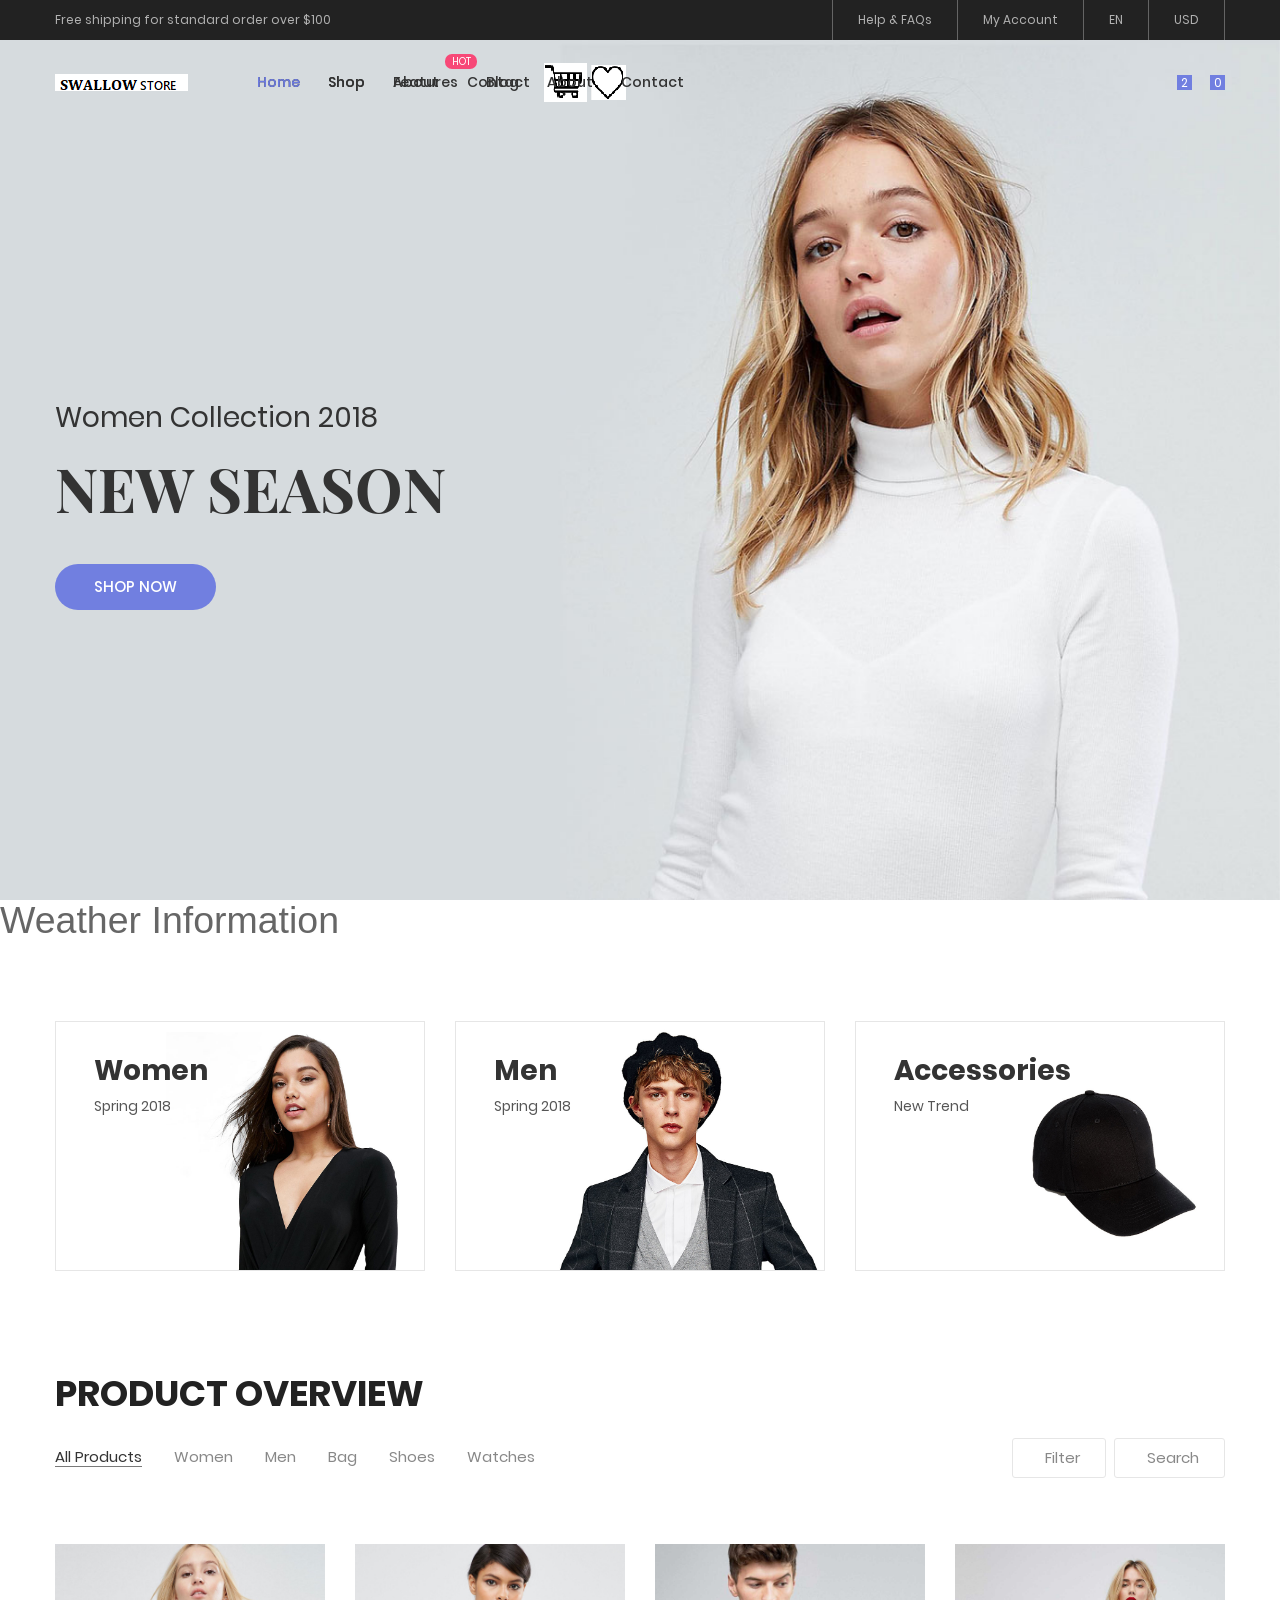
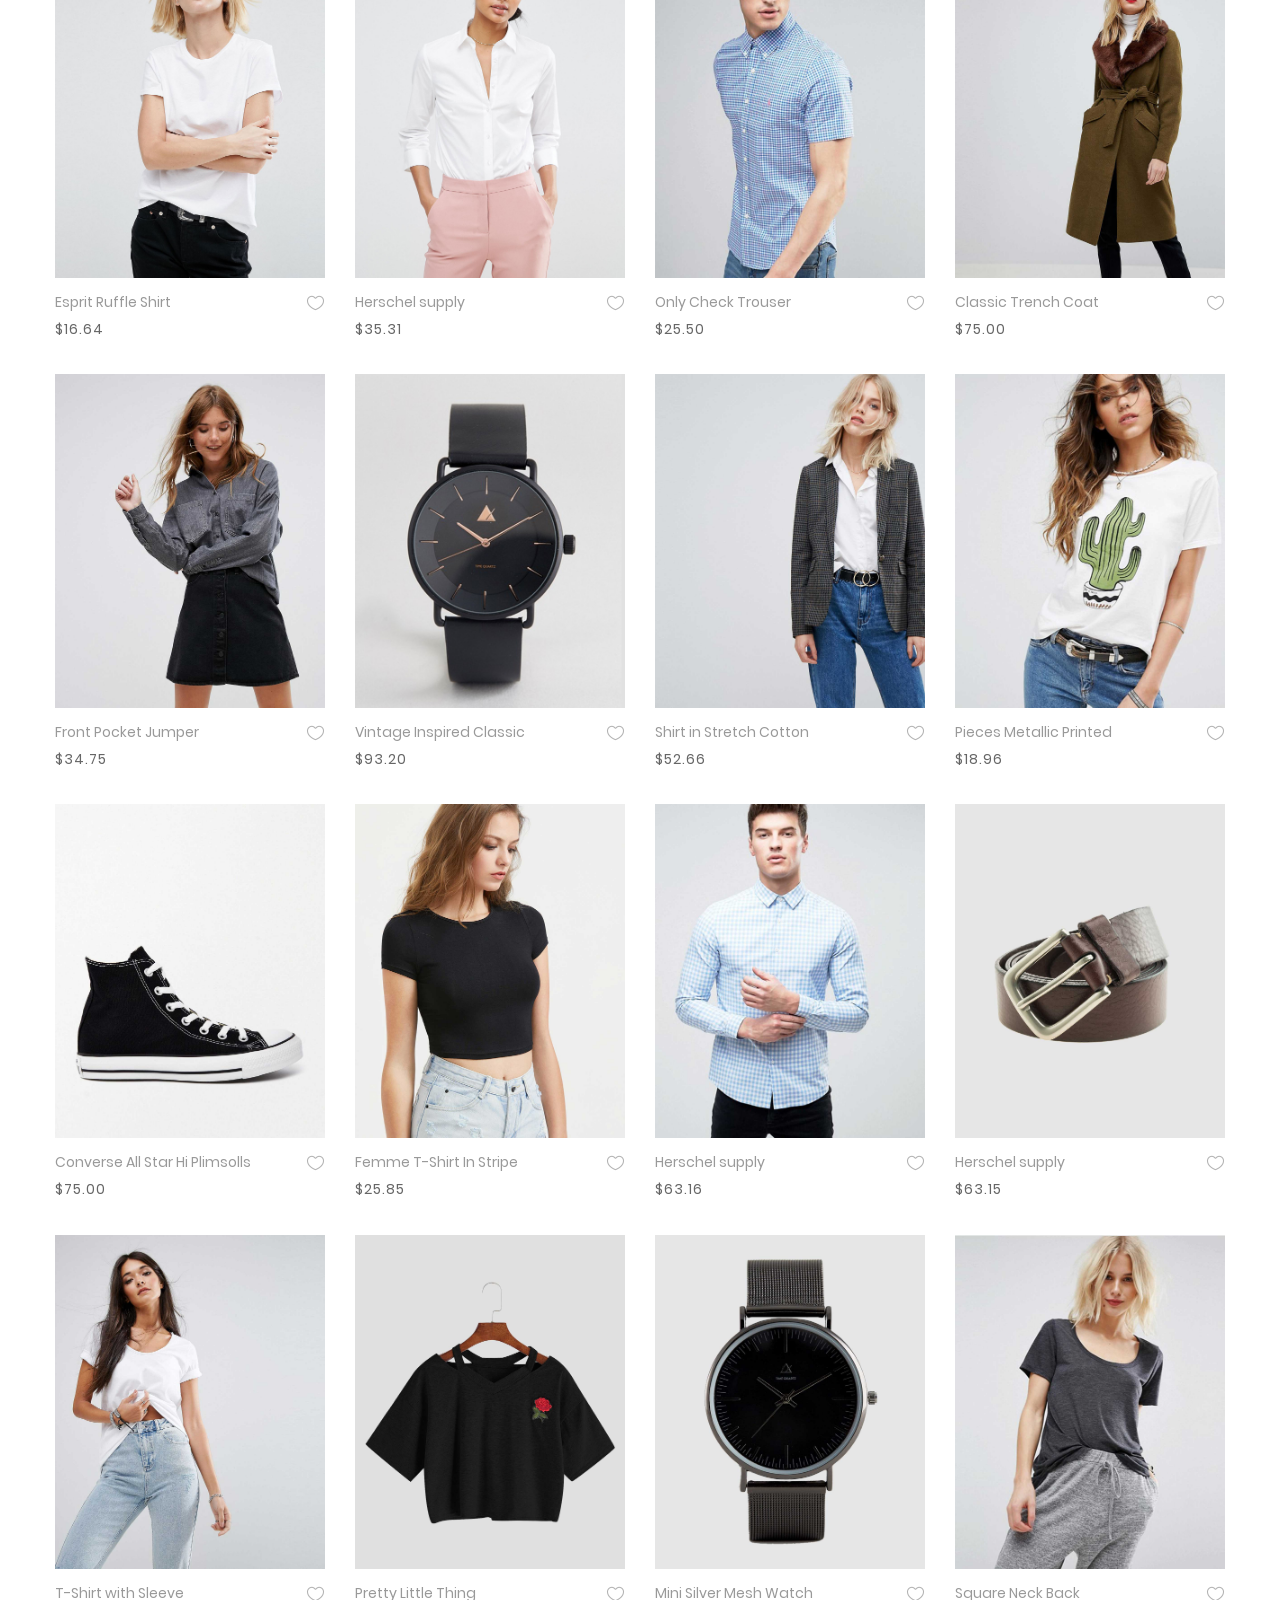
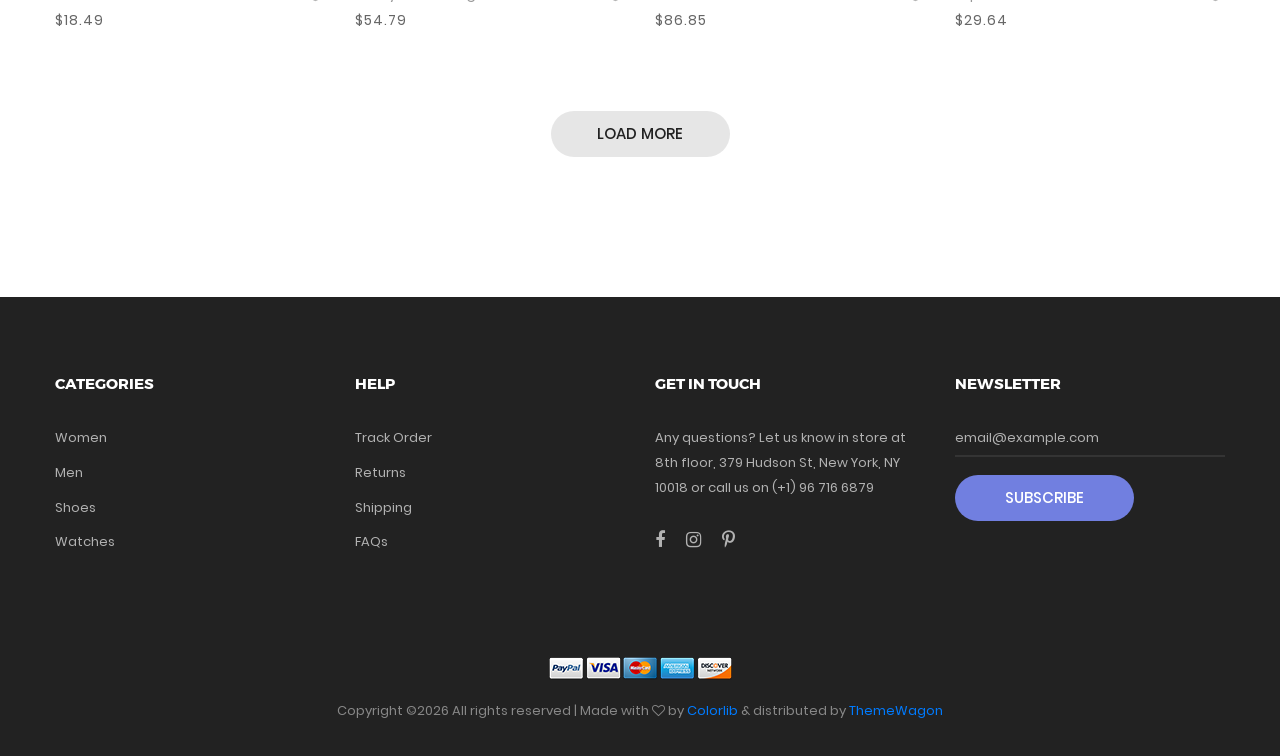
==== commit 8bb0868d: "Update index.html" ====
--- a/index.html
+++ b/index.html
@@ -450,18 +450,11 @@
 	</section>
 	
 <!-- Weather widget BELOW header -->
-<div class="weather-box">
-  <input id="cityInput" type="text" placeholder="Enter city name">
-  <button id="searchBtn">Get Weather</button>
-
-  <div id="error"></div>
-
-  <div id="weather" class="weather-result">
-    <h4 id="cityName"></h4>
-    <p><strong>Temperature:</strong> <span id="temp"></span></p>
-    <p><strong>Condition:</strong> <span id="desc"></span></p>
-  </div>
-</div>
+
+ <h1>Weather Information</h1>
+    <div id="weather-data">
+      <!-- Weather data will be displayed here -->
+    </div>
 
 <!-----------------------------HTML Weather END---->
 
@@ -1734,31 +1727,21 @@
 	<!----------Weather---JavaScrip>
 <script>
 const API_KEY = "j0ABAsmsgMBkSmYiQPCJbQZORzS4yzJu";
-
-document.getElementById("searchBtn").addEventListener("click", async () => {
-  const city = document.getElementById("cityInput").value.trim();
-  if (!city) {
-    document.getElementById("error").textContent = "Please enter a city.";
-    return;
-  }
-
-  const url = `https://api.tomorrow.io/v4/weather/forecast?location=San%20Francisco&apikey=j0ABAsmsgMBkSmYiQPCJbQZORzS4yzJu`;
-
-  try {
-    const res = await fetch(url);
-    const data = await res.json();
-
-    const hourly = data.timelines.hourly[0].values;
-
-    document.getElementById("cityName").textContent = city;
-    document.getElementById("temp").textContent = hourly.temperature;
-    document.getElementById("desc").textContent = hourly.weatherCode;
-
-    document.getElementById("weather").style.display = "block";
-  } catch (err) {
-    document.getElementById("error").textContent = "Could not fetch weather. Try again.";
-  }
-});
+      const options = {
+        method: "GET",
+        headers: { accept: "application/json" },
+      };
+
+      fetch(
+        "https://api.tomorrow.io/v4/weather/realtime?location=toronto&apikey=API_KEY",
+        options
+      )
+        .then((response) => response.json())
+        .then((response) => {
+          const weatherData = JSON.stringify(response, null, 2);
+          document.getElementById("weather-data").textContent = weatherData;
+        })
+        .catch((err) => console.error(err));
 </script>
 </body>
 </html>
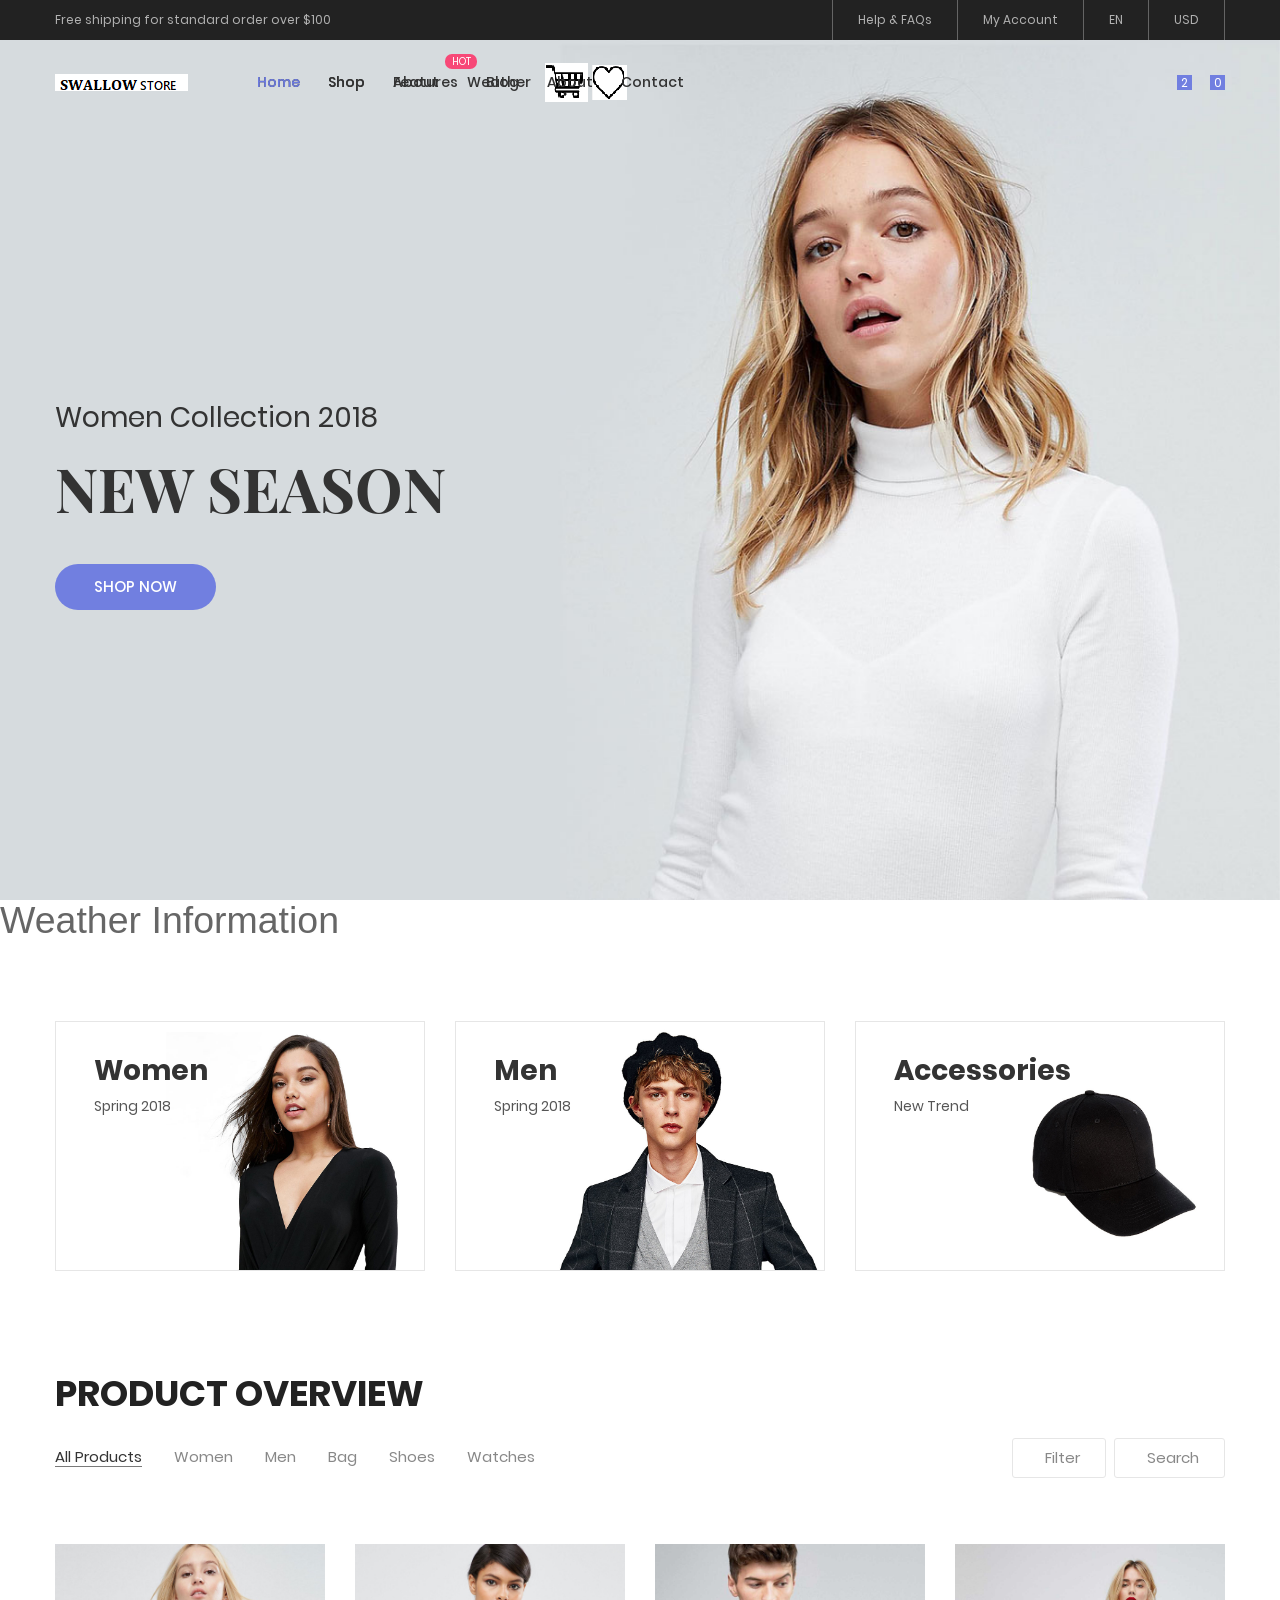
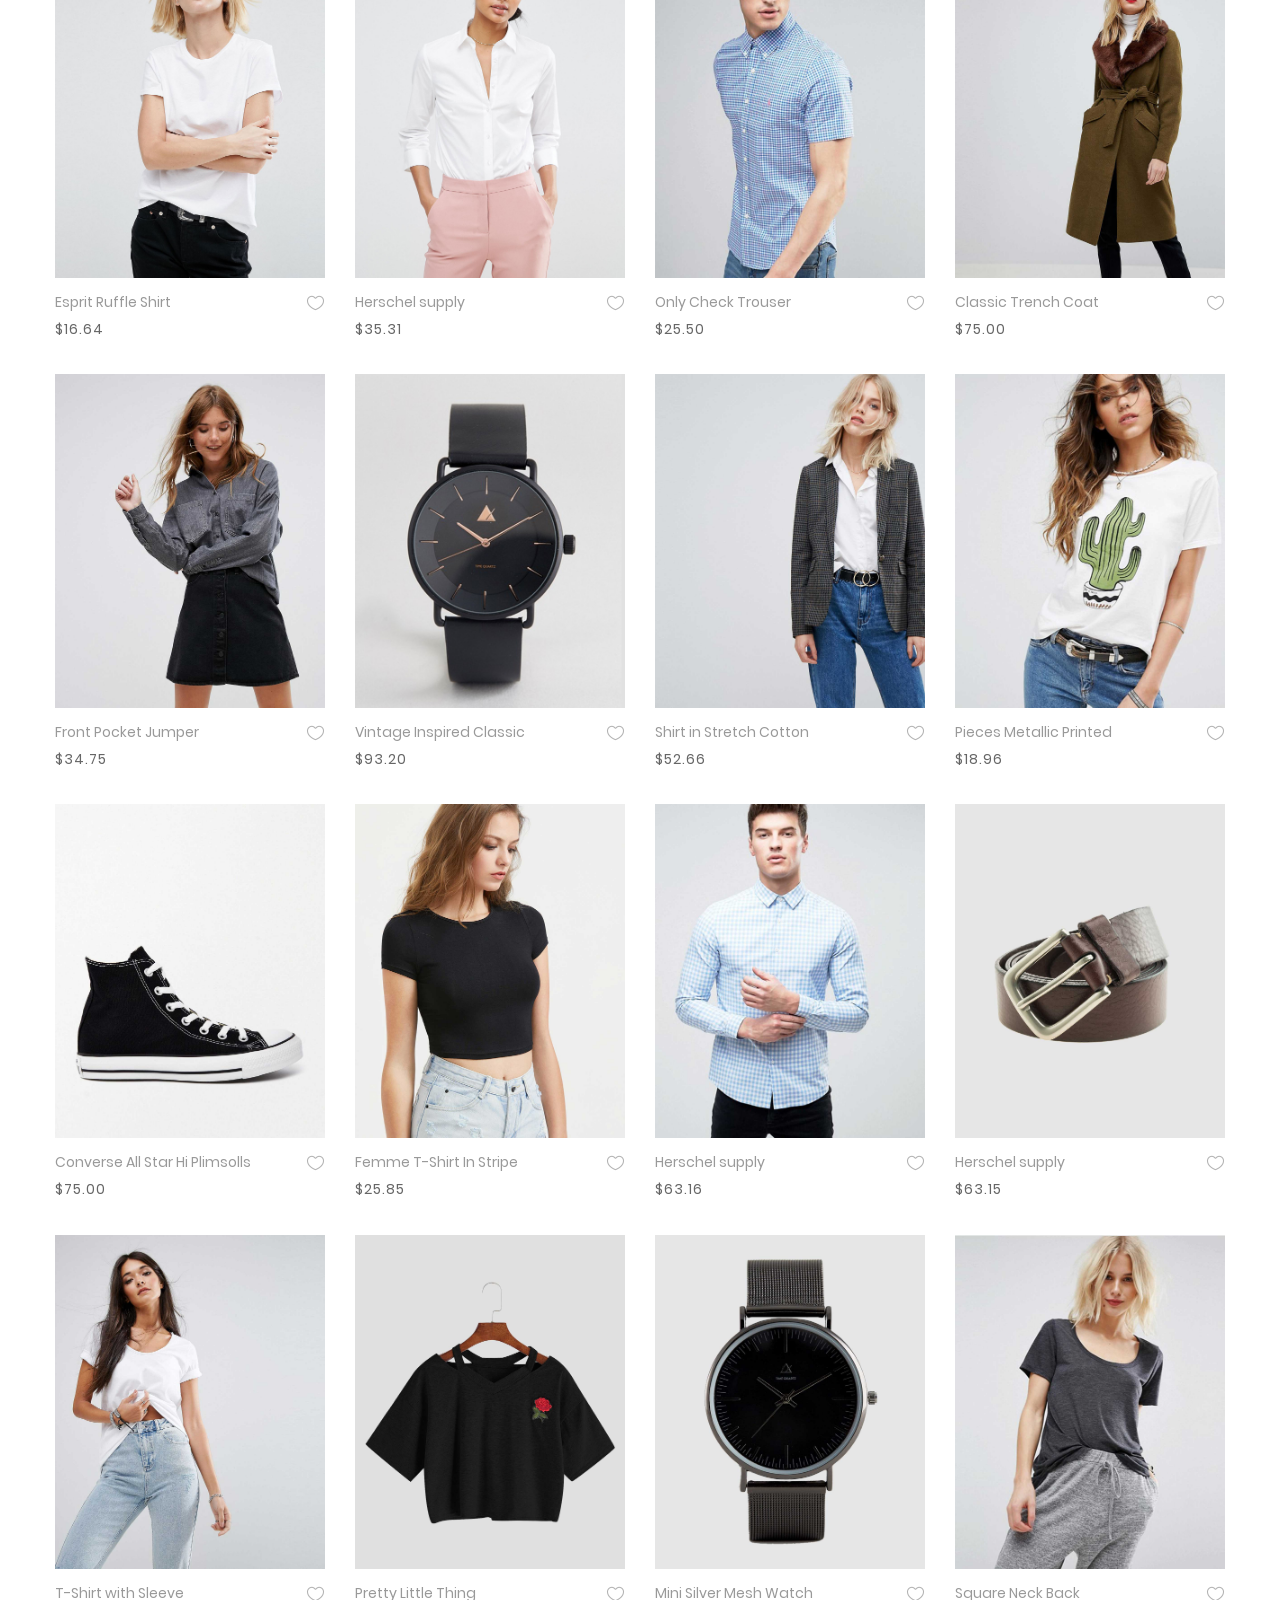
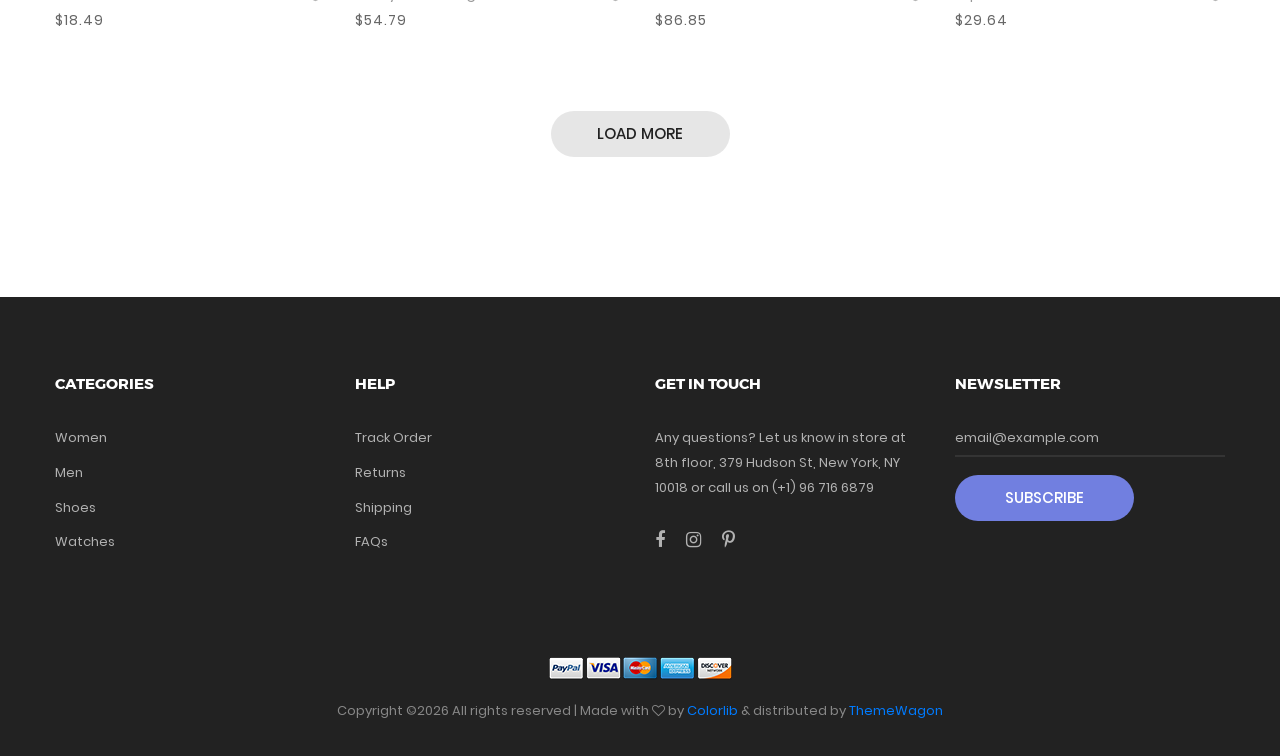
==== commit f45e340d: "Update index.html" ====
--- a/index.html
+++ b/index.html
@@ -35,9 +35,7 @@
 	<link rel="stylesheet" type="text/css" href="css/main.css">
 <!--===============================================================================================-->
 
-
 </head>
-
 
 <body class="animsition">
 	
@@ -86,7 +84,7 @@
         <li><a href="index.html">Home</a></li>
         <li><a href="product.html">Shop</a></li>
         <li><a href="about.html">About</a></li>
-        <li><a href="contact.html">Contact</a></li>
+        <li><a href="weather.html">Weather</a></li>
       </ul>
     </div>
 
@@ -470,7 +468,7 @@
 						<a href="product.html" class="block1-txt ab-t-l s-full flex-col-l-sb p-lr-38 p-tb-34 trans-03 respon3">
 							<div class="block1-txt-child1 flex-col-l">
 								<span class="block1-name ltext-102 trans-04 p-b-8">
-									Women
+									Women 
 								</span>
 
 								<span class="block1-info stext-102 trans-04">
@@ -1733,7 +1731,7 @@
       };
 
       fetch(
-        "https://api.tomorrow.io/v4/weather/realtime?location=toronto&apikey=API_KEY",
+        "https://api.tomorrow.io/v4/weather/realtime?location=42.3478,-71.0466&apikey=j0ABAsmsgMBkSmYiQPCJbQZORzS4yzJu",
         options
       )
         .then((response) => response.json())
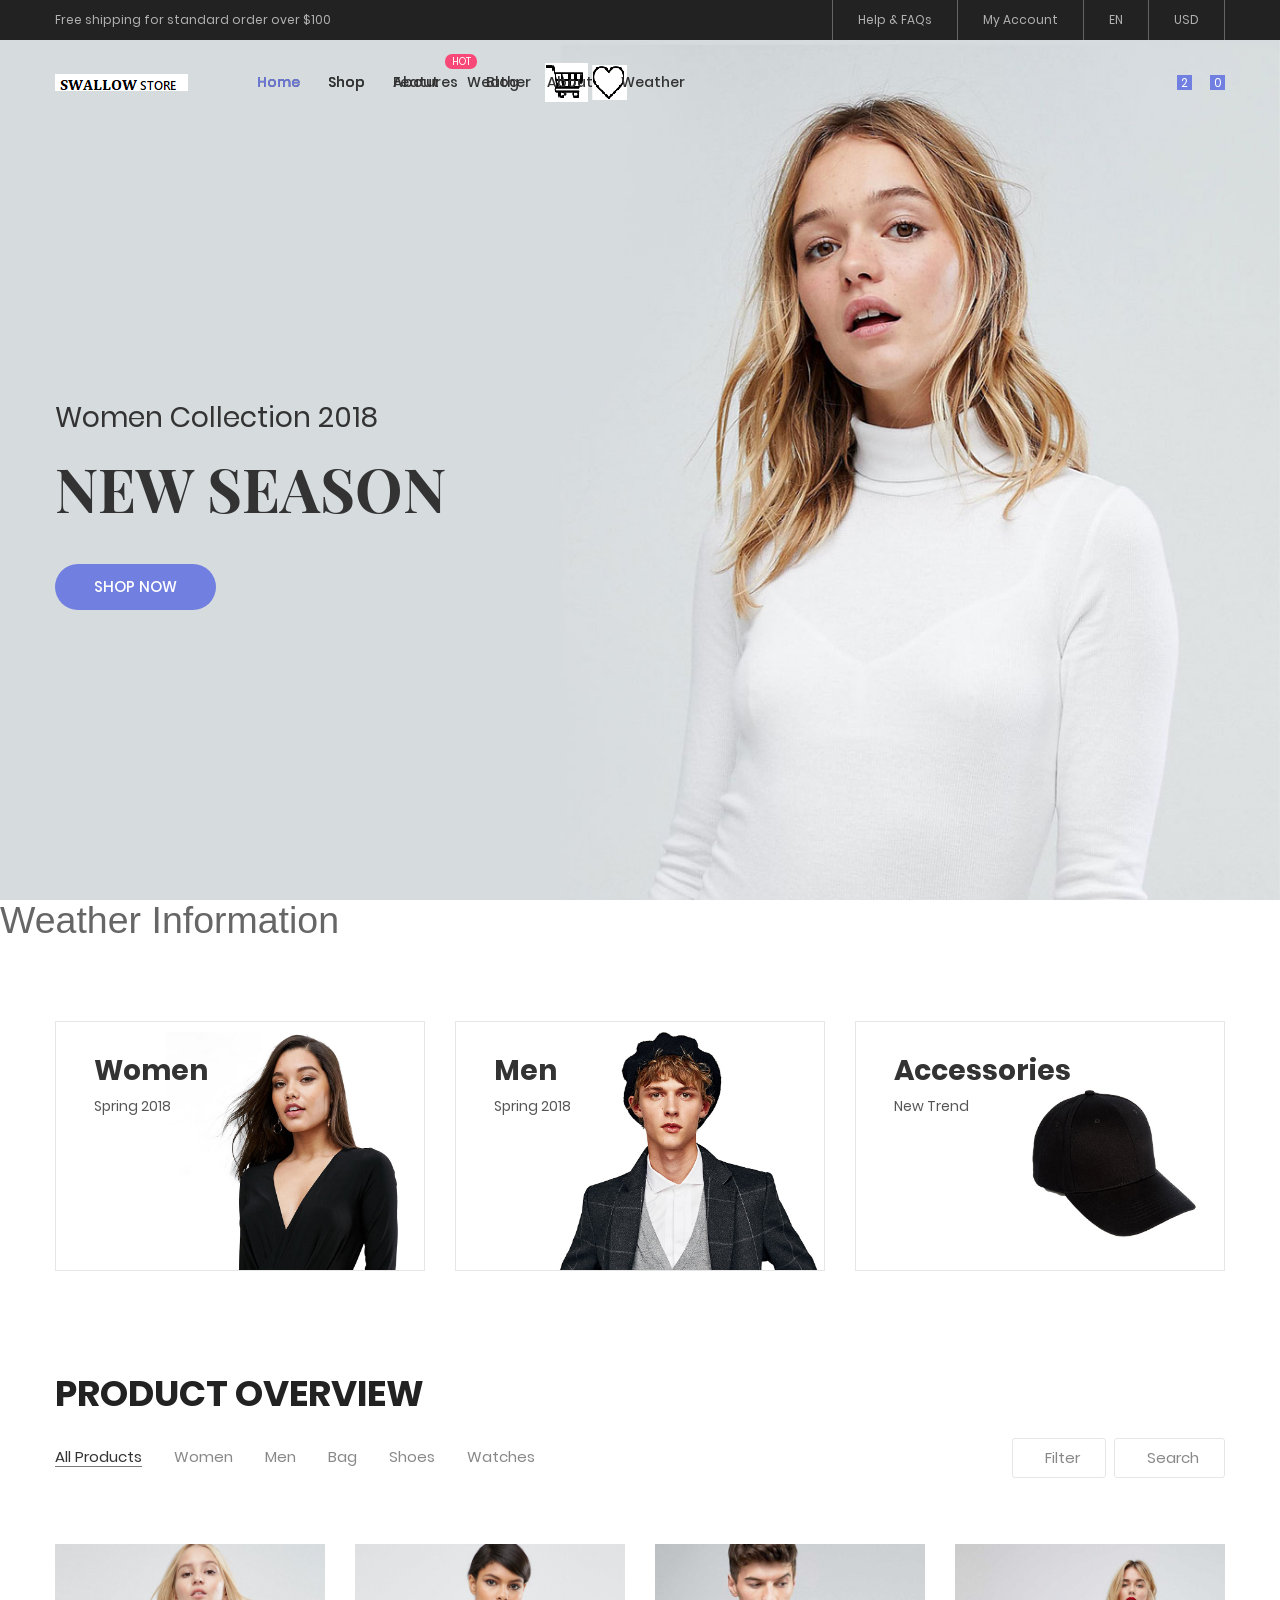
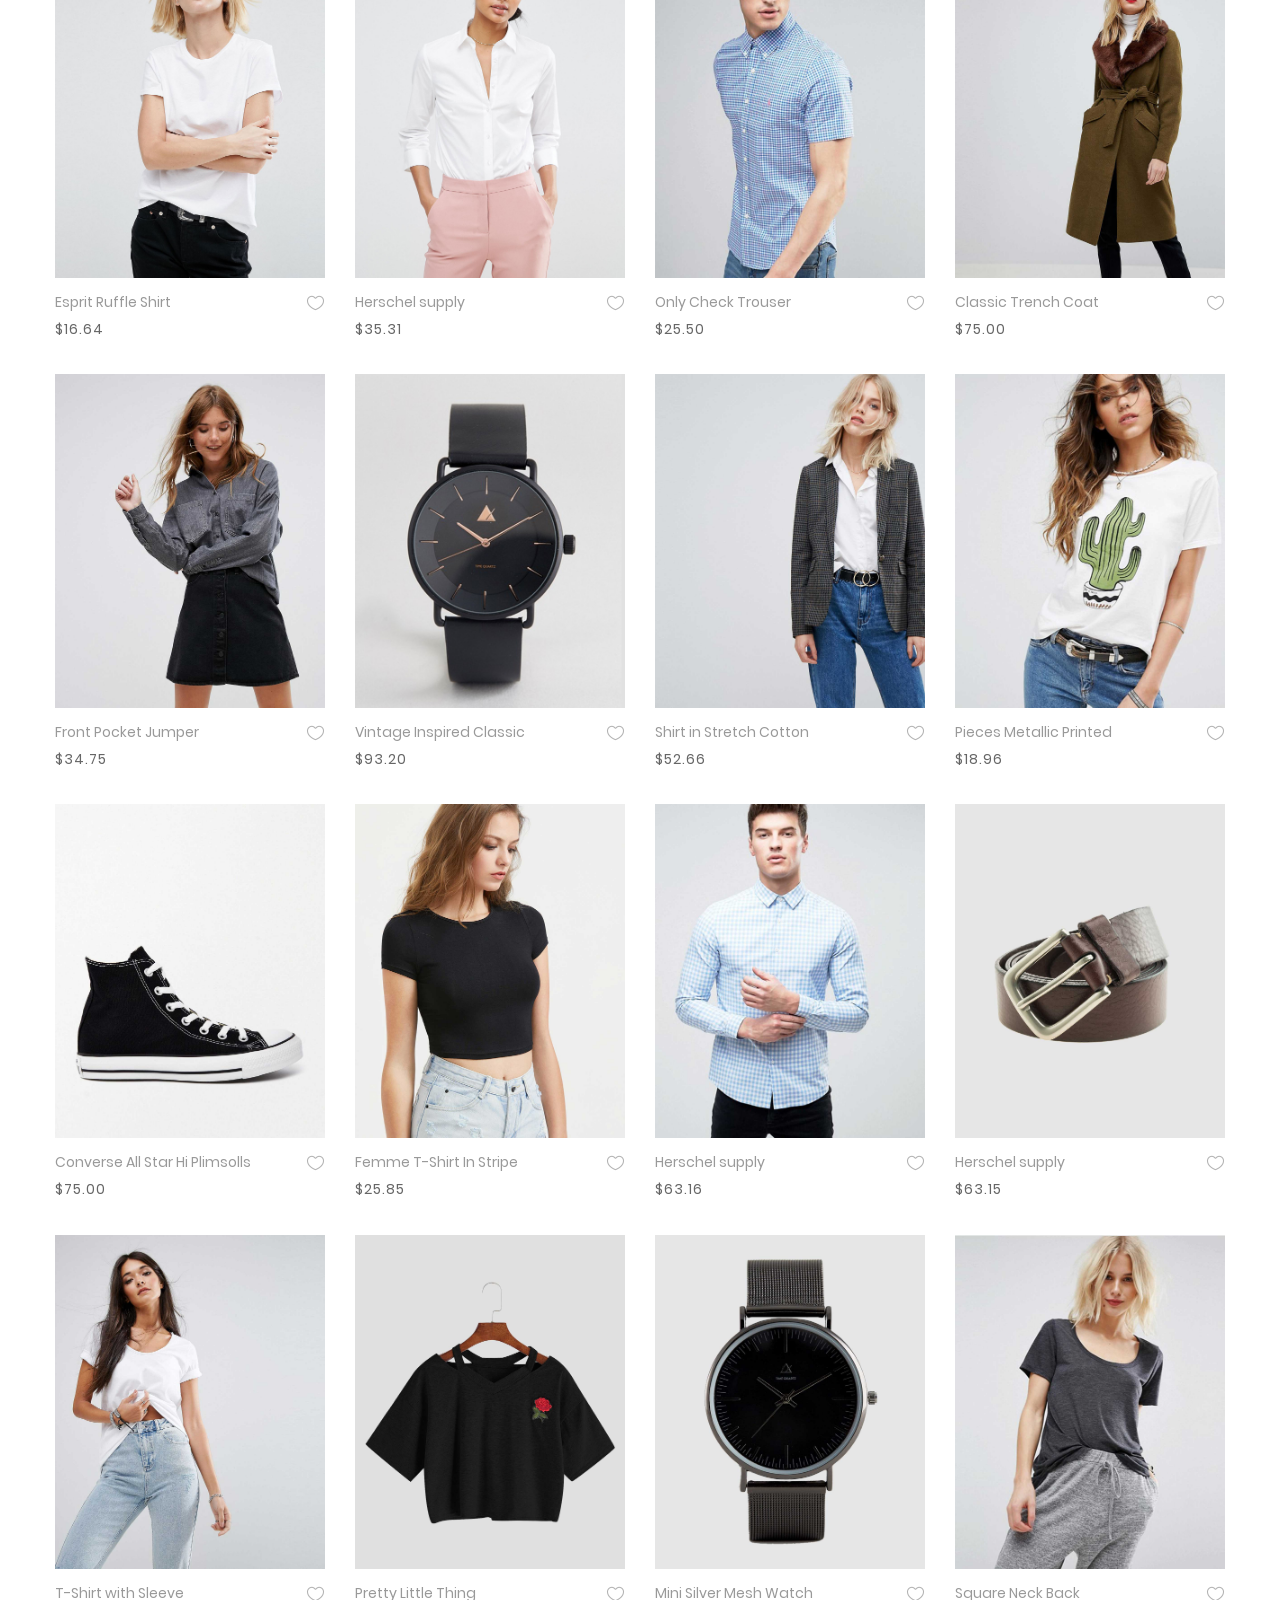
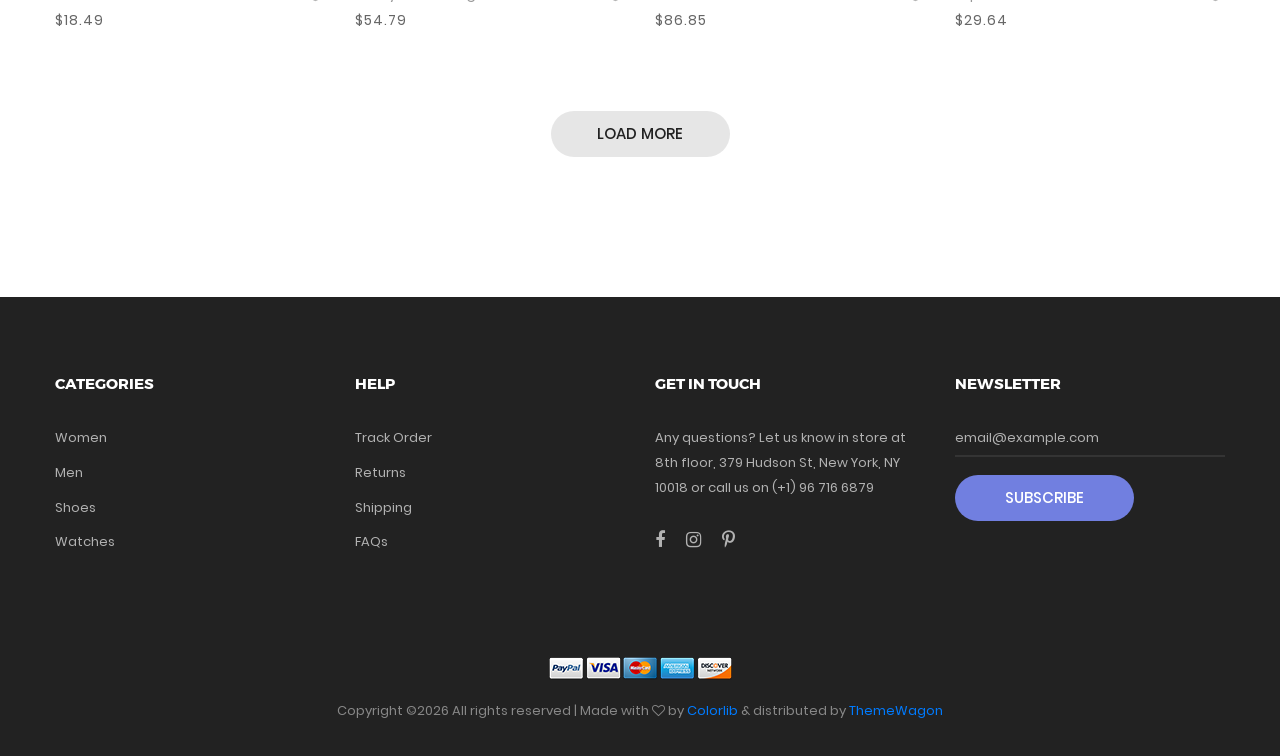
==== commit 203f75b4: "Update index.html" ====
--- a/index.html
+++ b/index.html
@@ -144,7 +144,7 @@
 							</li>
 
 							<li>
-								<a href="contact.html">Contact</a>
+								<a href="weather.html">Weather</a>
 							</li>
 						</ul>
 					</div>	
@@ -258,7 +258,7 @@
 				</li>
 
 				<li>
-					<a href="contact.html">Contact</a>
+					<a href="weather.html">Weather</a>
 				</li>
 			</ul>
 		</div>
